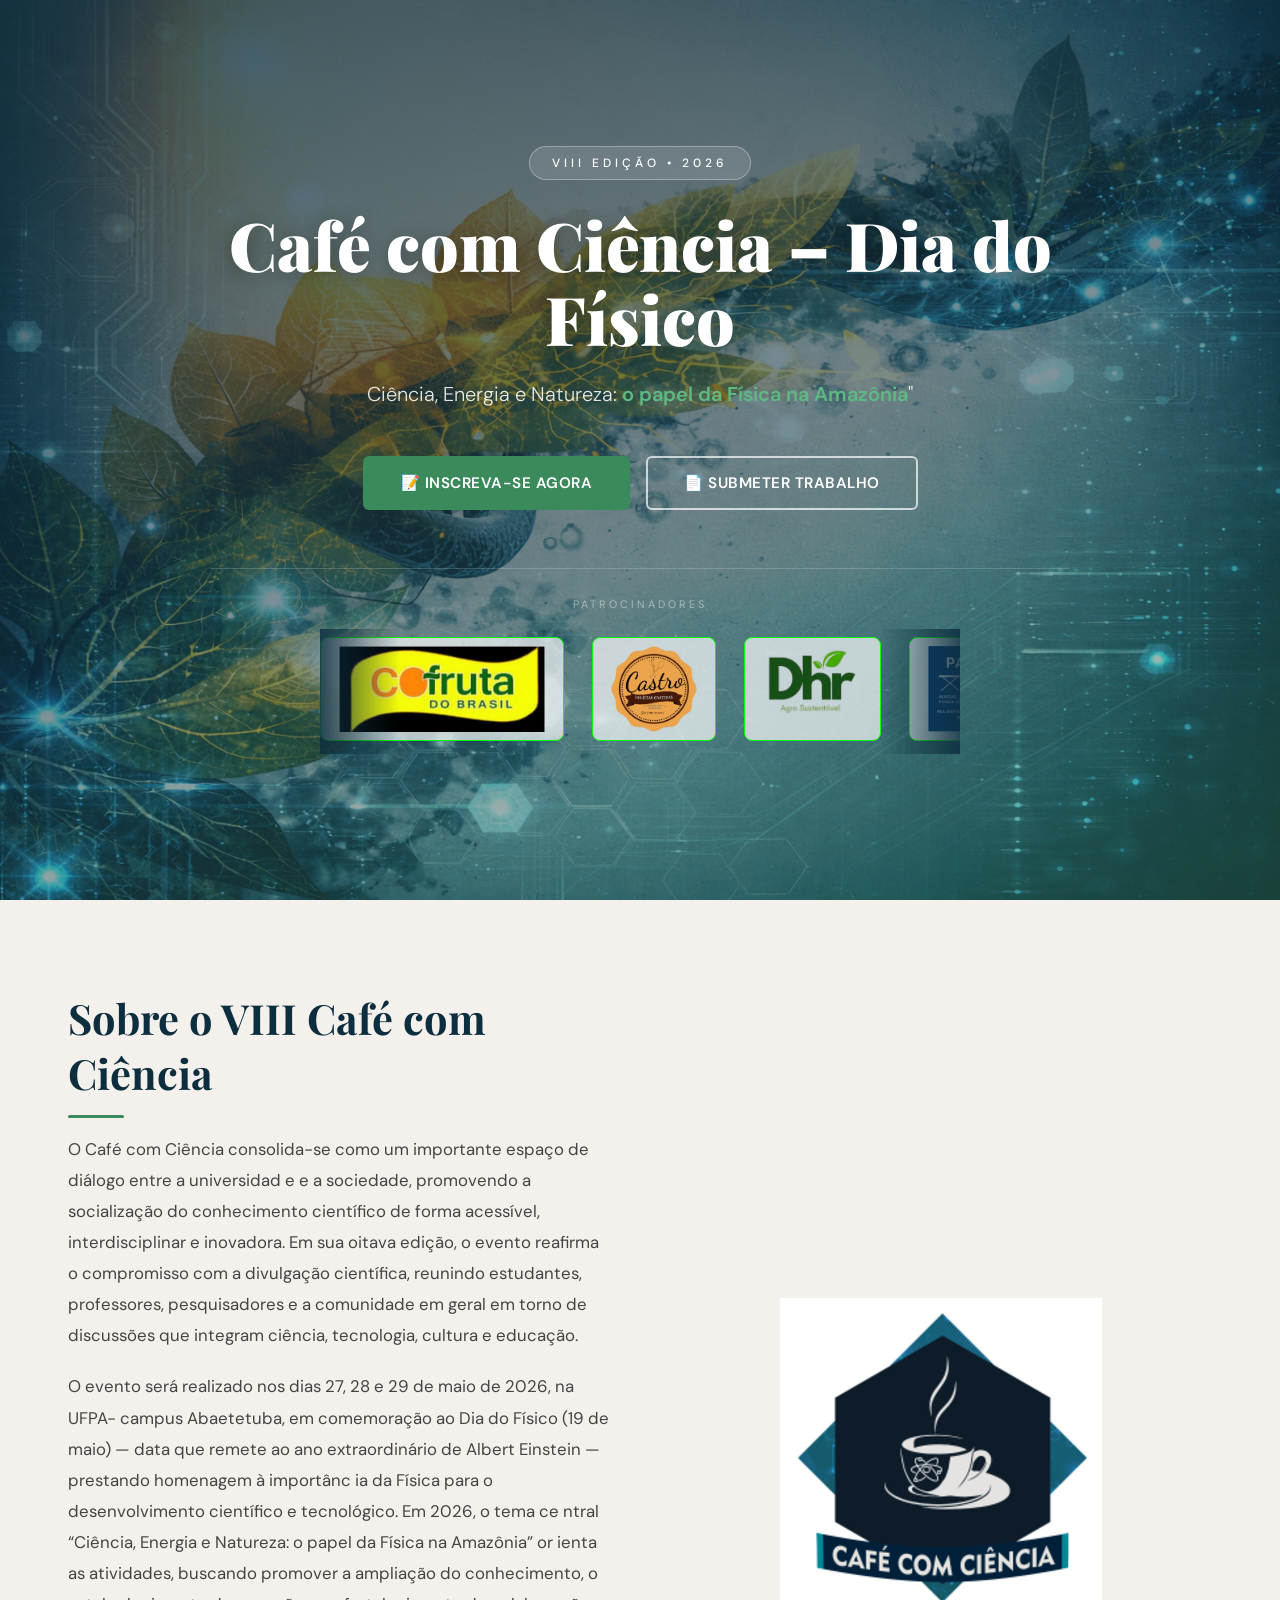
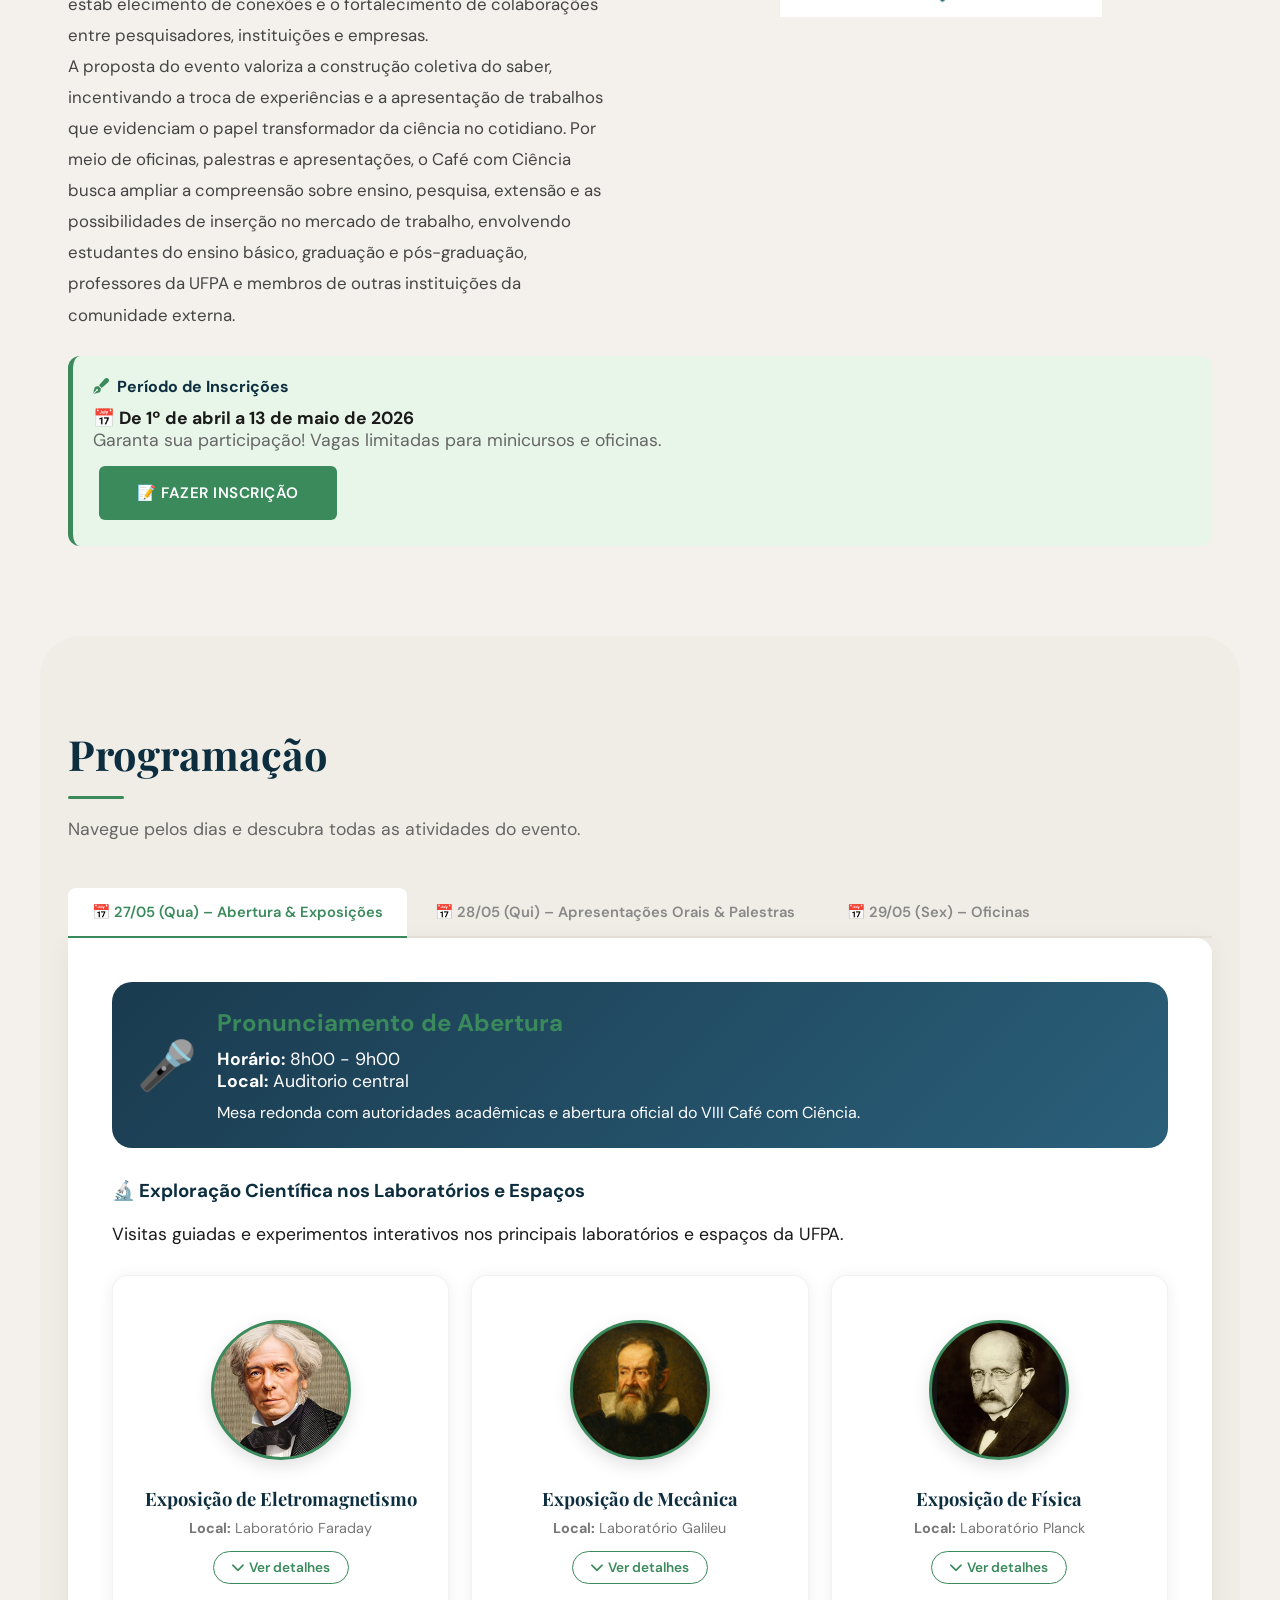
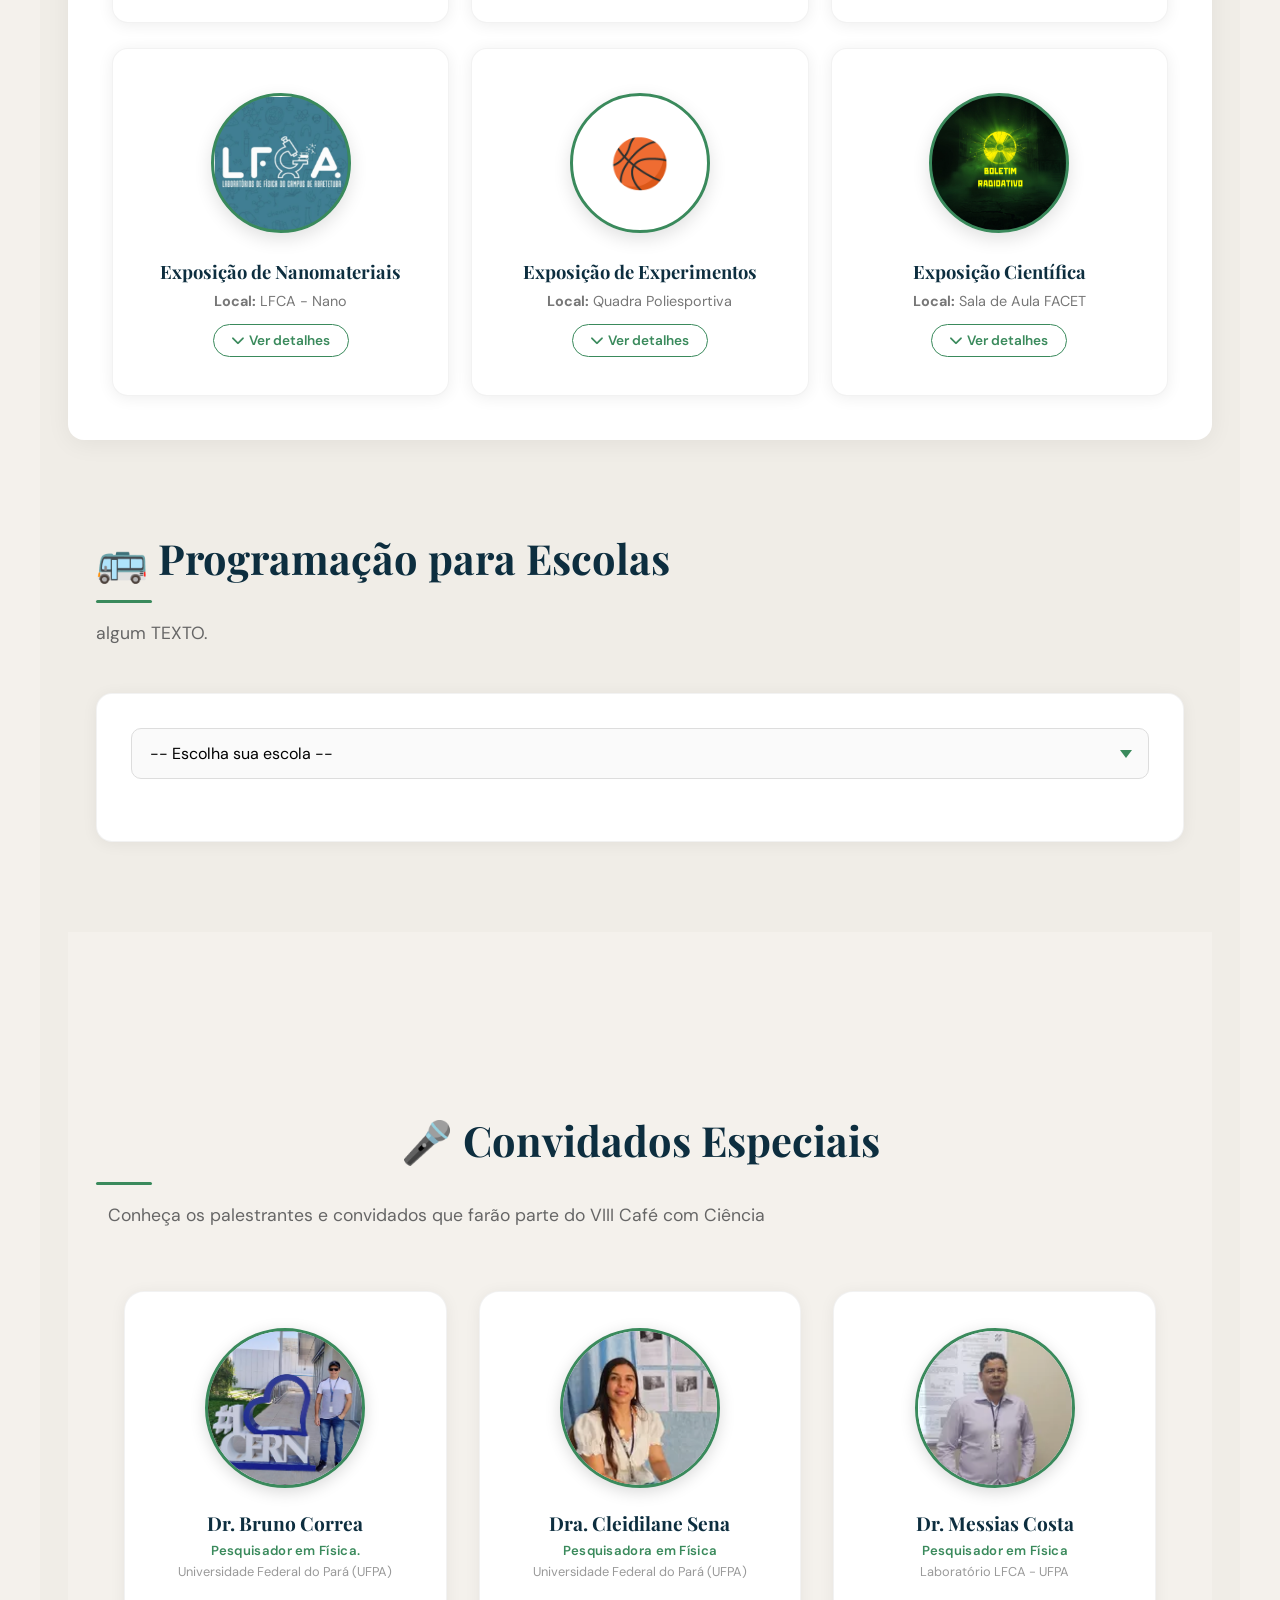
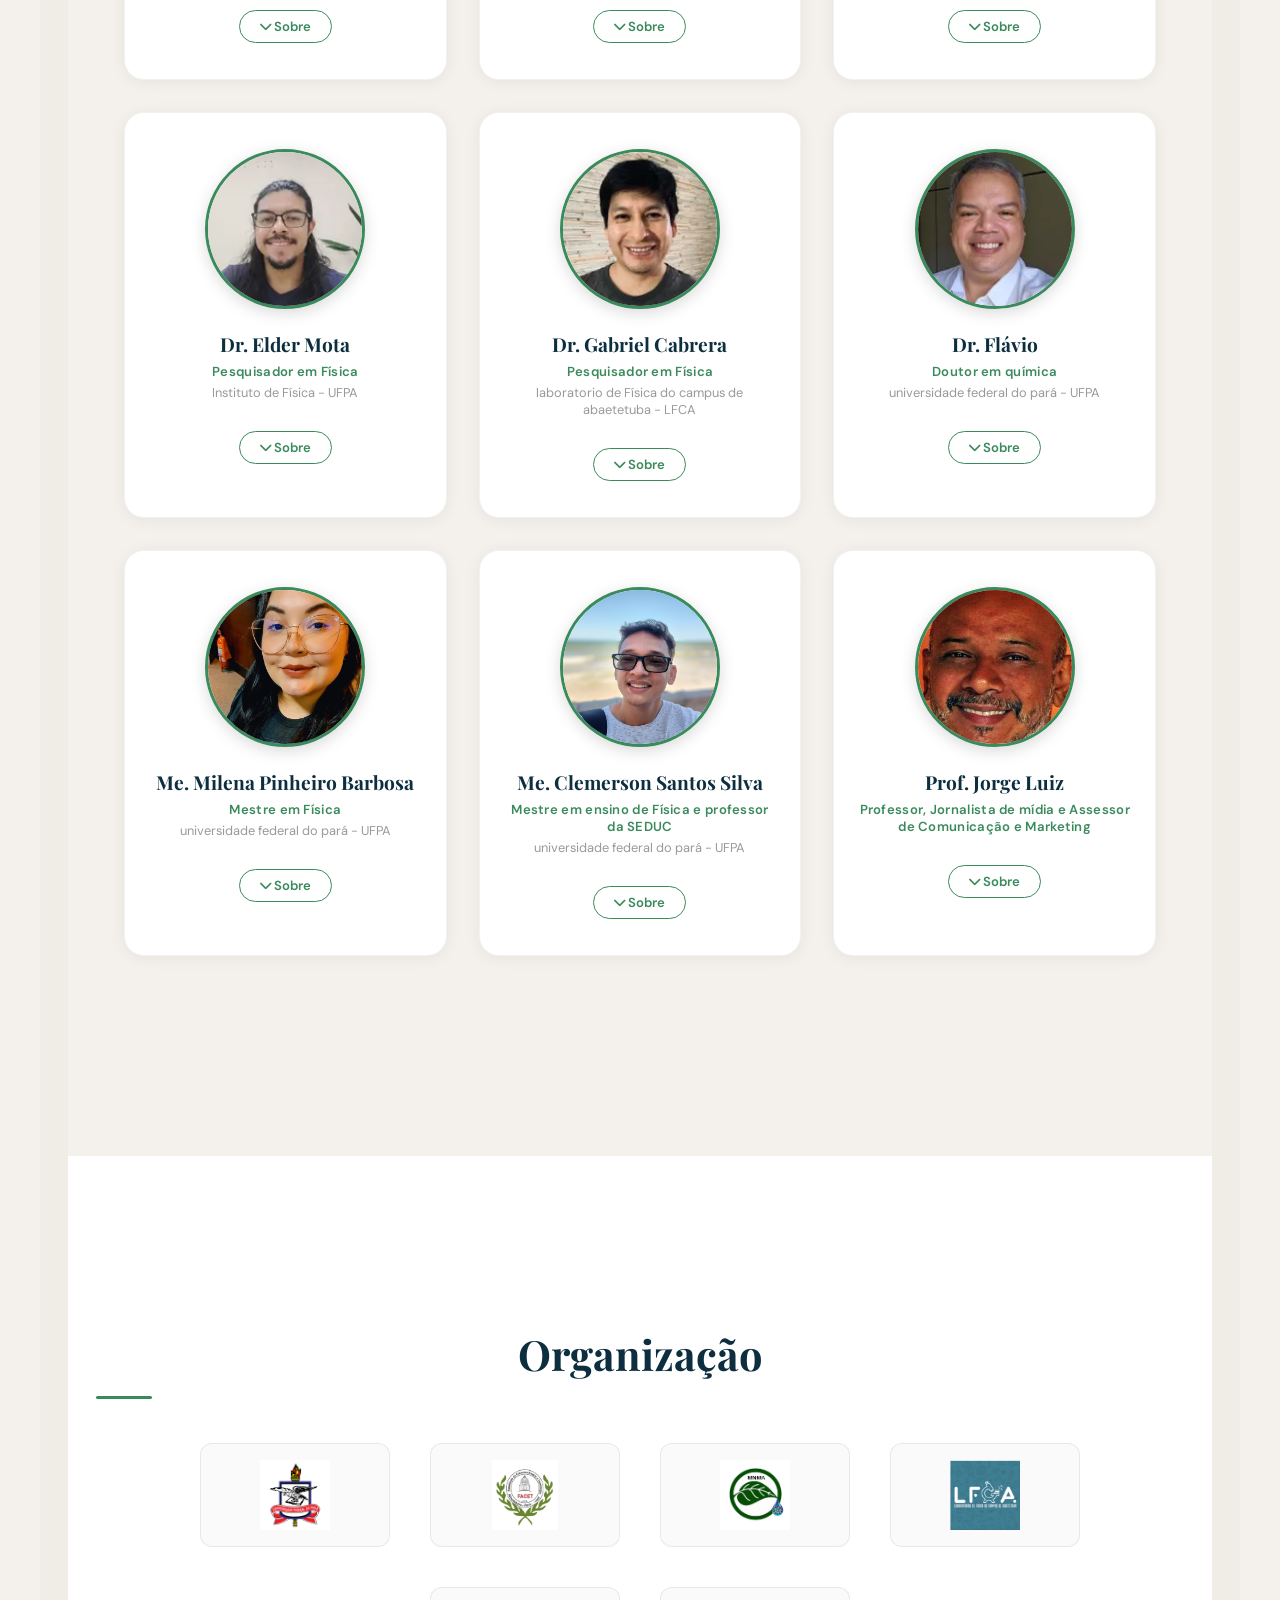
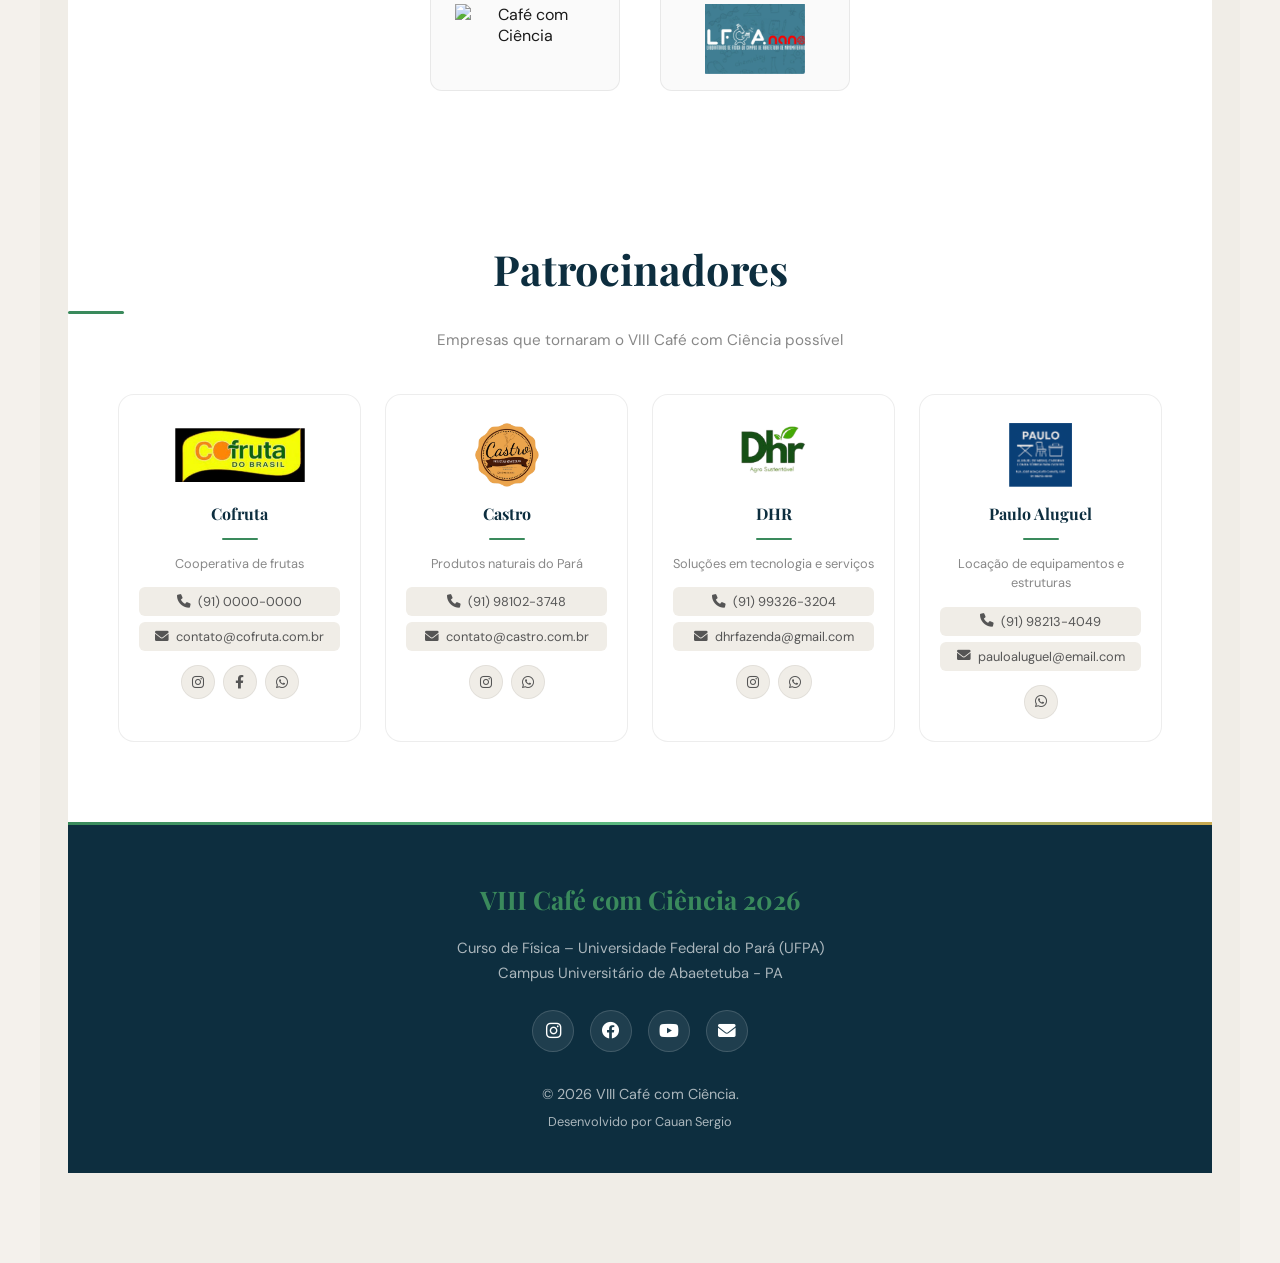
==== index.html @ 73e0e680 "Update index.html" ====
<!DOCTYPE html>
<html lang="pt-br">
<head>
    <meta charset="UTF-8">
    <meta name="viewport" content="width=device-width, initial-scale=1.0">
    <title>VIII Café com Ciência 2026 – Dia do Físico</title>
    <!-- CSS -->
    <link rel="stylesheet" href="CSS2.css">
    <!-- Font Awesome para ícones -->
    <link rel="stylesheet" href="https://cdnjs.cloudflare.com/ajax/libs/font-awesome/6.0.0/css/all.min.css">
</head>
<body>
    <!-- HERO SECTION -->
    <section class="hero">
        <div class="hero-content">
            <div class="hero-tag">VIII EDIÇÃO • 2026</div>
            <h1>Café com Ciência – Dia do Físico</h1>
            <h2>Ciência, Energia e Natureza:<span> o papel da Física na Amazônia</span>"</h2>
            <div>
                <a href="https://docs.google.com/forms/d/e/1FAIpQLSec4xkJXMQehCAMhsRklvFNnPOOvXNdhwg5lZ9LJxS0Gt-omw/viewform?usp=publish-editor" class="btn" target="_blank">📝 INSCREVA-SE AGORA</a>
                <a href="#" class="btn btn-outline" onclick="openModal(event)">📄 SUBMETER TRABALHO</a>
            </div>
              <!-- Adicione isso dentro de .hero-content, logo abaixo do <div> com os botões -->
<!-- ════════════════════════════════════════════════════
     1. CARROSSEL DE PATROCINADORES — dentro de .hero-content
     Substitua o bloco .hero-sponsors existente por este:
════════════════════════════════════════════════════ -->
 
<div class="hero-sponsors">
    <p class="sponsors-label">Patrocinadores</p>
    <div class="sponsors-carousel-wrapper">
        <div class="sponsors-carousel" id="sponsorsCarousel">
            <!-- imagens originais -->
            <a href="#patrocinadores-grid"><img src="src/imagens/logo-cofruta.png" alt="Cofruta"></a>
            <a href="#patrocinadores-grid"><img src="src/imagens/castro-logo.png" alt="Castro"></a>
            <a href="#patrocinadores-grid"><img src="src/imagens/Dhr-logo.png" alt="DHR"></a>
            <a href="#patrocinadores-grid"><img src="src/imagens/logo-paulo-aluguel.png" alt="Paulo Aluguel"></a>
            <!-- duplicadas para loop contínuo -->
            <a href="#patrocinadores-grid"><img src="src/imagens/logo-cofruta.png" alt="Cofruta"></a>
            <a href="#patrocinadores-grid"><img src="src/imagens/castro-logo.png" alt="Castro"></a>
            <a href="#patrocinadores-grid"><img src="src/imagens/Dhr-logo.png" alt="DHR"></a>
            <a href="#patrocinadores-grid"><img src="src/imagens/logo-paulo-aluguel.png" alt="Paulo Aluguel"></a>
        </div>
    </div>
</div>

        </div>
      
    </section>

    <!-- PELO AMOR DE DEUS, NÃO MECHE NISSO -->
<div class="modal" id="modalTrabalho">
    <div class="modal-content" style="max-width: 700px;">
        <span class="modal-close" onclick="closeModal()">&times;</span>
        <h2 style="color: var(--verde-folha); margin-bottom: 10px;">📄 Submeter Trabalho</h2>
        <p style="color: #666; margin-bottom: 30px; font-size: 0.95rem;">VIII Café com Ciência 2026 – Submissão de resumos</p>
        
        <form action="https://formsubmit.co/cafe.ciencia0@gmail.com" method="POST" enctype="multipart/form-data">
            <!-- Configurações FormSubmit -->
            <input type="hidden" name="_subject" value="Nova submissão de trabalho - Café com Ciência 2026">
            <input type="hidden" name="_captcha" value="false">
            <input type="hidden" name="_template" value="table">
            <input type="hidden" name="_next" value="https://cauansergio.github.io/VII_cafe_com_ciencia/obrigado.html">
            
            <!-- Informação importante-->
            <div style="background-color: #f0f7fa; padding: 15px; border-radius: 8px; margin-bottom: 25px; border-left: 4px solid var(--azul-petroleo);">
                <p style="margin: 0; font-size: 0.9rem;">
                    <strong>Instruções:</strong> Cada inscrição dá direito à submissão de um trabalho. 
                    O resumo deve ter no máximo 250 palavras e pode ser submetido para uma das áreas temáticas abaixo. 
                    
                </p>
            </div>
            
            <div style="display: grid; grid-template-columns: 1fr 1fr; gap: 20px;">
                <!-- Coluna esquerda -->
                <div>
                    <div class="form-group">
                        <label>Título do Trabalho *</label>
                        <input type="text" name="titulo" placeholder="Digite o título completo" required>
                    </div>

                    <div class="form-group">
                        <label>Autor principal *</label>
                        <input type="text" name="autor" placeholder="Nome completo" required>
                    </div>

                    <div class="form-group">
                        <label>E-mail para contato *</label>
                        <input type="email" name="email" placeholder="seu@email.com" required>
                    </div>

                    <div class="form-group">
                        <label>Instituição *</label>
                        <input type="text" name="instituicao" placeholder="UFPA / IFPA / etc" required>
                    </div>
                </div>
                
                <!-- Coluna direita -->
                <div>
                    <div class="form-group">
                        <label>Coautores</label>
                        <input type="text" name="coautores" placeholder="Nome dos coautores (separados por vírgula)">
                    </div>

                    <div class="form-group">
                        <label>Área temática *</label>
                        <select name="area" required>
                            <option value="">Selecione a área...</option>
                            <option value="ensino">👉 Ensino de Física</option>
                            <option value="pesquisa">🔬 Pesquisa em Física</option>
                            <option value="extensao">🌱 Extensão Universitária</option>
                            <option value="energia">⚡ Energia e Sustentabilidade</option>
                            <option value="materiais">🧪 Ciência dos Materiais</option>
                            <option value="amazonia">🌳 Física na Amazônia</option>
                            <option value="outra">📌 Outra</option>
                        </select>
                    </div>

                    <div class="form-group">
                        <label>Tipo de Apresentação *</label>
                        <select name="tipo_apresentacao" required>
                            <option value="">Selecione...</option>
                            <option value="oral">🎤 Apresentação Oral</option>
                            <option value="painel">📊 Pôster / Painel</option>
                            <option value="experimento">⚗️ Apresentar Experimento</option>
                        </select>
                    </div>

                    <!-- Descrição do Experimento (aparece condicionalmente) -->
                    <div class="form-group" id="campo_experimento" style="display: none;">
                        <label>Descrição do Experimento *</label>
                        <textarea name="descricao_experimento" placeholder="Descreva o experimento, materiais necessários, espaço físico, duração, etc." rows="3"></textarea>
                    </div>
                </div>
            </div>

            <!-- Resumo (ocupa largura total) -->
           <!-- <div class="form-group">
                <label>Resumo do trabalho (máx. 250 palavras) *</label>
                <textarea name="resumo" placeholder="Insira o resumo do seu trabalho seguindo as normas: introdução, objetivos, metodologia, resultados e conclusões." required rows="6"></textarea>
                <small style="color: #666; display: block; margin-top: 5px;">⚠️ Limite máximo: 250 palavras. Resumos fora do padrão não serão considerados.</small>
            </div>
-->
            <div style="display: grid; grid-template-columns: 1fr 1fr; gap: 20px; margin-top: 15px;">
                <div class="form-group">
                    <label>Palavras-chave</label>
                    <input type="text" name="palavras_chave" placeholder="Ex: energia solar; ensino; Amazônia">
                    <small style="color: #666;">max. 5 palavras-chave</small>
                </div>

                <div class="form-group">
                    <label>Anexar arquivo (PDF ou Word) *</label>
                    <input type="file" name="arquivo" accept=".pdf,.doc,.docx" required>
                    <small style="color: #666;">PDF ou Word (máx. 5MB)</small> • <a href="src/imagens/modelo-de-submis.jpeg" download style="color: var(--azul-petroleo);">Baixar modelo</a>

                </div>
            </div>

            <!-- Termo de concordância estilo EOSBF -->
            <div style="margin: 25px 0 20px; padding: 15px; background-color: #f9f9f9; border-radius: 8px;">
                <label style="display: flex; align-items: flex-start; gap: 10px; cursor: pointer;">
                    <input type="checkbox" name="concordo" required style="margin-top: 3px;">
                    <span style="font-size: 0.9rem; color: #444;">
                        Declaro que li e concordo com as normas de submissão do VIII Café com Ciência, 
                        que todos os coautores estão cientes da submissão. 
                        Autorizo a publicação do resumo nos Anais do evento em caso de aceite.
                    </span>
                </label>
            </div>

            <!-- Botões -->
            <div style="display: flex; gap: 15px; margin-top: 20px;">
                <button type="submit" class="btn" style="flex: 2;">📨 Enviar Trabalho</button>
                <button type="button" class="btn btn-outline" onclick="closeModal()" style="flex: 1;">Cancelar</button>
            </div>
            
            <p style="text-align: center; margin-top: 20px; font-size: 0.8rem; color: #999;">
                ⏱️ Prazo final para submissão: 13 de maio de 2026
            </p>
        </form>
    </div>
</div>

<!-- Script para mostrar/ocultar campo de experimento -->
<script>
    document.addEventListener('DOMContentLoaded', function() {
        const selectTipo = document.querySelector('select[name="tipo_apresentacao"]');
        const campoExperimento = document.getElementById('campo_experimento');
        
        if (selectTipo) {
            selectTipo.addEventListener('change', function() {
                if (this.value === 'experimento') {
                    campoExperimento.style.display = 'block';
                    campoExperimento.querySelector('textarea').setAttribute('required', 'required');
                } else {
                    campoExperimento.style.display = 'none';
                    campoExperimento.querySelector('textarea').removeAttribute('required');
                }
            });
        }
    });
</script>

    <!-- SOBRE O EVENTO -->
    <section class="container">
        <div class="sobre-grid">
            <div class="sobre-texto">
                <h2 class="section-title">Sobre o VIII Café com Ciência</h2>
                <p>O Café com Ciência consolida-se como um importante espaço de diálogo entre a universidad
                    e e a sociedade, promovendo a socialização do conhecimento científico de forma acessível, interdisciplinar e inovadora. Em sua oitava edição, o evento reafirma o compromisso com a divulgação científica, reunindo estudantes, professores, pesquisadores e a comunidade em geral em torno de discussões que integram ciência, tecnologia, cultura e educação.</p>
               
                <p style="margin-top: 20px;">O evento será realizado nos dias 27, 28 e 29 de maio de 
                    2026,  na UFPA- campus Abaetetuba, em comemoração ao Dia do Físico (19 de maio)
                     — data que remete ao ano extraordinário de Albert Einstein — prestando homenagem à importânc
                     ia da Física para o desenvolvimento científico e tecnológico. Em 2026, o tema ce
                     ntral “Ciência, Energia e Natureza: o papel da Física na Amazônia” or
                     ienta as atividades, buscando promover a ampliação do conhecimento, o estab
                     elecimento de conexões e o fortalecimento de colaborações entre pesquisadores, instituições e empresas.</p>
                     <p>A proposta do evento valoriza a construção coletiva do saber, incentivando a troca de experiências e a apresentação de trabalhos que evidenciam o papel transformador da ciência no cotidiano. Por meio de oficinas, palestras e apresentações, o Café com Ciência busca ampliar a compreensão sobre ensino, pesquisa, extensão e as possibilidades de inserção no mercado de trabalho, envolvendo estudantes do ensino básico, 
                        graduação e pós-graduação, professores da UFPA e membros de outras instituições da comunidade externa.</p>
            </div>
            <div class="sobre-imagem">
                <img src="src/imagens/logo-cafe.png" alt="">
            </div>
        </div>
    
    <div style="background-color: #e8f5e9; padding: 20px; border-radius: 12px; margin-top: 25px; border-left: 5px solid var(--verde-folha);">
                <h4 style="color: var(--azul-petroleo); margin-bottom: 10px; display: flex; align-items: center; gap: 8px;">
                    <i class="fas fa-pen-fancy" style="color: var(--verde-folha);"></i> 
                    Período de Inscrições
                </h4>
                <p style="margin: 0; font-size: 1.1rem;">
                    <strong>📅 De 1º de abril a 13 de maio de 2026</strong><br>
                    <span style="color: #666;">Garanta sua participação! Vagas limitadas para minicursos e oficinas.</span>
                </p>
                <a href="https://docs.google.com/forms/d/e/1FAIpQLSec4xkJXMQehCAMhsRklvFNnPOOvXNdhwg5lZ9LJxS0Gt-omw/viewform?usp=pp_url" target="_blank" class="btn" style="margin-top: 15px; display: inline-block;">📝 FAZER INSCRIÇÃO</a>
            </div>
        </section>

    <!-- PROGRAMAÇÃO INTERATIVA -->
    <section class="container" style="background-color: var(--cinza-claro); border-radius: 40px 40px 0 0;" id="programacao">
        <h2 class="section-title">Programação</h2>
        <p class="section-subtitle">Navegue pelos dias e descubra todas as atividades do evento.</p>

       <div class="tab-buttons">
    <button class="tab-btn active" onclick="openTab(event, 'dia27')">📅 27/05 (Qua) – Abertura & Exposições</button>
    <button class="tab-btn" onclick="openTab(event, 'dia28')">📅 28/05 (Qui) – Apresentações Orais & Palestras</button>
    <button class="tab-btn" onclick="openTab(event, 'dia29')">📅 29/05 (Sex) – Oficinas</button>
</div>

    <!-- DIA 27 - EXPOSIÇÕES E ABERTURA -->
<div id="dia27" class="tab-content active">
   
    <!-- PRONUNCIAMENTO DE ABERTURA -->
    <div style="background: linear-gradient(135deg, #1a3b4f, #2a5f7a); color: white; padding: 25px; border-radius: 20px; margin-bottom: 30px;">
        <div style="display: flex; align-items: center; gap: 20px; flex-wrap: wrap;">
            <div style="font-size: 3rem;">🎤</div>
            <div>
                <h4 style="color: var(--verde-folha); font-size: 1.5rem; margin-bottom: 10px;">Pronunciamento de Abertura</h4>
                <p style="font-size: 1.1rem;"><strong>Horário:</strong> 8h00 - 9h00</p>
                <p style="font-size: 1.1rem;"><strong>Local:</strong> Auditorio central</p>
                <p style="margin-top: 10px;">Mesa redonda com autoridades acadêmicas e abertura oficial do VIII Café com Ciência.</p>
            </div>
        </div>
    </div>
    
    <h3 style="color: var(--azul-petroleo); margin-bottom: 20px;">🔬 Exploração Científica nos Laboratórios e Espaços</h3>
    
    <p style="margin-bottom: 25px; font-size: 1.1rem;">Visitas guiadas e experimentos interativos nos principais laboratórios e espaços da UFPA.</p>
    
    <!-- PRIMEIRA LINHA: 3 CARDS -->
    <div class="cards-grid cards-grid-3">
        <!-- Laboratório Faraday -->
        <div class="card" id="card-faraday">
            <div class="card-img lab-faraday"></div>
            <div class="card-content">
                <h4>Exposição de Eletromagnetismo</h4>
                <p><strong>Local:</strong> Laboratório Faraday</p>
                <button class="btn-card" onclick="toggleCard('faraday')">
                    <i class="fas fa-chevron-down"></i> Ver detalhes
                </button>
                <div class="card-details" id="details-faraday">
                    <p><strong>🧪 Experimento:</strong> A preencher.</p>
                </div>
            </div>
        </div>

        <!-- Laboratório Galileu -->
        <div class="card" id="card-galileu">
            <div class="card-img lab-galileu"></div>
            <div class="card-content">
                <h4>Exposição de Mecânica</h4>
                <p><strong>Local:</strong> Laboratório Galileu</p>
                <button class="btn-card" onclick="toggleCard('galileu')">
                    <i class="fas fa-chevron-down"></i> Ver detalhes
                </button>
                <div class="card-details" id="details-galileu">
                    <p><strong>🧪 Experimento:</strong> A preencher.</p>
                </div>
            </div>
        </div>

        <!-- Laboratório Planck -->
        <div class="card" id="card-planck">
            <div class="card-img lab-planck"></div>
            <div class="card-content">
                <h4>Exposição de Física</h4>
                <p><strong>Local:</strong> Laboratório Planck</p>
                <button class="btn-card" onclick="toggleCard('planck')">
                    <i class="fas fa-chevron-down"></i> Ver detalhes
                </button>
                <div class="card-details" id="details-planck">
                    <p><strong>🧪 Experimento:</strong> A preencher.</p>
                </div>
            </div>
        </div>
    </div>
    
    <!-- SEGUNDA LINHA: 3 CARDS -->
    <div class="cards-grid cards-grid-3" style="margin-top: 25px;">
        <!-- LFCA - Nano -->
        <div class="card" id="card-lfca">
            <div class="card-img lab-lfca"></div>
            <div class="card-content">
                <h4>Exposição de Nanomateriais</h4>
                <p><strong>Local:</strong> LFCA - Nano</p>
                <button class="btn-card" onclick="toggleCard('lfca')">
                    <i class="fas fa-chevron-down"></i> Ver detalhes
                </button>
                <div class="card-details" id="details-lfca">
                    <p><strong>🧪 Experimentos:</strong></p>
                    <ul>
                        <li><strong>Desenvolvimento de Bioplasticos com DNA Amazônico</strong><br><em>Por: Rayna Kessia R e Rodrigues e João Henrik Farias da Silva</em></li>
                        <li><strong>A preencher</strong><br><em>Por: Cauan Sergio P. Marques e Camila Martins</em></li>
                        <li><strong>Prancha</strong><br><em>Por: Railson Lago e Jao</em></li>
                    </ul>
                </div>
            </div>
        </div>

        <!-- Quadra Poliesportiva -->
        <div class="card" id="card-quadra">
            <div class="card-img lab-quadra"></div>
            <div class="card-content">
                <h4>Exposição de Experimentos</h4>
                <p><strong>Local:</strong> Quadra Poliesportiva</p>
                <button class="btn-card" onclick="toggleCard('quadra')">
                    <i class="fas fa-chevron-down"></i> Ver detalhes
                </button>
                <div class="card-details" id="details-quadra">
                    <p><strong>🧪 Atividades:</strong> Apresentações de experimentos de física e exposição de HQs da física.</p>
                </div>
            </div>
        </div>

        <!-- Sala de Aula FACET -->
        <div class="card" id="card-facet">
            <div class="card-img lab-facet"></div>
            <div class="card-content">
                <h4>Exposição Científica</h4>
                <p><strong>Local:</strong> Sala de Aula FACET</p>
                <button class="btn-card" onclick="toggleCard('facet')">
                    <i class="fas fa-chevron-down"></i> Ver detalhes
                </button>
                <div class="card-details" id="details-facet">
                    <p><strong>☢️ Muito além do que se vê:</strong> conheça o universo da Radiação</p>
                </div>
            </div>
        </div>
    </div>
</div>

 


        


 <!-- DIA 28 - Palestras e apresentações -->
 <div id="dia28" class="tab-content">
                <div style="display: grid; grid-template-columns: 1fr 1fr; gap: 40px;">
                    <div>
                        <h3 style="color: var(--azul-petroleo); margin-bottom: 20px;">☕ Manhã – Apresentações Orais</h3>
                        <div class="event-list">
                            <div class="event-item">
                                <span class="time">08h30 - 09h15</span>
                                <div class="theme">tema:</div>
                                <div class="title">a prencher</div>
                                <div class="speaker">Prof. Sonclayton</div>
                                <div>Sala A</div>
                            </div>
                            <div class="event-item">
                                <span class="time">09h15 - 10h00</span>
                                <div class="theme">tema:</div>    
                                <div class="title"><strong>Relato de experiência:</strong>Sequência didática no ensino
                                de eletrostática via google classroon</div>
                                <div class="speaker">Prof. Clemersom santos silva</div>
                                <div>Auditório central</div>
                            </div>
                            <div class="event-item">
                                <span class="time">10h15 - 11h00</span>
                                <div class="title">DHR</div>
                                <div class="speaker">Prof. a prencher</div>
                                <div>Sala C</div>
                            </div>
                            <div class="event-item">
                                <span class="time">11h00 - 11h45</span>
                                <div class="title">DHR</div>
                                <div class="speaker">Prof. a prencher</div>
                                <div>Sala D</div>
                            </div>
                        </div>
                    </div>
                    <div>
                        <h3 style="color: var(--azul-petroleo); margin-bottom: 20px;">🎤 Tarde – Palestras</h3>
                        <div class="event-list">
                            <div class="event-item">
                                <span class="time">14h00 - 15h00</span>
                                <div class="title">a prencher</div>
                                <div class="speaker">Dr. Messias Costa</div>
                                <div>Auditório central</div>
                            </div>
                            <div class="event-item">
                                <span class="time">15h00 - 15h45</span>
                                <div class="title">Entrevista com o Einstein</div>
                                <div class="speaker">Turma de física 2024</div>
                                <div>Auditório central</div>
                                
                            </div>
                             <div class="event-item">
                                <span class="time">16h00 - 16h30</span>
                                <div class="title"> Palestra sobre buracos negros</div>
                                <div class="speaker">Prof. Mateus Malato</div>
                                <div>Auditório central</div>
                                
                            </div>
                            <div class="event-item">
                                <span class="time">16h30 - 17h10</span>
                                <div class="title">Encerramento</div>
                                <div class="speaker"></div>
                                <div>Auditório central</div>
                                
                            </div>
                        </div>
                    </div>
                </div>
 </div>

        

<!-- DIA 29 - OFICINAS -->
<div id="dia29" class="tab-content">
    <h3 style="color: var(--azul-petroleo); margin-bottom: 30px; text-align: center;">🎯 Oficinas</h3> 
    
    <!-- PRIMEIRA LINHA: OFICINAS DA MANHÃ -->
    <div class="oficinas-grid-2">
        
        <!-- Oficina de Mídia - Manhã -->
        <div style="background: linear-gradient(135deg, #30cfd020, #460b8f20); border-radius: 20px; padding: 25px; display: flex; flex-direction: column;">
            <div style="font-size: 3rem; margin-bottom: 15px;">🎙️</div>
            <h4 style="color: var(--azul-petroleo); font-size: 1.5rem; margin-bottom: 10px;">Oficina de Mídia</h4>
            <h5 style="color: var(--azul-petroleo); margin-top: 2px;">Educomunicação e Divulgação Científica: Produção de Mídias Visuais e Audiovisuais</h5>
            <div style="background-color: var(--verde-folha); color: white; display: inline-block; padding: 5px 15px; border-radius: 50px; font-weight: bold; margin-bottom: 15px; align-self: flex-start; margin-top: 10px;">MANHÃ</div>
            <p><strong>⏰ Horário:</strong> 08h00 - 09h40</p>
            <p><strong>📍 Local:</strong> Auditório central</p>
            <p><strong>👥 Vagas:</strong> 200 participantes</p>
            <p><strong>⏳ Carga horária:</strong> 2h</p>
          
            <p><strong>Palestrantes:</strong><br>
                João Luiz Ferreira de Araujo;<br>
                Dielson Barros Monteiro;<br>
                Edson Vasconcelos Nunes;<br>
                Joseane Rosa Ferreira Lima;<br>
                Jodiane Cristina Pinheiro Alfais;<br>
                Cleidilane Sena Costa.
            </p>
              <p style="margin-top: 10px; flex-grow: 1;">Aprenda técnicas de comunicação para mídias digitais, produção de conteúdo científico e divulgação nas redes sociais.</p>
            
            <button class="btn-saiba-mais" onclick="toggleProgramacao(this)" style="margin-top: 15px;">
                <i class="fas fa-info-circle"></i> Mais detalhes
            </button>
            <div class="programacao-detalhes" style="display: none;">
                <p>A oficina "Educomunicação e Divulgação Científica: Produção de Mídias Visuais e Audiovisuais" tem como objetivo capacitar estudantes e colaboradores na criação de conteúdos digitais voltados à popularização da ciência e à comunicação institucional. A proposta destaca o uso de ferramentas acessíveis, em sua maioria livres, como Canva e GIMP para produção gráfica, e Kdenlive e CapCut para edição de áudio e vídeo, promovendo a democratização das tecnologias digitais. A atividade será ofertada pela equipe do programa "A Hora da Universidade" e articula fundamentos da educomunicação com práticas colaborativas, permitindo o desenvolvimento de materiais para rádio, redes sociais e ações educativas, com atenção à inclusão e acessibilidade. A oficina busca fortalecer a relação entre universidade e sociedade, incentivando a produção de conteúdos criativos, críticos e socialmente relevantes. A metodologia integra momentos teóricos e práticos, estimulando a autonomia dos participantes na produção de narrativas midiáticas voltadas à ciência, cultura e cidadania.</p>
            </div>
            
            <a href="https://docs.google.com/forms/d/e/1FAIpQLSe_UJta8rpUpJsDbgV-jGw8rql_PUpWpO6plnt_N2Hn-l5fFw/viewform?usp=publish-editor" target="_blank" class="btn" style="margin-top: 20px; text-align: center; width: 100%;">📝 INSCREVER-SE</a>
        </div>
        
        <!-- OFICINA DE ORATÓRIA - MANHÃ -->
        <div style="background: linear-gradient(135deg, #0cec1752, #8324b942); border-radius: 20px; padding: 25px; display: flex; flex-direction: column;">
            <div style="font-size: 3rem; margin-bottom: 15px;">🗣️</div>
            <h4 style="color: var(--azul-petroleo); font-size: 1.5rem; margin-bottom: 15px;">Oficina de Oratória</h4>
            <div style="background-color: var(--verde-folha); color: white; display: inline-block; padding: 5px 15px; border-radius: 50px; font-weight: bold; margin-bottom: 15px; align-self: flex-start;">MANHÃ</div>
            <p><strong>⏰ Horário:</strong> 10h00 - 12h00</p>
            <p><strong>📍 Local:</strong> Auditório central</p>
            <p><strong>👥 Vagas:</strong> 200 participantes</p>
            <p><strong>⏳ Carga horária:</strong> 4h</p>
            <p style="margin-top: 10px;"><strong>🎤 Palestrante:</strong> Prof. Jorge Luiz Vidal<br><small>Jornalista, Assessor de Comunicação e Marketing</small></p>
            <p style="margin-top: 10px; flex-grow: 1;">Desenvolva sua capacidade de falar em público com segurança, dicção clara e presença de palco.</p>
            
            <button class="btn-saiba-mais" onclick="toggleProgramacao(this)" style="margin-top: 15px;">
                <i class="fas fa-info-circle"></i> Mais detalhes
            </button>
            <div class="programacao-detalhes" style="display: none;">
                <ul style="margin-top: 15px; padding-left: 20px; text-align: left; font-size: 0.9rem;">
                    <li><strong>1.</strong> Considerações iniciais sobre Dicção e Oratória</li>
                    <li><strong>2.</strong> Técnica de Respiração Diafragmática (eliminar ansiedade e redescobrir o timbre natural)</li>
                    <li><strong>3.</strong> Técnica de Silabação (melhorar pronúncia, desacelerar a fala e projeção vocal)</li>
                    <li><strong>4.</strong> Variação Tonal (tons agudo, médio e grave para evitar monotonia)</li>
                    <li><strong>5.</strong> Desenvoltura Corporal (sincronização de palavras e gestos)</li>
                </ul>
            </div>

            <a href="https://docs.google.com/forms/d/e/1FAIpQLSdacZqt3hfFmyhWm9XpKmh1KnQxXw1OLcEXPILV5uxoQZ1dbQ/viewform?usp=publish-editor" target="_blank" class="btn" style="margin-top: 20px; text-align: center; width: 100%;">📝 INSCREVER-SE</a>
        </div>
    </div>
    
    <!-- SEGUNDA LINHA: OFICINAS DA TARDE -->
    <div class="oficinas-grid-2" style="margin-top: 25px;">
        
        <!-- OFICINA DE ORATÓRIA - TARDE -->
        <div style="background: linear-gradient(135deg, #fa709a20, #fee14020); border-radius: 20px; padding: 25px; display: flex; flex-direction: column;">
            <div style="font-size: 3rem; margin-bottom: 15px;">🎤</div>
            <h4 style="color: var(--azul-petroleo); font-size: 1.5rem; margin-bottom: 15px;">Oficina de Oratória</h4>
            <div style="background-color: var(--laranja-queimado); color: white; display: inline-block; padding: 5px 15px; border-radius: 50px; font-weight: bold; margin-bottom: 15px; align-self: flex-start;">TARDE</div>
            <p><strong>⏰ Horário:</strong> 14h00 - 16h00</p>
            <p><strong>📍 Local:</strong> Auditório central</p>
            <p><strong>👥 Vagas:</strong> 200 participantes</p>
            <p><strong>⏳ Carga horária:</strong> 4h</p>
            <p style="margin-top: 10px;"><strong>🎤 Palestrante:</strong> Prof. Jorge Luiz Vidal<br><small>Jornalista, Assessor de Comunicação e Marketing</small></p>
            <p style="margin-top: 10px; flex-grow: 1;">Desenvolva sua capacidade de falar em público com segurança, dicção clara e presença de palco.</p>
            
            <button class="btn-saiba-mais" onclick="toggleProgramacao(this)" style="margin-top: 15px;">
                <i class="fas fa-info-circle"></i> Mais detalhes
            </button>
            <div class="programacao-detalhes" style="display: none;">
                <ul style="margin-top: 15px; padding-left: 20px; text-align: left; font-size: 0.9rem;">
                    <li><strong>1.</strong> Considerações iniciais sobre Dicção e Oratória</li>
                    <li><strong>2.</strong> Técnica de Respiração Diafragmática (eliminar ansiedade e redescobrir o timbre natural)</li>
                    <li><strong>3.</strong> Técnica de Silabação (melhorar pronúncia, desacelerar a fala e projeção vocal)</li>
                    <li><strong>4.</strong> Variação Tonal (tons agudo, médio e grave para evitar monotonia)</li>
                    <li><strong>5.</strong> Desenvoltura Corporal (sincronização de palavras e gestos)</li>
                </ul>
            </div>

            <a href="https://docs.google.com/forms/d/e/1FAIpQLSeSZNuf8TUTs6sPPWP2ssGZpePuwbtTboL-7uXqE6eiLCkPJQ/viewform?usp=publish-editor" target="_blank" class="btn" style="margin-top: 20px; text-align: center; width: 100%;">📝 INSCREVER-SE</a>
        </div>
        
        <!-- Oficina de Mídia - Tarde -->
        <div style="background: linear-gradient(135deg, #30cfd020, #460b8f20); border-radius: 20px; padding: 25px; display: flex; flex-direction: column;">
            <div style="font-size: 3rem; margin-bottom: 15px;">📱</div>
            <h4 style="color: var(--azul-petroleo); font-size: 1.5rem; margin-bottom: 10px;">Oficina de Mídia</h4>
            <h5 style="color: var(--azul-petroleo); margin-top: 2px;">Educomunicação e Divulgação Científica: Produção de Mídias Visuais e Audiovisuais</h5>
            <div style="background-color: var(--laranja-queimado); color: white; display: inline-block; padding: 5px 15px; border-radius: 50px; font-weight: bold; margin-bottom: 15px; align-self: flex-start; margin-top: 10px;">TARDE</div>
            <p><strong>⏰ Horário:</strong> 16h40 - 17h30</p>
            <p><strong>📍 Local:</strong> Auditório central</p>
            <p><strong>👥 Vagas:</strong> 200 participantes</p>
            <p><strong>⏳ Carga horária:</strong> 2h</p>
          
            <p><strong>Palestrantes:</strong><br>
                João Luiz Ferreira de Araujo;<br>
                Dielson Barros Monteiro;<br>
                Edson Vasconcelos Nunes;<br>
                Joseane Rosa Ferreira Lima;<br>
                Jodiane Cristina Pinheiro Alfais;<br>
                Cleidilane Sena Costa.
            </p>
              <p style="margin-top: 10px; flex-grow: 1;">Estratégias práticas para melhorar a comunicação visual e textual dos projetos de pesquisa e extensão.</p>
            
            <button class="btn-saiba-mais" onclick="toggleProgramacao(this)" style="margin-top: 15px;">
                <i class="fas fa-info-circle"></i> Mais detalhes
            </button>
            <div class="programacao-detalhes" style="display: none;">
                <p>A oficina "Educomunicação e Divulgação Científica: Produção de Mídias Visuais e Audiovisuais" tem como objetivo capacitar estudantes e colaboradores na criação de conteúdos digitais voltados à popularização da ciência e à comunicação institucional. A proposta destaca o uso de ferramentas acessíveis, em sua maioria livres, como Canva e GIMP para produção gráfica, e Kdenlive e CapCut para edição de áudio e vídeo, promovendo a democratização das tecnologias digitais. A atividade será ofertada pela equipe do programa "A Hora da Universidade" e articula fundamentos da educomunicação com práticas colaborativas, permitindo o desenvolvimento de materiais para rádio, redes sociais e ações educativas, com atenção à inclusão e acessibilidade. A oficina busca fortalecer a relação entre universidade e sociedade, incentivando a produção de conteúdos criativos, críticos e socialmente relevantes. A metodologia integra momentos teóricos e práticos, estimulando a autonomia dos participantes na produção de narrativas midiáticas voltadas à ciência, cultura e cidadania.</p>
            </div>
                     
            <a href="https://docs.google.com/forms/d/e/1FAIpQLScRjuaAQdDi7Z07-niwN-ssv-e_-pIOKB_loekVwCcP3v6FVg/viewform?usp=publish-editor" target="_blank" class="btn" style="margin-top: 20px; text-align: center; width: 100%;">📝 INSCREVER-SE</a>
        </div>
    </div>
    
    <!-- Informações adicionais -->
    <div style="background-color: var(--cinza-claro); padding: 25px; border-radius: 20px; margin-top: 40px;">
        <h4 style="color: var(--azul-petroleo); margin-bottom: 15px;">📌 Informações importantes:</h4>
        <ul style="list-style-type: none; padding: 0;">
            <li style="margin-bottom: 10px;">✓ <strong>Inscrições:</strong> As vagas são limitadas e serão preenchidas por ordem de inscrição</li>
            <li style="margin-bottom: 10px;">✓ <strong>Certificação:</strong> Haverá certificado de participação para cada oficina</li>
            <li style="margin-bottom: 10px;">✓ <strong>Material:</strong> Recomendamos levar notebook ou tablet para as oficinas de mídia</li>
            <li style="margin-bottom: 10px;">✓ <strong>Contato:</strong> Dúvidas sobre as oficinas? Entre em contato pelo e-mail <a href="mailto:cafe.ciencia0@gmail.com" style="color: var(--azul-petroleo); font-weight: bold;">cafe.ciencia0@gmail.com</a></li>
        </ul>
    </div>
</div>

    <!-- ÁREA DAS ESCOLAS (FILTRO) -->
    <section class="container">
        <h2 class="section-title">🚌 Programação para Escolas</h2>
        <p class="section-subtitle">algum TEXTO.</p>

        <div class="filtro-escolas">
            <select id="escolaSelect" onchange="mostrarEscola()">
                <option value="">-- Escolha sua escola --</option>
                <option value="terezinha">EEEFM Terezinha de Souza</option>
                <option value="visconde">Escola Estadual Visconde de Mauá</option>
                <option value="apoio">Colégio Apoio</option>
                <option value="pedro">Escola Pedro Amazonas</option>
                <option value="santa">Colégio Santa Maria</option>
            </select>

            <div id="info-terezinha" class="escola-info">
                <div class="info-row"><span class="info-label">Escola:</span><span class="info-value">EEEFM Terezinha de Souza</span></div>
                <div class="info-row"><span class="info-label">Horário saída:</span><span class="info-value">08h00</span></div>
                <div class="info-row"><span class="info-label">Ônibus:</span><span class="info-value">Ônibus 01 (Azul)</span></div>
                <div class="info-row"><span class="info-label">Rota:</span><span class="info-value">09h Lab. Faraday | 10h Lab. Galileu | 11h Lab. Planck</span></div>
            </div>

            <div id="info-visconde" class="escola-info">
                <div class="info-row"><span class="info-label">Escola:</span><span class="info-value">Escola Estadual Visconde de Mauá</span></div>
                <div class="info-row"><span class="info-label">Horário saída:</span><span class="info-value">08h30</span></div>
                <div class="info-row"><span class="info-label">Ônibus:</span><span class="info-value">Ônibus 02 (Verde)</span></div>
                <div class="info-row"><span class="info-label">Rota:</span><span class="info-value">09h Lab. Planck | 10h Lab. Faraday | 11h Lab. Galileu</span></div>
            </div>

            <div id="info-apoio" class="escola-info">
                <div class="info-row"><span class="info-label">Escola:</span><span class="info-value">Colégio Apoio</span></div>
                <div class="info-row"><span class="info-label">Horário saída:</span><span class="info-value">09h00</span></div>
                <div class="info-row"><span class="info-label">Ônibus:</span><span class="info-value">Ônibus 03 (Amarelo)</span></div>
                <div class="info-row"><span class="info-label">Rota:</span><span class="info-value">10h Lab. Galileu | 11h Lab. Planck | 14h Lab. Faraday</span></div>
            </div>

            <div id="info-pedro" class="escola-info">
                <div class="info-row"><span class="info-label">Escola:</span><span class="info-value">Escola Pedro Amazonas</span></div>
                <div class="info-row"><span class="info-label">Horário saída:</span><span class="info-value">08h15</span></div>
                <div class="info-row"><span class="info-label">Ônibus:</span><span class="info-value">Ônibus 04 (Vermelho)</span></div>
                <div class="info-row"><span class="info-label">Rota:</span><span class="info-value">09h LFCA Nano | 10h Lab. Planck | 11h Lab. Faraday</span></div>
            </div>

            <div id="info-santa" class="escola-info">
                <div class="info-row"><span class="info-label">Escola:</span><span class="info-value">Colégio Santa Maria</span></div>
                <div class="info-row"><span class="info-label">Horário saída:</span><span class="info-value">09h30</span></div>
                <div class="info-row"><span class="info-label">Ônibus:</span><span class="info-value">Ônibus 05 (Branco)</span></div>
                <div class="info-row"><span class="info-label">Rota:</span><span class="info-value">10h Lab. Galileu | 11h LFCA Nano | 14h Lab. Planck</span></div>
            </div>
        </div>
    </section>
<!-- SEÇÃO DE CONVIDADOS -->
<section class="convidados-section">
    <div class="container">
        <h2 class="section-title" style="text-align: center;">🎤 Convidados Especiais</h2>
        <p class="section-subtitle" style="text-align: center; margin-bottom: 40px;">
            Conheça os palestrantes e convidados que farão parte do VIII Café com Ciência
        </p>
        
        <div class="convidados-grid">
            <!-- Convidado 1 -->
            <div class="convidado-card">
                <div class="foto-container">
                    <img src="src/imagens/convidados/bruno.png" alt="Dr. Bruno" onerror="this.src='https://via.placeholder.com/180x180?text=Foto'">
                </div>
                <h3 class="convidado-nome">Dr. Bruno Correa</h3>
                <div class="convidado-funcao">Pesquisador em Física.</div>
                <div class="convidado-instituicao">Universidade Federal do Pará (UFPA)</div>
                <button class="btn-convidado" onclick="event.stopPropagation(); toggleDescricao(this)">
                    <i class="fas fa-chevron-down"></i> Sobre
                </button>
                <div class="convidado-descricao">
                    <p>Doutor em Tecnologia Nuclear - Aplicações pela Universidade de São Paulo (USP) no Instituto de Pesquisas Energéticas e Nucleares (IPEN/USP), com mestrado em Engenharia Química pela Universidade Federal do Pará (UFPA)
                        e especialização em Engenharia da Qualidade pela mesma instituição. Graduado em Engenharia Industrial pela UFPA, Campus Abaetetuba.
                        Atualmente, atuo no projeto ''Desenvolvimento e Caracterização de Células Fotovoltaicas Fabricadas com Silício Tipo-N Dopado com Fósforo pelo Método de Transmutação com Nêutrons'', aprovado pelo CNPq/MCTI.
                        Possuo vasta experiência em pesquisa científica, incluindo a síntese e caracterização de nanopartículas para as mais diversas aplicações. No doutorado trabalhei na síntese de sistemas intermetálicos do tipo RECrGe3 e sua caracterização estrutural e magnética. Além disso, realizo importantes colaborações no Laboratório de Interações Hiperfinas do IPEN/USP, no grupo Materiais Nano e Microestruturados da Amazônia (MNMA) da UFPA - Campus Abaetetuba, e no Grupo de Fluídos Complexos, RMN e Superfícies do Instituto Superior Técnico (IST), em Lisboa. Também participei de experimentos de difração de nêutrons no National Institute of Standards and Technology (NIST), EUA, e tenho colaborações contínuas com pesquisadores desse instituto. Além dessas atuações, sou membro e colaborador em quatro projetos de pesquisa no European Organization for Nuclear Research (CERN), onde participei de experimentos em diversas ocasiões entre 2022 e 2024.
                        Assim, possuo sólida expertise na área de física e engenharia (nano)materiais, contribuindo para avanços científicos e tecnológicos na área de energias renováveis e novos materiais.</p>
                </div>
            </div>
            
            <!-- Convidado 2 -->
            <div class="convidado-card">
                <div class="foto-container">
                    <img src="src/imagens/convidados/cleidlane.webp" alt="Profa. Cleidlane" onerror="this.src='https://via.placeholder.com/180x180?text=Foto'">
                </div>
                <h3 class="convidado-nome">Dra. Cleidilane Sena</h3>
                <div class="convidado-funcao">Pesquisadora em Física</div>
                <div class="convidado-instituicao">Universidade Federal do Pará (UFPA)</div>
                <button class="btn-convidado" onclick="event.stopPropagation(); toggleDescricao(this)">
                    <i class="fas fa-chevron-down"></i> Sobre
                </button>
                <div class="convidado-descricao">
                    <p> Possui graduação em Física Licenciatura pela Universidade Federal do Pará (2005), mestrado (2007) e doutorado (2011) em Ciências (Área:Física) pela Universidade de São Paulo, com doutorado-sanduíche na Universidade Nova de Lisboa (Portugal), e pós doutorado em Física pelo Instituto de Pesquisas Energéticas e Nucleares (IPEN). Atualmente é professora da Universidade Federal do Pará- Campus de Abaetetuba. Desenvolve pesquisas com ênfase na síntese e caracterização de nanopartículas, óxidos metálicos, materiais compósitos e elastoméricos, além de trabalhar com polímeros naturais da Amazônia voltados ao desenvolvimento de bioplásticos e sensores. Tem experiência em diferentes técnicas experimentais como difração de raios X, espectroscopia Raman, microscopia eletrônica de varredura e transmissão, além de espectroscopia de correlação angular perturbada (CAP) e ensaios mecânicos. Atua também na formação de professores, ministrando disciplinas como Estágio Supervisionado em Física, Física Estatística e Eletromagnetismo Clássico, além de compor o núcleo docente estruturante do curso de Licenciatura em Física da UFPA. É líder do grupo de pesquisa Materiais Nano e Microestruturados da Amazônia (MNMA) e coordenadora de projetos interdisciplinares que envolvem ensino, pesquisa e extensão, com destaque para temas como o uso sustentável da água, tecnologias da informação aplicadas à educação e valorização de recursos naturais amazônicos, o qual engloba o programa de rádio "A Hora da Universidade".</p>
                </div>
            </div>
            
            <!-- Convidado 3 -->
            <div class="convidado-card">
                <div class="foto-container">
                    <img src="src/imagens/convidados/messias.webp" alt="Dr. Messias" onerror="this.src='https://via.placeholder.com/180x180?text=Foto'">
                </div>
                <h3 class="convidado-nome">Dr. Messias Costa </h3>
                <div class="convidado-funcao">Pesquisador em Física</div>
                <div class="convidado-instituicao">Laboratório LFCA - UFPA</div>
                <button class="btn-convidado" onclick="event.stopPropagation(); toggleDescricao(this)">
                    <i class="fas fa-chevron-down"></i> Sobre
                </button>
                <div class="convidado-descricao">
                    <p>Possui graduação em Física Licenciatura pela Universidade Federal do Pará (2003), doutorado em Física pela Universidade de São Paulo (2009) e Pós doutorado em Física pelo Instituto de Pesquisas Energéticas e Nucleares (2013). Atualmente é Professor Adjunto IV com dedicação exclusiva na Universidade Federal do Pará - Campus de Abaetetuba-PA. Tem experiência na área de Física, com ênfase em Física da Matéria Condensada, atuando principalmente nos seguintes temas: estudo de interações hiperfinas em materiais magnéticos, semicondutores na forma de compostos intermetálicos ou óxidos pela técnica de correlação angular gama-gama perturbada. Desenvolve pesquisas experimentais e cálculos de primeiros princípios de propriedades estruturais, eletrônicas e magnéticas da matéria.</p>
                </div>
            </div>
            
            <!-- Convidado 4 -->
            <div class="convidado-card">
                <div class="foto-container">
                    <img src="src/imagens/convidados/elder.webp" alt="Dr. Elder" onerror="this.src='https://via.placeholder.com/180x180?text=Foto'">
                </div>
                <h3 class="convidado-nome">Dr. Elder Mota</h3>
                <div class="convidado-funcao">Pesquisador em Física</div>
                <div class="convidado-instituicao">Instituto de Física - UFPA</div>
                <button class="btn-convidado" onclick="event.stopPropagation(); toggleDescricao(this)">
                    <i class="fas fa-chevron-down"></i> Sobre
                </button>
                <div class="convidado-descricao">
                    <p>Professor da Faculdade de Ciências Exatas e Tecnologia (FACET) pertencente a UFPA - Campus Abaetetuba; Doutor em Física da Matéria Condensada pela UFPA (Belém/PPGF/2023 - Conceito CAPES 6); Mestre em Física da Matéria Condensada pela UFPA (Belém/PPGF/2019 - Conceito CAPES 5); Bacharel em Física pela UFPA (Belém/FACFIS - 2018); Licenciado em Física pela UFPA (Belém/FACFIS - 2017); Trabalhou no Laboratório de Preparação e Computação de Nanomateirais (Belém/LPCN-UFPA/2014-2016), com simulações computacionais baseadas em DFT, que visavam propor novos fotocatalizadores baseados em grafeno dopado com metais de transição, e a sua utilização na conversão de energia solar e produção de hidrogênio; Tem experiência com simulações computacionais de transporte eletrônico em estruturas de DNA e nanofitas de carbono. Atualmente, trabalha com caracterização eletrônica, estrutural e transporte eletrônico de alótropos do carbono utilizando métodos Ab-Initio, visando novos materiais para serem aplicados em diversos campos: nanoeletrônica, sensores, baterias, dentre outros. Membro do Grupo de Materiais Nano e Microestruturados da Amazônia.

</p>
                </div>
            </div>
        

            <div class="convidado-card">
                <div class="foto-container">
                    <img src="src/imagens/convidados/gabriel.webp" alt="Dr. Gabriel" onerror="this.src='https://via.placeholder.com/180x180?text=Foto'">
                </div>
                <h3 class="convidado-nome">Dr. Gabriel Cabrera</h3>
                <div class="convidado-funcao">Pesquisador em Física</div>
                <div class="convidado-instituicao">laboratorio de Física do campus de abaetetuba - LFCA</div>
                <button class="btn-convidado" onclick="event.stopPropagation(); toggleDescricao(this)">
                    <i class="fas fa-chevron-down"></i> Sobre
                </button>
                <div class="convidado-descricao">
                    <p>Com sólida formação acadêmica, obteve o Bacharelado em Física pela Universidad Nacional de San Agustín de Arequipa, Peru, em 2001. Posteriormente, concluiu o Mestrado (2005) e o Doutorado (2010) em Ciências pela Universidade de São Paulo. Realizou estágios de pós-doutorado entre 2011 e 2014 no Centro Brasileiro de Pesquisas Físicas e no Instituto de Pesquisas Energéticas e Nucleares, no Laboratório de Interações Hiperfinas, com apoio de bolsas da Conselho Nacional de Desenvolvimento Científico e Tecnológico e da Fundação de Amparo à Pesquisa do Estado de São Paulo. Em 2014, foi contemplado com a bolsa BEPE-FAPESP para estágio de pós-doutorado na McGill University, em Montreal, Canadá, onde desenvolveu pesquisas avançadas nas áreas de difração de nêutrons e espectroscopia Mössbauer. Em 2015, realizou pós-doutorado junto ao grupo de pesquisa PENSE da Universidade Federal do ABC, com foco na caracterização de materiais semicondutores e magnéticos por meio de técnicas macroscópicas, como medidas de resistência elétrica e magnetização. Desde 2016, atua como professor da Universidade Federal do Pará, contribuindo para atividades de ensino, pesquisa e formação de recursos humanos. Entre 2024 e 2025, foi bolsista de pós-doutorado da Fundação de Apoio à Universidade de São Paulo no Research Centre for Greenhouse Gas Innovation, sediado na Escola Politécnica da Universidade de São Paulo. Atualmente, coordena o LFCAnano, o primeiro laboratório de nanotecnologia localizado no interior da região do Baixo Tocantins, onde desenvolve pesquisas em nanomateriais e tecnologias avançadas de caracterização.</p>
                </div>
            </div>
 <div class="convidado-card">
                <div class="foto-container">
                    <img src="src/imagens/convidados/flavio.webp" alt="Dr. Flávio" onerror="this.src='https://via.placeholder.com/180x180?text=Foto'">
                </div>
                <h3 class="convidado-nome">Dr. Flávio</h3>
                <div class="convidado-funcao">Doutor em química</div>
                <div class="convidado-instituicao">universidade federal do pará - UFPA</div>
                <button class="btn-convidado" onclick="event.stopPropagation(); toggleDescricao(this)">
                    <i class="fas fa-chevron-down"></i> Sobre
                </button>
                <div class="convidado-descricao">
                    <p>Possui graduação em Química Bacharelado pela Universidade Federal do Pará (UFPA) (1999-2003), Mestrado em Química (Físico-Química) pela Universidade de São Paulo (USP) (2004-2006), Doutorado em Química (Físico-Química) pela Universidade Federal do Pará. Foi Professor Substituto da Faculdade de Química da Universidade Federal do Pará (UFPA) (2006-2008) e Químico Responsável da Branmix (2006-2009). Atualmente é Professor Associado 1.Foi representante do Campus de Abaetetuba no Conselho Superior de Ensino, Pesquisa e Extensão - CONSEPE - UFPA. Foi Vice- Coordenador do Campus Universitário do Baixo Tocantins - Abaetetuba (2022-2023). Foi Diretor da Faculdade de Ciências Exatas e Tecnologia, Campus Abaetetuba (2017-2021) .Foi Coordenador do Curso de Licenciatura em Física do Campus de Abaetetuba - UFPA Tem experiência na área de Química, com ênfase em Eletroquímica, atuando principalmente nos seguintes temas: Nitrato, Dems, Eletro-oxidação de Metanol e Etanol, Método Borohidreto de Sódio, Eletrocatalisadores de PtRu, PtRuRh</p>
                </div>
            </div>
            <div class="convidado-card">
                <div class="foto-container">
                    <img src="src/imagens/convidados/milena_barbosa.jpeg" alt="Me. Milena Pinheiro Barbosa" onerror="this.src='https://via.placeholder.com/180x180?text=Foto'">
                    
                </div>
                <h3 class="convidado-nome">Me. Milena Pinheiro Barbosa</h3>
                <div class="convidado-funcao">Mestre em Física</div>
                <div class="convidado-instituicao">universidade federal do pará - UFPA</div>
                <button class="btn-convidado" onclick="event.stopPropagation(); toggleDescricao(this)">
                    <i class="fas fa-chevron-down"></i> Sobre
                </button>
                <div class="convidado-descricao">
                    <p>Mestranda no Programa de Pós Graduação em Engenharia Elétrica PPGEE, da Universidade Federal do Pará - UFPA. Discente no curso de bacharelado em Engenharia Biomédica, vinculando ao Instituto de Tecnologia da Universidade Federal do Pará (ITEC/UFPA), com intuito de desenvolver pesquisas nas áreas de: Nanodispositivos, Física Computacional, Ciências dos Materiais atrelado a conceitos Biomédicos. Mestre em Ensino de Física pelo Programa de Pós-Graduação do Mestrado Nacional Profissional em Ensino de Física- MNPEF/SBF, do Instituto de Ciências Exatas e Naturais- ICEN, da Universidade Federal do Pará - UFPA (2022-2024). Especialização em Educação Especial e Neuropsicopedagogia Institucional pela Faculdade Focus (2022-2023). Graduação em Física, Licenciatura Plena, com o Título de Destaque Acadêmico, pela Universidade Federal do Pará - UFPA (2016-2020). Cursos de extensão nas áreas: Educação para Alunos com Autismo, Ensino Interdisciplinar de Biofísica e Física Médica, Libras e Robótica Educacional para ensino de Ciências. Integrante do Grupo de Pesquisa do CNPq: Grupo de Pesquisa em Ensino de Ciências e Física da UFPA (GPECF) e Grupo de Eletrônica Molecular de Ananindeua (GEMA). Atuou como Professora de Física na rede particular de ensino (2019-2024) e desenvolveu atividades na área da Educação Especial na Empresa STUDY, como colaboradora e gestora de Projetos Educacionais para pessoas com Transtornos Globais do Desenvolvimento (TGD) (2023-2025) e atuou no Programa Universidade Aberta (UAB/UFPA) como Tutora na Faculdade de Física EaD da Universidade Federal do Pará (FACFÍS/UFPA) (2023-2025). Tem experiência nas áreas de Educação Especial, Ensino Interdisciplinar, com ênfase em Metodologias Ativas e Ensino Multidisciplinar, nas áreas da Biofísica e Arqueoastronomia para a Educação Básica.

                    </p>
                </div>
            </div>
            <div class="convidado-card">
                <div class="foto-container">
                    <img src="src/imagens/convidados/clemersom.jpg" alt="Me. Clemerson silva" onerror="this.src='https://via.placeholder.com/180x180?text=Foto'">

                </div>
                <h3 class="convidado-nome">Me. Clemerson Santos Silva</h3>
                <div class="convidado-funcao">Mestre em ensino de  Física e professor da SEDUC</div>
                <div class="convidado-instituicao">universidade federal do pará - UFPA</div>
                <button class="btn-convidado" onclick="event.stopPropagation(); toggleDescricao(this)">
                    <i class="fas fa-chevron-down"></i> Sobre
                </button>
                <div class="convidado-descricao">
                    <p>a preencher
                    
</p>
                </div>
            </div>
            <div class="convidado-card">
                <div class="foto-container">
                    <img src="src/imagens/convidados/jorge luiz.jpeg" alt="Dr. Jorge Luiz" onerror="this.src='https://via.placeholder.com/180x180?text=Foto'">
                </div>
                <h3 class="convidado-nome">Prof. Jorge Luiz</h3>
                <div class="convidado-funcao"> Professor, Jornalista de mídia e Assessor de Comunicação e Marketing </div>
                <div class="convidado-instituicao"></div>
                <button class="btn-convidado" onclick="event.stopPropagation(); toggleDescricao(this)">
                    <i class="fas fa-chevron-down"></i> Sobre
                </button>
                <div class="convidado-descricao">
                    <p>a prencher
                    </p>
                </div>
            </div>

           
         </div>
    </div>
    </div>  
    </div>
</section>

<!-- MODAL PARA AMPLIAR FOTO -->
<div id="modalFoto" class="modal-foto" onclick="fecharModalFoto()">
    <span class="modal-foto-close" onclick="fecharModalFoto()">&times;</span>
    <div class="modal-foto-content" onclick="event.stopPropagation()">
        <img id="fotoAmpliada" src="" alt="Foto ampliada">
    </div>
</div>
    <!-- ORGANIZAÇÃO E PATROCÍNIO -->
    <section class="logos-section">
        <div class="container">
            <h2 class="section-title" style="text-align: center;">Organização</h2>
            <div class="logos-grid">
                <div class="logo-item"><img src="src/imagens/logo-ufpa.png" alt="UFPA" class="logo-img"></div>
                <div class="logo-item"><img src="src/imagens/logo-facet.png" alt="FACET" class="logo-img"></div>
                <div class="logo-item"><img src="src/imagens/logo-mnma.png" alt="MNMA" class="logo-img"></div>
                <div class="logo-item"><img src="src/imagens/logo-lfca.png" alt="LFCA" class="logo-img"></div>
                  <div class="logo-item"><img src="src/imagens/cafe-logo.png" alt="Café com Ciência" class="logo-img"></div>
                  <div class="logo-item"><img src="src/imagens/lfcananologo.png" alt="LFCAnano" class="logo-img"></div>
            </div>

            </div>

            <!-- ════════════════════════════════════════════════════
     2. CARDS DE PATROCINADORES — seção de Patrocinadores no rodapé
     Substitua o bloco:
       <h2 class="section-title" style="...">Patrocinadores</h2>
       <div class="logos-grid"> ... </div>
     por este:
════════════════════════════════════════════════════ -->
 
<h2 class="section-title" style="text-align: center; margin-top: 60px;">Patrocinadores</h2>
<p style="text-align:center; color:#888; margin-top: 8px; font-size:0.95rem;">
    Empresas que tornaram o VIII Café com Ciência possível
</p>
 
<div class="patrocinadores-grid">
 
    <!-- COFRUTA -->
    <div class="patrocinador-card">
        <img src="src/imagens/logo-cofruta.png" alt="Cofruta" class="patrocinador-logo">
        <h4 class="patrocinador-nome">Cofruta</h4>
        <div class="patrocinador-divider"></div>
        <p class="patrocinador-desc">Cooperativa de frutas</p>
        <div class="patrocinador-contato">
            <a href="tel:+559100000000">
                <i class="fas fa-phone"></i> (91) 0000-0000
            </a>
            <a href="mailto:contato@cofruta.com.br">
                <i class="fas fa-envelope"></i> contato@cofruta.com.br
            </a>
        </div>
        <div class="patrocinador-redes">
            <a href="https://www.instagram.com/cofrutadobrasil/" target="_blank" title="Instagram"><i class="fab fa-instagram"></i></a>
            <a href="https://www.facebook.com/share/18Pqyo3Jee/" target="_blank" title="Facebook"><i class="fab fa-facebook-f"></i></a>
            <a href="https://wa.me/559100000000" target="_blank" title="WhatsApp"><i class="fab fa-whatsapp"></i></a>
        </div>
    </div>
 
    <!-- CASTRO -->
    <div class="patrocinador-card">
        <img src="src/imagens/castro-logo.png" alt="Castro" class="patrocinador-logo">
        <h4 class="patrocinador-nome">Castro</h4>
        <div class="patrocinador-divider"></div>
        <p class="patrocinador-desc">Produtos naturais do Pará</p>
        <div class="patrocinador-contato">
            <a href="tel:+5591981023748">
                <i class="fas fa-phone"></i> (91) 98102-3748
            </a>
            <a href="mailto:contato@castro.com.br">
                <i class="fas fa-envelope"></i> contato@castro.com.br
            </a>
        </div>
        <div class="patrocinador-redes">
            <a href="https://www.instagram.com/castroprodutos" target="_blank" title="Instagram"><i class="fab fa-instagram"></i></a>
           <!-- <a href="https://www.facebook.com/castroprodutos" target="_blank" title="Facebook"><i class="fab fa-facebook-f"></i></a>-->
            <a href="https://wa.me/5591981023748" target="_blank" title="WhatsApp"><i class="fab fa-whatsapp"></i></a>
        </div>
    </div>
 
    <!-- DHR -->
    <div class="patrocinador-card">
        <img src="src/imagens/Dhr-logo.png" alt="DHR" class="patrocinador-logo">
        <h4 class="patrocinador-nome">DHR</h4>
        <div class="patrocinador-divider"></div>
        <p class="patrocinador-desc">Soluções em tecnologia e serviços</p>
        <div class="patrocinador-contato">
            <a href="tel:+5591993263204">
                <i class="fas fa-phone"></i>  (91) 99326-3204
            </a>
            <a href="mailto:dhrfazenda@gmail.com">
                <i class="fas fa-envelope"></i>  dhrfazenda@gmail.com
            </a>
        </div>
        <div class="patrocinador-redes">
            <a href="https://www.instagram.com/dohara_dhr" target="_blank" title="Instagram"><i class="fab fa-instagram"></i></a>
           
            <a href="https://wa.me/5591993263204" target="_blank" title="WhatsApp"><i class="fab fa-whatsapp"></i></a>
        </div>
    </div>
 
    <!-- PAULO ALUGUEL -->
    <div class="patrocinador-card">
        <img src="src/imagens/logo-paulo-aluguel.png" alt="Paulo Aluguel" class="patrocinador-logo">
        <h4 class="patrocinador-nome">Paulo Aluguel</h4>
        <div class="patrocinador-divider"></div>
        <p class="patrocinador-desc">Locação de equipamentos e estruturas</p>
        <div class="patrocinador-contato">
            <a href="https://wa.me/55919982134049">
                <i class="fas fa-phone"></i> (91) 98213-4049
            </a>
            <a href="mailto:contato@pauloaluguel.com.br">
                <i class="fas fa-envelope"></i> pauloaluguel@email.com
            </a>
        </div>
        <div class="patrocinador-redes">
            <!--<a href="#" target="_blank" title="Instagram"><i class="fab fa-instagram"></i></a>
            <a href="#" target="_blank" title="Facebook"><i class="fab fa-facebook-f"></i></a>-->
            <a href="https://wa.me/55919982134049" target="_blank" title="WhatsApp"><i class="fab fa-whatsapp"></i></a>
        </div>
    </div>
 
</div>
<!-- fim .patrocinadores-grid -->
        </div>
    </section>

    <!-- RODAPÉ -->
    <footer>
        <div class="footer-info">
            <h3 style="color: var(--verde-folha); margin-bottom: 20px;">VIII Café com Ciência 2026</h3>
            <p>Curso de Física – Universidade Federal do Pará (UFPA)</p>
            <p>Campus Universitário de Abaetetuba - PA</p>
            <div class="social-icons">
                <a href="https://www.instagram.com/cafecomciencia_ufpa/" target="_blank">
                    <i class="fab fa-instagram"></i>
                </a>
                <a href="https://www.facebook.com/share/v/1CzgucBdns/" target="_blank">
                    <i class="fab fa-facebook"></i>
                </a>
                <a href="https://youtube.com/shorts/BmYcSkB1yfk?si=aydjt973rU95ovrd" target="_blank">
                    <i class="fab fa-youtube"></i>
                </a>
                <a href="mailto:cafe.ciencia0@gmail.com" target="_blank">
                    <i class="fas fa-envelope"></i>
                </a>
            </div>
            <p style="margin-top: 30px; font-size: 0.9rem;">© 2026 VIII Café com Ciência.</p>
            <p style="margin-top: 5px; font-size: 0.8rem;">Desenvolvido por Cauan Sergio</p>
        </div>
    </footer>

    <!-- JavaScript -->
    <script src="script.js"></script>
</body>
</html>
---- CSS2.css ----
@import url('https://fonts.googleapis.com/css2?family=Playfair+Display:wght@400;700;900&family=DM+Sans:wght@300;400;500;600&display=swap');

* {
    margin: 0;
    padding: 0;
    box-sizing: border-box;

}
html, body {
    overflow-x: hidden;
    width: 100%;
    max-width: 100%;
}
body {
    background-color: #f4f1ec;
    color: #1a1a1a;
    font-family: 'DM Sans', sans-serif;
    overflow-x: hidden;
}

:root {
    --laranja-queimado: #c8622a;
    --azul-petroleo: #0d2e3f;
    --verde-folha: #3a8a5c;
    --verde-claro: #5dba82;
    --creme: #f4f1ec;
    --creme-escuro: #e8e3d9;
    --branco: #ffffff;
    --cinza-claro: #f0ede7;
    --cinza-escuro: #2c3e50;
    --dourado: #c8a951;
}

/* ══════════════════════════════════════
   HERO
══════════════════════════════════════ */
.hero {
    background-image: url("src/imagens/fungdo-gpt.png");
    background-size: cover;
    background-position: center;
    background-repeat: no-repeat;
    min-height: 100vh;
    display: flex;
    align-items: center;
    justify-content: center;
    text-align: center;
    color: var(--branco);
    padding: 40px 20px;
    position: relative;
}

.hero::before {
    content: '';
    position: absolute;
    inset: 0;
    background: linear-gradient(
        160deg,
        rgba(13, 46, 63, 0.82) 0%,
        rgba(13, 46, 63, 0.55) 50%,
        rgba(58, 138, 92, 0.35) 100%
    );
    z-index: 1;
}

.hero-content {
    position: relative;
    z-index: 2;
    max-width: 860px;
    display: flex;
    flex-direction: column;
    align-items: center;
    animation: fadeUp 0.9s ease both;
}

@keyframes fadeUp {
    from { opacity: 0; transform: translateY(30px); }
    to   { opacity: 1; transform: translateY(0); }
}

.hero-tag {
    display: inline-block;
    background: rgba(255,255,255,0.12);
    border: 1px solid rgba(255,255,255,0.3);
    color: var(--branco);
    font-size: 0.75rem;
    letter-spacing: 4px;
    padding: 8px 22px;
    border-radius: 50px;
    margin-bottom: 28px;
    font-weight: 500;
    backdrop-filter: blur(6px);
}

.hero h1 {
    font-family: 'Playfair Display', serif;
    font-size: 4.2rem;
    font-weight: 900;
    line-height: 1.1;
    margin-bottom: 22px;
    text-shadow: 0 2px 20px rgba(0,0,0,0.3);
}

.hero h2 {
    font-size: 1.25rem;
    font-weight: 300;
    margin-bottom: 40px;
    line-height: 1.6;
    color: rgba(255,255,255,0.88);
    max-width: 680px;
}

.hero h2 span {
    color: var(--verde-claro);
    font-weight: 600;
}

/* Botões Hero */
.hero .btn-group {
    display: flex;
    gap: 16px;
    flex-wrap: wrap;
    justify-content: center;
    margin-bottom: 0;
}

.btn {
    display: inline-block;
    background-color: var(--verde-folha);
    color: var(--branco);
    padding: 15px 36px;
    border-radius: 6px;
    text-decoration: none;
    font-weight: 600;
    font-size: 0.95rem;
    letter-spacing: 0.5px;
    transition: all 0.25s ease;
    border: 2px solid transparent;
    cursor: pointer;
    margin: 6px;
}

.btn:hover {
    background-color: var(--verde-claro);
    transform: translateY(-2px);
    box-shadow: 0 8px 24px rgba(58,138,92,0.4);
}

.btn-outline {
    background-color: transparent;
    border: 2px solid rgba(255,255,255,0.7);
    color: var(--branco);
}

.btn-outline:hover {
    background-color: rgba(255,255,255,0.15);
    border-color: var(--branco);
    transform: translateY(-2px);
}

/* Patrocinadores na hero — carrossel com fade */
.hero-sponsors {
    margin-top: 52px;
    padding-top: 28px;
    border-top: 1px solid rgba(255,255,255,0.18);
    width: 100%;
}

.sponsors-label {
    font-size: 0.68rem;
    letter-spacing: 3px;
    text-transform: uppercase;
    color: rgba(255,255,255,0.45);
    margin-bottom: 18px;
}

.sponsors-carousel-wrapper {
    position: relative;
    overflow: hidden;
    width: 100%;
    max-width: 640px;
    margin: 0 auto;
}

.sponsors-carousel-wrapper::before,
.sponsors-carousel-wrapper::after {
    content: '';
    position: absolute;
    top: 0;
    bottom: 0;
    width: 80px;
    z-index: 2;
    pointer-events: none;
}

.sponsors-carousel-wrapper::before {
    left: 0;
    background: linear-gradient(to right, rgba(13,46,63,0.85), transparent);
}

.sponsors-carousel-wrapper::after {
    right: 0;
    background: linear-gradient(to left, rgba(13,46,63,0.85), transparent);
}

.sponsors-carousel {
    display: flex;
    align-items: center;
    gap: 28px;
    padding: 8px 0;
    animation: sponsorScroll 18s linear infinite;
    width: max-content;
}

.sponsors-carousel:hover {
    animation-play-state: paused;
}

@keyframes sponsorScroll {
    0%   { transform: translateX(0); }
    100% { transform: translateX(-50%); }
}

.sponsors-carousel img {
    height: 104px;
    width: auto;
    object-fit: contain;
    background-color: rgba(253, 253, 253, 0.699);
    padding: 8px 18px;
    border-radius: 8px;
    border: 1px solid rgb(9, 255, 0);
    backdrop-filter: var(--branco);
    transition: background 0.3s, transform 0.3s;
    flex-shrink: 0;
}

.sponsors-carousel img:hover {
    background-color: rgb(255, 255, 255);
    transform: scale(1.07);
}

/* ══════════════════════════════════════
   MODAL
══════════════════════════════════════ */
.modal {
    display: none;
    position: fixed;
    top: 0; left: 0;
    width: 100%; height: 100%;
    background-color: rgba(13,46,63,0.75);
    z-index: 1000;
    align-items: center;
    justify-content: center;
    backdrop-filter: blur(4px);
}

.modal.active { display: flex; }

.modal-content {
    background-color: var(--branco);
    padding: 44px;
    border-radius: 16px;
    max-width: 600px;
    width: 90%;
    max-height: 90vh;
    overflow-y: auto;
    position: relative;
    border-top: 4px solid var(--verde-folha);
}

.modal-close {
    position: absolute;
    top: 18px; right: 22px;
    font-size: 1.5rem;
    cursor: pointer;
    color: #bbb;
    transition: color 0.2s;
}

.modal-close:hover { color: var(--azul-petroleo); }

.form-group { margin-bottom: 20px; }

.form-group label {
    display: block;
    margin-bottom: 8px;
    color: var(--azul-petroleo);
    font-weight: 600;
    font-size: 0.88rem;
    letter-spacing: 0.3px;
}

.form-group input,
.form-group select,
.form-group textarea {
    width: 100%;
    padding: 11px 14px;
    border: 1.5px solid #ddd;
    border-radius: 8px;
    font-size: 0.95rem;
    font-family: 'DM Sans', sans-serif;
    transition: border-color 0.2s;
    background: #fafafa;
}

.form-group input:focus,
.form-group select:focus,
.form-group textarea:focus {
    outline: none;
    border-color: var(--verde-folha);
    background: #fff;
}

.form-group textarea {
    resize: vertical;
    min-height: 120px;
}

/* ══════════════════════════════════════
   CONTAINER & SEÇÕES
══════════════════════════════════════ */
.container {
    max-width: 1200px;
    margin: 0 auto;
    padding: 90px 28px;
}

.section-title {
    font-family: 'Playfair Display', serif;
    color: var(--azul-petroleo);
    font-size: 2.6rem;
    font-weight: 700;
    margin-bottom: 16px;
    position: relative;
    padding-bottom: 18px;
}

.section-title:after {
    content: '';
    position: absolute;
    bottom: 0; left: 0;
    width: 56px; height: 3px;
    background: var(--verde-folha);
    border-radius: 2px;
}

.section-subtitle {
    color: #666;
    font-size: 1.1rem;
    margin-bottom: 44px;
    max-width: 680px;
    line-height: 1.7;
}

/* ══════════════════════════════════════
   SOBRE
══════════════════════════════════════ */
.sobre-grid {
    display: grid;
    grid-template-columns: 1fr 1fr;
    gap: 60px;
    align-items: center;
}

.sobre-texto p {
    font-size: 1.05rem;
    line-height: 1.85;
    color: #444;
}

.sobre-imagem { text-align: center; }

/* ══════════════════════════════════════
   ABAS
══════════════════════════════════════ */
.tab-buttons {
    display: flex;
    gap: 4px;
    margin-bottom: 0;
    border-bottom: 2px solid var(--creme-escuro);
    flex-wrap: wrap;
}

.tab-btn {
    background: none;
    border: none;
    padding: 14px 24px;
    font-size: 0.92rem;
    font-weight: 600;
    font-family: 'DM Sans', sans-serif;
    color: #888;
    cursor: pointer;
    position: relative;
    transition: all 0.25s;
    border-radius: 8px 8px 0 0;
}

.tab-btn:hover { color: var(--azul-petroleo); }

.tab-btn.active {
    color: var(--verde-folha);
    background-color: var(--branco);
}

.tab-btn.active:after {
    content: '';
    position: absolute;
    bottom: -2px; left: 0; right: 0;
    height: 2px;
    background-color: var(--verde-folha);
}

.tab-content {
    background-color: var(--branco);
    border-radius: 0 16px 16px 16px;
    padding: 44px;
    box-shadow: 0 4px 24px rgba(0,0,0,0.06);
    display: none;
}

.tab-content.active { display: block; }

/* ══════════════════════════════════════
   CARDS DE LABORATÓRIO
══════════════════════════════════════ */
.cards-grid {
    display: grid;
    grid-template-columns: repeat(auto-fit, minmax(240px, 1fr));
    gap: 22px;
    margin-top: 30px;
}

.card {
    background-color: var(--branco);
    border-radius: 16px;
    padding: 28px 20px;
    box-shadow: 0 2px 16px rgba(0,0,0,0.07);
    transition: all 0.3s ease;
    display: flex;
    flex-direction: column;
    align-items: center;
    text-align: center;
    border: 1px solid rgba(0,0,0,0.05);
}

.card:hover {
    transform: translateY(-6px);
    box-shadow: 0 12px 32px rgba(0,0,0,0.12);
}

.card-img {
    width: 140px;
    height: 140px;
    border-radius: 50%;
    margin: 16px auto;
    background-size: cover;
    background-position: center;
    border: 3px solid var(--verde-folha);
    box-shadow: 0 6px 18px rgba(0,0,0,0.12);
    transition: all 0.3s ease;
    position: relative;
}

.card:hover .card-img {
    transform: scale(1.06);
    border-color: var(--azul-petroleo);
}

.card-img.lab-faraday  { background-image: url("src/imagens/Faraday.jpg"); }
.card-img.lab-galileu  { background-image: url("src/imagens/galileu.jpg"); }
.card-img.lab-planck   { background-image: url("src/imagens/planck.png"); }
.card-img.lab-lfca     { background-image: url("src/imagens/logo-lfca.png"); }
.card-img.lab-quadra   { background-image: url("src/imagens/quadra.jpg"); }
.card-img.lab-facet    { background-image: url("src/imagens/sala-facet.jpeg"); }

.card-img.lab-faraday::before,
.card-img.lab-galileu::before,
.card-img.lab-planck::before,
.card-img.lab-lfca::before,
.card-img.lab-quadra::before,
.card-img.lab-facet::before {
    content: "";
    font-size: 3rem;
    position: absolute;
    top: 50%; left: 50%;
    transform: translate(-50%, -50%);
    color: white;
    z-index: 1;
}

.card-img.lab-quadra::before { content: "🏀"; }

.card-content { padding: 10px 0; width: 100%; }

.card h4 {
    color: var(--azul-petroleo);
    margin-bottom: 8px;
    font-size: 1.15rem;
    font-family: 'Playfair Display', serif;
}

.card p { color: #777; margin-bottom: 14px; font-size: 0.9rem; }

.card-details {
    max-height: 0;
    overflow: hidden;
    transition: max-height 0.3s ease;
    background-color: var(--cinza-claro);
    padding: 0 15px;
    border-radius: 8px;
    text-align: left;
}

.card.expanded .card-details {
    max-height: 200px;
    padding: 15px;
}

.btn-card {
    background: none;
    border: 1.5px solid var(--verde-folha);
    color: var(--verde-folha);
    font-weight: 600;
    font-family: 'DM Sans', sans-serif;
    font-size: 0.85rem;
    cursor: pointer;
    display: flex;
    align-items: center;
    gap: 5px;
    margin: 0 auto;
    padding: 7px 18px;
    border-radius: 50px;
    transition: all 0.25s ease;
}

.btn-card:hover {
    background-color: var(--verde-folha);
    color: white;
}

/* ══════════════════════════════════════
   LISTA DE EVENTOS
══════════════════════════════════════ */
.event-list { margin-top: 20px; }

.event-item {
    padding: 18px 20px;
    border-left: 3px solid var(--verde-folha);
    background-color: var(--cinza-claro);
    margin-bottom: 12px;
    border-radius: 0 10px 10px 0;
    transition: background 0.2s;
}

.event-item:hover { background-color: var(--creme-escuro); }

.event-item .time {
    color: var(--verde-folha);
    font-weight: 700;
    font-size: 0.85rem;
    letter-spacing: 0.5px;
    display: block;
    margin-bottom: 4px;
}

.event-item .title {
    font-size: 1rem;
    font-weight: 600;
    color: var(--azul-petroleo);
    margin-bottom: 4px;
}

.event-item .speaker {
    color: #888;
    font-size: 0.88rem;
    font-style: italic;
}

/* ══════════════════════════════════════
   FILTRO ESCOLAS
══════════════════════════════════════ */
.filtro-escolas {
    background-color: var(--branco);
    padding: 34px;
    border-radius: 16px;
    box-shadow: 0 2px 16px rgba(0,0,0,0.06);
    margin-top: 30px;
    border: 1px solid rgba(0,0,0,0.05);
}

select {
    width: 100%;
    padding: 14px 18px;
    border: 1.5px solid #ddd;
    border-radius: 10px;
    font-size: 1rem;
    font-family: 'DM Sans', sans-serif;
    margin-bottom: 28px;
    cursor: pointer;
    transition: border-color 0.2s;
    background: #fafafa;
    appearance: none;
    background-image: url("data:image/svg+xml,%3Csvg xmlns='http://www.w3.org/2000/svg' width='12' height='8' viewBox='0 0 12 8'%3E%3Cpath fill='%233a8a5c' d='M6 8L0 0h12z'/%3E%3C/svg%3E");
    background-repeat: no-repeat;
    background-position: right 16px center;
}

select:focus {
    outline: none;
    border-color: var(--verde-folha);
}

.escola-info {
    background: linear-gradient(135deg, #f0f7f3, #e8f4ee);
    padding: 28px;
    border-radius: 12px;
    display: none;
    border-left: 4px solid var(--verde-folha);
}

.escola-info.active { display: block; animation: fadeUp 0.3s ease; }

.info-row {
    display: flex;
    margin-bottom: 14px;
    padding-bottom: 14px;
    border-bottom: 1px solid rgba(0,0,0,0.07);
    align-items: flex-start;
    gap: 12px;
}

.info-row:last-child { border-bottom: none; margin-bottom: 0; padding-bottom: 0; }

.info-label {
    font-weight: 600;
    min-width: 130px;
    color: var(--azul-petroleo);
    font-size: 0.88rem;
    letter-spacing: 0.3px;
}

.info-value { flex: 1; color: #444; font-size: 0.95rem; }

/* ══════════════════════════════════════
   LOGOS ORGANIZAÇÃO
══════════════════════════════════════ */
.logos-section {
    background-color: var(--branco);
    padding: 80px 0;
    text-align: center;
}

.logos-grid {
    display: flex;
    flex-wrap: wrap;
    justify-content: center;
    align-items: center;
    gap: 40px;
    margin-top: 44px;
}

.logo-item {
    display: flex;
    align-items: center;
    justify-content: center;
    transition: transform 0.25s;
    padding: 16px 24px;
    border-radius: 12px;
    border: 1px solid rgba(0,0,0,0.07);
    background: #fafafa;
}

.logo-item:hover {
    transform: scale(1.06);
    border-color: var(--verde-folha);
    box-shadow: 0 4px 16px rgba(58,138,92,0.1);
}

.logo-img {
    width: 140px;
    height: 70px;
    object-fit: contain;
}

/* ══════════════════════════════════════
   CARDS DE PATROCINADORES
══════════════════════════════════════ */
.patrocinadores-grid {
    display: grid;
    grid-template-columns: repeat(auto-fit, minmax(220px, 1fr));
    gap: 24px;
    margin-top: 44px;
    max-width: 1100px;
    margin-left: auto;
    margin-right: auto;
    padding: 0 28px;
}

.patrocinador-card {
    background: var(--branco);
    border-radius: 16px;
    border: 1px solid rgba(0,0,0,0.07);
    padding: 28px 20px 22px;
    text-align: center;
    transition: all 0.3s ease;
    display: flex;
    flex-direction: column;
    align-items: center;
    gap: 10px;
}

.patrocinador-card:hover {
    transform: translateY(-6px);
    box-shadow: 0 12px 32px rgba(0,0,0,0.1);
    border-color: rgba(58,138,92,0.25);
}

.patrocinador-logo {
    width: 130px;
    height: 64px;
    object-fit: contain;
    margin-bottom: 6px;
}

.patrocinador-nome {
    font-family: 'Playfair Display', serif;
    font-size: 1rem;
    font-weight: 700;
    color: var(--azul-petroleo);
    margin: 0;
}

.patrocinador-desc {
    font-size: 0.8rem;
    color: #888;
    line-height: 1.5;
    margin: 0;
}

.patrocinador-divider {
    width: 36px;
    height: 2px;
    background: var(--verde-folha);
    border-radius: 2px;
    margin: 4px auto;
}

.patrocinador-contato {
    display: flex;
    flex-direction: column;
    gap: 6px;
    width: 100%;
    margin-top: 4px;
}

.patrocinador-contato a {
    display: flex;
    align-items: center;
    justify-content: center;
    gap: 7px;
    font-size: 0.8rem;
    color: #555;
    text-decoration: none;
    padding: 6px 10px;
    border-radius: 6px;
    background: var(--cinza-claro);
    transition: all 0.2s;
}

.patrocinador-contato a:hover {
    background: var(--verde-folha);
    color: white;
}

.patrocinador-contato a i {
    font-size: 0.85rem;
    width: 14px;
    text-align: center;
}

.patrocinador-redes {
    display: flex;
    justify-content: center;
    gap: 8px;
    margin-top: 4px;
}

.patrocinador-redes a {
    width: 34px;
    height: 34px;
    border-radius: 50%;
    background: var(--cinza-claro);
    display: flex;
    align-items: center;
    justify-content: center;
    color: #555;
    text-decoration: none;
    font-size: 0.85rem;
    transition: all 0.2s;
    border: 1px solid rgba(0,0,0,0.06);
}

.patrocinador-redes a:hover {
    background: var(--azul-petroleo);
    color: white;
    transform: scale(1.1);
}

/* ══════════════════════════════════════
   CONVIDADOS
══════════════════════════════════════ */
.convidados-section {
    padding: 90px 0;
    background: var(--creme);
}

.convidados-grid {
    display: grid;
    grid-template-columns: repeat(auto-fit, minmax(270px, 1fr));
    gap: 32px;
    max-width: 1200px;
    margin: 0 auto;
    padding: 20px 28px;
}

.convidado-card {
    text-align: center;
    background: var(--branco);
    border-radius: 20px;
    padding: 36px 24px;
    transition: all 0.3s ease;
    box-shadow: 0 2px 16px rgba(0,0,0,0.06);
    cursor: pointer;
    border: 1px solid rgba(0,0,0,0.05);
}

.convidado-card:hover {
    transform: translateY(-8px);
    box-shadow: 0 16px 40px rgba(0,0,0,0.1);
    border-color: rgba(58,138,92,0.2);
}

.foto-container {
    width: 160px;
    height: 160px;
    margin: 0 auto 22px;
    border-radius: 50%;
    overflow: hidden;
    border: 3px solid var(--verde-folha);
    box-shadow: 0 4px 16px rgba(0,0,0,0.15);
    transition: all 0.3s ease;
}

.convidado-card:hover .foto-container {
    border-color: var(--azul-petroleo);
    transform: scale(1.04);
}

.foto-container img {
    width: 100%;
    height: 100%;
    object-fit: cover;
    transition: transform 0.3s ease;
}

.convidado-card:hover .foto-container img { transform: scale(1.08); }

.convidado-nome {
    font-family: 'Playfair Display', serif;
    font-size: 1.2rem;
    font-weight: 700;
    color: var(--azul-petroleo);
    margin-bottom: 6px;
}

.convidado-funcao {
    font-size: 0.82rem;
    color: var(--verde-folha);
    font-weight: 600;
    margin-bottom: 4px;
    letter-spacing: 0.3px;
}

.convidado-instituicao {
    font-size: 0.8rem;
    color: #999;
    margin-bottom: 16px;
}

.convidado-descricao {
    font-size: 0.88rem;
    color: #555;
    line-height: 1.65;
    padding: 0 8px;
    margin-top: 12px;
    display: none;
    text-align: left;
}

.convidado-descricao.ativo {
    display: block;
    animation: fadeUp 0.3s ease;
}

.btn-convidado {
    background: transparent;
    border: 1.5px solid var(--verde-folha);
    color: var(--verde-folha);
    padding: 7px 20px;
    border-radius: 50px;
    font-size: 0.82rem;
    font-weight: 600;
    font-family: 'DM Sans', sans-serif;
    cursor: pointer;
    margin-top: 14px;
    transition: all 0.25s ease;
}

.btn-convidado:hover {
    background: var(--verde-folha);
    color: white;
}

/* ══════════════════════════════════════
   OFICINAS
══════════════════════════════════════ */
.oficinas-grid-2 {
    display: grid;
    grid-template-columns: repeat(2, 1fr);
    gap: 24px;
}

.btn-saiba-mais {
    background: none;
    border: 1.5px dashed var(--azul-petroleo);
    color: var(--azul-petroleo);
    padding: 8px 18px;
    border-radius: 50px;
    font-size: 0.88rem;
    font-weight: 600;
    font-family: 'DM Sans', sans-serif;
    cursor: pointer;
    transition: all 0.25s ease;
    width: fit-content;
    background-color: rgba(255,255,255,0.5);
    margin: 10px auto;
}

.btn-saiba-mais:hover {
    background-color: var(--azul-petroleo);
    color: white;
    border-style: solid;
}

.programacao-detalhes {
    background-color: rgba(255,255,255,0.75);
    padding: 14px 18px;
    border-radius: 10px;
    margin-top: 12px;
    border-left: 3px solid var(--verde-folha);
    animation: fadeUp 0.3s ease;
    text-align: left;
}

.programacao-detalhes ul { list-style-position: inside; }
.programacao-detalhes li { margin-bottom: 7px; font-size: 0.9rem; }

/* ══════════════════════════════════════
   MODAL FOTO
══════════════════════════════════════ */
.modal-foto {
    display: none;
    position: fixed;
    inset: 0;
    background: rgba(0,0,0,0.88);
    z-index: 2000;
    justify-content: center;
    align-items: center;
    cursor: pointer;
    backdrop-filter: blur(6px);
}

.modal-foto.active {
    display: flex;
    animation: fadeUp 0.3s ease;
}

.modal-foto-content {
    max-width: 90%;
    max-height: 90%;
    border-radius: 16px;
    overflow: hidden;
}

.modal-foto-content img { width: 100%; height: auto; object-fit: contain; }

.modal-foto-close {
    position: absolute;
    top: 20px; right: 28px;
    color: white;
    font-size: 38px;
    font-weight: 300;
    cursor: pointer;
    transition: all 0.2s;
    line-height: 1;
}

.modal-foto-close:hover { color: var(--verde-claro); transform: scale(1.1); }

/* ══════════════════════════════════════
   RODAPÉ
══════════════════════════════════════ */
footer {
    background-color: var(--azul-petroleo);
    color: var(--branco);
    padding: 60px 28px 40px;
    text-align: center;
    position: relative;
}

footer::before {
    content: '';
    position: absolute;
    top: 0; left: 0; right: 0;
    height: 3px;
    background: linear-gradient(90deg, var(--verde-folha), var(--verde-claro), var(--dourado));
}

.footer-info {
    max-width: 560px;
    margin: 0 auto;
}

.footer-info h3 {
    font-family: 'Playfair Display', serif;
    color: var(--verde-claro);
    font-size: 1.6rem;
    margin-bottom: 16px;
}

.footer-info p {
    color: rgba(255,255,255,0.65);
    font-size: 0.92rem;
    line-height: 1.7;
}

.social-icons { margin: 24px 0; }

.social-icons a {
    display: inline-flex;
    align-items: center;
    justify-content: center;
    width: 42px; height: 42px;
    border-radius: 50%;
    background: rgba(255,255,255,0.08);
    border: 1px solid rgba(255,255,255,0.15);
    color: var(--branco);
    text-decoration: none;
    margin: 0 6px;
    transition: all 0.25s;
}

.social-icons a:hover {
    background: var(--verde-folha);
    border-color: var(--verde-folha);
    transform: translateY(-3px);
}

.social-icons i { font-size: 1.1rem; }

/* ══════════════════════════════════════
   ANIMAÇÕES
══════════════════════════════════════ */
@keyframes fadeIn {
    from { opacity: 0; transform: translateY(-8px); }
    to   { opacity: 1; transform: translateY(0); }
}

/* ══════════════════════════════════════
   RESPONSIVO
══════════════════════════════════════ */
@media (max-width: 768px) {
    .hero h1 { font-size: 2rem; }
    .hero h2 { font-size: 1.1rem; }
    .sobre-grid { grid-template-columns: 1fr; gap: 32px; }
    .tab-buttons { flex-direction: column; }
    .tab-btn { width: 100%; text-align: left; }
    .tab-content { padding: 24px; }
    .foto-container { width: 130px; height: 130px; }
    .convidados-grid { gap: 20px; padding: 10px 16px; }
    .logo-img { width: 110px; height: 56px; }
    .card-img { width: 110px; height: 110px; }
    .oficinas-grid-2 { grid-template-columns: 1fr; }
    .section-title { font-size: 2rem; }
    .sponsors-carousel img { height: 50px; }
    .patrocinadores-grid { grid-template-columns: 1fr 1fr; gap: 14px; padding: 0 16px; }
}

@media (max-width: 480px) {
    .patrocinadores-grid { grid-template-columns: 1fr; }
}
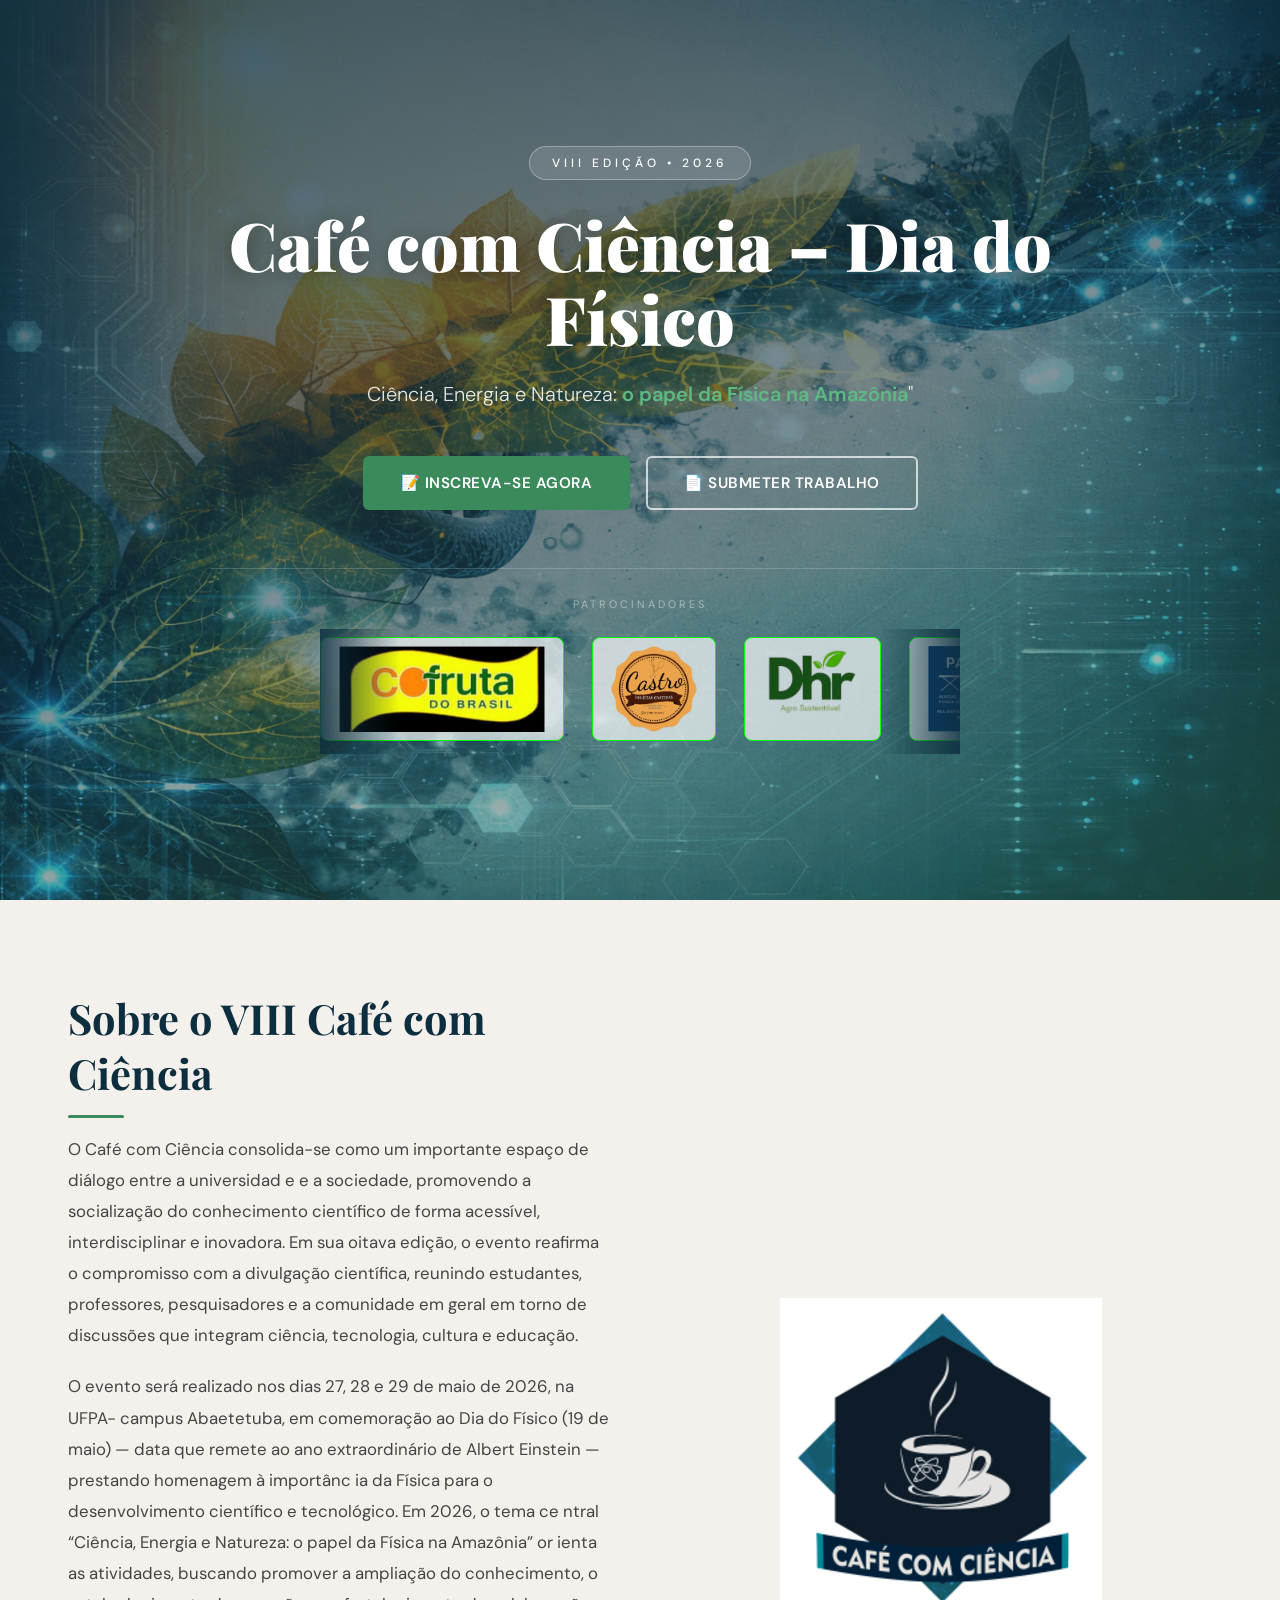
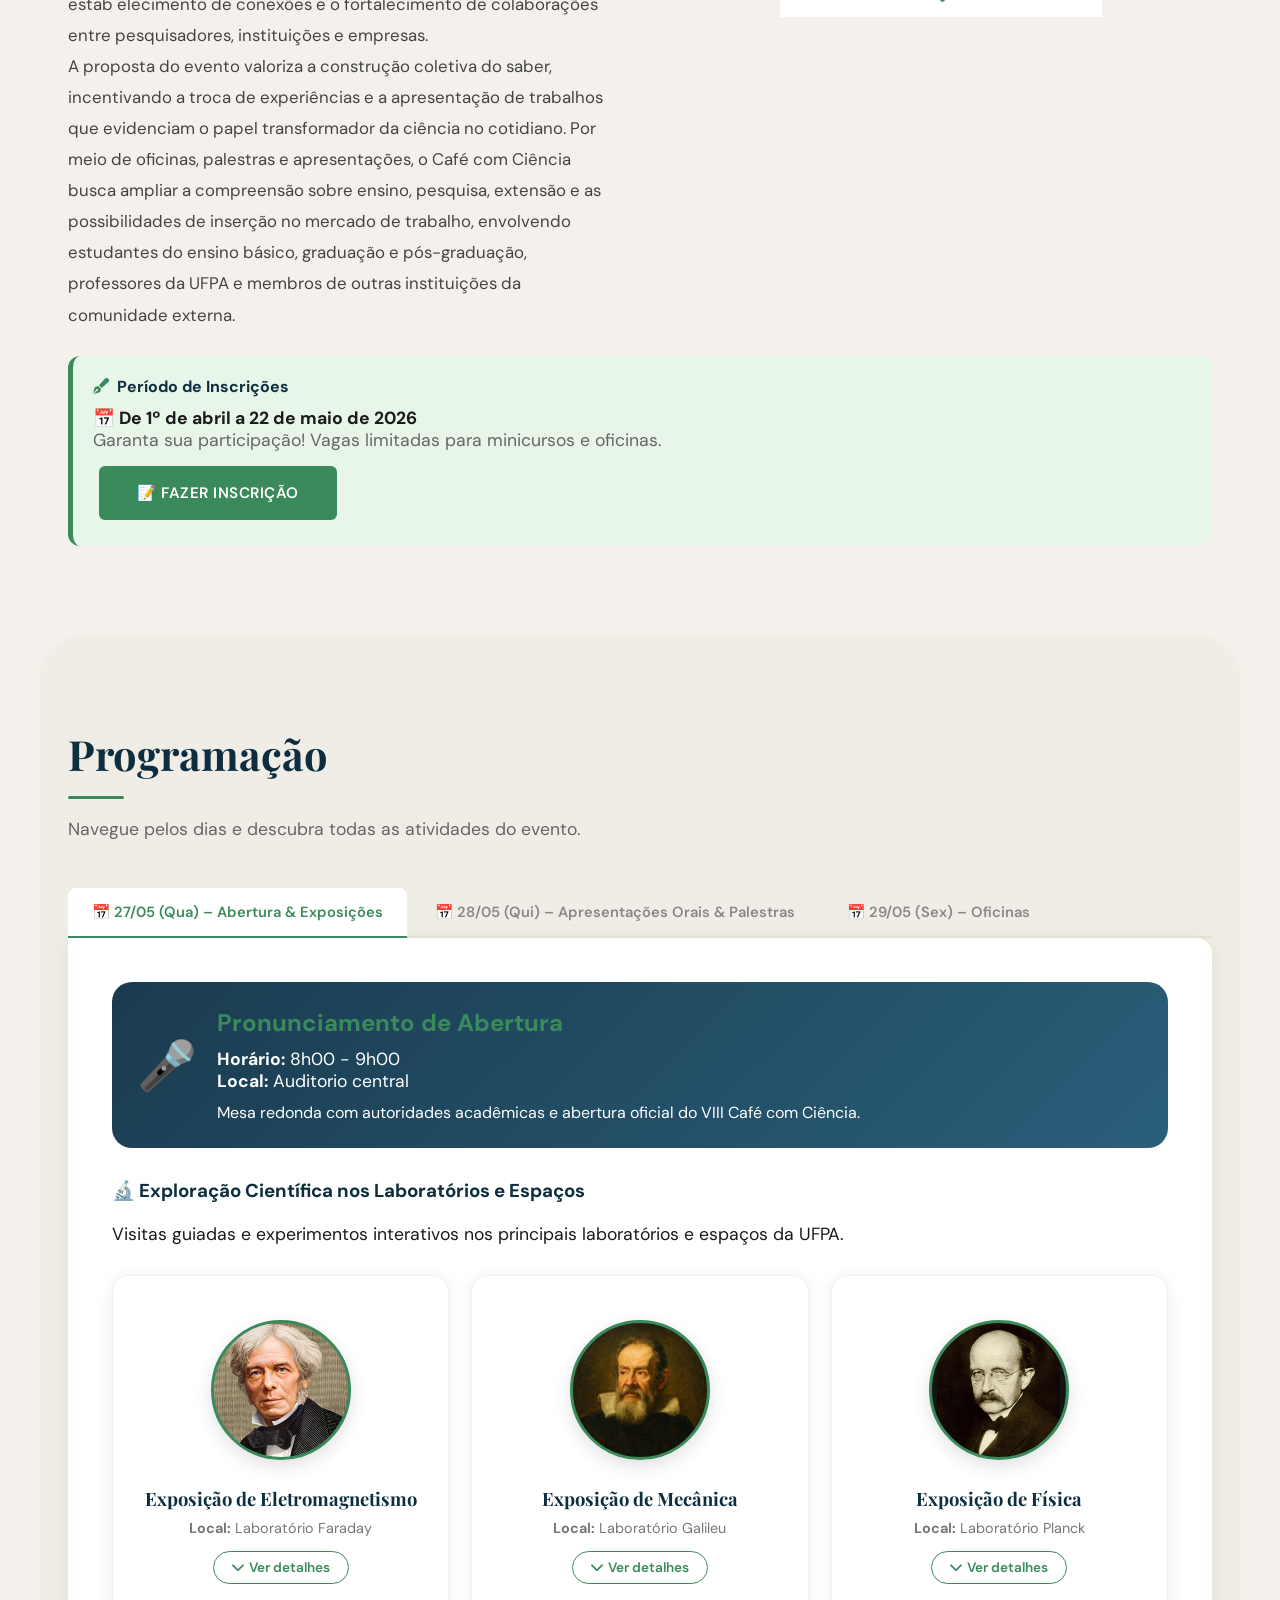
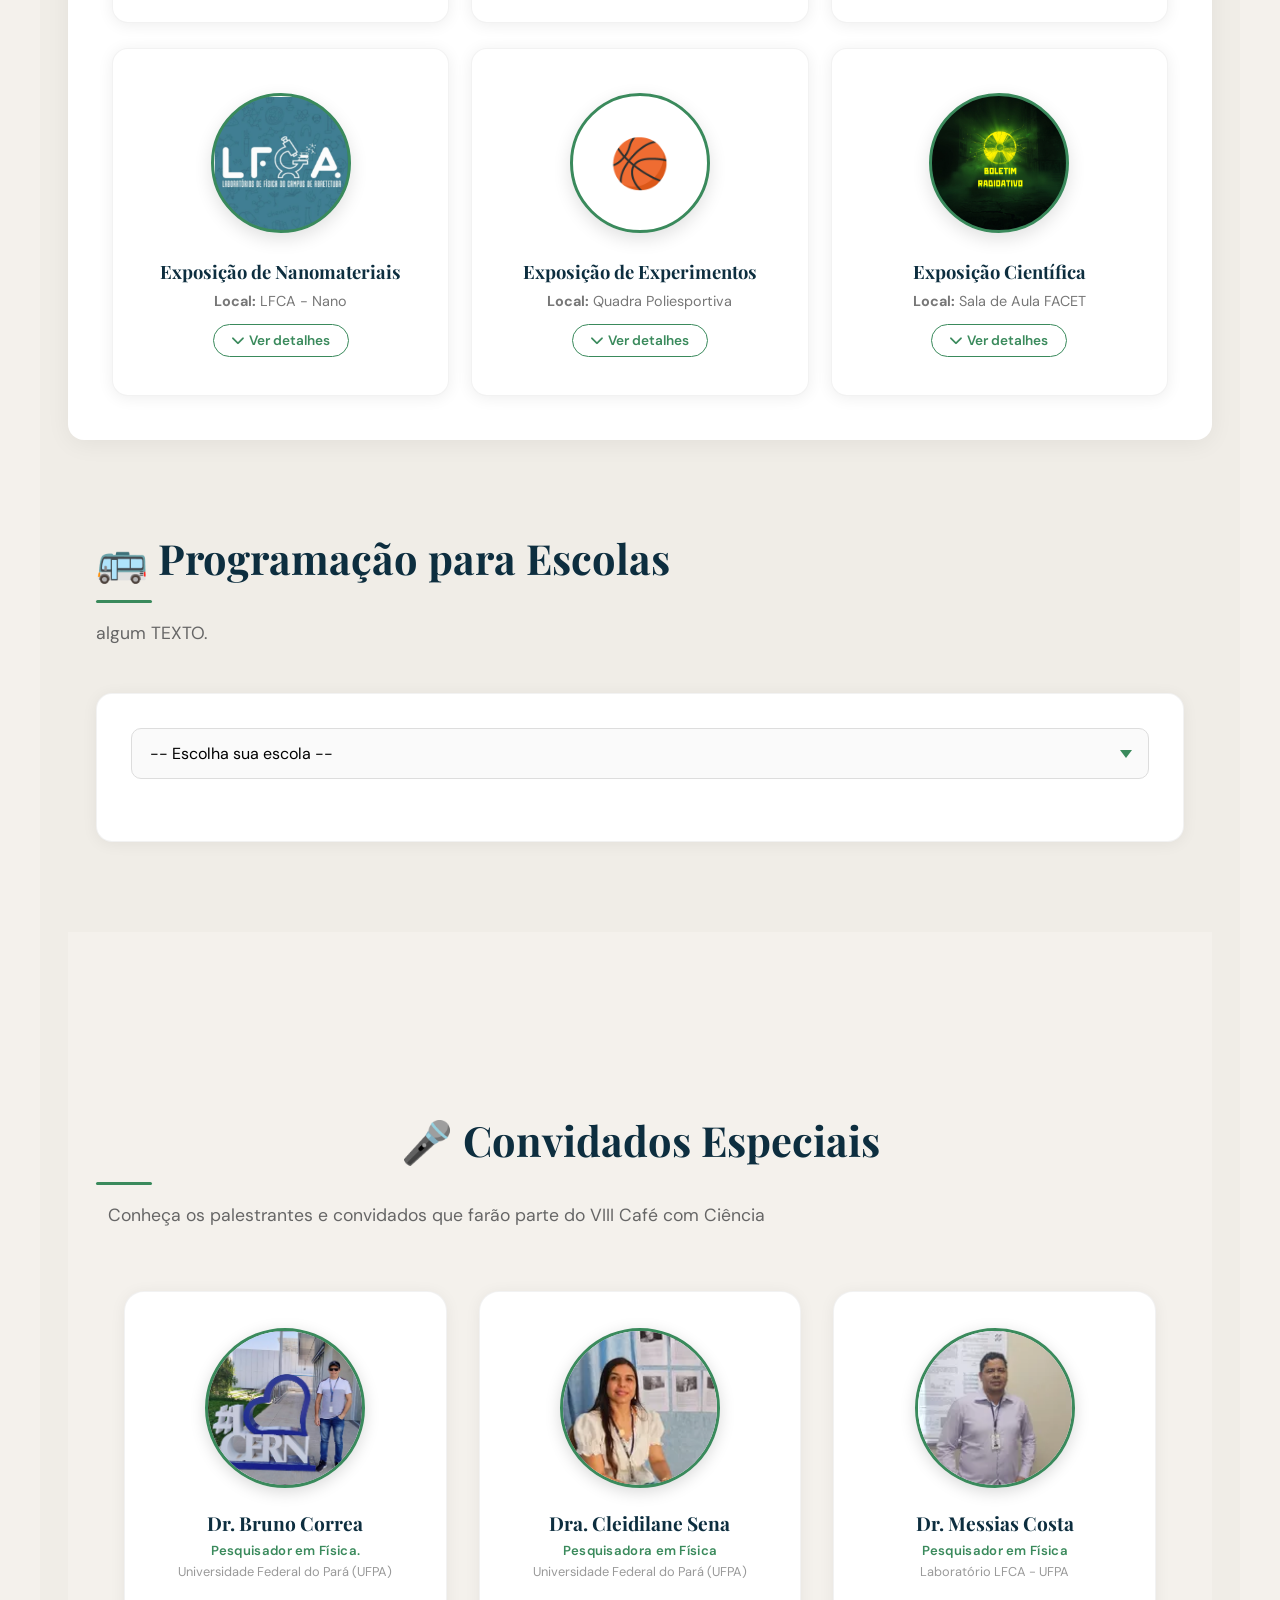
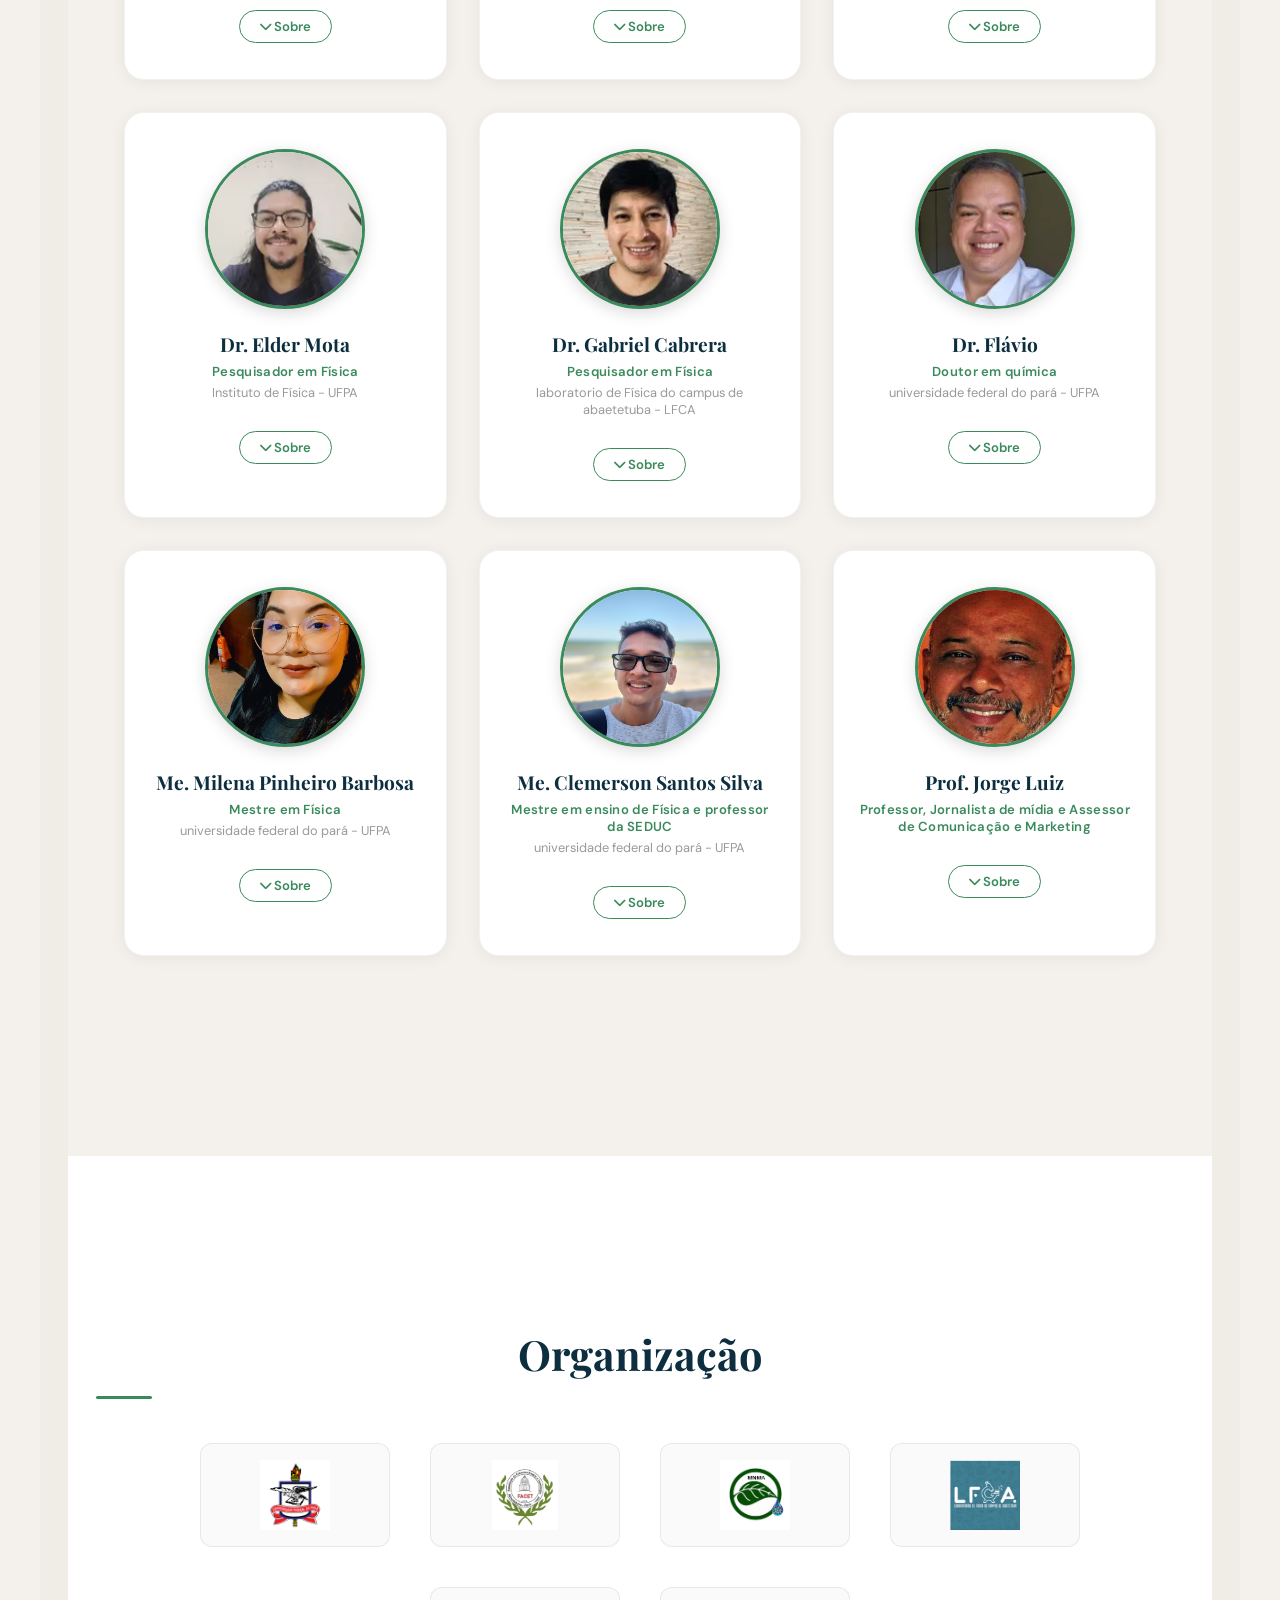
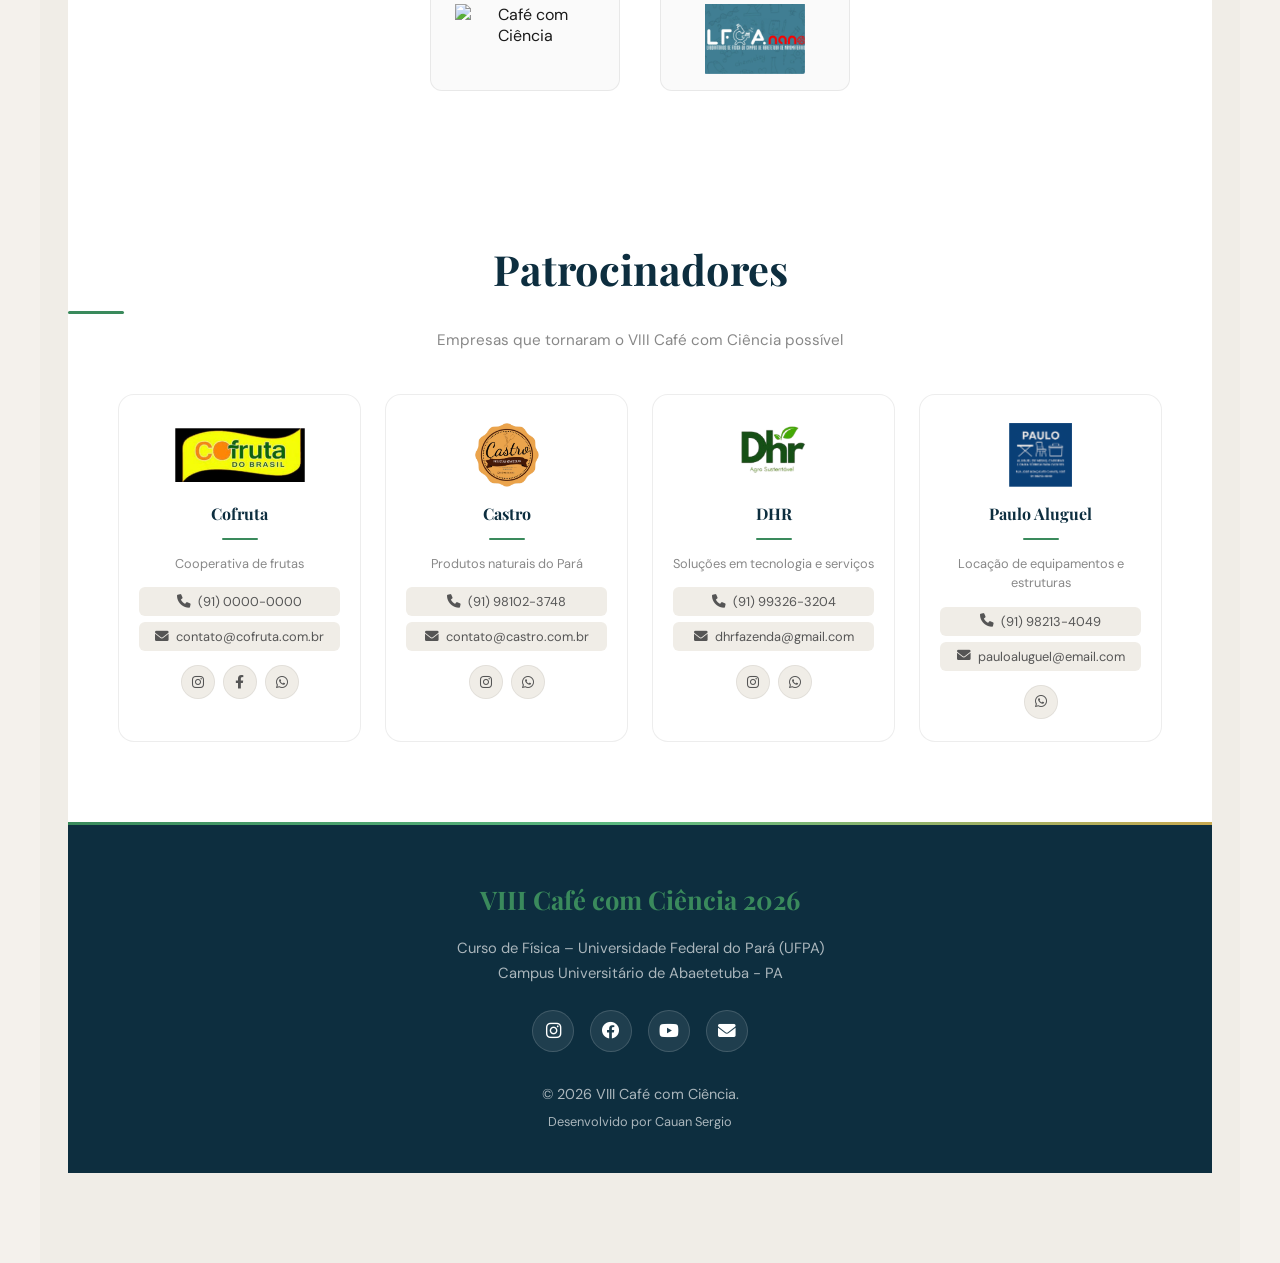
==== commit c1e843d1: "Add files via upload" ====
--- a/index.html
+++ b/index.html
@@ -120,7 +120,7 @@
                         <label>Tipo de Apresentação *</label>
                         <select name="tipo_apresentacao" required>
                             <option value="">Selecione...</option>
-                            <option value="oral">🎤 Apresentação Oral</option>
+                            <option value="oral">🎤 Apresentação Oral(28/05)</option>
                             <option value="painel">📊 Pôster / Painel</option>
                             <option value="experimento">⚗️ Apresentar Experimento</option>
                         </select>
@@ -175,7 +175,8 @@
             </div>
             
             <p style="text-align: center; margin-top: 20px; font-size: 0.8rem; color: #999;">
-                ⏱️ Prazo final para submissão: 13 de maio de 2026
+                ⏱️ Prazo final para submissão: 21 de maio de 2026
+                
             </p>
         </form>
     </div>
@@ -230,7 +231,7 @@
                     Período de Inscrições
                 </h4>
                 <p style="margin: 0; font-size: 1.1rem;">
-                    <strong>📅 De 1º de abril a 13 de maio de 2026</strong><br>
+                    <strong>📅 De 1º de abril a 22 de maio de 2026</strong><br>
                     <span style="color: #666;">Garanta sua participação! Vagas limitadas para minicursos e oficinas.</span>
                 </p>
                 <a href="https://docs.google.com/forms/d/e/1FAIpQLSec4xkJXMQehCAMhsRklvFNnPOOvXNdhwg5lZ9LJxS0Gt-omw/viewform?usp=pp_url" target="_blank" class="btn" style="margin-top: 15px; display: inline-block;">📝 FAZER INSCRIÇÃO</a>
@@ -384,30 +385,37 @@
                         <div class="event-list">
                             <div class="event-item">
                                 <span class="time">08h30 - 09h15</span>
-                                <div class="theme">tema:</div>
+                               
                                 <div class="title">a prencher</div>
-                                <div class="speaker">Prof. Sonclayton</div>
+                                <div class="speaker">Prof.Sonclayton</div>
                                 <div>Sala A</div>
                             </div>
                             <div class="event-item">
                                 <span class="time">09h15 - 10h00</span>
-                                <div class="theme">tema:</div>    
+                                  
                                 <div class="title"><strong>Relato de experiência:</strong>Sequência didática no ensino
                                 de eletrostática via google classroon</div>
-                                <div class="speaker">Prof. Clemersom santos silva</div>
+                                <div class="speaker">Prof. Me. Clemersom santos silva</div>
                                 <div>Auditório central</div>
                             </div>
                             <div class="event-item">
                                 <span class="time">10h15 - 11h00</span>
                                 <div class="title">DHR</div>
                                 <div class="speaker">Prof. a prencher</div>
-                                <div>Sala C</div>
+                                <div>Auditório central</div>
                             </div>
                             <div class="event-item">
                                 <span class="time">11h00 - 11h45</span>
-                                <div class="title">DHR</div>
-                                <div class="speaker">Prof. a prencher</div>
-                                <div>Sala D</div>
+                                <div class="title">Comunições orais </div>
+                                <div>comunicação oral 1 <h6>11h00 - 11h15</h6></div>
+                                <div>comunicação oral 2 <h6>11h15 - 11h30</h6></div>
+                                <div>comunicação oral 3 <h6>11h30-11h45</h6></div>
+                                <div class="speaker"></div>
+                                <div>Sala auditório central</div>
+                                 <p style="text-align: center; margin-top: 20px; font-size: 0.8rem; color: #999;">
+                As comunicações orais serão escritas por meio de submição    <a href="#" class="btn btn-outline" onclick="openModal(event)">SUBMETER</a>
+                
+            </p>
                             </div>
                         </div>
                     </div>
@@ -416,8 +424,8 @@
                         <div class="event-list">
                             <div class="event-item">
                                 <span class="time">14h00 - 15h00</span>
-                                <div class="title">a prencher</div>
-                                <div class="speaker">Dr. Messias Costa</div>
+                                <div class="title">Utilização de IA como ferramenta no aprendizado de fisica </div>
+                                <div class="speaker">Prof. Dr. Messias Costa</div>
                                 <div>Auditório central</div>
                             </div>
                             <div class="event-item">
@@ -429,8 +437,8 @@
                             </div>
                              <div class="event-item">
                                 <span class="time">16h00 - 16h30</span>
-                                <div class="title"> Palestra sobre buracos negros</div>
-                                <div class="speaker">Prof. Mateus Malato</div>
+                                <div class="title"><strong>Relatividade geral:</strong>um breve contato com a gravitação atual</div>
+                                <div class="speaker">Prof. Dr. Mateus Malato</div>
                                 <div>Auditório central</div>
                                 
                             </div>
@@ -543,7 +551,7 @@
                 </ul>
             </div>
 
-            <a href="https://docs.google.com/forms/d/e/1FAIpQLSeSZNuf8TUTs6sPPWP2ssGZpePuwbtTboL-7uXqE6eiLCkPJQ/viewform?usp=publish-editor" target="_blank" class="btn" style="margin-top: 20px; text-align: center; width: 100%;">📝 INSCREVER-SE</a>
+            <a href="https://docs.google.com/forms/d/e/1FAIpQLSdacZqt3hfFmyhWm9XpKmh1KnQxXw1OLcEXPILV5uxoQZ1dbQ/viewform?usp=publish-editor" target="_blank" class="btn" style="margin-top: 20px; text-align: center; width: 100%;">📝 INSCREVER-SE</a>
         </div>
         
         <!-- Oficina de Mídia - Tarde -->
@@ -574,7 +582,7 @@
                 <p>A oficina "Educomunicação e Divulgação Científica: Produção de Mídias Visuais e Audiovisuais" tem como objetivo capacitar estudantes e colaboradores na criação de conteúdos digitais voltados à popularização da ciência e à comunicação institucional. A proposta destaca o uso de ferramentas acessíveis, em sua maioria livres, como Canva e GIMP para produção gráfica, e Kdenlive e CapCut para edição de áudio e vídeo, promovendo a democratização das tecnologias digitais. A atividade será ofertada pela equipe do programa "A Hora da Universidade" e articula fundamentos da educomunicação com práticas colaborativas, permitindo o desenvolvimento de materiais para rádio, redes sociais e ações educativas, com atenção à inclusão e acessibilidade. A oficina busca fortalecer a relação entre universidade e sociedade, incentivando a produção de conteúdos criativos, críticos e socialmente relevantes. A metodologia integra momentos teóricos e práticos, estimulando a autonomia dos participantes na produção de narrativas midiáticas voltadas à ciência, cultura e cidadania.</p>
             </div>
                      
-            <a href="https://docs.google.com/forms/d/e/1FAIpQLScRjuaAQdDi7Z07-niwN-ssv-e_-pIOKB_loekVwCcP3v6FVg/viewform?usp=publish-editor" target="_blank" class="btn" style="margin-top: 20px; text-align: center; width: 100%;">📝 INSCREVER-SE</a>
+            <a href="https://docs.google.com/forms/d/e/1FAIpQLSe_UJta8rpUpJsDbgV-jGw8rql_PUpWpO6plnt_N2Hn-l5fFw/viewform?usp=publish-editor" target="_blank" class="btn" style="margin-top: 20px; text-align: center; width: 100%;">📝 INSCREVER-SE</a>
         </div>
     </div>
     
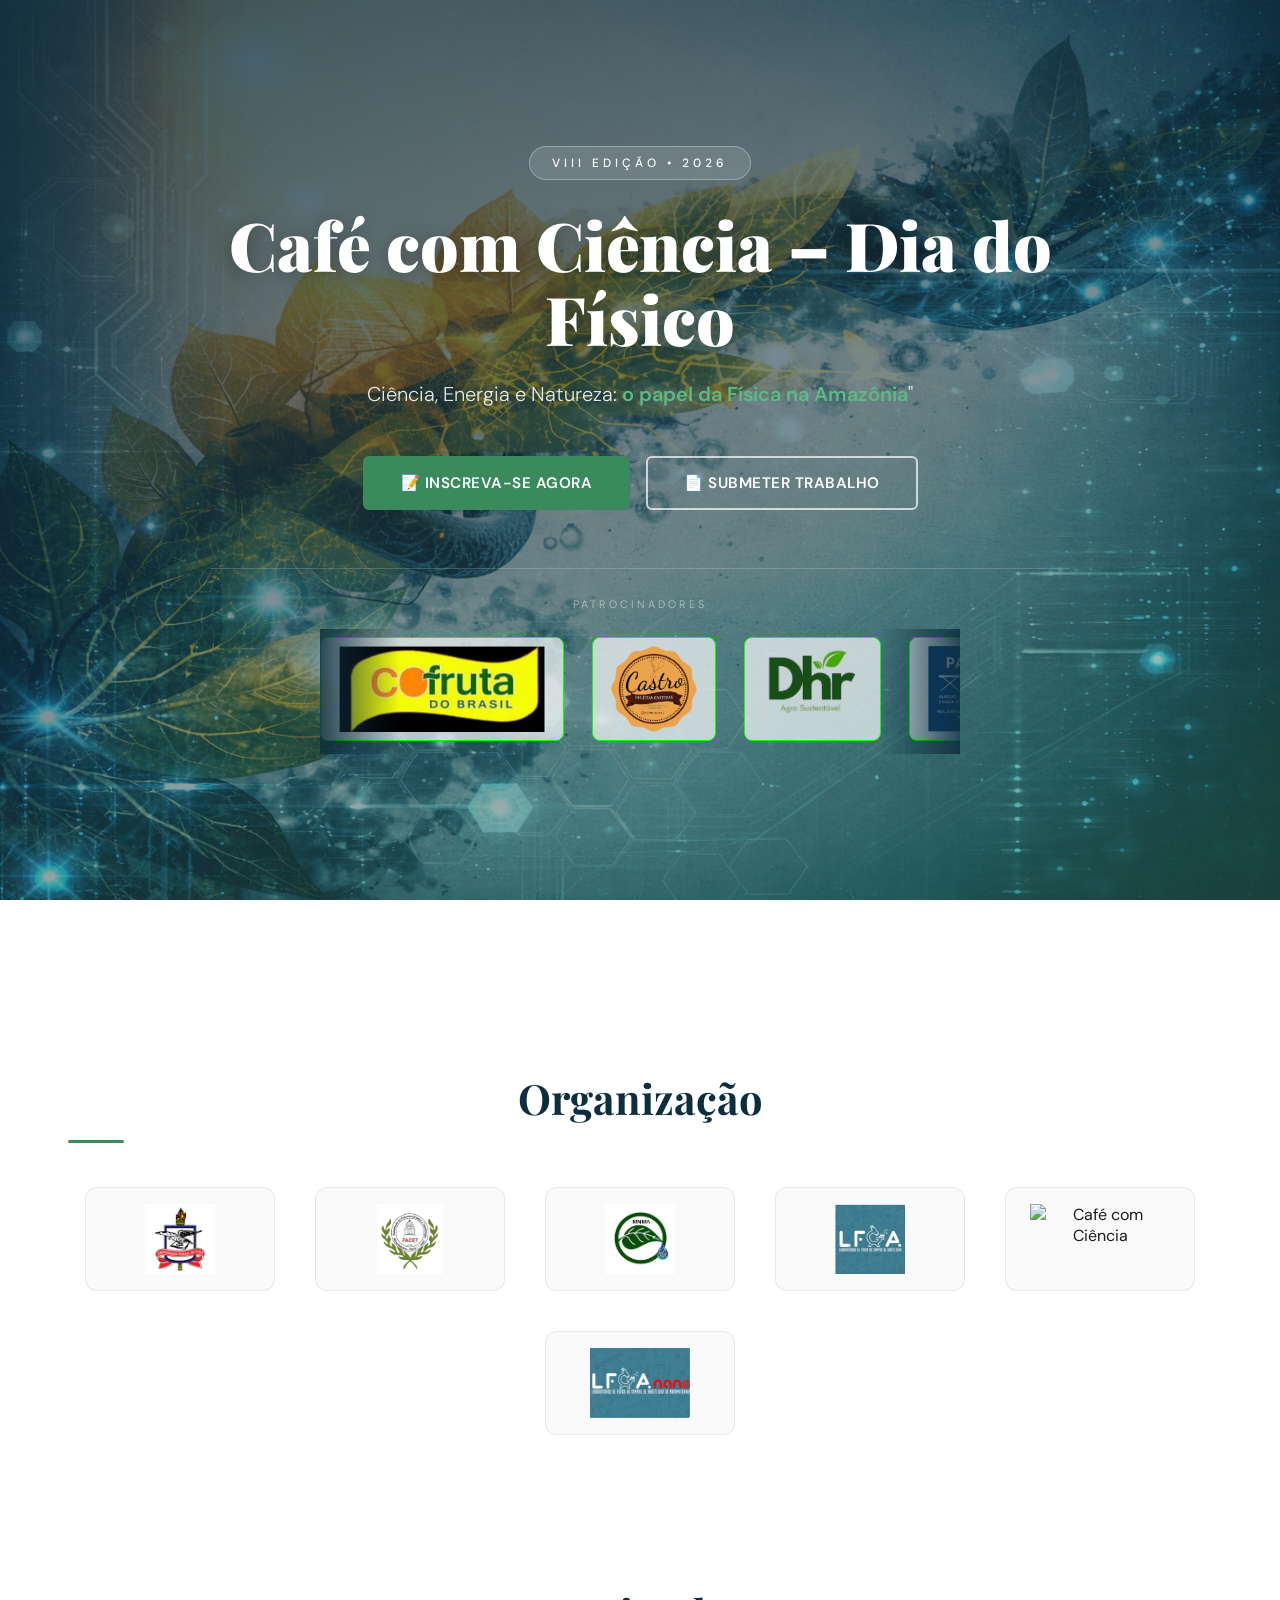
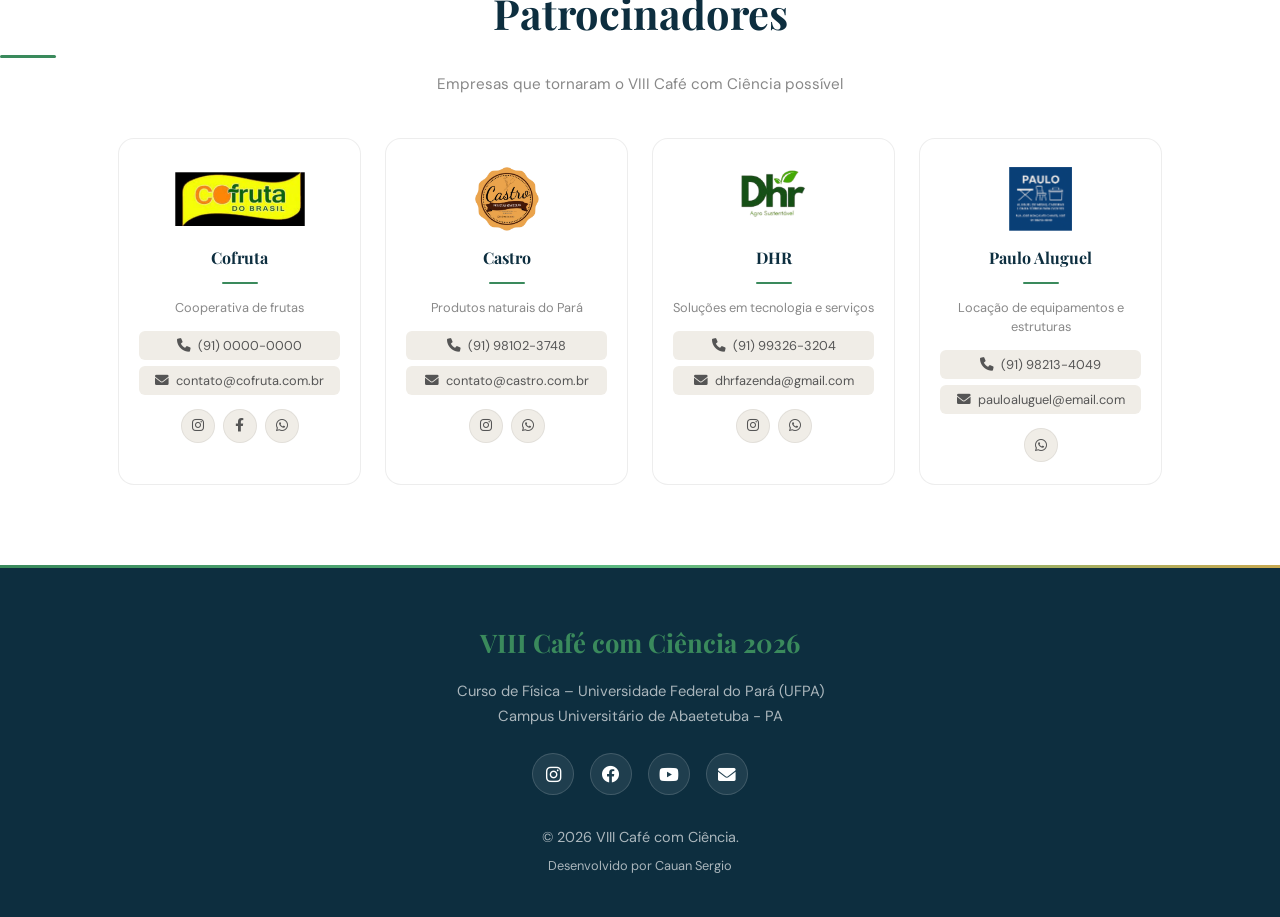
==== commit 1a11ae00: "Update index.html" ====
--- a/index.html
+++ b/index.html
@@ -54,132 +54,190 @@
         <span class="modal-close" onclick="closeModal()">&times;</span>
         <h2 style="color: var(--verde-folha); margin-bottom: 10px;">📄 Submeter Trabalho</h2>
         <p style="color: #666; margin-bottom: 30px; font-size: 0.95rem;">VIII Café com Ciência 2026 – Submissão de resumos</p>
-        
-        <form action="https://formsubmit.co/cafe.ciencia0@gmail.com" method="POST" enctype="multipart/form-data">
-            <!-- Configurações FormSubmit -->
-            <input type="hidden" name="_subject" value="Nova submissão de trabalho - Café com Ciência 2026">
-            <input type="hidden" name="_captcha" value="false">
-            <input type="hidden" name="_template" value="table">
-            <input type="hidden" name="_next" value="https://cauansergio.github.io/VII_cafe_com_ciencia/obrigado.html">
-            
-            <!-- Informação importante-->
-            <div style="background-color: #f0f7fa; padding: 15px; border-radius: 8px; margin-bottom: 25px; border-left: 4px solid var(--azul-petroleo);">
-                <p style="margin: 0; font-size: 0.9rem;">
-                    <strong>Instruções:</strong> Cada inscrição dá direito à submissão de um trabalho. 
-                    O resumo deve ter no máximo 250 palavras e pode ser submetido para uma das áreas temáticas abaixo. 
-                    
-                </p>
-            </div>
-            
-            <div style="display: grid; grid-template-columns: 1fr 1fr; gap: 20px;">
-                <!-- Coluna esquerda -->
-                <div>
-                    <div class="form-group">
-                        <label>Título do Trabalho *</label>
-                        <input type="text" name="titulo" placeholder="Digite o título completo" required>
-                    </div>
-
-                    <div class="form-group">
-                        <label>Autor principal *</label>
-                        <input type="text" name="autor" placeholder="Nome completo" required>
-                    </div>
-
-                    <div class="form-group">
-                        <label>E-mail para contato *</label>
-                        <input type="email" name="email" placeholder="seu@email.com" required>
-                    </div>
-
-                    <div class="form-group">
-                        <label>Instituição *</label>
-                        <input type="text" name="instituicao" placeholder="UFPA / IFPA / etc" required>
-                    </div>
-                </div>
-                
-                <!-- Coluna direita -->
-                <div>
-                    <div class="form-group">
-                        <label>Coautores</label>
-                        <input type="text" name="coautores" placeholder="Nome dos coautores (separados por vírgula)">
-                    </div>
-
-                    <div class="form-group">
-                        <label>Área temática *</label>
-                        <select name="area" required>
-                            <option value="">Selecione a área...</option>
-                            <option value="ensino">👉 Ensino de Física</option>
-                            <option value="pesquisa">🔬 Pesquisa em Física</option>
-                            <option value="extensao">🌱 Extensão Universitária</option>
-                            <option value="energia">⚡ Energia e Sustentabilidade</option>
-                            <option value="materiais">🧪 Ciência dos Materiais</option>
-                            <option value="amazonia">🌳 Física na Amazônia</option>
-                            <option value="outra">📌 Outra</option>
-                        </select>
-                    </div>
-
-                    <div class="form-group">
-                        <label>Tipo de Apresentação *</label>
-                        <select name="tipo_apresentacao" required>
-                            <option value="">Selecione...</option>
-                            <option value="oral">🎤 Apresentação Oral(28/05)</option>
-                            <option value="painel">📊 Pôster / Painel</option>
-                            <option value="experimento">⚗️ Apresentar Experimento</option>
-                        </select>
-                    </div>
-
-                    <!-- Descrição do Experimento (aparece condicionalmente) -->
-                    <div class="form-group" id="campo_experimento" style="display: none;">
-                        <label>Descrição do Experimento *</label>
-                        <textarea name="descricao_experimento" placeholder="Descreva o experimento, materiais necessários, espaço físico, duração, etc." rows="3"></textarea>
-                    </div>
-                </div>
-            </div>
-
-            <!-- Resumo (ocupa largura total) -->
-           <!-- <div class="form-group">
-                <label>Resumo do trabalho (máx. 250 palavras) *</label>
-                <textarea name="resumo" placeholder="Insira o resumo do seu trabalho seguindo as normas: introdução, objetivos, metodologia, resultados e conclusões." required rows="6"></textarea>
-                <small style="color: #666; display: block; margin-top: 5px;">⚠️ Limite máximo: 250 palavras. Resumos fora do padrão não serão considerados.</small>
-            </div>
--->
-            <div style="display: grid; grid-template-columns: 1fr 1fr; gap: 20px; margin-top: 15px;">
-                <div class="form-group">
-                    <label>Palavras-chave</label>
-                    <input type="text" name="palavras_chave" placeholder="Ex: energia solar; ensino; Amazônia">
-                    <small style="color: #666;">max. 5 palavras-chave</small>
-                </div>
-
-                <div class="form-group">
-                    <label>Anexar arquivo (PDF ou Word) *</label>
-                    <input type="file" name="arquivo" accept=".pdf,.doc,.docx" required>
-                    <small style="color: #666;">PDF ou Word (máx. 5MB)</small> • <a href="src/imagens/modelo-de-submis.jpeg" download style="color: var(--azul-petroleo);">Baixar modelo</a>
-
-                </div>
-            </div>
-
-            <!-- Termo de concordância estilo EOSBF -->
-            <div style="margin: 25px 0 20px; padding: 15px; background-color: #f9f9f9; border-radius: 8px;">
-                <label style="display: flex; align-items: flex-start; gap: 10px; cursor: pointer;">
-                    <input type="checkbox" name="concordo" required style="margin-top: 3px;">
-                    <span style="font-size: 0.9rem; color: #444;">
-                        Declaro que li e concordo com as normas de submissão do VIII Café com Ciência, 
-                        que todos os coautores estão cientes da submissão. 
-                        Autorizo a publicação do resumo nos Anais do evento em caso de aceite.
-                    </span>
-                </label>
-            </div>
-
-            <!-- Botões -->
-            <div style="display: flex; gap: 15px; margin-top: 20px;">
-                <button type="submit" class="btn" style="flex: 2;">📨 Enviar Trabalho</button>
-                <button type="button" class="btn btn-outline" onclick="closeModal()" style="flex: 1;">Cancelar</button>
-            </div>
-            
-            <p style="text-align: center; margin-top: 20px; font-size: 0.8rem; color: #999;">
-                ⏱️ Prazo final para submissão: 21 de maio de 2026
-                
-            </p>
-        </form>
-    </div>
+
+<form id="formTrabalho">
+    <!-- Web3Forms Access Key -->
+    <input type="hidden" name="access_key" value="SUA_ACCESS_KEY_AQUI">
+    <input type="hidden" name="subject" value="Nova submissão de trabalho - Café com Ciência 2026">
+    <input type="hidden" name="from_name" value="Café com Ciência 2026">
+    <!-- Redireciona após envio (opcional, pode remover) -->
+    <!-- <input type="hidden" name="redirect" value="https://cauansergio.github.io/VII_cafe_com_ciencia/obrigado.html"> -->
+
+    <!-- Informação importante -->
+    <div style="background-color: #f0f7fa; padding: 15px; border-radius: 8px; margin-bottom: 25px; border-left: 4px solid var(--azul-petroleo);">
+        <p style="margin: 0; font-size: 0.9rem;">
+            <strong>Instruções:</strong> Cada inscrição dá direito à submissão de um trabalho.
+            O resumo deve ter no máximo 250 palavras e pode ser submetido para uma das áreas temáticas abaixo.
+        </p>
+    </div>
+
+    <div style="display: grid; grid-template-columns: 1fr 1fr; gap: 20px;">
+        <!-- Coluna esquerda -->
+        <div>
+            <div class="form-group">
+                <label>Título do Trabalho *</label>
+                <input type="text" name="titulo" placeholder="Digite o título completo" required>
+            </div>
+            <div class="form-group">
+                <label>Autor principal *</label>
+                <input type="text" name="autor" placeholder="Nome completo" required>
+            </div>
+            <div class="form-group">
+                <label>E-mail para contato *</label>
+                <input type="email" name="email" placeholder="seu@email.com" required>
+            </div>
+            <div class="form-group">
+                <label>Instituição *</label>
+                <input type="text" name="instituicao" placeholder="UFPA / IFPA / etc" required>
+            </div>
+        </div>
+
+        <!-- Coluna direita -->
+        <div>
+            <div class="form-group">
+                <label>Coautores</label>
+                <input type="text" name="coautores" placeholder="Nome dos coautores (separados por vírgula)">
+            </div>
+            <div class="form-group">
+                <label>Área temática *</label>
+                <select name="area" required>
+                    <option value="">Selecione a área...</option>
+                    <option value="ensino">👉 Ensino de Física</option>
+                    <option value="pesquisa">🔬 Pesquisa em Física</option>
+                    <option value="extensao">🌱 Extensão Universitária</option>
+                    <option value="energia">⚡ Energia e Sustentabilidade</option>
+                    <option value="materiais">🧪 Ciência dos Materiais</option>
+                    <option value="amazonia">🌳 Física na Amazônia</option>
+                    <option value="outra">📌 Outra</option>
+                </select>
+            </div>
+            <div class="form-group">
+                <label>Tipo de Apresentação *</label>
+                <select name="tipo_apresentacao" required>
+                    <option value="">Selecione...</option>
+                    <option value="oral">🎤 Apresentação Oral (28/05)</option>
+                    <option value="painel">📊 Pôster / Painel</option>
+                    <option value="experimento">⚗️ Apresentar Experimento</option>
+                </select>
+            </div>
+            <div class="form-group" id="campo_experimento" style="display: none;">
+                <label>Descrição do Experimento *</label>
+                <textarea name="descricao_experimento" placeholder="Descreva o experimento, materiais necessários, espaço físico, duração, etc." rows="3"></textarea>
+            </div>
+        </div>
+    </div>
+
+    <div style="display: grid; grid-template-columns: 1fr 1fr; gap: 20px; margin-top: 15px;">
+        <div class="form-group">
+            <label>Palavras-chave</label>
+            <input type="text" name="palavras_chave" placeholder="Ex: energia solar; ensino; Amazônia">
+            <small style="color: #666;">máx. 5 palavras-chave</small>
+        </div>
+        <div class="form-group">
+            <label>Link do arquivo (Google Drive ou similar) *</label>
+            <input type="url" name="link_arquivo" placeholder="https://drive.google.com/..." required>
+            <small style="color: #666;">
+                Suba o PDF/Word no Google Drive (compartilhado como "qualquer pessoa com o link") e cole o link aqui.
+            </small>
+        </div>
+    </div>
+
+    <!-- Termo de concordância -->
+    <div style="margin: 25px 0 20px; padding: 15px; background-color: #f9f9f9; border-radius: 8px;">
+        <label style="display: flex; align-items: flex-start; gap: 10px; cursor: pointer;">
+            <input type="checkbox" name="concordo" required style="margin-top: 3px;">
+            <span style="font-size: 0.9rem; color: #444;">
+                Declaro que li e concordo com as normas de submissão do VIII Café com Ciência,
+                que todos os coautores estão cientes da submissão.
+                Autorizo a publicação do resumo nos Anais do evento em caso de aceite.
+            </span>
+        </label>
+    </div>
+
+    <!-- Mensagem de status -->
+    <div id="form-status" style="display:none; padding: 12px; border-radius: 8px; margin-bottom: 15px; font-weight: bold; text-align: center;"></div>
+
+    <!-- Botões -->
+    <div style="display: flex; gap: 15px; margin-top: 20px;">
+        <button type="submit" class="btn" style="flex: 2;">📨 Enviar Trabalho</button>
+        <button type="button" class="btn btn-outline" onclick="closeModal()" style="flex: 1;">Cancelar</button>
+    </div>
+
+    <p style="text-align: center; margin-top: 20px; font-size: 0.8rem; color: #999;">
+        ⏱️ Prazo final para submissão: 21 de maio de 2026
+    </p>
+</form>
+
+<!-- ══════════════════════════════════════════════════════════════
+     ADICIONE este <script> logo antes do </body> (ou substitua
+     o script existente do tipo_apresentacao):
+══════════════════════════════════════════════════════════════ -->
+<script>
+document.addEventListener('DOMContentLoaded', function () {
+
+    // Mostrar/ocultar campo experimento
+    const selectTipo = document.querySelector('select[name="tipo_apresentacao"]');
+    const campoExperimento = document.getElementById('campo_experimento');
+    if (selectTipo) {
+        selectTipo.addEventListener('change', function () {
+            if (this.value === 'experimento') {
+                campoExperimento.style.display = 'block';
+                campoExperimento.querySelector('textarea').setAttribute('required', 'required');
+            } else {
+                campoExperimento.style.display = 'none';
+                campoExperimento.querySelector('textarea').removeAttribute('required');
+            }
+        });
+    }
+
+    // Envio via Web3Forms (sem redirecionamento, sem recarregar a página)
+    const form = document.getElementById('formTrabalho');
+    const statusDiv = document.getElementById('form-status');
+
+    if (form) {
+        form.addEventListener('submit', async function (e) {
+            e.preventDefault();
+
+            const submitBtn = form.querySelector('button[type="submit"]');
+            submitBtn.disabled = true;
+            submitBtn.textContent = '⏳ Enviando...';
+
+            const formData = new FormData(form);
+            // Web3Forms não aceita upload de arquivo, por isso usamos link.
+            // O campo "arquivo" foi substituído por "link_arquivo".
+
+            try {
+                const response = await fetch('https://api.web3forms.com/submit', {
+                    method: 'POST',
+                    body: formData
+                });
+
+                const data = await response.json();
+
+                if (data.success) {
+                    statusDiv.style.display = 'block';
+                    statusDiv.style.backgroundColor = '#e8f5e9';
+                    statusDiv.style.color = '#2e7d32';
+                    statusDiv.textContent = '✅ Trabalho enviado com sucesso! Em breve você receberá uma confirmação.';
+                    form.reset();
+                    // Fecha o modal após 3 segundos
+                    setTimeout(() => { closeModal(); statusDiv.style.display = 'none'; }, 3000);
+                } else {
+                    throw new Error(data.message || 'Erro desconhecido');
+                }
+            } catch (error) {
+                statusDiv.style.display = 'block';
+                statusDiv.style.backgroundColor = '#ffebee';
+                statusDiv.style.color = '#c62828';
+                statusDiv.textContent = '❌ Erro ao enviar. Tente novamente ou envie por e-mail: cafe.ciencia0@gmail.com';
+            } finally {
+                submitBtn.disabled = false;
+                submitBtn.textContent = '📨 Enviar Trabalho';
+            }
+        });
+    }
+});
+</script>
 </div>
 
 <!-- Script para mostrar/ocultar campo de experimento -->
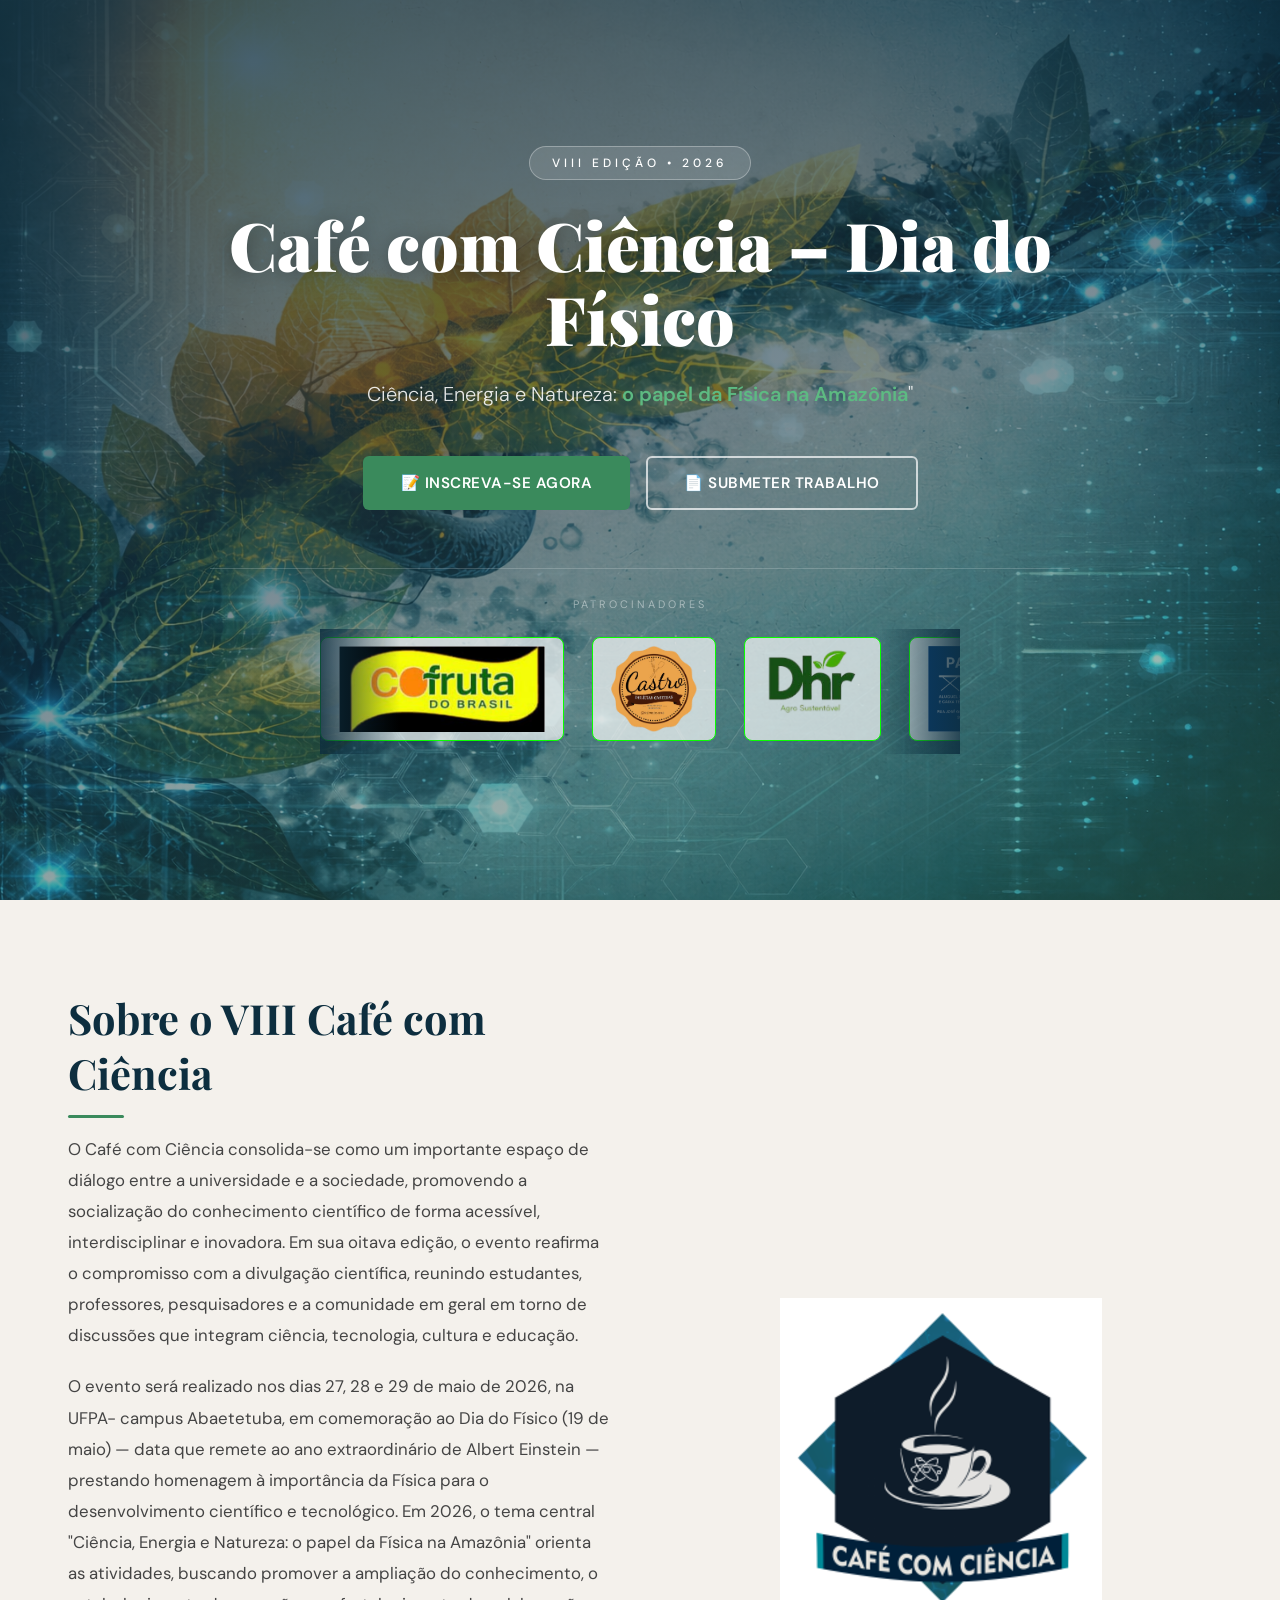
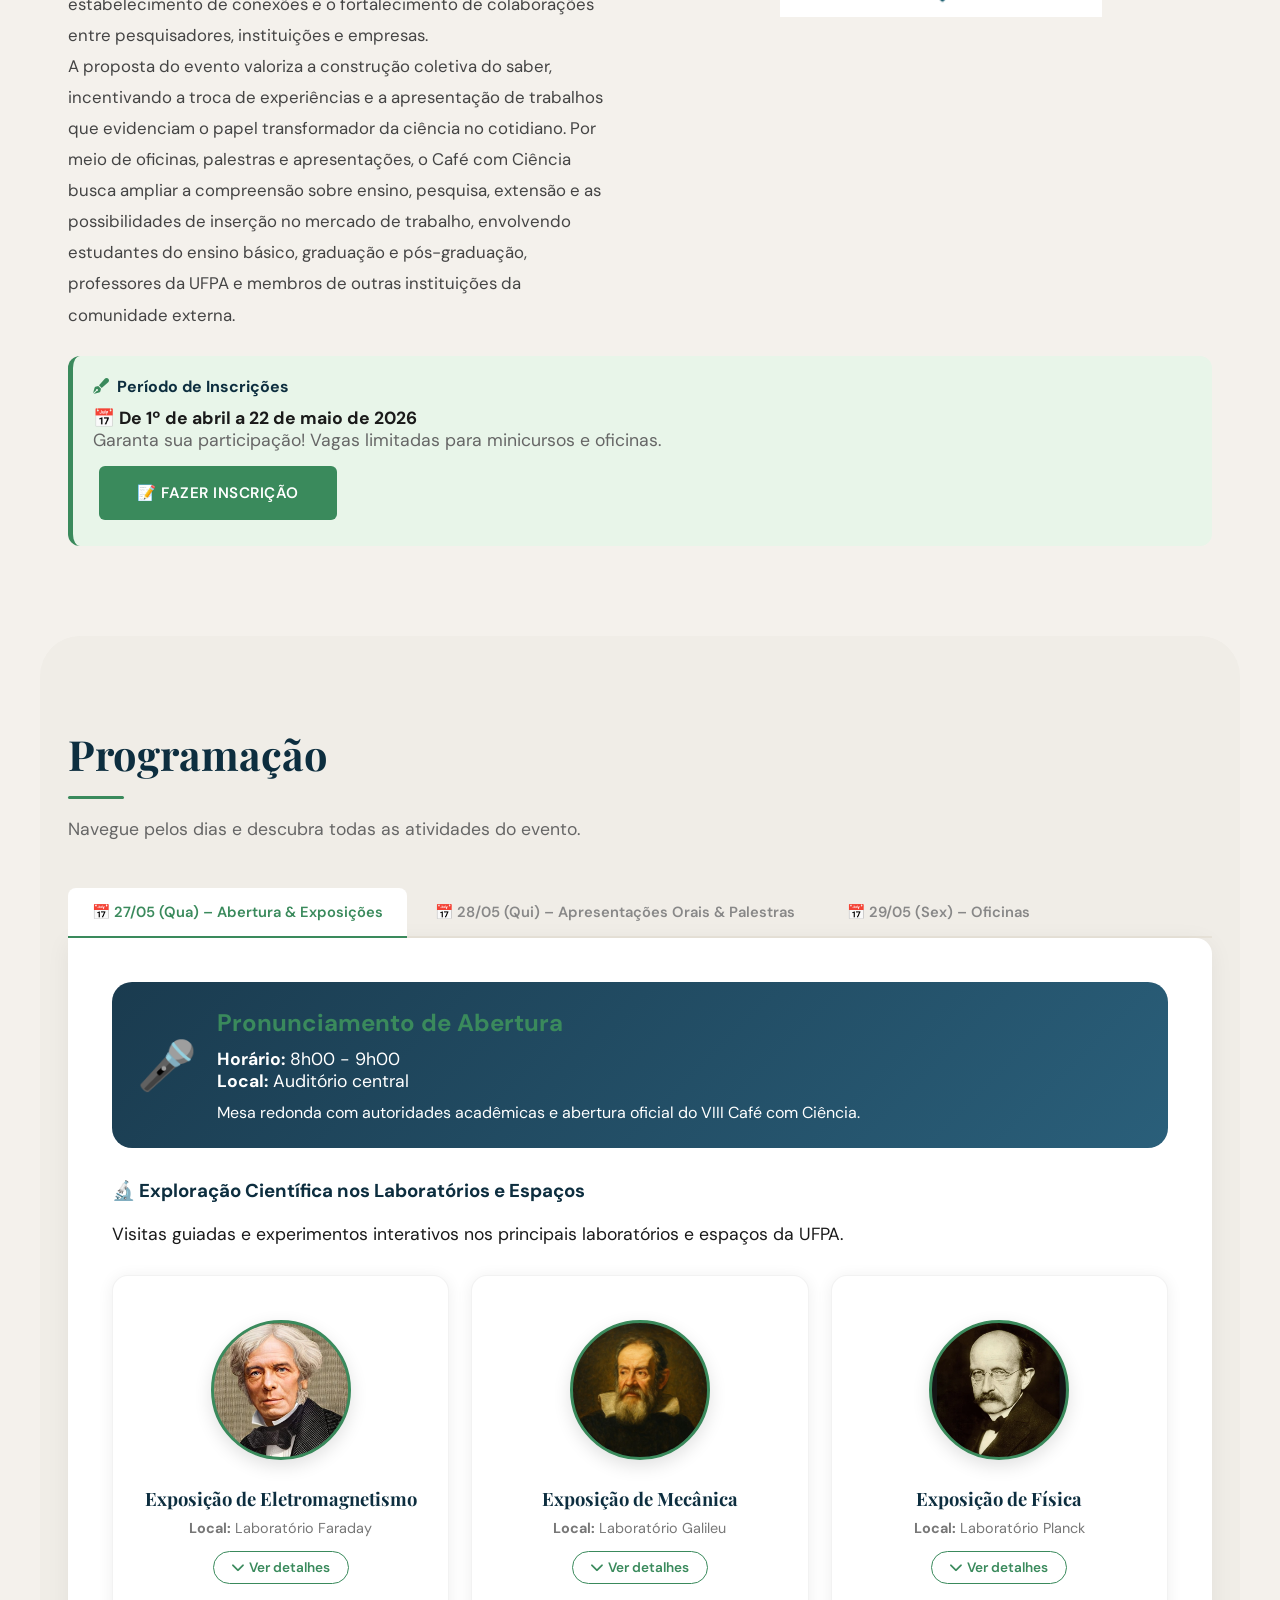
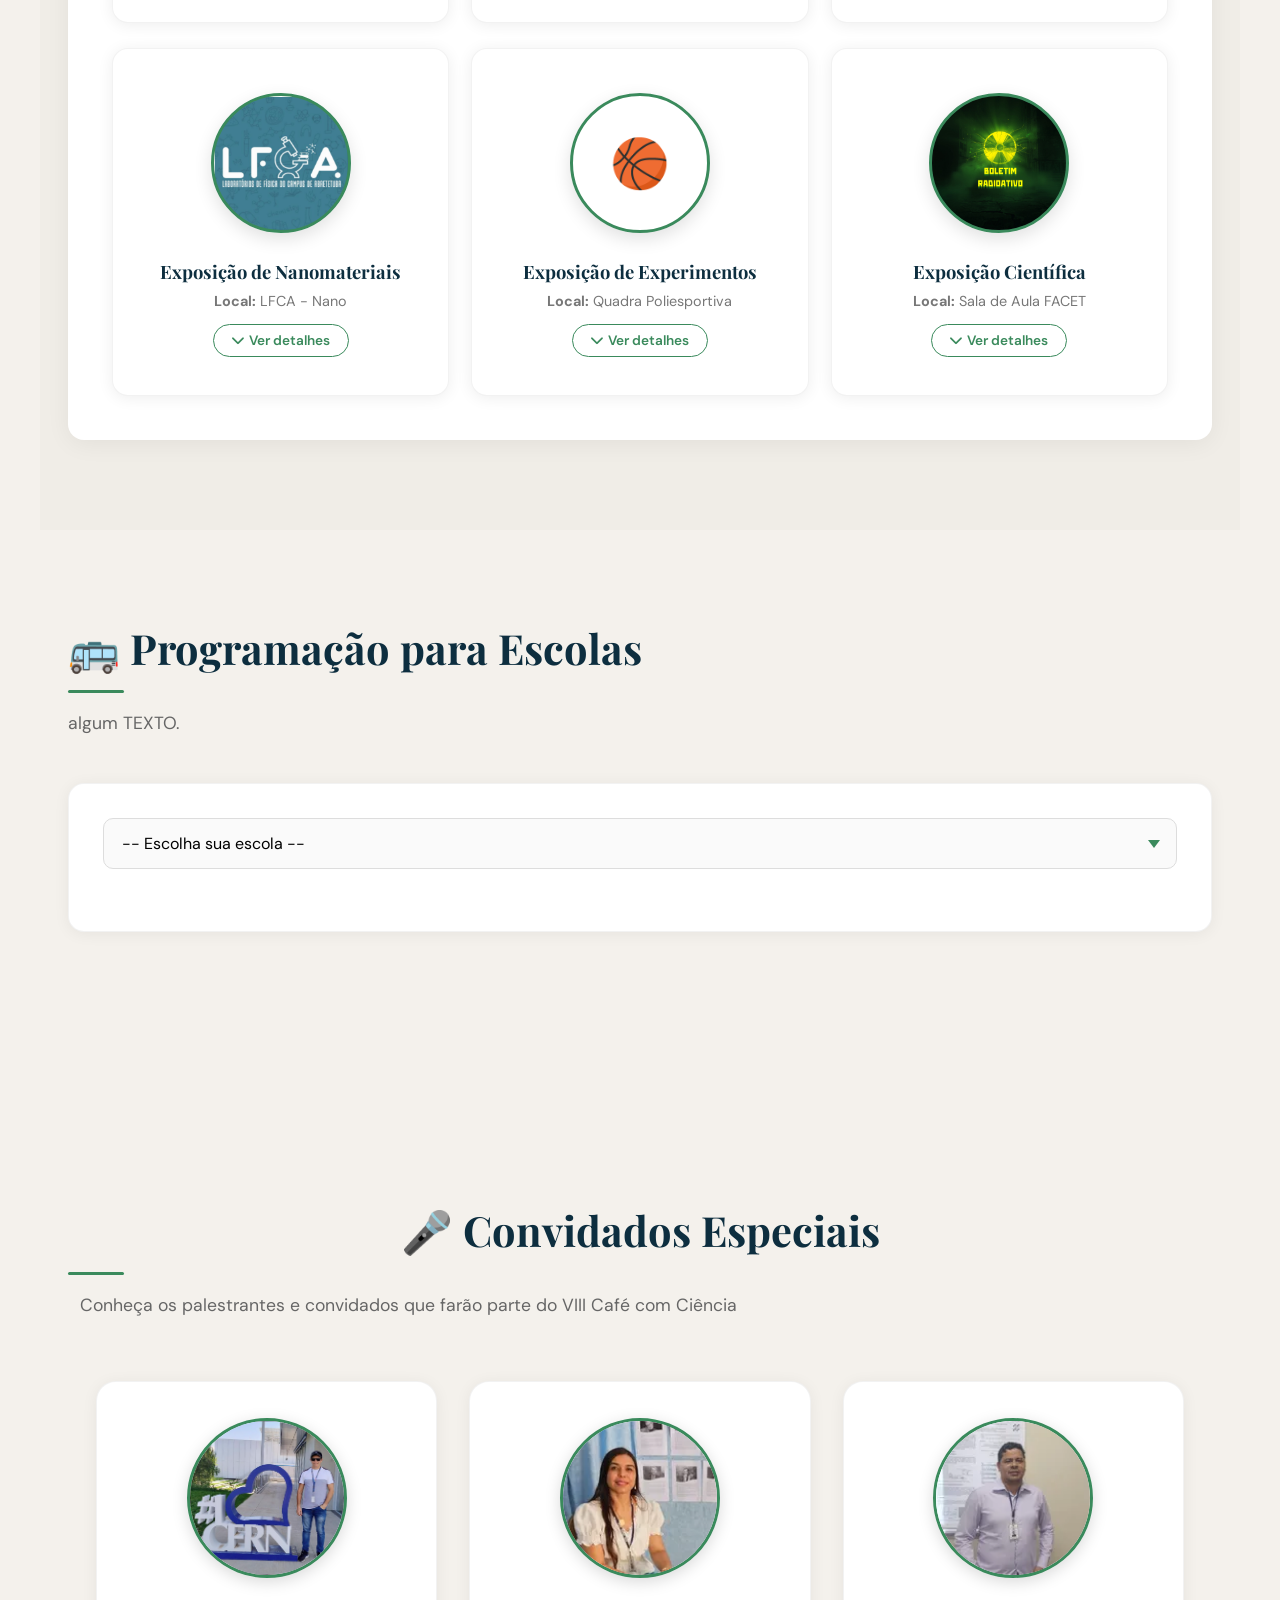
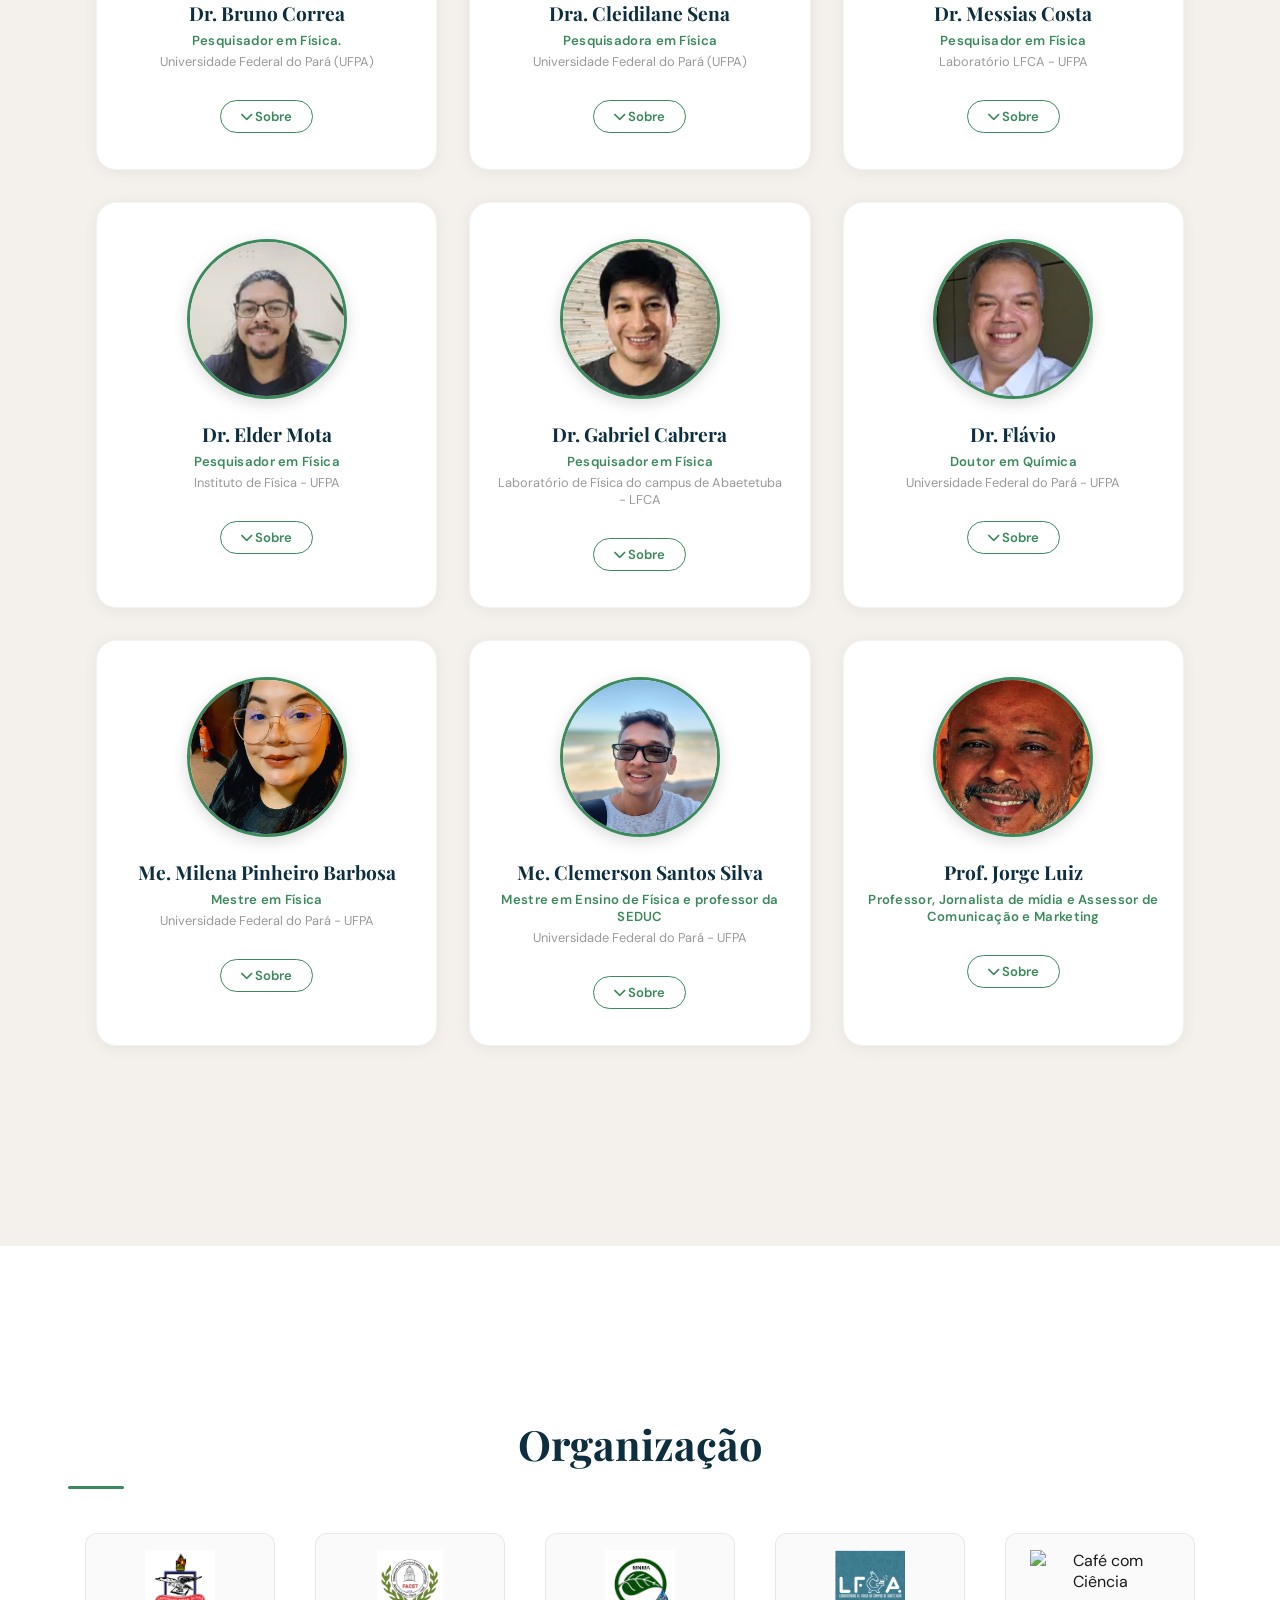
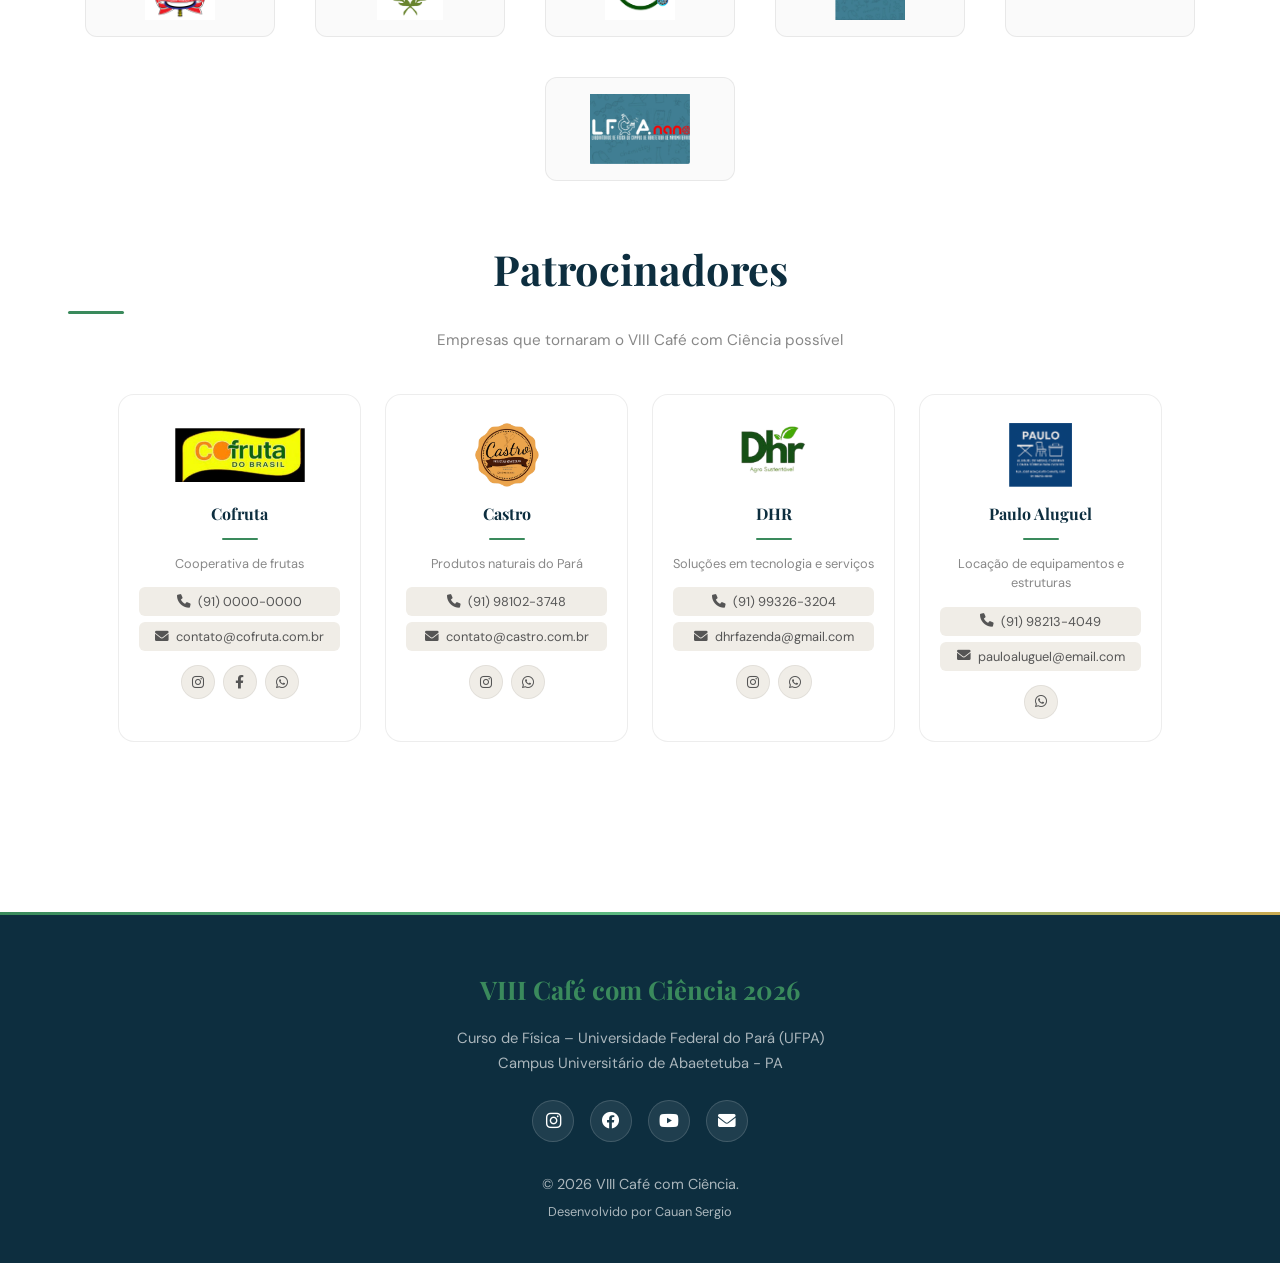
==== commit 105e55ce: "Update print statement from 'Hello' to 'Goodbye'" ====
--- a/index.html
+++ b/index.html
@@ -4,12 +4,11 @@
     <meta charset="UTF-8">
     <meta name="viewport" content="width=device-width, initial-scale=1.0">
     <title>VIII Café com Ciência 2026 – Dia do Físico</title>
-    <!-- CSS -->
     <link rel="stylesheet" href="CSS2.css">
-    <!-- Font Awesome para ícones -->
     <link rel="stylesheet" href="https://cdnjs.cloudflare.com/ajax/libs/font-awesome/6.0.0/css/all.min.css">
 </head>
 <body>
+
     <!-- HERO SECTION -->
     <section class="hero">
         <div class="hero-content">
@@ -20,234 +19,701 @@
                 <a href="https://docs.google.com/forms/d/e/1FAIpQLSec4xkJXMQehCAMhsRklvFNnPOOvXNdhwg5lZ9LJxS0Gt-omw/viewform?usp=publish-editor" class="btn" target="_blank">📝 INSCREVA-SE AGORA</a>
                 <a href="#" class="btn btn-outline" onclick="openModal(event)">📄 SUBMETER TRABALHO</a>
             </div>
-              <!-- Adicione isso dentro de .hero-content, logo abaixo do <div> com os botões -->
-<!-- ════════════════════════════════════════════════════
-     1. CARROSSEL DE PATROCINADORES — dentro de .hero-content
-     Substitua o bloco .hero-sponsors existente por este:
-════════════════════════════════════════════════════ -->
- 
-<div class="hero-sponsors">
-    <p class="sponsors-label">Patrocinadores</p>
-    <div class="sponsors-carousel-wrapper">
-        <div class="sponsors-carousel" id="sponsorsCarousel">
-            <!-- imagens originais -->
-            <a href="#patrocinadores-grid"><img src="src/imagens/logo-cofruta.png" alt="Cofruta"></a>
-            <a href="#patrocinadores-grid"><img src="src/imagens/castro-logo.png" alt="Castro"></a>
-            <a href="#patrocinadores-grid"><img src="src/imagens/Dhr-logo.png" alt="DHR"></a>
-            <a href="#patrocinadores-grid"><img src="src/imagens/logo-paulo-aluguel.png" alt="Paulo Aluguel"></a>
-            <!-- duplicadas para loop contínuo -->
-            <a href="#patrocinadores-grid"><img src="src/imagens/logo-cofruta.png" alt="Cofruta"></a>
-            <a href="#patrocinadores-grid"><img src="src/imagens/castro-logo.png" alt="Castro"></a>
-            <a href="#patrocinadores-grid"><img src="src/imagens/Dhr-logo.png" alt="DHR"></a>
-            <a href="#patrocinadores-grid"><img src="src/imagens/logo-paulo-aluguel.png" alt="Paulo Aluguel"></a>
+
+            <div class="hero-sponsors">
+                <p class="sponsors-label">Patrocinadores</p>
+                <div class="sponsors-carousel-wrapper">
+                    <div class="sponsors-carousel" id="sponsorsCarousel">
+                        <a href="#patrocinadores-grid"><img src="src/imagens/logo-cofruta.png" alt="Cofruta"></a>
+                        <a href="#patrocinadores-grid"><img src="src/imagens/castro-logo.png" alt="Castro"></a>
+                        <a href="#patrocinadores-grid"><img src="src/imagens/Dhr-logo.png" alt="DHR"></a>
+                        <a href="#patrocinadores-grid"><img src="src/imagens/logo-paulo-aluguel.png" alt="Paulo Aluguel"></a>
+                        <a href="#patrocinadores-grid"><img src="src/imagens/logo-cofruta.png" alt="Cofruta"></a>
+                        <a href="#patrocinadores-grid"><img src="src/imagens/castro-logo.png" alt="Castro"></a>
+                        <a href="#patrocinadores-grid"><img src="src/imagens/Dhr-logo.png" alt="DHR"></a>
+                        <a href="#patrocinadores-grid"><img src="src/imagens/logo-paulo-aluguel.png" alt="Paulo Aluguel"></a>
+                    </div>
+                </div>
+            </div>
+        </div>
+    </section>
+
+    <!-- MODAL SUBMETER TRABALHO (Web3Forms) -->
+    <div class="modal" id="modalTrabalho">
+        <div class="modal-content" style="max-width: 700px;">
+            <span class="modal-close" onclick="closeModal()">&times;</span>
+            <h2 style="color: var(--verde-folha); margin-bottom: 10px;">📄 Submeter Trabalho</h2>
+            <p style="color: #666; margin-bottom: 30px; font-size: 0.95rem;">VIII Café com Ciência 2026 – Submissão de resumos</p>
+
+            <form id="formTrabalho">
+                <!-- Web3Forms -->
+                <input type="hidden" name="access_key" value="075d2395-7b75-4208-884d-6d5640dbda0e">
+                <input type="hidden" name="subject" value="Nova submissão de trabalho - Café com Ciência 2026">
+                <input type="hidden" name="from_name" value="Café com Ciência 2026">
+
+                <!-- Instrução -->
+                <div style="background-color: #f0f7fa; padding: 15px; border-radius: 8px; margin-bottom: 25px; border-left: 4px solid var(--azul-petroleo);">
+                    <p style="margin: 0; font-size: 0.9rem;">
+                        <strong>Instruções:</strong> Cada inscrição dá direito à submissão de um trabalho.
+                        O resumo deve ter no máximo 250 palavras e pode ser submetido para uma das áreas temáticas abaixo.
+                    </p>
+                </div>
+
+                <div style="display: grid; grid-template-columns: 1fr 1fr; gap: 20px;">
+                    <!-- Coluna esquerda -->
+                    <div>
+                        <div class="form-group">
+                            <label>Título do Trabalho *</label>
+                            <input type="text" name="titulo" placeholder="Digite o título completo" required>
+                        </div>
+                        <div class="form-group">
+                            <label>Autor principal *</label>
+                            <input type="text" name="autor" placeholder="Nome completo" required>
+                        </div>
+                        <div class="form-group">
+                            <label>E-mail para contato *</label>
+                            <input type="email" name="email" placeholder="seu@email.com" required>
+                        </div>
+                        <div class="form-group">
+                            <label>Instituição *</label>
+                            <input type="text" name="instituicao" placeholder="UFPA / IFPA / etc" required>
+                        </div>
+                    </div>
+
+                    <!-- Coluna direita -->
+                    <div>
+                        <div class="form-group">
+                            <label>Coautores</label>
+                            <input type="text" name="coautores" placeholder="Nome dos coautores (separados por vírgula)">
+                        </div>
+                        <div class="form-group">
+                            <label>Área temática *</label>
+                            <select name="area" required>
+                                <option value="">Selecione a área...</option>
+                                <option value="ensino">👉 Ensino de Física</option>
+                                <option value="pesquisa">🔬 Pesquisa em Física</option>
+                                <option value="extensao">🌱 Extensão Universitária</option>
+                                <option value="energia">⚡ Energia e Sustentabilidade</option>
+                                <option value="materiais">🧪 Ciência dos Materiais</option>
+                                <option value="amazonia">🌳 Física na Amazônia</option>
+                                <option value="outra">📌 Outra</option>
+                            </select>
+                        </div>
+                        <div class="form-group">
+                            <label>Tipo de Apresentação *</label>
+                            <select name="tipo_apresentacao" required>
+                                <option value="">Selecione...</option>
+                                <option value="oral">🎤 Apresentação Oral (28/05)</option>
+                                <option value="painel">📊 Pôster / Painel</option>
+                                <option value="experimento">⚗️ Apresentar Experimento</option>
+                            </select>
+                        </div>
+                        <div class="form-group" id="campo_experimento" style="display: none;">
+                            <label>Descrição do Experimento *</label>
+                            <textarea name="descricao_experimento" placeholder="Descreva o experimento, materiais necessários, espaço físico, duração, etc." rows="3"></textarea>
+                        </div>
+                    </div>
+                </div>
+
+                <div style="display: grid; grid-template-columns: 1fr 1fr; gap: 20px; margin-top: 15px;">
+                    <div class="form-group">
+                        <label>Palavras-chave</label>
+                        <input type="text" name="palavras_chave" placeholder="Ex: energia solar; ensino; Amazônia">
+                        <small style="color: #666;">máx. 5 palavras-chave</small>
+                    </div>
+                    <div class="form-group">
+                        <label>Link do arquivo (Google Drive ou similar) *</label>
+                        <input type="url" name="link_arquivo" placeholder="https://drive.google.com/..." required>
+                        <small style="color: #666;">
+                            Suba o PDF/Word no Google Drive (compartilhado como "qualquer pessoa com o link") e cole o link aqui.
+                        </small>
+                        • <a href="src/imagens/modelo-de-submis.jpeg" download style="color: var(--azul-petroleo);">Baixar modelo</a>
+                    </div>
+                </div>
+
+                <!-- Termo de concordância -->
+                <div style="margin: 25px 0 20px; padding: 15px; background-color: #f9f9f9; border-radius: 8px;">
+                    <label style="display: flex; align-items: flex-start; gap: 10px; cursor: pointer;">
+                        <input type="checkbox" name="concordo" required style="margin-top: 3px;">
+                        <span style="font-size: 0.9rem; color: #444;">
+                            Declaro que li e concordo com as normas de submissão do VIII Café com Ciência,
+                            que todos os coautores estão cientes da submissão.
+                            Autorizo a publicação do resumo nos Anais do evento em caso de aceite.
+                        </span>
+                    </label>
+                </div>
+
+                <!-- Mensagem de status -->
+                <div id="form-status" style="display:none; padding: 12px; border-radius: 8px; margin-bottom: 15px; font-weight: bold; text-align: center;"></div>
+
+                <!-- Botões -->
+                <div style="display: flex; gap: 15px; margin-top: 20px;">
+                    <button type="submit" class="btn" style="flex: 2;">📨 Enviar Trabalho</button>
+                    <button type="button" class="btn btn-outline" onclick="closeModal()" style="flex: 1;">Cancelar</button>
+                </div>
+
+                <p style="text-align: center; margin-top: 20px; font-size: 0.8rem; color: #999;">
+                    ⏱️ Prazo final para submissão: 21 de maio de 2026
+                </p>
+            </form>
         </div>
     </div>
-</div>
-
-        </div>
-      
+
+    <!-- SOBRE O EVENTO -->
+    <section class="container">
+        <div class="sobre-grid">
+            <div class="sobre-texto">
+                <h2 class="section-title">Sobre o VIII Café com Ciência</h2>
+                <p>O Café com Ciência consolida-se como um importante espaço de diálogo entre a universidade e a sociedade, promovendo a socialização do conhecimento científico de forma acessível, interdisciplinar e inovadora. Em sua oitava edição, o evento reafirma o compromisso com a divulgação científica, reunindo estudantes, professores, pesquisadores e a comunidade em geral em torno de discussões que integram ciência, tecnologia, cultura e educação.</p>
+                <p style="margin-top: 20px;">O evento será realizado nos dias 27, 28 e 29 de maio de 2026, na UFPA- campus Abaetetuba, em comemoração ao Dia do Físico (19 de maio) — data que remete ao ano extraordinário de Albert Einstein — prestando homenagem à importância da Física para o desenvolvimento científico e tecnológico. Em 2026, o tema central "Ciência, Energia e Natureza: o papel da Física na Amazônia" orienta as atividades, buscando promover a ampliação do conhecimento, o estabelecimento de conexões e o fortalecimento de colaborações entre pesquisadores, instituições e empresas.</p>
+                <p>A proposta do evento valoriza a construção coletiva do saber, incentivando a troca de experiências e a apresentação de trabalhos que evidenciam o papel transformador da ciência no cotidiano. Por meio de oficinas, palestras e apresentações, o Café com Ciência busca ampliar a compreensão sobre ensino, pesquisa, extensão e as possibilidades de inserção no mercado de trabalho, envolvendo estudantes do ensino básico, graduação e pós-graduação, professores da UFPA e membros de outras instituições da comunidade externa.</p>
+            </div>
+            <div class="sobre-imagem">
+                <img src="src/imagens/logo-cafe.png" alt="">
+            </div>
+        </div>
+
+        <div style="background-color: #e8f5e9; padding: 20px; border-radius: 12px; margin-top: 25px; border-left: 5px solid var(--verde-folha);">
+            <h4 style="color: var(--azul-petroleo); margin-bottom: 10px; display: flex; align-items: center; gap: 8px;">
+                <i class="fas fa-pen-fancy" style="color: var(--verde-folha);"></i>
+                Período de Inscrições
+            </h4>
+            <p style="margin: 0; font-size: 1.1rem;">
+                <strong>📅 De 1º de abril a 22 de maio de 2026</strong><br>
+                <span style="color: #666;">Garanta sua participação! Vagas limitadas para minicursos e oficinas.</span>
+            </p>
+            <a href="https://docs.google.com/forms/d/e/1FAIpQLSec4xkJXMQehCAMhsRklvFNnPOOvXNdhwg5lZ9LJxS0Gt-omw/viewform?usp=pp_url" target="_blank" class="btn" style="margin-top: 15px; display: inline-block;">📝 FAZER INSCRIÇÃO</a>
+        </div>
     </section>
 
-    <!-- PELO AMOR DE DEUS, NÃO MECHE NISSO -->
-<div class="modal" id="modalTrabalho">
-    <div class="modal-content" style="max-width: 700px;">
-        <span class="modal-close" onclick="closeModal()">&times;</span>
-        <h2 style="color: var(--verde-folha); margin-bottom: 10px;">📄 Submeter Trabalho</h2>
-        <p style="color: #666; margin-bottom: 30px; font-size: 0.95rem;">VIII Café com Ciência 2026 – Submissão de resumos</p>
-
-<form id="formTrabalho">
-    <!-- Web3Forms Access Key -->
-    <input type="hidden" name="access_key" value="SUA_ACCESS_KEY_AQUI">
-    <input type="hidden" name="subject" value="Nova submissão de trabalho - Café com Ciência 2026">
-    <input type="hidden" name="from_name" value="Café com Ciência 2026">
-    <!-- Redireciona após envio (opcional, pode remover) -->
-    <!-- <input type="hidden" name="redirect" value="https://cauansergio.github.io/VII_cafe_com_ciencia/obrigado.html"> -->
-
-    <!-- Informação importante -->
-    <div style="background-color: #f0f7fa; padding: 15px; border-radius: 8px; margin-bottom: 25px; border-left: 4px solid var(--azul-petroleo);">
-        <p style="margin: 0; font-size: 0.9rem;">
-            <strong>Instruções:</strong> Cada inscrição dá direito à submissão de um trabalho.
-            O resumo deve ter no máximo 250 palavras e pode ser submetido para uma das áreas temáticas abaixo.
-        </p>
+    <!-- PROGRAMAÇÃO INTERATIVA -->
+    <section class="container" style="background-color: var(--cinza-claro); border-radius: 40px 40px 0 0;" id="programacao">
+        <h2 class="section-title">Programação</h2>
+        <p class="section-subtitle">Navegue pelos dias e descubra todas as atividades do evento.</p>
+
+        <div class="tab-buttons">
+            <button class="tab-btn active" onclick="openTab(event, 'dia27')">📅 27/05 (Qua) – Abertura & Exposições</button>
+            <button class="tab-btn" onclick="openTab(event, 'dia28')">📅 28/05 (Qui) – Apresentações Orais & Palestras</button>
+            <button class="tab-btn" onclick="openTab(event, 'dia29')">📅 29/05 (Sex) – Oficinas</button>
+        </div>
+
+        <!-- DIA 27 -->
+        <div id="dia27" class="tab-content active">
+            <div style="background: linear-gradient(135deg, #1a3b4f, #2a5f7a); color: white; padding: 25px; border-radius: 20px; margin-bottom: 30px;">
+                <div style="display: flex; align-items: center; gap: 20px; flex-wrap: wrap;">
+                    <div style="font-size: 3rem;">🎤</div>
+                    <div>
+                        <h4 style="color: var(--verde-folha); font-size: 1.5rem; margin-bottom: 10px;">Pronunciamento de Abertura</h4>
+                        <p style="font-size: 1.1rem;"><strong>Horário:</strong> 8h00 - 9h00</p>
+                        <p style="font-size: 1.1rem;"><strong>Local:</strong> Auditório central</p>
+                        <p style="margin-top: 10px;">Mesa redonda com autoridades acadêmicas e abertura oficial do VIII Café com Ciência.</p>
+                    </div>
+                </div>
+            </div>
+
+            <h3 style="color: var(--azul-petroleo); margin-bottom: 20px;">🔬 Exploração Científica nos Laboratórios e Espaços</h3>
+            <p style="margin-bottom: 25px; font-size: 1.1rem;">Visitas guiadas e experimentos interativos nos principais laboratórios e espaços da UFPA.</p>
+
+            <div class="cards-grid cards-grid-3">
+                <div class="card" id="card-faraday">
+                    <div class="card-img lab-faraday"></div>
+                    <div class="card-content">
+                        <h4>Exposição de Eletromagnetismo</h4>
+                        <p><strong>Local:</strong> Laboratório Faraday</p>
+                        <button class="btn-card" onclick="toggleCard('faraday')"><i class="fas fa-chevron-down"></i> Ver detalhes</button>
+                        <div class="card-details" id="details-faraday"><p><strong>🧪 Experimento:</strong> A preencher.</p></div>
+                    </div>
+                </div>
+                <div class="card" id="card-galileu">
+                    <div class="card-img lab-galileu"></div>
+                    <div class="card-content">
+                        <h4>Exposição de Mecânica</h4>
+                        <p><strong>Local:</strong> Laboratório Galileu</p>
+                        <button class="btn-card" onclick="toggleCard('galileu')"><i class="fas fa-chevron-down"></i> Ver detalhes</button>
+                        <div class="card-details" id="details-galileu"><p><strong>🧪 Experimento:</strong> A preencher.</p></div>
+                    </div>
+                </div>
+                <div class="card" id="card-planck">
+                    <div class="card-img lab-planck"></div>
+                    <div class="card-content">
+                        <h4>Exposição de Física</h4>
+                        <p><strong>Local:</strong> Laboratório Planck</p>
+                        <button class="btn-card" onclick="toggleCard('planck')"><i class="fas fa-chevron-down"></i> Ver detalhes</button>
+                        <div class="card-details" id="details-planck"><p><strong>🧪 Experimento:</strong> A preencher.</p></div>
+                    </div>
+                </div>
+            </div>
+
+            <div class="cards-grid cards-grid-3" style="margin-top: 25px;">
+                <div class="card" id="card-lfca">
+                    <div class="card-img lab-lfca"></div>
+                    <div class="card-content">
+                        <h4>Exposição de Nanomateriais</h4>
+                        <p><strong>Local:</strong> LFCA - Nano</p>
+                        <button class="btn-card" onclick="toggleCard('lfca')"><i class="fas fa-chevron-down"></i> Ver detalhes</button>
+                        <div class="card-details" id="details-lfca">
+                            <p><strong>🧪 Experimentos:</strong></p>
+                            <ul>
+                                <li><strong>Desenvolvimento de Bioplasticos com DNA Amazônico</strong><br><em>Por: Rayna Kessia R e Rodrigues e João Henrik Farias da Silva</em></li>
+                                <li><strong>A preencher</strong><br><em>Por: Cauan Sergio P. Marques e Camila Martins</em></li>
+                                <li><strong>Prancha</strong><br><em>Por: Railson Lago e Jao</em></li>
+                            </ul>
+                        </div>
+                    </div>
+                </div>
+                <div class="card" id="card-quadra">
+                    <div class="card-img lab-quadra"></div>
+                    <div class="card-content">
+                        <h4>Exposição de Experimentos</h4>
+                        <p><strong>Local:</strong> Quadra Poliesportiva</p>
+                        <button class="btn-card" onclick="toggleCard('quadra')"><i class="fas fa-chevron-down"></i> Ver detalhes</button>
+                        <div class="card-details" id="details-quadra"><p><strong>🧪 Atividades:</strong> Apresentações de experimentos de física e exposição de HQs da física.</p></div>
+                    </div>
+                </div>
+                <div class="card" id="card-facet">
+                    <div class="card-img lab-facet"></div>
+                    <div class="card-content">
+                        <h4>Exposição Científica</h4>
+                        <p><strong>Local:</strong> Sala de Aula FACET</p>
+                        <button class="btn-card" onclick="toggleCard('facet')"><i class="fas fa-chevron-down"></i> Ver detalhes</button>
+                        <div class="card-details" id="details-facet"><p><strong>☢️ Muito além do que se vê:</strong> conheça o universo da Radiação</p></div>
+                    </div>
+                </div>
+            </div>
+        </div>
+
+        <!-- DIA 28 -->
+        <div id="dia28" class="tab-content">
+            <div style="display: grid; grid-template-columns: 1fr 1fr; gap: 40px;">
+                <div>
+                    <h3 style="color: var(--azul-petroleo); margin-bottom: 20px;">☕ Manhã – Apresentações Orais</h3>
+                    <div class="event-list">
+                        <div class="event-item">
+                            <span class="time">08h30 - 09h15</span>
+                            <div class="title">A preencher</div>
+                            <div class="speaker">Prof. Sonclayton</div>
+                            <div>Sala A</div>
+                        </div>
+                        <div class="event-item">
+                            <span class="time">09h15 - 10h00</span>
+                            <div class="title"><strong>Relato de experiência:</strong> Sequência didática no ensino de eletrostática via Google Classroom</div>
+                            <div class="speaker">Prof. Me. Clemersom Santos Silva</div>
+                            <div>Auditório central</div>
+                        </div>
+                        <div class="event-item">
+                            <span class="time">10h15 - 11h00</span>
+                            <div class="title">DHR</div>
+                            <div class="speaker">Prof. a preencher</div>
+                            <div>Auditório central</div>
+                        </div>
+                        <div class="event-item">
+                            <span class="time">11h00 - 11h45</span>
+                            <div class="title">Comunicações Orais</div>
+                            <div>Comunicação oral 1 <h6>11h00 - 11h15</h6></div>
+                            <div>Comunicação oral 2 <h6>11h15 - 11h30</h6></div>
+                            <div>Comunicação oral 3 <h6>11h30 - 11h45</h6></div>
+                            <div>Auditório central</div>
+                            <p style="text-align: center; margin-top: 20px; font-size: 0.8rem; color: #999;">
+                                As comunicações orais serão inscritas por meio de submissão
+                                <a href="#" class="btn btn-outline" onclick="openModal(event)">SUBMETER</a>
+                            </p>
+                        </div>
+                    </div>
+                </div>
+                <div>
+                    <h3 style="color: var(--azul-petroleo); margin-bottom: 20px;">🎤 Tarde – Palestras</h3>
+                    <div class="event-list">
+                        <div class="event-item">
+                            <span class="time">14h00 - 15h00</span>
+                            <div class="title">Utilização de IA como ferramenta no aprendizado de Física</div>
+                            <div class="speaker">Prof. Dr. Messias Costa</div>
+                            <div>Auditório central</div>
+                        </div>
+                        <div class="event-item">
+                            <span class="time">15h00 - 15h45</span>
+                            <div class="title">Entrevista com o Einstein</div>
+                            <div class="speaker">Turma de Física 2024</div>
+                            <div>Auditório central</div>
+                        </div>
+                        <div class="event-item">
+                            <span class="time">16h00 - 16h30</span>
+                            <div class="title"><strong>Relatividade geral:</strong> um breve contato com a gravitação atual</div>
+                            <div class="speaker">Prof. Dr. Mateus Malato</div>
+                            <div>Auditório central</div>
+                        </div>
+                        <div class="event-item">
+                            <span class="time">16h30 - 17h10</span>
+                            <div class="title">Encerramento</div>
+                            <div>Auditório central</div>
+                        </div>
+                    </div>
+                </div>
+            </div>
+        </div>
+
+        <!-- DIA 29 -->
+        <div id="dia29" class="tab-content">
+            <h3 style="color: var(--azul-petroleo); margin-bottom: 30px; text-align: center;">🎯 Oficinas</h3>
+
+            <div class="oficinas-grid-2">
+                <!-- Oficina de Mídia - Manhã -->
+                <div style="background: linear-gradient(135deg, #30cfd020, #460b8f20); border-radius: 20px; padding: 25px; display: flex; flex-direction: column;">
+                    <div style="font-size: 3rem; margin-bottom: 15px;">🎙️</div>
+                    <h4 style="color: var(--azul-petroleo); font-size: 1.5rem; margin-bottom: 10px;">Oficina de Mídia</h4>
+                    <h5 style="color: var(--azul-petroleo); margin-top: 2px;">Educomunicação e Divulgação Científica: Produção de Mídias Visuais e Audiovisuais</h5>
+                    <div style="background-color: var(--verde-folha); color: white; display: inline-block; padding: 5px 15px; border-radius: 50px; font-weight: bold; margin-bottom: 15px; align-self: flex-start; margin-top: 10px;">MANHÃ</div>
+                    <p><strong>⏰ Horário:</strong> 08h00 - 09h40</p>
+                    <p><strong>📍 Local:</strong> Auditório central</p>
+                    <p><strong>👥 Vagas:</strong> 200 participantes</p>
+                    <p><strong>⏳ Carga horária:</strong> 2h</p>
+                    <p><strong>Palestrantes:</strong><br>
+                        João Luiz Ferreira de Araujo;<br>Dielson Barros Monteiro;<br>Edson Vasconcelos Nunes;<br>Joseane Rosa Ferreira Lima;<br>Jodiane Cristina Pinheiro Alfais;<br>Cleidilane Sena Costa.
+                    </p>
+                    <p style="margin-top: 10px; flex-grow: 1;">Aprenda técnicas de comunicação para mídias digitais, produção de conteúdo científico e divulgação nas redes sociais.</p>
+                    <button class="btn-saiba-mais" onclick="toggleProgramacao(this)" style="margin-top: 15px;"><i class="fas fa-info-circle"></i> Mais detalhes</button>
+                    <div class="programacao-detalhes" style="display: none;">
+                        <p>A oficina tem como objetivo capacitar estudantes e colaboradores na criação de conteúdos digitais voltados à popularização da ciência e à comunicação institucional. A proposta destaca o uso de ferramentas acessíveis, como Canva, GIMP, Kdenlive e CapCut. A atividade será ofertada pela equipe do programa "A Hora da Universidade" e articula fundamentos da educomunicação com práticas colaborativas, com atenção à inclusão e acessibilidade.</p>
+                    </div>
+                    <a href="https://docs.google.com/forms/d/e/1FAIpQLSe_UJta8rpUpJsDbgV-jGw8rql_PUpWpO6plnt_N2Hn-l5fFw/viewform?usp=publish-editor" target="_blank" class="btn" style="margin-top: 20px; text-align: center; width: 100%;">📝 INSCREVER-SE</a>
+                </div>
+
+                <!-- Oficina de Oratória - Manhã -->
+                <div style="background: linear-gradient(135deg, #0cec1752, #8324b942); border-radius: 20px; padding: 25px; display: flex; flex-direction: column;">
+                    <div style="font-size: 3rem; margin-bottom: 15px;">🗣️</div>
+                    <h4 style="color: var(--azul-petroleo); font-size: 1.5rem; margin-bottom: 15px;">Oficina de Oratória</h4>
+                    <div style="background-color: var(--verde-folha); color: white; display: inline-block; padding: 5px 15px; border-radius: 50px; font-weight: bold; margin-bottom: 15px; align-self: flex-start;">MANHÃ</div>
+                    <p><strong>⏰ Horário:</strong> 10h00 - 12h00</p>
+                    <p><strong>📍 Local:</strong> Auditório central</p>
+                    <p><strong>👥 Vagas:</strong> 200 participantes</p>
+                    <p><strong>⏳ Carga horária:</strong> 4h</p>
+                    <p style="margin-top: 10px;"><strong>🎤 Palestrante:</strong> Prof. Jorge Luiz Vidal<br><small>Jornalista, Assessor de Comunicação e Marketing</small></p>
+                    <p style="margin-top: 10px; flex-grow: 1;">Desenvolva sua capacidade de falar em público com segurança, dicção clara e presença de palco.</p>
+                    <button class="btn-saiba-mais" onclick="toggleProgramacao(this)" style="margin-top: 15px;"><i class="fas fa-info-circle"></i> Mais detalhes</button>
+                    <div class="programacao-detalhes" style="display: none;">
+                        <ul style="margin-top: 15px; padding-left: 20px; text-align: left; font-size: 0.9rem;">
+                            <li><strong>1.</strong> Considerações iniciais sobre Dicção e Oratória</li>
+                            <li><strong>2.</strong> Técnica de Respiração Diafragmática</li>
+                            <li><strong>3.</strong> Técnica de Silabação</li>
+                            <li><strong>4.</strong> Variação Tonal</li>
+                            <li><strong>5.</strong> Desenvoltura Corporal</li>
+                        </ul>
+                    </div>
+                    <a href="https://docs.google.com/forms/d/e/1FAIpQLSdacZqt3hfFmyhWm9XpKmh1KnQxXw1OLcEXPILV5uxoQZ1dbQ/viewform?usp=publish-editor" target="_blank" class="btn" style="margin-top: 20px; text-align: center; width: 100%;">📝 INSCREVER-SE</a>
+                </div>
+            </div>
+
+            <div class="oficinas-grid-2" style="margin-top: 25px;">
+                <!-- Oficina de Oratória - Tarde -->
+                <div style="background: linear-gradient(135deg, #fa709a20, #fee14020); border-radius: 20px; padding: 25px; display: flex; flex-direction: column;">
+                    <div style="font-size: 3rem; margin-bottom: 15px;">🎤</div>
+                    <h4 style="color: var(--azul-petroleo); font-size: 1.5rem; margin-bottom: 15px;">Oficina de Oratória</h4>
+                    <div style="background-color: var(--laranja-queimado); color: white; display: inline-block; padding: 5px 15px; border-radius: 50px; font-weight: bold; margin-bottom: 15px; align-self: flex-start;">TARDE</div>
+                    <p><strong>⏰ Horário:</strong> 14h00 - 16h00</p>
+                    <p><strong>📍 Local:</strong> Auditório central</p>
+                    <p><strong>👥 Vagas:</strong> 200 participantes</p>
+                    <p><strong>⏳ Carga horária:</strong> 4h</p>
+                    <p style="margin-top: 10px;"><strong>🎤 Palestrante:</strong> Prof. Jorge Luiz Vidal<br><small>Jornalista, Assessor de Comunicação e Marketing</small></p>
+                    <p style="margin-top: 10px; flex-grow: 1;">Desenvolva sua capacidade de falar em público com segurança, dicção clara e presença de palco.</p>
+                    <button class="btn-saiba-mais" onclick="toggleProgramacao(this)" style="margin-top: 15px;"><i class="fas fa-info-circle"></i> Mais detalhes</button>
+                    <div class="programacao-detalhes" style="display: none;">
+                        <ul style="margin-top: 15px; padding-left: 20px; text-align: left; font-size: 0.9rem;">
+                            <li><strong>1.</strong> Considerações iniciais sobre Dicção e Oratória</li>
+                            <li><strong>2.</strong> Técnica de Respiração Diafragmática</li>
+                            <li><strong>3.</strong> Técnica de Silabação</li>
+                            <li><strong>4.</strong> Variação Tonal</li>
+                            <li><strong>5.</strong> Desenvoltura Corporal</li>
+                        </ul>
+                    </div>
+                    <a href="https://docs.google.com/forms/d/e/1FAIpQLSdacZqt3hfFmyhWm9XpKmh1KnQxXw1OLcEXPILV5uxoQZ1dbQ/viewform?usp=publish-editor" target="_blank" class="btn" style="margin-top: 20px; text-align: center; width: 100%;">📝 INSCREVER-SE</a>
+                </div>
+
+                <!-- Oficina de Mídia - Tarde -->
+                <div style="background: linear-gradient(135deg, #30cfd020, #460b8f20); border-radius: 20px; padding: 25px; display: flex; flex-direction: column;">
+                    <div style="font-size: 3rem; margin-bottom: 15px;">📱</div>
+                    <h4 style="color: var(--azul-petroleo); font-size: 1.5rem; margin-bottom: 10px;">Oficina de Mídia</h4>
+                    <h5 style="color: var(--azul-petroleo); margin-top: 2px;">Educomunicação e Divulgação Científica: Produção de Mídias Visuais e Audiovisuais</h5>
+                    <div style="background-color: var(--laranja-queimado); color: white; display: inline-block; padding: 5px 15px; border-radius: 50px; font-weight: bold; margin-bottom: 15px; align-self: flex-start; margin-top: 10px;">TARDE</div>
+                    <p><strong>⏰ Horário:</strong> 16h40 - 17h30</p>
+                    <p><strong>📍 Local:</strong> Auditório central</p>
+                    <p><strong>👥 Vagas:</strong> 200 participantes</p>
+                    <p><strong>⏳ Carga horária:</strong> 2h</p>
+                    <p><strong>Palestrantes:</strong><br>
+                        João Luiz Ferreira de Araujo;<br>Dielson Barros Monteiro;<br>Edson Vasconcelos Nunes;<br>Joseane Rosa Ferreira Lima;<br>Jodiane Cristina Pinheiro Alfais;<br>Cleidilane Sena Costa.
+                    </p>
+                    <p style="margin-top: 10px; flex-grow: 1;">Estratégias práticas para melhorar a comunicação visual e textual dos projetos de pesquisa e extensão.</p>
+                    <button class="btn-saiba-mais" onclick="toggleProgramacao(this)" style="margin-top: 15px;"><i class="fas fa-info-circle"></i> Mais detalhes</button>
+                    <div class="programacao-detalhes" style="display: none;">
+                        <p>A oficina tem como objetivo capacitar estudantes e colaboradores na criação de conteúdos digitais voltados à popularização da ciência e à comunicação institucional. A metodologia integra momentos teóricos e práticos, estimulando a autonomia dos participantes na produção de narrativas midiáticas voltadas à ciência, cultura e cidadania.</p>
+                    </div>
+                    <a href="https://docs.google.com/forms/d/e/1FAIpQLSe_UJta8rpUpJsDbgV-jGw8rql_PUpWpO6plnt_N2Hn-l5fFw/viewform?usp=publish-editor" target="_blank" class="btn" style="margin-top: 20px; text-align: center; width: 100%;">📝 INSCREVER-SE</a>
+                </div>
+            </div>
+
+            <div style="background-color: var(--cinza-claro); padding: 25px; border-radius: 20px; margin-top: 40px;">
+                <h4 style="color: var(--azul-petroleo); margin-bottom: 15px;">📌 Informações importantes:</h4>
+                <ul style="list-style-type: none; padding: 0;">
+                    <li style="margin-bottom: 10px;">✓ <strong>Inscrições:</strong> As vagas são limitadas e serão preenchidas por ordem de inscrição</li>
+                    <li style="margin-bottom: 10px;">✓ <strong>Certificação:</strong> Haverá certificado de participação para cada oficina</li>
+                    <li style="margin-bottom: 10px;">✓ <strong>Material:</strong> Recomendamos levar notebook ou tablet para as oficinas de mídia</li>
+                    <li style="margin-bottom: 10px;">✓ <strong>Contato:</strong> Dúvidas sobre as oficinas? Entre em contato pelo e-mail <a href="mailto:cafe.ciencia0@gmail.com" style="color: var(--azul-petroleo); font-weight: bold;">cafe.ciencia0@gmail.com</a></li>
+                </ul>
+            </div>
+        </div>
+    </section>
+
+    <!-- ÁREA DAS ESCOLAS -->
+    <section class="container">
+        <h2 class="section-title">🚌 Programação para Escolas</h2>
+        <p class="section-subtitle">algum TEXTO.</p>
+        <div class="filtro-escolas">
+            <select id="escolaSelect" onchange="mostrarEscola()">
+                <option value="">-- Escolha sua escola --</option>
+                <option value="terezinha">EEEFM Terezinha de Souza</option>
+                <option value="visconde">Escola Estadual Visconde de Mauá</option>
+                <option value="apoio">Colégio Apoio</option>
+                <option value="pedro">Escola Pedro Amazonas</option>
+                <option value="santa">Colégio Santa Maria</option>
+            </select>
+            <div id="info-terezinha" class="escola-info">
+                <div class="info-row"><span class="info-label">Escola:</span><span class="info-value">EEEFM Terezinha de Souza</span></div>
+                <div class="info-row"><span class="info-label">Horário saída:</span><span class="info-value">08h00</span></div>
+                <div class="info-row"><span class="info-label">Ônibus:</span><span class="info-value">Ônibus 01 (Azul)</span></div>
+                <div class="info-row"><span class="info-label">Rota:</span><span class="info-value">09h Lab. Faraday | 10h Lab. Galileu | 11h Lab. Planck</span></div>
+            </div>
+            <div id="info-visconde" class="escola-info">
+                <div class="info-row"><span class="info-label">Escola:</span><span class="info-value">Escola Estadual Visconde de Mauá</span></div>
+                <div class="info-row"><span class="info-label">Horário saída:</span><span class="info-value">08h30</span></div>
+                <div class="info-row"><span class="info-label">Ônibus:</span><span class="info-value">Ônibus 02 (Verde)</span></div>
+                <div class="info-row"><span class="info-label">Rota:</span><span class="info-value">09h Lab. Planck | 10h Lab. Faraday | 11h Lab. Galileu</span></div>
+            </div>
+            <div id="info-apoio" class="escola-info">
+                <div class="info-row"><span class="info-label">Escola:</span><span class="info-value">Colégio Apoio</span></div>
+                <div class="info-row"><span class="info-label">Horário saída:</span><span class="info-value">09h00</span></div>
+                <div class="info-row"><span class="info-label">Ônibus:</span><span class="info-value">Ônibus 03 (Amarelo)</span></div>
+                <div class="info-row"><span class="info-label">Rota:</span><span class="info-value">10h Lab. Galileu | 11h Lab. Planck | 14h Lab. Faraday</span></div>
+            </div>
+            <div id="info-pedro" class="escola-info">
+                <div class="info-row"><span class="info-label">Escola:</span><span class="info-value">Escola Pedro Amazonas</span></div>
+                <div class="info-row"><span class="info-label">Horário saída:</span><span class="info-value">08h15</span></div>
+                <div class="info-row"><span class="info-label">Ônibus:</span><span class="info-value">Ônibus 04 (Vermelho)</span></div>
+                <div class="info-row"><span class="info-label">Rota:</span><span class="info-value">09h LFCA Nano | 10h Lab. Planck | 11h Lab. Faraday</span></div>
+            </div>
+            <div id="info-santa" class="escola-info">
+                <div class="info-row"><span class="info-label">Escola:</span><span class="info-value">Colégio Santa Maria</span></div>
+                <div class="info-row"><span class="info-label">Horário saída:</span><span class="info-value">09h30</span></div>
+                <div class="info-row"><span class="info-label">Ônibus:</span><span class="info-value">Ônibus 05 (Branco)</span></div>
+                <div class="info-row"><span class="info-label">Rota:</span><span class="info-value">10h Lab. Galileu | 11h LFCA Nano | 14h Lab. Planck</span></div>
+            </div>
+        </div>
+    </section>
+
+    <!-- CONVIDADOS ESPECIAIS -->
+    <section class="convidados-section">
+        <div class="container">
+            <h2 class="section-title" style="text-align: center;">🎤 Convidados Especiais</h2>
+            <p class="section-subtitle" style="text-align: center; margin-bottom: 40px;">Conheça os palestrantes e convidados que farão parte do VIII Café com Ciência</p>
+
+            <div class="convidados-grid">
+                <div class="convidado-card">
+                    <div class="foto-container"><img src="src/imagens/convidados/bruno.png" alt="Dr. Bruno" onerror="this.src='https://via.placeholder.com/180x180?text=Foto'"></div>
+                    <h3 class="convidado-nome">Dr. Bruno Correa</h3>
+                    <div class="convidado-funcao">Pesquisador em Física.</div>
+                    <div class="convidado-instituicao">Universidade Federal do Pará (UFPA)</div>
+                    <button class="btn-convidado" onclick="event.stopPropagation(); toggleDescricao(this)"><i class="fas fa-chevron-down"></i> Sobre</button>
+                    <div class="convidado-descricao"><p>Doutor em Tecnologia Nuclear - Aplicações pela Universidade de São Paulo (USP) no Instituto de Pesquisas Energéticas e Nucleares (IPEN/USP), com mestrado em Engenharia Química pela Universidade Federal do Pará (UFPA) e especialização em Engenharia da Qualidade pela mesma instituição. Graduado em Engenharia Industrial pela UFPA, Campus Abaetetuba. Atualmente, atua no projeto de Desenvolvimento e Caracterização de Células Fotovoltaicas aprovado pelo CNPq/MCTI. Membro e colaborador em quatro projetos no CERN, com participação em experimentos entre 2022 e 2024.</p></div>
+                </div>
+
+                <div class="convidado-card">
+                    <div class="foto-container"><img src="src/imagens/convidados/cleidlane.webp" alt="Profa. Cleidlane" onerror="this.src='https://via.placeholder.com/180x180?text=Foto'"></div>
+                    <h3 class="convidado-nome">Dra. Cleidilane Sena</h3>
+                    <div class="convidado-funcao">Pesquisadora em Física</div>
+                    <div class="convidado-instituicao">Universidade Federal do Pará (UFPA)</div>
+                    <button class="btn-convidado" onclick="event.stopPropagation(); toggleDescricao(this)"><i class="fas fa-chevron-down"></i> Sobre</button>
+                    <div class="convidado-descricao"><p>Possui graduação em Física Licenciatura pela UFPA (2005), mestrado (2007) e doutorado (2011) pela USP, com doutorado-sanduíche na Universidade Nova de Lisboa, e pós-doutorado pelo IPEN. Professora da UFPA – Campus Abaetetuba. Líder do grupo de pesquisa Materiais Nano e Microestruturados da Amazônia (MNMA).</p></div>
+                </div>
+
+                <div class="convidado-card">
+                    <div class="foto-container"><img src="src/imagens/convidados/messias.webp" alt="Dr. Messias" onerror="this.src='https://via.placeholder.com/180x180?text=Foto'"></div>
+                    <h3 class="convidado-nome">Dr. Messias Costa</h3>
+                    <div class="convidado-funcao">Pesquisador em Física</div>
+                    <div class="convidado-instituicao">Laboratório LFCA - UFPA</div>
+                    <button class="btn-convidado" onclick="event.stopPropagation(); toggleDescricao(this)"><i class="fas fa-chevron-down"></i> Sobre</button>
+                    <div class="convidado-descricao"><p>Possui graduação em Física Licenciatura pela UFPA (2003), doutorado em Física pela USP (2009) e Pós-doutorado pelo IPEN (2013). Atualmente é Professor Adjunto IV na UFPA – Campus Abaetetuba. Tem experiência em Física da Matéria Condensada, atuando com materiais magnéticos e semicondutores.</p></div>
+                </div>
+
+                <div class="convidado-card">
+                    <div class="foto-container"><img src="src/imagens/convidados/elder.webp" alt="Dr. Elder" onerror="this.src='https://via.placeholder.com/180x180?text=Foto'"></div>
+                    <h3 class="convidado-nome">Dr. Elder Mota</h3>
+                    <div class="convidado-funcao">Pesquisador em Física</div>
+                    <div class="convidado-instituicao">Instituto de Física - UFPA</div>
+                    <button class="btn-convidado" onclick="event.stopPropagation(); toggleDescricao(this)"><i class="fas fa-chevron-down"></i> Sobre</button>
+                    <div class="convidado-descricao"><p>Professor da FACET/UFPA – Campus Abaetetuba. Doutor em Física da Matéria Condensada pela UFPA (2023). Trabalha com caracterização eletrônica, estrutural e transporte eletrônico de alótropos do carbono utilizando métodos Ab-Initio. Membro do Grupo MNMA.</p></div>
+                </div>
+
+                <div class="convidado-card">
+                    <div class="foto-container"><img src="src/imagens/convidados/gabriel.webp" alt="Dr. Gabriel" onerror="this.src='https://via.placeholder.com/180x180?text=Foto'"></div>
+                    <h3 class="convidado-nome">Dr. Gabriel Cabrera</h3>
+                    <div class="convidado-funcao">Pesquisador em Física</div>
+                    <div class="convidado-instituicao">Laboratório de Física do campus de Abaetetuba - LFCA</div>
+                    <button class="btn-convidado" onclick="event.stopPropagation(); toggleDescricao(this)"><i class="fas fa-chevron-down"></i> Sobre</button>
+                    <div class="convidado-descricao"><p>Bacharelado pela Universidad Nacional de San Agustín de Arequipa (2001), Mestrado (2005) e Doutorado (2010) pela USP. Pós-doutorados no CBPF, IPEN, McGill University (Canadá) e UFABC. Professor da UFPA desde 2016. Coordenador do LFCAnano, primeiro laboratório de nanotecnologia do interior do Baixo Tocantins.</p></div>
+                </div>
+
+                <div class="convidado-card">
+                    <div class="foto-container"><img src="src/imagens/convidados/flavio.webp" alt="Dr. Flávio" onerror="this.src='https://via.placeholder.com/180x180?text=Foto'"></div>
+                    <h3 class="convidado-nome">Dr. Flávio</h3>
+                    <div class="convidado-funcao">Doutor em Química</div>
+                    <div class="convidado-instituicao">Universidade Federal do Pará - UFPA</div>
+                    <button class="btn-convidado" onclick="event.stopPropagation(); toggleDescricao(this)"><i class="fas fa-chevron-down"></i> Sobre</button>
+                    <div class="convidado-descricao"><p>Graduação em Química Bacharelado pela UFPA, Mestrado e Doutorado em Química (Físico-Química) pela USP e UFPA. Professor Associado 1 na UFPA – Campus Abaetetuba. Ex-Diretor da FACET (2017–2021). Experiência em Eletroquímica e eletro-oxidação de combustíveis.</p></div>
+                </div>
+
+                <div class="convidado-card">
+                    <div class="foto-container"><img src="src/imagens/convidados/milena_barbosa.jpeg" alt="Me. Milena Pinheiro Barbosa" onerror="this.src='https://via.placeholder.com/180x180?text=Foto'"></div>
+                    <h3 class="convidado-nome">Me. Milena Pinheiro Barbosa</h3>
+                    <div class="convidado-funcao">Mestre em Física</div>
+                    <div class="convidado-instituicao">Universidade Federal do Pará - UFPA</div>
+                    <button class="btn-convidado" onclick="event.stopPropagation(); toggleDescricao(this)"><i class="fas fa-chevron-down"></i> Sobre</button>
+                    <div class="convidado-descricao"><p>Mestranda em Engenharia Elétrica (PPGEE/UFPA). Mestre em Ensino de Física pelo MNPEF/SBF (2022–2024). Especialização em Educação Especial e Neuropsicopedagogia. Graduada em Física Licenciatura pela UFPA com Título de Destaque Acadêmico. Integrante dos grupos GPECF e GEMA/CNPq.</p></div>
+                </div>
+
+                <div class="convidado-card">
+                    <div class="foto-container"><img src="src/imagens/convidados/clemersom.jpg" alt="Me. Clemerson Silva" onerror="this.src='https://via.placeholder.com/180x180?text=Foto'"></div>
+                    <h3 class="convidado-nome">Me. Clemerson Santos Silva</h3>
+                    <div class="convidado-funcao">Mestre em Ensino de Física e professor da SEDUC</div>
+                    <div class="convidado-instituicao">Universidade Federal do Pará - UFPA</div>
+                    <button class="btn-convidado" onclick="event.stopPropagation(); toggleDescricao(this)"><i class="fas fa-chevron-down"></i> Sobre</button>
+                    <div class="convidado-descricao"><p>A preencher.</p></div>
+                </div>
+
+                <div class="convidado-card">
+                    <div class="foto-container"><img src="src/imagens/convidados/jorge luiz.jpeg" alt="Prof. Jorge Luiz" onerror="this.src='https://via.placeholder.com/180x180?text=Foto'"></div>
+                    <h3 class="convidado-nome">Prof. Jorge Luiz</h3>
+                    <div class="convidado-funcao">Professor, Jornalista de mídia e Assessor de Comunicação e Marketing</div>
+                    <div class="convidado-instituicao"></div>
+                    <button class="btn-convidado" onclick="event.stopPropagation(); toggleDescricao(this)"><i class="fas fa-chevron-down"></i> Sobre</button>
+                    <div class="convidado-descricao"><p>A preencher.</p></div>
+                </div>
+            </div>
+        </div>
+    </section>
+
+    <!-- MODAL FOTO AMPLIADA -->
+    <div id="modalFoto" class="modal-foto" onclick="fecharModalFoto()">
+        <span class="modal-foto-close" onclick="fecharModalFoto()">&times;</span>
+        <div class="modal-foto-content" onclick="event.stopPropagation()">
+            <img id="fotoAmpliada" src="" alt="Foto ampliada">
+        </div>
     </div>
 
-    <div style="display: grid; grid-template-columns: 1fr 1fr; gap: 20px;">
-        <!-- Coluna esquerda -->
-        <div>
-            <div class="form-group">
-                <label>Título do Trabalho *</label>
-                <input type="text" name="titulo" placeholder="Digite o título completo" required>
-            </div>
-            <div class="form-group">
-                <label>Autor principal *</label>
-                <input type="text" name="autor" placeholder="Nome completo" required>
-            </div>
-            <div class="form-group">
-                <label>E-mail para contato *</label>
-                <input type="email" name="email" placeholder="seu@email.com" required>
-            </div>
-            <div class="form-group">
-                <label>Instituição *</label>
-                <input type="text" name="instituicao" placeholder="UFPA / IFPA / etc" required>
-            </div>
-        </div>
-
-        <!-- Coluna direita -->
-        <div>
-            <div class="form-group">
-                <label>Coautores</label>
-                <input type="text" name="coautores" placeholder="Nome dos coautores (separados por vírgula)">
-            </div>
-            <div class="form-group">
-                <label>Área temática *</label>
-                <select name="area" required>
-                    <option value="">Selecione a área...</option>
-                    <option value="ensino">👉 Ensino de Física</option>
-                    <option value="pesquisa">🔬 Pesquisa em Física</option>
-                    <option value="extensao">🌱 Extensão Universitária</option>
-                    <option value="energia">⚡ Energia e Sustentabilidade</option>
-                    <option value="materiais">🧪 Ciência dos Materiais</option>
-                    <option value="amazonia">🌳 Física na Amazônia</option>
-                    <option value="outra">📌 Outra</option>
-                </select>
-            </div>
-            <div class="form-group">
-                <label>Tipo de Apresentação *</label>
-                <select name="tipo_apresentacao" required>
-                    <option value="">Selecione...</option>
-                    <option value="oral">🎤 Apresentação Oral (28/05)</option>
-                    <option value="painel">📊 Pôster / Painel</option>
-                    <option value="experimento">⚗️ Apresentar Experimento</option>
-                </select>
-            </div>
-            <div class="form-group" id="campo_experimento" style="display: none;">
-                <label>Descrição do Experimento *</label>
-                <textarea name="descricao_experimento" placeholder="Descreva o experimento, materiais necessários, espaço físico, duração, etc." rows="3"></textarea>
-            </div>
-        </div>
-    </div>
-
-    <div style="display: grid; grid-template-columns: 1fr 1fr; gap: 20px; margin-top: 15px;">
-        <div class="form-group">
-            <label>Palavras-chave</label>
-            <input type="text" name="palavras_chave" placeholder="Ex: energia solar; ensino; Amazônia">
-            <small style="color: #666;">máx. 5 palavras-chave</small>
-        </div>
-        <div class="form-group">
-            <label>Link do arquivo (Google Drive ou similar) *</label>
-            <input type="url" name="link_arquivo" placeholder="https://drive.google.com/..." required>
-            <small style="color: #666;">
-                Suba o PDF/Word no Google Drive (compartilhado como "qualquer pessoa com o link") e cole o link aqui.
-            </small>
-        </div>
-    </div>
-
-    <!-- Termo de concordância -->
-    <div style="margin: 25px 0 20px; padding: 15px; background-color: #f9f9f9; border-radius: 8px;">
-        <label style="display: flex; align-items: flex-start; gap: 10px; cursor: pointer;">
-            <input type="checkbox" name="concordo" required style="margin-top: 3px;">
-            <span style="font-size: 0.9rem; color: #444;">
-                Declaro que li e concordo com as normas de submissão do VIII Café com Ciência,
-                que todos os coautores estão cientes da submissão.
-                Autorizo a publicação do resumo nos Anais do evento em caso de aceite.
-            </span>
-        </label>
-    </div>
-
-    <!-- Mensagem de status -->
-    <div id="form-status" style="display:none; padding: 12px; border-radius: 8px; margin-bottom: 15px; font-weight: bold; text-align: center;"></div>
-
-    <!-- Botões -->
-    <div style="display: flex; gap: 15px; margin-top: 20px;">
-        <button type="submit" class="btn" style="flex: 2;">📨 Enviar Trabalho</button>
-        <button type="button" class="btn btn-outline" onclick="closeModal()" style="flex: 1;">Cancelar</button>
-    </div>
-
-    <p style="text-align: center; margin-top: 20px; font-size: 0.8rem; color: #999;">
-        ⏱️ Prazo final para submissão: 21 de maio de 2026
-    </p>
-</form>
-
-<!-- ══════════════════════════════════════════════════════════════
-     ADICIONE este <script> logo antes do </body> (ou substitua
-     o script existente do tipo_apresentacao):
-══════════════════════════════════════════════════════════════ -->
-<script>
-document.addEventListener('DOMContentLoaded', function () {
-
-    // Mostrar/ocultar campo experimento
-    const selectTipo = document.querySelector('select[name="tipo_apresentacao"]');
-    const campoExperimento = document.getElementById('campo_experimento');
-    if (selectTipo) {
-        selectTipo.addEventListener('change', function () {
-            if (this.value === 'experimento') {
-                campoExperimento.style.display = 'block';
-                campoExperimento.querySelector('textarea').setAttribute('required', 'required');
-            } else {
-                campoExperimento.style.display = 'none';
-                campoExperimento.querySelector('textarea').removeAttribute('required');
-            }
-        });
-    }
-
-    // Envio via Web3Forms (sem redirecionamento, sem recarregar a página)
-    const form = document.getElementById('formTrabalho');
-    const statusDiv = document.getElementById('form-status');
-
-    if (form) {
-        form.addEventListener('submit', async function (e) {
-            e.preventDefault();
-
-            const submitBtn = form.querySelector('button[type="submit"]');
-            submitBtn.disabled = true;
-            submitBtn.textContent = '⏳ Enviando...';
-
-            const formData = new FormData(form);
-            // Web3Forms não aceita upload de arquivo, por isso usamos link.
-            // O campo "arquivo" foi substituído por "link_arquivo".
-
-            try {
-                const response = await fetch('https://api.web3forms.com/submit', {
-                    method: 'POST',
-                    body: formData
-                });
-
-                const data = await response.json();
-
-                if (data.success) {
-                    statusDiv.style.display = 'block';
-                    statusDiv.style.backgroundColor = '#e8f5e9';
-                    statusDiv.style.color = '#2e7d32';
-                    statusDiv.textContent = '✅ Trabalho enviado com sucesso! Em breve você receberá uma confirmação.';
-                    form.reset();
-                    // Fecha o modal após 3 segundos
-                    setTimeout(() => { closeModal(); statusDiv.style.display = 'none'; }, 3000);
-                } else {
-                    throw new Error(data.message || 'Erro desconhecido');
-                }
-            } catch (error) {
-                statusDiv.style.display = 'block';
-                statusDiv.style.backgroundColor = '#ffebee';
-                statusDiv.style.color = '#c62828';
-                statusDiv.textContent = '❌ Erro ao enviar. Tente novamente ou envie por e-mail: cafe.ciencia0@gmail.com';
-            } finally {
-                submitBtn.disabled = false;
-                submitBtn.textContent = '📨 Enviar Trabalho';
-            }
-        });
-    }
-});
-</script>
-</div>
-
-<!-- Script para mostrar/ocultar campo de experimento -->
-<script>
-    document.addEventListener('DOMContentLoaded', function() {
+    <!-- ORGANIZAÇÃO E PATROCÍNIO -->
+    <section class="logos-section">
+        <div class="container">
+            <h2 class="section-title" style="text-align: center;">Organização</h2>
+            <div class="logos-grid">
+                <div class="logo-item"><img src="src/imagens/logo-ufpa.png" alt="UFPA" class="logo-img"></div>
+                <div class="logo-item"><img src="src/imagens/logo-facet.png" alt="FACET" class="logo-img"></div>
+                <div class="logo-item"><img src="src/imagens/logo-mnma.png" alt="MNMA" class="logo-img"></div>
+                <div class="logo-item"><img src="src/imagens/logo-lfca.png" alt="LFCA" class="logo-img"></div>
+                <div class="logo-item"><img src="src/imagens/cafe-logo.png" alt="Café com Ciência" class="logo-img"></div>
+                <div class="logo-item"><img src="src/imagens/lfcananologo.png" alt="LFCAnano" class="logo-img"></div>
+            </div>
+
+            <h2 class="section-title" style="text-align: center; margin-top: 60px;">Patrocinadores</h2>
+            <p style="text-align:center; color:#888; margin-top: 8px; font-size:0.95rem;">Empresas que tornaram o VIII Café com Ciência possível</p>
+
+            <div class="patrocinadores-grid" id="patrocinadores-grid">
+                <div class="patrocinador-card">
+                    <img src="src/imagens/logo-cofruta.png" alt="Cofruta" class="patrocinador-logo">
+                    <h4 class="patrocinador-nome">Cofruta</h4>
+                    <div class="patrocinador-divider"></div>
+                    <p class="patrocinador-desc">Cooperativa de frutas</p>
+                    <div class="patrocinador-contato">
+                        <a href="tel:+559100000000"><i class="fas fa-phone"></i> (91) 0000-0000</a>
+                        <a href="mailto:contato@cofruta.com.br"><i class="fas fa-envelope"></i> contato@cofruta.com.br</a>
+                    </div>
+                    <div class="patrocinador-redes">
+                        <a href="https://www.instagram.com/cofrutadobrasil/" target="_blank"><i class="fab fa-instagram"></i></a>
+                        <a href="https://www.facebook.com/share/18Pqyo3Jee/" target="_blank"><i class="fab fa-facebook-f"></i></a>
+                        <a href="https://wa.me/559100000000" target="_blank"><i class="fab fa-whatsapp"></i></a>
+                    </div>
+                </div>
+
+                <div class="patrocinador-card">
+                    <img src="src/imagens/castro-logo.png" alt="Castro" class="patrocinador-logo">
+                    <h4 class="patrocinador-nome">Castro</h4>
+                    <div class="patrocinador-divider"></div>
+                    <p class="patrocinador-desc">Produtos naturais do Pará</p>
+                    <div class="patrocinador-contato">
+                        <a href="tel:+5591981023748"><i class="fas fa-phone"></i> (91) 98102-3748</a>
+                        <a href="mailto:contato@castro.com.br"><i class="fas fa-envelope"></i> contato@castro.com.br</a>
+                    </div>
+                    <div class="patrocinador-redes">
+                        <a href="https://www.instagram.com/castroprodutos" target="_blank"><i class="fab fa-instagram"></i></a>
+                        <a href="https://wa.me/5591981023748" target="_blank"><i class="fab fa-whatsapp"></i></a>
+                    </div>
+                </div>
+
+                <div class="patrocinador-card">
+                    <img src="src/imagens/Dhr-logo.png" alt="DHR" class="patrocinador-logo">
+                    <h4 class="patrocinador-nome">DHR</h4>
+                    <div class="patrocinador-divider"></div>
+                    <p class="patrocinador-desc">Soluções em tecnologia e serviços</p>
+                    <div class="patrocinador-contato">
+                        <a href="tel:+5591993263204"><i class="fas fa-phone"></i> (91) 99326-3204</a>
+                        <a href="mailto:dhrfazenda@gmail.com"><i class="fas fa-envelope"></i> dhrfazenda@gmail.com</a>
+                    </div>
+                    <div class="patrocinador-redes">
+                        <a href="https://www.instagram.com/dohara_dhr" target="_blank"><i class="fab fa-instagram"></i></a>
+                        <a href="https://wa.me/5591993263204" target="_blank"><i class="fab fa-whatsapp"></i></a>
+                    </div>
+                </div>
+
+                <div class="patrocinador-card">
+                    <img src="src/imagens/logo-paulo-aluguel.png" alt="Paulo Aluguel" class="patrocinador-logo">
+                    <h4 class="patrocinador-nome">Paulo Aluguel</h4>
+                    <div class="patrocinador-divider"></div>
+                    <p class="patrocinador-desc">Locação de equipamentos e estruturas</p>
+                    <div class="patrocinador-contato">
+                        <a href="https://wa.me/55919982134049"><i class="fas fa-phone"></i> (91) 98213-4049</a>
+                        <a href="mailto:contato@pauloaluguel.com.br"><i class="fas fa-envelope"></i> pauloaluguel@email.com</a>
+                    </div>
+                    <div class="patrocinador-redes">
+                        <a href="https://wa.me/55919982134049" target="_blank"><i class="fab fa-whatsapp"></i></a>
+                    </div>
+                </div>
+            </div>
+        </div>
+    </section>
+
+    <!-- RODAPÉ -->
+    <footer>
+        <div class="footer-info">
+            <h3 style="color: var(--verde-folha); margin-bottom: 20px;">VIII Café com Ciência 2026</h3>
+            <p>Curso de Física – Universidade Federal do Pará (UFPA)</p>
+            <p>Campus Universitário de Abaetetuba - PA</p>
+            <div class="social-icons">
+                <a href="https://www.instagram.com/cafecomciencia_ufpa/" target="_blank"><i class="fab fa-instagram"></i></a>
+                <a href="https://www.facebook.com/share/v/1CzgucBdns/" target="_blank"><i class="fab fa-facebook"></i></a>
+                <a href="https://youtube.com/shorts/BmYcSkB1yfk?si=aydjt973rU95ovrd" target="_blank"><i class="fab fa-youtube"></i></a>
+                <a href="mailto:cafe.ciencia0@gmail.com" target="_blank"><i class="fas fa-envelope"></i></a>
+            </div>
+            <p style="margin-top: 30px; font-size: 0.9rem;">© 2026 VIII Café com Ciência.</p>
+            <p style="margin-top: 5px; font-size: 0.8rem;">Desenvolvido por Cauan Sergio</p>
+        </div>
+    </footer>
+
+    <!-- JAVASCRIPT -->
+    <script src="script.js"></script>
+
+    <script>
+    document.addEventListener('DOMContentLoaded', function () {
+
+        // Mostrar/ocultar campo experimento
         const selectTipo = document.querySelector('select[name="tipo_apresentacao"]');
         const campoExperimento = document.getElementById('campo_experimento');
-        
         if (selectTipo) {
-            selectTipo.addEventListener('change', function() {
+            selectTipo.addEventListener('change', function () {
                 if (this.value === 'experimento') {
                     campoExperimento.style.display = 'block';
                     campoExperimento.querySelector('textarea').setAttribute('required', 'required');
@@ -257,773 +723,53 @@
                 }
             });
         }
+
+        // Envio via Web3Forms
+        const form = document.getElementById('formTrabalho');
+        const statusDiv = document.getElementById('form-status');
+
+        if (form) {
+            form.addEventListener('submit', async function (e) {
+                e.preventDefault();
+
+                const submitBtn = form.querySelector('button[type="submit"]');
+                submitBtn.disabled = true;
+                submitBtn.textContent = '⏳ Enviando...';
+
+                const formData = new FormData(form);
+
+                try {
+                    const response = await fetch('https://api.web3forms.com/submit', {
+                        method: 'POST',
+                        body: formData
+                    });
+
+                    const data = await response.json();
+
+                    if (data.success) {
+                        statusDiv.style.display = 'block';
+                        statusDiv.style.backgroundColor = '#e8f5e9';
+                        statusDiv.style.color = '#2e7d32';
+                        statusDiv.textContent = '✅ Trabalho enviado com sucesso! Em breve você receberá uma confirmação.';
+                        form.reset();
+                        setTimeout(() => { closeModal(); statusDiv.style.display = 'none'; }, 3000);
+                    } else {
+                        throw new Error(data.message || 'Erro desconhecido');
+                    }
+                } catch (error) {
+                    statusDiv.style.display = 'block';
+                    statusDiv.style.backgroundColor = '#ffebee';
+                    statusDiv.style.color = '#c62828';
+                    statusDiv.textContent = '❌ Erro ao enviar. Tente novamente ou envie por e-mail: cafe.ciencia0@gmail.com';
+                } finally {
+                    submitBtn.disabled = false;
+                    submitBtn.textContent = '📨 Enviar Trabalho';
+                }
+            });
+        }
     });
-</script>
-
-    <!-- SOBRE O EVENTO -->
-    <section class="container">
-        <div class="sobre-grid">
-            <div class="sobre-texto">
-                <h2 class="section-title">Sobre o VIII Café com Ciência</h2>
-                <p>O Café com Ciência consolida-se como um importante espaço de diálogo entre a universidad
-                    e e a sociedade, promovendo a socialização do conhecimento científico de forma acessível, interdisciplinar e inovadora. Em sua oitava edição, o evento reafirma o compromisso com a divulgação científica, reunindo estudantes, professores, pesquisadores e a comunidade em geral em torno de discussões que integram ciência, tecnologia, cultura e educação.</p>
-               
-                <p style="margin-top: 20px;">O evento será realizado nos dias 27, 28 e 29 de maio de 
-                    2026,  na UFPA- campus Abaetetuba, em comemoração ao Dia do Físico (19 de maio)
-                     — data que remete ao ano extraordinário de Albert Einstein — prestando homenagem à importânc
-                     ia da Física para o desenvolvimento científico e tecnológico. Em 2026, o tema ce
-                     ntral “Ciência, Energia e Natureza: o papel da Física na Amazônia” or
-                     ienta as atividades, buscando promover a ampliação do conhecimento, o estab
-                     elecimento de conexões e o fortalecimento de colaborações entre pesquisadores, instituições e empresas.</p>
-                     <p>A proposta do evento valoriza a construção coletiva do saber, incentivando a troca de experiências e a apresentação de trabalhos que evidenciam o papel transformador da ciência no cotidiano. Por meio de oficinas, palestras e apresentações, o Café com Ciência busca ampliar a compreensão sobre ensino, pesquisa, extensão e as possibilidades de inserção no mercado de trabalho, envolvendo estudantes do ensino básico, 
-                        graduação e pós-graduação, professores da UFPA e membros de outras instituições da comunidade externa.</p>
-            </div>
-            <div class="sobre-imagem">
-                <img src="src/imagens/logo-cafe.png" alt="">
-            </div>
-        </div>
-    
-    <div style="background-color: #e8f5e9; padding: 20px; border-radius: 12px; margin-top: 25px; border-left: 5px solid var(--verde-folha);">
-                <h4 style="color: var(--azul-petroleo); margin-bottom: 10px; display: flex; align-items: center; gap: 8px;">
-                    <i class="fas fa-pen-fancy" style="color: var(--verde-folha);"></i> 
-                    Período de Inscrições
-                </h4>
-                <p style="margin: 0; font-size: 1.1rem;">
-                    <strong>📅 De 1º de abril a 22 de maio de 2026</strong><br>
-                    <span style="color: #666;">Garanta sua participação! Vagas limitadas para minicursos e oficinas.</span>
-                </p>
-                <a href="https://docs.google.com/forms/d/e/1FAIpQLSec4xkJXMQehCAMhsRklvFNnPOOvXNdhwg5lZ9LJxS0Gt-omw/viewform?usp=pp_url" target="_blank" class="btn" style="margin-top: 15px; display: inline-block;">📝 FAZER INSCRIÇÃO</a>
-            </div>
-        </section>
-
-    <!-- PROGRAMAÇÃO INTERATIVA -->
-    <section class="container" style="background-color: var(--cinza-claro); border-radius: 40px 40px 0 0;" id="programacao">
-        <h2 class="section-title">Programação</h2>
-        <p class="section-subtitle">Navegue pelos dias e descubra todas as atividades do evento.</p>
-
-       <div class="tab-buttons">
-    <button class="tab-btn active" onclick="openTab(event, 'dia27')">📅 27/05 (Qua) – Abertura & Exposições</button>
-    <button class="tab-btn" onclick="openTab(event, 'dia28')">📅 28/05 (Qui) – Apresentações Orais & Palestras</button>
-    <button class="tab-btn" onclick="openTab(event, 'dia29')">📅 29/05 (Sex) – Oficinas</button>
-</div>
-
-    <!-- DIA 27 - EXPOSIÇÕES E ABERTURA -->
-<div id="dia27" class="tab-content active">
-   
-    <!-- PRONUNCIAMENTO DE ABERTURA -->
-    <div style="background: linear-gradient(135deg, #1a3b4f, #2a5f7a); color: white; padding: 25px; border-radius: 20px; margin-bottom: 30px;">
-        <div style="display: flex; align-items: center; gap: 20px; flex-wrap: wrap;">
-            <div style="font-size: 3rem;">🎤</div>
-            <div>
-                <h4 style="color: var(--verde-folha); font-size: 1.5rem; margin-bottom: 10px;">Pronunciamento de Abertura</h4>
-                <p style="font-size: 1.1rem;"><strong>Horário:</strong> 8h00 - 9h00</p>
-                <p style="font-size: 1.1rem;"><strong>Local:</strong> Auditorio central</p>
-                <p style="margin-top: 10px;">Mesa redonda com autoridades acadêmicas e abertura oficial do VIII Café com Ciência.</p>
-            </div>
-        </div>
-    </div>
-    
-    <h3 style="color: var(--azul-petroleo); margin-bottom: 20px;">🔬 Exploração Científica nos Laboratórios e Espaços</h3>
-    
-    <p style="margin-bottom: 25px; font-size: 1.1rem;">Visitas guiadas e experimentos interativos nos principais laboratórios e espaços da UFPA.</p>
-    
-    <!-- PRIMEIRA LINHA: 3 CARDS -->
-    <div class="cards-grid cards-grid-3">
-        <!-- Laboratório Faraday -->
-        <div class="card" id="card-faraday">
-            <div class="card-img lab-faraday"></div>
-            <div class="card-content">
-                <h4>Exposição de Eletromagnetismo</h4>
-                <p><strong>Local:</strong> Laboratório Faraday</p>
-                <button class="btn-card" onclick="toggleCard('faraday')">
-                    <i class="fas fa-chevron-down"></i> Ver detalhes
-                </button>
-                <div class="card-details" id="details-faraday">
-                    <p><strong>🧪 Experimento:</strong> A preencher.</p>
-                </div>
-            </div>
-        </div>
-
-        <!-- Laboratório Galileu -->
-        <div class="card" id="card-galileu">
-            <div class="card-img lab-galileu"></div>
-            <div class="card-content">
-                <h4>Exposição de Mecânica</h4>
-                <p><strong>Local:</strong> Laboratório Galileu</p>
-                <button class="btn-card" onclick="toggleCard('galileu')">
-                    <i class="fas fa-chevron-down"></i> Ver detalhes
-                </button>
-                <div class="card-details" id="details-galileu">
-                    <p><strong>🧪 Experimento:</strong> A preencher.</p>
-                </div>
-            </div>
-        </div>
-
-        <!-- Laboratório Planck -->
-        <div class="card" id="card-planck">
-            <div class="card-img lab-planck"></div>
-            <div class="card-content">
-                <h4>Exposição de Física</h4>
-                <p><strong>Local:</strong> Laboratório Planck</p>
-                <button class="btn-card" onclick="toggleCard('planck')">
-                    <i class="fas fa-chevron-down"></i> Ver detalhes
-                </button>
-                <div class="card-details" id="details-planck">
-                    <p><strong>🧪 Experimento:</strong> A preencher.</p>
-                </div>
-            </div>
-        </div>
-    </div>
-    
-    <!-- SEGUNDA LINHA: 3 CARDS -->
-    <div class="cards-grid cards-grid-3" style="margin-top: 25px;">
-        <!-- LFCA - Nano -->
-        <div class="card" id="card-lfca">
-            <div class="card-img lab-lfca"></div>
-            <div class="card-content">
-                <h4>Exposição de Nanomateriais</h4>
-                <p><strong>Local:</strong> LFCA - Nano</p>
-                <button class="btn-card" onclick="toggleCard('lfca')">
-                    <i class="fas fa-chevron-down"></i> Ver detalhes
-                </button>
-                <div class="card-details" id="details-lfca">
-                    <p><strong>🧪 Experimentos:</strong></p>
-                    <ul>
-                        <li><strong>Desenvolvimento de Bioplasticos com DNA Amazônico</strong><br><em>Por: Rayna Kessia R e Rodrigues e João Henrik Farias da Silva</em></li>
-                        <li><strong>A preencher</strong><br><em>Por: Cauan Sergio P. Marques e Camila Martins</em></li>
-                        <li><strong>Prancha</strong><br><em>Por: Railson Lago e Jao</em></li>
-                    </ul>
-                </div>
-            </div>
-        </div>
-
-        <!-- Quadra Poliesportiva -->
-        <div class="card" id="card-quadra">
-            <div class="card-img lab-quadra"></div>
-            <div class="card-content">
-                <h4>Exposição de Experimentos</h4>
-                <p><strong>Local:</strong> Quadra Poliesportiva</p>
-                <button class="btn-card" onclick="toggleCard('quadra')">
-                    <i class="fas fa-chevron-down"></i> Ver detalhes
-                </button>
-                <div class="card-details" id="details-quadra">
-                    <p><strong>🧪 Atividades:</strong> Apresentações de experimentos de física e exposição de HQs da física.</p>
-                </div>
-            </div>
-        </div>
-
-        <!-- Sala de Aula FACET -->
-        <div class="card" id="card-facet">
-            <div class="card-img lab-facet"></div>
-            <div class="card-content">
-                <h4>Exposição Científica</h4>
-                <p><strong>Local:</strong> Sala de Aula FACET</p>
-                <button class="btn-card" onclick="toggleCard('facet')">
-                    <i class="fas fa-chevron-down"></i> Ver detalhes
-                </button>
-                <div class="card-details" id="details-facet">
-                    <p><strong>☢️ Muito além do que se vê:</strong> conheça o universo da Radiação</p>
-                </div>
-            </div>
-        </div>
-    </div>
-</div>
-
- 
-
-
-        
-
-
- <!-- DIA 28 - Palestras e apresentações -->
- <div id="dia28" class="tab-content">
-                <div style="display: grid; grid-template-columns: 1fr 1fr; gap: 40px;">
-                    <div>
-                        <h3 style="color: var(--azul-petroleo); margin-bottom: 20px;">☕ Manhã – Apresentações Orais</h3>
-                        <div class="event-list">
-                            <div class="event-item">
-                                <span class="time">08h30 - 09h15</span>
-                               
-                                <div class="title">a prencher</div>
-                                <div class="speaker">Prof.Sonclayton</div>
-                                <div>Sala A</div>
-                            </div>
-                            <div class="event-item">
-                                <span class="time">09h15 - 10h00</span>
-                                  
-                                <div class="title"><strong>Relato de experiência:</strong>Sequência didática no ensino
-                                de eletrostática via google classroon</div>
-                                <div class="speaker">Prof. Me. Clemersom santos silva</div>
-                                <div>Auditório central</div>
-                            </div>
-                            <div class="event-item">
-                                <span class="time">10h15 - 11h00</span>
-                                <div class="title">DHR</div>
-                                <div class="speaker">Prof. a prencher</div>
-                                <div>Auditório central</div>
-                            </div>
-                            <div class="event-item">
-                                <span class="time">11h00 - 11h45</span>
-                                <div class="title">Comunições orais </div>
-                                <div>comunicação oral 1 <h6>11h00 - 11h15</h6></div>
-                                <div>comunicação oral 2 <h6>11h15 - 11h30</h6></div>
-                                <div>comunicação oral 3 <h6>11h30-11h45</h6></div>
-                                <div class="speaker"></div>
-                                <div>Sala auditório central</div>
-                                 <p style="text-align: center; margin-top: 20px; font-size: 0.8rem; color: #999;">
-                As comunicações orais serão escritas por meio de submição    <a href="#" class="btn btn-outline" onclick="openModal(event)">SUBMETER</a>
-                
-            </p>
-                            </div>
-                        </div>
-                    </div>
-                    <div>
-                        <h3 style="color: var(--azul-petroleo); margin-bottom: 20px;">🎤 Tarde – Palestras</h3>
-                        <div class="event-list">
-                            <div class="event-item">
-                                <span class="time">14h00 - 15h00</span>
-                                <div class="title">Utilização de IA como ferramenta no aprendizado de fisica </div>
-                                <div class="speaker">Prof. Dr. Messias Costa</div>
-                                <div>Auditório central</div>
-                            </div>
-                            <div class="event-item">
-                                <span class="time">15h00 - 15h45</span>
-                                <div class="title">Entrevista com o Einstein</div>
-                                <div class="speaker">Turma de física 2024</div>
-                                <div>Auditório central</div>
-                                
-                            </div>
-                             <div class="event-item">
-                                <span class="time">16h00 - 16h30</span>
-                                <div class="title"><strong>Relatividade geral:</strong>um breve contato com a gravitação atual</div>
-                                <div class="speaker">Prof. Dr. Mateus Malato</div>
-                                <div>Auditório central</div>
-                                
-                            </div>
-                            <div class="event-item">
-                                <span class="time">16h30 - 17h10</span>
-                                <div class="title">Encerramento</div>
-                                <div class="speaker"></div>
-                                <div>Auditório central</div>
-                                
-                            </div>
-                        </div>
-                    </div>
-                </div>
- </div>
-
-        
-
-<!-- DIA 29 - OFICINAS -->
-<div id="dia29" class="tab-content">
-    <h3 style="color: var(--azul-petroleo); margin-bottom: 30px; text-align: center;">🎯 Oficinas</h3> 
-    
-    <!-- PRIMEIRA LINHA: OFICINAS DA MANHÃ -->
-    <div class="oficinas-grid-2">
-        
-        <!-- Oficina de Mídia - Manhã -->
-        <div style="background: linear-gradient(135deg, #30cfd020, #460b8f20); border-radius: 20px; padding: 25px; display: flex; flex-direction: column;">
-            <div style="font-size: 3rem; margin-bottom: 15px;">🎙️</div>
-            <h4 style="color: var(--azul-petroleo); font-size: 1.5rem; margin-bottom: 10px;">Oficina de Mídia</h4>
-            <h5 style="color: var(--azul-petroleo); margin-top: 2px;">Educomunicação e Divulgação Científica: Produção de Mídias Visuais e Audiovisuais</h5>
-            <div style="background-color: var(--verde-folha); color: white; display: inline-block; padding: 5px 15px; border-radius: 50px; font-weight: bold; margin-bottom: 15px; align-self: flex-start; margin-top: 10px;">MANHÃ</div>
-            <p><strong>⏰ Horário:</strong> 08h00 - 09h40</p>
-            <p><strong>📍 Local:</strong> Auditório central</p>
-            <p><strong>👥 Vagas:</strong> 200 participantes</p>
-            <p><strong>⏳ Carga horária:</strong> 2h</p>
-          
-            <p><strong>Palestrantes:</strong><br>
-                João Luiz Ferreira de Araujo;<br>
-                Dielson Barros Monteiro;<br>
-                Edson Vasconcelos Nunes;<br>
-                Joseane Rosa Ferreira Lima;<br>
-                Jodiane Cristina Pinheiro Alfais;<br>
-                Cleidilane Sena Costa.
-            </p>
-              <p style="margin-top: 10px; flex-grow: 1;">Aprenda técnicas de comunicação para mídias digitais, produção de conteúdo científico e divulgação nas redes sociais.</p>
-            
-            <button class="btn-saiba-mais" onclick="toggleProgramacao(this)" style="margin-top: 15px;">
-                <i class="fas fa-info-circle"></i> Mais detalhes
-            </button>
-            <div class="programacao-detalhes" style="display: none;">
-                <p>A oficina "Educomunicação e Divulgação Científica: Produção de Mídias Visuais e Audiovisuais" tem como objetivo capacitar estudantes e colaboradores na criação de conteúdos digitais voltados à popularização da ciência e à comunicação institucional. A proposta destaca o uso de ferramentas acessíveis, em sua maioria livres, como Canva e GIMP para produção gráfica, e Kdenlive e CapCut para edição de áudio e vídeo, promovendo a democratização das tecnologias digitais. A atividade será ofertada pela equipe do programa "A Hora da Universidade" e articula fundamentos da educomunicação com práticas colaborativas, permitindo o desenvolvimento de materiais para rádio, redes sociais e ações educativas, com atenção à inclusão e acessibilidade. A oficina busca fortalecer a relação entre universidade e sociedade, incentivando a produção de conteúdos criativos, críticos e socialmente relevantes. A metodologia integra momentos teóricos e práticos, estimulando a autonomia dos participantes na produção de narrativas midiáticas voltadas à ciência, cultura e cidadania.</p>
-            </div>
-            
-            <a href="https://docs.google.com/forms/d/e/1FAIpQLSe_UJta8rpUpJsDbgV-jGw8rql_PUpWpO6plnt_N2Hn-l5fFw/viewform?usp=publish-editor" target="_blank" class="btn" style="margin-top: 20px; text-align: center; width: 100%;">📝 INSCREVER-SE</a>
-        </div>
-        
-        <!-- OFICINA DE ORATÓRIA - MANHÃ -->
-        <div style="background: linear-gradient(135deg, #0cec1752, #8324b942); border-radius: 20px; padding: 25px; display: flex; flex-direction: column;">
-            <div style="font-size: 3rem; margin-bottom: 15px;">🗣️</div>
-            <h4 style="color: var(--azul-petroleo); font-size: 1.5rem; margin-bottom: 15px;">Oficina de Oratória</h4>
-            <div style="background-color: var(--verde-folha); color: white; display: inline-block; padding: 5px 15px; border-radius: 50px; font-weight: bold; margin-bottom: 15px; align-self: flex-start;">MANHÃ</div>
-            <p><strong>⏰ Horário:</strong> 10h00 - 12h00</p>
-            <p><strong>📍 Local:</strong> Auditório central</p>
-            <p><strong>👥 Vagas:</strong> 200 participantes</p>
-            <p><strong>⏳ Carga horária:</strong> 4h</p>
-            <p style="margin-top: 10px;"><strong>🎤 Palestrante:</strong> Prof. Jorge Luiz Vidal<br><small>Jornalista, Assessor de Comunicação e Marketing</small></p>
-            <p style="margin-top: 10px; flex-grow: 1;">Desenvolva sua capacidade de falar em público com segurança, dicção clara e presença de palco.</p>
-            
-            <button class="btn-saiba-mais" onclick="toggleProgramacao(this)" style="margin-top: 15px;">
-                <i class="fas fa-info-circle"></i> Mais detalhes
-            </button>
-            <div class="programacao-detalhes" style="display: none;">
-                <ul style="margin-top: 15px; padding-left: 20px; text-align: left; font-size: 0.9rem;">
-                    <li><strong>1.</strong> Considerações iniciais sobre Dicção e Oratória</li>
-                    <li><strong>2.</strong> Técnica de Respiração Diafragmática (eliminar ansiedade e redescobrir o timbre natural)</li>
-                    <li><strong>3.</strong> Técnica de Silabação (melhorar pronúncia, desacelerar a fala e projeção vocal)</li>
-                    <li><strong>4.</strong> Variação Tonal (tons agudo, médio e grave para evitar monotonia)</li>
-                    <li><strong>5.</strong> Desenvoltura Corporal (sincronização de palavras e gestos)</li>
-                </ul>
-            </div>
-
-            <a href="https://docs.google.com/forms/d/e/1FAIpQLSdacZqt3hfFmyhWm9XpKmh1KnQxXw1OLcEXPILV5uxoQZ1dbQ/viewform?usp=publish-editor" target="_blank" class="btn" style="margin-top: 20px; text-align: center; width: 100%;">📝 INSCREVER-SE</a>
-        </div>
-    </div>
-    
-    <!-- SEGUNDA LINHA: OFICINAS DA TARDE -->
-    <div class="oficinas-grid-2" style="margin-top: 25px;">
-        
-        <!-- OFICINA DE ORATÓRIA - TARDE -->
-        <div style="background: linear-gradient(135deg, #fa709a20, #fee14020); border-radius: 20px; padding: 25px; display: flex; flex-direction: column;">
-            <div style="font-size: 3rem; margin-bottom: 15px;">🎤</div>
-            <h4 style="color: var(--azul-petroleo); font-size: 1.5rem; margin-bottom: 15px;">Oficina de Oratória</h4>
-            <div style="background-color: var(--laranja-queimado); color: white; display: inline-block; padding: 5px 15px; border-radius: 50px; font-weight: bold; margin-bottom: 15px; align-self: flex-start;">TARDE</div>
-            <p><strong>⏰ Horário:</strong> 14h00 - 16h00</p>
-            <p><strong>📍 Local:</strong> Auditório central</p>
-            <p><strong>👥 Vagas:</strong> 200 participantes</p>
-            <p><strong>⏳ Carga horária:</strong> 4h</p>
-            <p style="margin-top: 10px;"><strong>🎤 Palestrante:</strong> Prof. Jorge Luiz Vidal<br><small>Jornalista, Assessor de Comunicação e Marketing</small></p>
-            <p style="margin-top: 10px; flex-grow: 1;">Desenvolva sua capacidade de falar em público com segurança, dicção clara e presença de palco.</p>
-            
-            <button class="btn-saiba-mais" onclick="toggleProgramacao(this)" style="margin-top: 15px;">
-                <i class="fas fa-info-circle"></i> Mais detalhes
-            </button>
-            <div class="programacao-detalhes" style="display: none;">
-                <ul style="margin-top: 15px; padding-left: 20px; text-align: left; font-size: 0.9rem;">
-                    <li><strong>1.</strong> Considerações iniciais sobre Dicção e Oratória</li>
-                    <li><strong>2.</strong> Técnica de Respiração Diafragmática (eliminar ansiedade e redescobrir o timbre natural)</li>
-                    <li><strong>3.</strong> Técnica de Silabação (melhorar pronúncia, desacelerar a fala e projeção vocal)</li>
-                    <li><strong>4.</strong> Variação Tonal (tons agudo, médio e grave para evitar monotonia)</li>
-                    <li><strong>5.</strong> Desenvoltura Corporal (sincronização de palavras e gestos)</li>
-                </ul>
-            </div>
-
-            <a href="https://docs.google.com/forms/d/e/1FAIpQLSdacZqt3hfFmyhWm9XpKmh1KnQxXw1OLcEXPILV5uxoQZ1dbQ/viewform?usp=publish-editor" target="_blank" class="btn" style="margin-top: 20px; text-align: center; width: 100%;">📝 INSCREVER-SE</a>
-        </div>
-        
-        <!-- Oficina de Mídia - Tarde -->
-        <div style="background: linear-gradient(135deg, #30cfd020, #460b8f20); border-radius: 20px; padding: 25px; display: flex; flex-direction: column;">
-            <div style="font-size: 3rem; margin-bottom: 15px;">📱</div>
-            <h4 style="color: var(--azul-petroleo); font-size: 1.5rem; margin-bottom: 10px;">Oficina de Mídia</h4>
-            <h5 style="color: var(--azul-petroleo); margin-top: 2px;">Educomunicação e Divulgação Científica: Produção de Mídias Visuais e Audiovisuais</h5>
-            <div style="background-color: var(--laranja-queimado); color: white; display: inline-block; padding: 5px 15px; border-radius: 50px; font-weight: bold; margin-bottom: 15px; align-self: flex-start; margin-top: 10px;">TARDE</div>
-            <p><strong>⏰ Horário:</strong> 16h40 - 17h30</p>
-            <p><strong>📍 Local:</strong> Auditório central</p>
-            <p><strong>👥 Vagas:</strong> 200 participantes</p>
-            <p><strong>⏳ Carga horária:</strong> 2h</p>
-          
-            <p><strong>Palestrantes:</strong><br>
-                João Luiz Ferreira de Araujo;<br>
-                Dielson Barros Monteiro;<br>
-                Edson Vasconcelos Nunes;<br>
-                Joseane Rosa Ferreira Lima;<br>
-                Jodiane Cristina Pinheiro Alfais;<br>
-                Cleidilane Sena Costa.
-            </p>
-              <p style="margin-top: 10px; flex-grow: 1;">Estratégias práticas para melhorar a comunicação visual e textual dos projetos de pesquisa e extensão.</p>
-            
-            <button class="btn-saiba-mais" onclick="toggleProgramacao(this)" style="margin-top: 15px;">
-                <i class="fas fa-info-circle"></i> Mais detalhes
-            </button>
-            <div class="programacao-detalhes" style="display: none;">
-                <p>A oficina "Educomunicação e Divulgação Científica: Produção de Mídias Visuais e Audiovisuais" tem como objetivo capacitar estudantes e colaboradores na criação de conteúdos digitais voltados à popularização da ciência e à comunicação institucional. A proposta destaca o uso de ferramentas acessíveis, em sua maioria livres, como Canva e GIMP para produção gráfica, e Kdenlive e CapCut para edição de áudio e vídeo, promovendo a democratização das tecnologias digitais. A atividade será ofertada pela equipe do programa "A Hora da Universidade" e articula fundamentos da educomunicação com práticas colaborativas, permitindo o desenvolvimento de materiais para rádio, redes sociais e ações educativas, com atenção à inclusão e acessibilidade. A oficina busca fortalecer a relação entre universidade e sociedade, incentivando a produção de conteúdos criativos, críticos e socialmente relevantes. A metodologia integra momentos teóricos e práticos, estimulando a autonomia dos participantes na produção de narrativas midiáticas voltadas à ciência, cultura e cidadania.</p>
-            </div>
-                     
-            <a href="https://docs.google.com/forms/d/e/1FAIpQLSe_UJta8rpUpJsDbgV-jGw8rql_PUpWpO6plnt_N2Hn-l5fFw/viewform?usp=publish-editor" target="_blank" class="btn" style="margin-top: 20px; text-align: center; width: 100%;">📝 INSCREVER-SE</a>
-        </div>
-    </div>
-    
-    <!-- Informações adicionais -->
-    <div style="background-color: var(--cinza-claro); padding: 25px; border-radius: 20px; margin-top: 40px;">
-        <h4 style="color: var(--azul-petroleo); margin-bottom: 15px;">📌 Informações importantes:</h4>
-        <ul style="list-style-type: none; padding: 0;">
-            <li style="margin-bottom: 10px;">✓ <strong>Inscrições:</strong> As vagas são limitadas e serão preenchidas por ordem de inscrição</li>
-            <li style="margin-bottom: 10px;">✓ <strong>Certificação:</strong> Haverá certificado de participação para cada oficina</li>
-            <li style="margin-bottom: 10px;">✓ <strong>Material:</strong> Recomendamos levar notebook ou tablet para as oficinas de mídia</li>
-            <li style="margin-bottom: 10px;">✓ <strong>Contato:</strong> Dúvidas sobre as oficinas? Entre em contato pelo e-mail <a href="mailto:cafe.ciencia0@gmail.com" style="color: var(--azul-petroleo); font-weight: bold;">cafe.ciencia0@gmail.com</a></li>
-        </ul>
-    </div>
-</div>
-
-    <!-- ÁREA DAS ESCOLAS (FILTRO) -->
-    <section class="container">
-        <h2 class="section-title">🚌 Programação para Escolas</h2>
-        <p class="section-subtitle">algum TEXTO.</p>
-
-        <div class="filtro-escolas">
-            <select id="escolaSelect" onchange="mostrarEscola()">
-                <option value="">-- Escolha sua escola --</option>
-                <option value="terezinha">EEEFM Terezinha de Souza</option>
-                <option value="visconde">Escola Estadual Visconde de Mauá</option>
-                <option value="apoio">Colégio Apoio</option>
-                <option value="pedro">Escola Pedro Amazonas</option>
-                <option value="santa">Colégio Santa Maria</option>
-            </select>
-
-            <div id="info-terezinha" class="escola-info">
-                <div class="info-row"><span class="info-label">Escola:</span><span class="info-value">EEEFM Terezinha de Souza</span></div>
-                <div class="info-row"><span class="info-label">Horário saída:</span><span class="info-value">08h00</span></div>
-                <div class="info-row"><span class="info-label">Ônibus:</span><span class="info-value">Ônibus 01 (Azul)</span></div>
-                <div class="info-row"><span class="info-label">Rota:</span><span class="info-value">09h Lab. Faraday | 10h Lab. Galileu | 11h Lab. Planck</span></div>
-            </div>
-
-            <div id="info-visconde" class="escola-info">
-                <div class="info-row"><span class="info-label">Escola:</span><span class="info-value">Escola Estadual Visconde de Mauá</span></div>
-                <div class="info-row"><span class="info-label">Horário saída:</span><span class="info-value">08h30</span></div>
-                <div class="info-row"><span class="info-label">Ônibus:</span><span class="info-value">Ônibus 02 (Verde)</span></div>
-                <div class="info-row"><span class="info-label">Rota:</span><span class="info-value">09h Lab. Planck | 10h Lab. Faraday | 11h Lab. Galileu</span></div>
-            </div>
-
-            <div id="info-apoio" class="escola-info">
-                <div class="info-row"><span class="info-label">Escola:</span><span class="info-value">Colégio Apoio</span></div>
-                <div class="info-row"><span class="info-label">Horário saída:</span><span class="info-value">09h00</span></div>
-                <div class="info-row"><span class="info-label">Ônibus:</span><span class="info-value">Ônibus 03 (Amarelo)</span></div>
-                <div class="info-row"><span class="info-label">Rota:</span><span class="info-value">10h Lab. Galileu | 11h Lab. Planck | 14h Lab. Faraday</span></div>
-            </div>
-
-            <div id="info-pedro" class="escola-info">
-                <div class="info-row"><span class="info-label">Escola:</span><span class="info-value">Escola Pedro Amazonas</span></div>
-                <div class="info-row"><span class="info-label">Horário saída:</span><span class="info-value">08h15</span></div>
-                <div class="info-row"><span class="info-label">Ônibus:</span><span class="info-value">Ônibus 04 (Vermelho)</span></div>
-                <div class="info-row"><span class="info-label">Rota:</span><span class="info-value">09h LFCA Nano | 10h Lab. Planck | 11h Lab. Faraday</span></div>
-            </div>
-
-            <div id="info-santa" class="escola-info">
-                <div class="info-row"><span class="info-label">Escola:</span><span class="info-value">Colégio Santa Maria</span></div>
-                <div class="info-row"><span class="info-label">Horário saída:</span><span class="info-value">09h30</span></div>
-                <div class="info-row"><span class="info-label">Ônibus:</span><span class="info-value">Ônibus 05 (Branco)</span></div>
-                <div class="info-row"><span class="info-label">Rota:</span><span class="info-value">10h Lab. Galileu | 11h LFCA Nano | 14h Lab. Planck</span></div>
-            </div>
-        </div>
-    </section>
-<!-- SEÇÃO DE CONVIDADOS -->
-<section class="convidados-section">
-    <div class="container">
-        <h2 class="section-title" style="text-align: center;">🎤 Convidados Especiais</h2>
-        <p class="section-subtitle" style="text-align: center; margin-bottom: 40px;">
-            Conheça os palestrantes e convidados que farão parte do VIII Café com Ciência
-        </p>
-        
-        <div class="convidados-grid">
-            <!-- Convidado 1 -->
-            <div class="convidado-card">
-                <div class="foto-container">
-                    <img src="src/imagens/convidados/bruno.png" alt="Dr. Bruno" onerror="this.src='https://via.placeholder.com/180x180?text=Foto'">
-                </div>
-                <h3 class="convidado-nome">Dr. Bruno Correa</h3>
-                <div class="convidado-funcao">Pesquisador em Física.</div>
-                <div class="convidado-instituicao">Universidade Federal do Pará (UFPA)</div>
-                <button class="btn-convidado" onclick="event.stopPropagation(); toggleDescricao(this)">
-                    <i class="fas fa-chevron-down"></i> Sobre
-                </button>
-                <div class="convidado-descricao">
-                    <p>Doutor em Tecnologia Nuclear - Aplicações pela Universidade de São Paulo (USP) no Instituto de Pesquisas Energéticas e Nucleares (IPEN/USP), com mestrado em Engenharia Química pela Universidade Federal do Pará (UFPA)
-                        e especialização em Engenharia da Qualidade pela mesma instituição. Graduado em Engenharia Industrial pela UFPA, Campus Abaetetuba.
-                        Atualmente, atuo no projeto ''Desenvolvimento e Caracterização de Células Fotovoltaicas Fabricadas com Silício Tipo-N Dopado com Fósforo pelo Método de Transmutação com Nêutrons'', aprovado pelo CNPq/MCTI.
-                        Possuo vasta experiência em pesquisa científica, incluindo a síntese e caracterização de nanopartículas para as mais diversas aplicações. No doutorado trabalhei na síntese de sistemas intermetálicos do tipo RECrGe3 e sua caracterização estrutural e magnética. Além disso, realizo importantes colaborações no Laboratório de Interações Hiperfinas do IPEN/USP, no grupo Materiais Nano e Microestruturados da Amazônia (MNMA) da UFPA - Campus Abaetetuba, e no Grupo de Fluídos Complexos, RMN e Superfícies do Instituto Superior Técnico (IST), em Lisboa. Também participei de experimentos de difração de nêutrons no National Institute of Standards and Technology (NIST), EUA, e tenho colaborações contínuas com pesquisadores desse instituto. Além dessas atuações, sou membro e colaborador em quatro projetos de pesquisa no European Organization for Nuclear Research (CERN), onde participei de experimentos em diversas ocasiões entre 2022 e 2024.
-                        Assim, possuo sólida expertise na área de física e engenharia (nano)materiais, contribuindo para avanços científicos e tecnológicos na área de energias renováveis e novos materiais.</p>
-                </div>
-            </div>
-            
-            <!-- Convidado 2 -->
-            <div class="convidado-card">
-                <div class="foto-container">
-                    <img src="src/imagens/convidados/cleidlane.webp" alt="Profa. Cleidlane" onerror="this.src='https://via.placeholder.com/180x180?text=Foto'">
-                </div>
-                <h3 class="convidado-nome">Dra. Cleidilane Sena</h3>
-                <div class="convidado-funcao">Pesquisadora em Física</div>
-                <div class="convidado-instituicao">Universidade Federal do Pará (UFPA)</div>
-                <button class="btn-convidado" onclick="event.stopPropagation(); toggleDescricao(this)">
-                    <i class="fas fa-chevron-down"></i> Sobre
-                </button>
-                <div class="convidado-descricao">
-                    <p> Possui graduação em Física Licenciatura pela Universidade Federal do Pará (2005), mestrado (2007) e doutorado (2011) em Ciências (Área:Física) pela Universidade de São Paulo, com doutorado-sanduíche na Universidade Nova de Lisboa (Portugal), e pós doutorado em Física pelo Instituto de Pesquisas Energéticas e Nucleares (IPEN). Atualmente é professora da Universidade Federal do Pará- Campus de Abaetetuba. Desenvolve pesquisas com ênfase na síntese e caracterização de nanopartículas, óxidos metálicos, materiais compósitos e elastoméricos, além de trabalhar com polímeros naturais da Amazônia voltados ao desenvolvimento de bioplásticos e sensores. Tem experiência em diferentes técnicas experimentais como difração de raios X, espectroscopia Raman, microscopia eletrônica de varredura e transmissão, além de espectroscopia de correlação angular perturbada (CAP) e ensaios mecânicos. Atua também na formação de professores, ministrando disciplinas como Estágio Supervisionado em Física, Física Estatística e Eletromagnetismo Clássico, além de compor o núcleo docente estruturante do curso de Licenciatura em Física da UFPA. É líder do grupo de pesquisa Materiais Nano e Microestruturados da Amazônia (MNMA) e coordenadora de projetos interdisciplinares que envolvem ensino, pesquisa e extensão, com destaque para temas como o uso sustentável da água, tecnologias da informação aplicadas à educação e valorização de recursos naturais amazônicos, o qual engloba o programa de rádio "A Hora da Universidade".</p>
-                </div>
-            </div>
-            
-            <!-- Convidado 3 -->
-            <div class="convidado-card">
-                <div class="foto-container">
-                    <img src="src/imagens/convidados/messias.webp" alt="Dr. Messias" onerror="this.src='https://via.placeholder.com/180x180?text=Foto'">
-                </div>
-                <h3 class="convidado-nome">Dr. Messias Costa </h3>
-                <div class="convidado-funcao">Pesquisador em Física</div>
-                <div class="convidado-instituicao">Laboratório LFCA - UFPA</div>
-                <button class="btn-convidado" onclick="event.stopPropagation(); toggleDescricao(this)">
-                    <i class="fas fa-chevron-down"></i> Sobre
-                </button>
-                <div class="convidado-descricao">
-                    <p>Possui graduação em Física Licenciatura pela Universidade Federal do Pará (2003), doutorado em Física pela Universidade de São Paulo (2009) e Pós doutorado em Física pelo Instituto de Pesquisas Energéticas e Nucleares (2013). Atualmente é Professor Adjunto IV com dedicação exclusiva na Universidade Federal do Pará - Campus de Abaetetuba-PA. Tem experiência na área de Física, com ênfase em Física da Matéria Condensada, atuando principalmente nos seguintes temas: estudo de interações hiperfinas em materiais magnéticos, semicondutores na forma de compostos intermetálicos ou óxidos pela técnica de correlação angular gama-gama perturbada. Desenvolve pesquisas experimentais e cálculos de primeiros princípios de propriedades estruturais, eletrônicas e magnéticas da matéria.</p>
-                </div>
-            </div>
-            
-            <!-- Convidado 4 -->
-            <div class="convidado-card">
-                <div class="foto-container">
-                    <img src="src/imagens/convidados/elder.webp" alt="Dr. Elder" onerror="this.src='https://via.placeholder.com/180x180?text=Foto'">
-                </div>
-                <h3 class="convidado-nome">Dr. Elder Mota</h3>
-                <div class="convidado-funcao">Pesquisador em Física</div>
-                <div class="convidado-instituicao">Instituto de Física - UFPA</div>
-                <button class="btn-convidado" onclick="event.stopPropagation(); toggleDescricao(this)">
-                    <i class="fas fa-chevron-down"></i> Sobre
-                </button>
-                <div class="convidado-descricao">
-                    <p>Professor da Faculdade de Ciências Exatas e Tecnologia (FACET) pertencente a UFPA - Campus Abaetetuba; Doutor em Física da Matéria Condensada pela UFPA (Belém/PPGF/2023 - Conceito CAPES 6); Mestre em Física da Matéria Condensada pela UFPA (Belém/PPGF/2019 - Conceito CAPES 5); Bacharel em Física pela UFPA (Belém/FACFIS - 2018); Licenciado em Física pela UFPA (Belém/FACFIS - 2017); Trabalhou no Laboratório de Preparação e Computação de Nanomateirais (Belém/LPCN-UFPA/2014-2016), com simulações computacionais baseadas em DFT, que visavam propor novos fotocatalizadores baseados em grafeno dopado com metais de transição, e a sua utilização na conversão de energia solar e produção de hidrogênio; Tem experiência com simulações computacionais de transporte eletrônico em estruturas de DNA e nanofitas de carbono. Atualmente, trabalha com caracterização eletrônica, estrutural e transporte eletrônico de alótropos do carbono utilizando métodos Ab-Initio, visando novos materiais para serem aplicados em diversos campos: nanoeletrônica, sensores, baterias, dentre outros. Membro do Grupo de Materiais Nano e Microestruturados da Amazônia.
-
-</p>
-                </div>
-            </div>
-        
-
-            <div class="convidado-card">
-                <div class="foto-container">
-                    <img src="src/imagens/convidados/gabriel.webp" alt="Dr. Gabriel" onerror="this.src='https://via.placeholder.com/180x180?text=Foto'">
-                </div>
-                <h3 class="convidado-nome">Dr. Gabriel Cabrera</h3>
-                <div class="convidado-funcao">Pesquisador em Física</div>
-                <div class="convidado-instituicao">laboratorio de Física do campus de abaetetuba - LFCA</div>
-                <button class="btn-convidado" onclick="event.stopPropagation(); toggleDescricao(this)">
-                    <i class="fas fa-chevron-down"></i> Sobre
-                </button>
-                <div class="convidado-descricao">
-                    <p>Com sólida formação acadêmica, obteve o Bacharelado em Física pela Universidad Nacional de San Agustín de Arequipa, Peru, em 2001. Posteriormente, concluiu o Mestrado (2005) e o Doutorado (2010) em Ciências pela Universidade de São Paulo. Realizou estágios de pós-doutorado entre 2011 e 2014 no Centro Brasileiro de Pesquisas Físicas e no Instituto de Pesquisas Energéticas e Nucleares, no Laboratório de Interações Hiperfinas, com apoio de bolsas da Conselho Nacional de Desenvolvimento Científico e Tecnológico e da Fundação de Amparo à Pesquisa do Estado de São Paulo. Em 2014, foi contemplado com a bolsa BEPE-FAPESP para estágio de pós-doutorado na McGill University, em Montreal, Canadá, onde desenvolveu pesquisas avançadas nas áreas de difração de nêutrons e espectroscopia Mössbauer. Em 2015, realizou pós-doutorado junto ao grupo de pesquisa PENSE da Universidade Federal do ABC, com foco na caracterização de materiais semicondutores e magnéticos por meio de técnicas macroscópicas, como medidas de resistência elétrica e magnetização. Desde 2016, atua como professor da Universidade Federal do Pará, contribuindo para atividades de ensino, pesquisa e formação de recursos humanos. Entre 2024 e 2025, foi bolsista de pós-doutorado da Fundação de Apoio à Universidade de São Paulo no Research Centre for Greenhouse Gas Innovation, sediado na Escola Politécnica da Universidade de São Paulo. Atualmente, coordena o LFCAnano, o primeiro laboratório de nanotecnologia localizado no interior da região do Baixo Tocantins, onde desenvolve pesquisas em nanomateriais e tecnologias avançadas de caracterização.</p>
-                </div>
-            </div>
- <div class="convidado-card">
-                <div class="foto-container">
-                    <img src="src/imagens/convidados/flavio.webp" alt="Dr. Flávio" onerror="this.src='https://via.placeholder.com/180x180?text=Foto'">
-                </div>
-                <h3 class="convidado-nome">Dr. Flávio</h3>
-                <div class="convidado-funcao">Doutor em química</div>
-                <div class="convidado-instituicao">universidade federal do pará - UFPA</div>
-                <button class="btn-convidado" onclick="event.stopPropagation(); toggleDescricao(this)">
-                    <i class="fas fa-chevron-down"></i> Sobre
-                </button>
-                <div class="convidado-descricao">
-                    <p>Possui graduação em Química Bacharelado pela Universidade Federal do Pará (UFPA) (1999-2003), Mestrado em Química (Físico-Química) pela Universidade de São Paulo (USP) (2004-2006), Doutorado em Química (Físico-Química) pela Universidade Federal do Pará. Foi Professor Substituto da Faculdade de Química da Universidade Federal do Pará (UFPA) (2006-2008) e Químico Responsável da Branmix (2006-2009). Atualmente é Professor Associado 1.Foi representante do Campus de Abaetetuba no Conselho Superior de Ensino, Pesquisa e Extensão - CONSEPE - UFPA. Foi Vice- Coordenador do Campus Universitário do Baixo Tocantins - Abaetetuba (2022-2023). Foi Diretor da Faculdade de Ciências Exatas e Tecnologia, Campus Abaetetuba (2017-2021) .Foi Coordenador do Curso de Licenciatura em Física do Campus de Abaetetuba - UFPA Tem experiência na área de Química, com ênfase em Eletroquímica, atuando principalmente nos seguintes temas: Nitrato, Dems, Eletro-oxidação de Metanol e Etanol, Método Borohidreto de Sódio, Eletrocatalisadores de PtRu, PtRuRh</p>
-                </div>
-            </div>
-            <div class="convidado-card">
-                <div class="foto-container">
-                    <img src="src/imagens/convidados/milena_barbosa.jpeg" alt="Me. Milena Pinheiro Barbosa" onerror="this.src='https://via.placeholder.com/180x180?text=Foto'">
-                    
-                </div>
-                <h3 class="convidado-nome">Me. Milena Pinheiro Barbosa</h3>
-                <div class="convidado-funcao">Mestre em Física</div>
-                <div class="convidado-instituicao">universidade federal do pará - UFPA</div>
-                <button class="btn-convidado" onclick="event.stopPropagation(); toggleDescricao(this)">
-                    <i class="fas fa-chevron-down"></i> Sobre
-                </button>
-                <div class="convidado-descricao">
-                    <p>Mestranda no Programa de Pós Graduação em Engenharia Elétrica PPGEE, da Universidade Federal do Pará - UFPA. Discente no curso de bacharelado em Engenharia Biomédica, vinculando ao Instituto de Tecnologia da Universidade Federal do Pará (ITEC/UFPA), com intuito de desenvolver pesquisas nas áreas de: Nanodispositivos, Física Computacional, Ciências dos Materiais atrelado a conceitos Biomédicos. Mestre em Ensino de Física pelo Programa de Pós-Graduação do Mestrado Nacional Profissional em Ensino de Física- MNPEF/SBF, do Instituto de Ciências Exatas e Naturais- ICEN, da Universidade Federal do Pará - UFPA (2022-2024). Especialização em Educação Especial e Neuropsicopedagogia Institucional pela Faculdade Focus (2022-2023). Graduação em Física, Licenciatura Plena, com o Título de Destaque Acadêmico, pela Universidade Federal do Pará - UFPA (2016-2020). Cursos de extensão nas áreas: Educação para Alunos com Autismo, Ensino Interdisciplinar de Biofísica e Física Médica, Libras e Robótica Educacional para ensino de Ciências. Integrante do Grupo de Pesquisa do CNPq: Grupo de Pesquisa em Ensino de Ciências e Física da UFPA (GPECF) e Grupo de Eletrônica Molecular de Ananindeua (GEMA). Atuou como Professora de Física na rede particular de ensino (2019-2024) e desenvolveu atividades na área da Educação Especial na Empresa STUDY, como colaboradora e gestora de Projetos Educacionais para pessoas com Transtornos Globais do Desenvolvimento (TGD) (2023-2025) e atuou no Programa Universidade Aberta (UAB/UFPA) como Tutora na Faculdade de Física EaD da Universidade Federal do Pará (FACFÍS/UFPA) (2023-2025). Tem experiência nas áreas de Educação Especial, Ensino Interdisciplinar, com ênfase em Metodologias Ativas e Ensino Multidisciplinar, nas áreas da Biofísica e Arqueoastronomia para a Educação Básica.
-
-                    </p>
-                </div>
-            </div>
-            <div class="convidado-card">
-                <div class="foto-container">
-                    <img src="src/imagens/convidados/clemersom.jpg" alt="Me. Clemerson silva" onerror="this.src='https://via.placeholder.com/180x180?text=Foto'">
-
-                </div>
-                <h3 class="convidado-nome">Me. Clemerson Santos Silva</h3>
-                <div class="convidado-funcao">Mestre em ensino de  Física e professor da SEDUC</div>
-                <div class="convidado-instituicao">universidade federal do pará - UFPA</div>
-                <button class="btn-convidado" onclick="event.stopPropagation(); toggleDescricao(this)">
-                    <i class="fas fa-chevron-down"></i> Sobre
-                </button>
-                <div class="convidado-descricao">
-                    <p>a preencher
-                    
-</p>
-                </div>
-            </div>
-            <div class="convidado-card">
-                <div class="foto-container">
-                    <img src="src/imagens/convidados/jorge luiz.jpeg" alt="Dr. Jorge Luiz" onerror="this.src='https://via.placeholder.com/180x180?text=Foto'">
-                </div>
-                <h3 class="convidado-nome">Prof. Jorge Luiz</h3>
-                <div class="convidado-funcao"> Professor, Jornalista de mídia e Assessor de Comunicação e Marketing </div>
-                <div class="convidado-instituicao"></div>
-                <button class="btn-convidado" onclick="event.stopPropagation(); toggleDescricao(this)">
-                    <i class="fas fa-chevron-down"></i> Sobre
-                </button>
-                <div class="convidado-descricao">
-                    <p>a prencher
-                    </p>
-                </div>
-            </div>
-
-           
-         </div>
-    </div>
-    </div>  
-    </div>
-</section>
-
-<!-- MODAL PARA AMPLIAR FOTO -->
-<div id="modalFoto" class="modal-foto" onclick="fecharModalFoto()">
-    <span class="modal-foto-close" onclick="fecharModalFoto()">&times;</span>
-    <div class="modal-foto-content" onclick="event.stopPropagation()">
-        <img id="fotoAmpliada" src="" alt="Foto ampliada">
-    </div>
-</div>
-    <!-- ORGANIZAÇÃO E PATROCÍNIO -->
-    <section class="logos-section">
-        <div class="container">
-            <h2 class="section-title" style="text-align: center;">Organização</h2>
-            <div class="logos-grid">
-                <div class="logo-item"><img src="src/imagens/logo-ufpa.png" alt="UFPA" class="logo-img"></div>
-                <div class="logo-item"><img src="src/imagens/logo-facet.png" alt="FACET" class="logo-img"></div>
-                <div class="logo-item"><img src="src/imagens/logo-mnma.png" alt="MNMA" class="logo-img"></div>
-                <div class="logo-item"><img src="src/imagens/logo-lfca.png" alt="LFCA" class="logo-img"></div>
-                  <div class="logo-item"><img src="src/imagens/cafe-logo.png" alt="Café com Ciência" class="logo-img"></div>
-                  <div class="logo-item"><img src="src/imagens/lfcananologo.png" alt="LFCAnano" class="logo-img"></div>
-            </div>
-
-            </div>
-
-            <!-- ════════════════════════════════════════════════════
-     2. CARDS DE PATROCINADORES — seção de Patrocinadores no rodapé
-     Substitua o bloco:
-       <h2 class="section-title" style="...">Patrocinadores</h2>
-       <div class="logos-grid"> ... </div>
-     por este:
-════════════════════════════════════════════════════ -->
- 
-<h2 class="section-title" style="text-align: center; margin-top: 60px;">Patrocinadores</h2>
-<p style="text-align:center; color:#888; margin-top: 8px; font-size:0.95rem;">
-    Empresas que tornaram o VIII Café com Ciência possível
-</p>
- 
-<div class="patrocinadores-grid">
- 
-    <!-- COFRUTA -->
-    <div class="patrocinador-card">
-        <img src="src/imagens/logo-cofruta.png" alt="Cofruta" class="patrocinador-logo">
-        <h4 class="patrocinador-nome">Cofruta</h4>
-        <div class="patrocinador-divider"></div>
-        <p class="patrocinador-desc">Cooperativa de frutas</p>
-        <div class="patrocinador-contato">
-            <a href="tel:+559100000000">
-                <i class="fas fa-phone"></i> (91) 0000-0000
-            </a>
-            <a href="mailto:contato@cofruta.com.br">
-                <i class="fas fa-envelope"></i> contato@cofruta.com.br
-            </a>
-        </div>
-        <div class="patrocinador-redes">
-            <a href="https://www.instagram.com/cofrutadobrasil/" target="_blank" title="Instagram"><i class="fab fa-instagram"></i></a>
-            <a href="https://www.facebook.com/share/18Pqyo3Jee/" target="_blank" title="Facebook"><i class="fab fa-facebook-f"></i></a>
-            <a href="https://wa.me/559100000000" target="_blank" title="WhatsApp"><i class="fab fa-whatsapp"></i></a>
-        </div>
-    </div>
- 
-    <!-- CASTRO -->
-    <div class="patrocinador-card">
-        <img src="src/imagens/castro-logo.png" alt="Castro" class="patrocinador-logo">
-        <h4 class="patrocinador-nome">Castro</h4>
-        <div class="patrocinador-divider"></div>
-        <p class="patrocinador-desc">Produtos naturais do Pará</p>
-        <div class="patrocinador-contato">
-            <a href="tel:+5591981023748">
-                <i class="fas fa-phone"></i> (91) 98102-3748
-            </a>
-            <a href="mailto:contato@castro.com.br">
-                <i class="fas fa-envelope"></i> contato@castro.com.br
-            </a>
-        </div>
-        <div class="patrocinador-redes">
-            <a href="https://www.instagram.com/castroprodutos" target="_blank" title="Instagram"><i class="fab fa-instagram"></i></a>
-           <!-- <a href="https://www.facebook.com/castroprodutos" target="_blank" title="Facebook"><i class="fab fa-facebook-f"></i></a>-->
-            <a href="https://wa.me/5591981023748" target="_blank" title="WhatsApp"><i class="fab fa-whatsapp"></i></a>
-        </div>
-    </div>
- 
-    <!-- DHR -->
-    <div class="patrocinador-card">
-        <img src="src/imagens/Dhr-logo.png" alt="DHR" class="patrocinador-logo">
-        <h4 class="patrocinador-nome">DHR</h4>
-        <div class="patrocinador-divider"></div>
-        <p class="patrocinador-desc">Soluções em tecnologia e serviços</p>
-        <div class="patrocinador-contato">
-            <a href="tel:+5591993263204">
-                <i class="fas fa-phone"></i>  (91) 99326-3204
-            </a>
-            <a href="mailto:dhrfazenda@gmail.com">
-                <i class="fas fa-envelope"></i>  dhrfazenda@gmail.com
-            </a>
-        </div>
-        <div class="patrocinador-redes">
-            <a href="https://www.instagram.com/dohara_dhr" target="_blank" title="Instagram"><i class="fab fa-instagram"></i></a>
-           
-            <a href="https://wa.me/5591993263204" target="_blank" title="WhatsApp"><i class="fab fa-whatsapp"></i></a>
-        </div>
-    </div>
- 
-    <!-- PAULO ALUGUEL -->
-    <div class="patrocinador-card">
-        <img src="src/imagens/logo-paulo-aluguel.png" alt="Paulo Aluguel" class="patrocinador-logo">
-        <h4 class="patrocinador-nome">Paulo Aluguel</h4>
-        <div class="patrocinador-divider"></div>
-        <p class="patrocinador-desc">Locação de equipamentos e estruturas</p>
-        <div class="patrocinador-contato">
-            <a href="https://wa.me/55919982134049">
-                <i class="fas fa-phone"></i> (91) 98213-4049
-            </a>
-            <a href="mailto:contato@pauloaluguel.com.br">
-                <i class="fas fa-envelope"></i> pauloaluguel@email.com
-            </a>
-        </div>
-        <div class="patrocinador-redes">
-            <!--<a href="#" target="_blank" title="Instagram"><i class="fab fa-instagram"></i></a>
-            <a href="#" target="_blank" title="Facebook"><i class="fab fa-facebook-f"></i></a>-->
-            <a href="https://wa.me/55919982134049" target="_blank" title="WhatsApp"><i class="fab fa-whatsapp"></i></a>
-        </div>
-    </div>
- 
-</div>
-<!-- fim .patrocinadores-grid -->
-        </div>
-    </section>
-
-    <!-- RODAPÉ -->
-    <footer>
-        <div class="footer-info">
-            <h3 style="color: var(--verde-folha); margin-bottom: 20px;">VIII Café com Ciência 2026</h3>
-            <p>Curso de Física – Universidade Federal do Pará (UFPA)</p>
-            <p>Campus Universitário de Abaetetuba - PA</p>
-            <div class="social-icons">
-                <a href="https://www.instagram.com/cafecomciencia_ufpa/" target="_blank">
-                    <i class="fab fa-instagram"></i>
-                </a>
-                <a href="https://www.facebook.com/share/v/1CzgucBdns/" target="_blank">
-                    <i class="fab fa-facebook"></i>
-                </a>
-                <a href="https://youtube.com/shorts/BmYcSkB1yfk?si=aydjt973rU95ovrd" target="_blank">
-                    <i class="fab fa-youtube"></i>
-                </a>
-                <a href="mailto:cafe.ciencia0@gmail.com" target="_blank">
-                    <i class="fas fa-envelope"></i>
-                </a>
-            </div>
-            <p style="margin-top: 30px; font-size: 0.9rem;">© 2026 VIII Café com Ciência.</p>
-            <p style="margin-top: 5px; font-size: 0.8rem;">Desenvolvido por Cauan Sergio</p>
-        </div>
-    </footer>
-
-    <!-- JavaScript -->
-    <script src="script.js"></script>
+    </script>
+
 </body>
 </html>
+
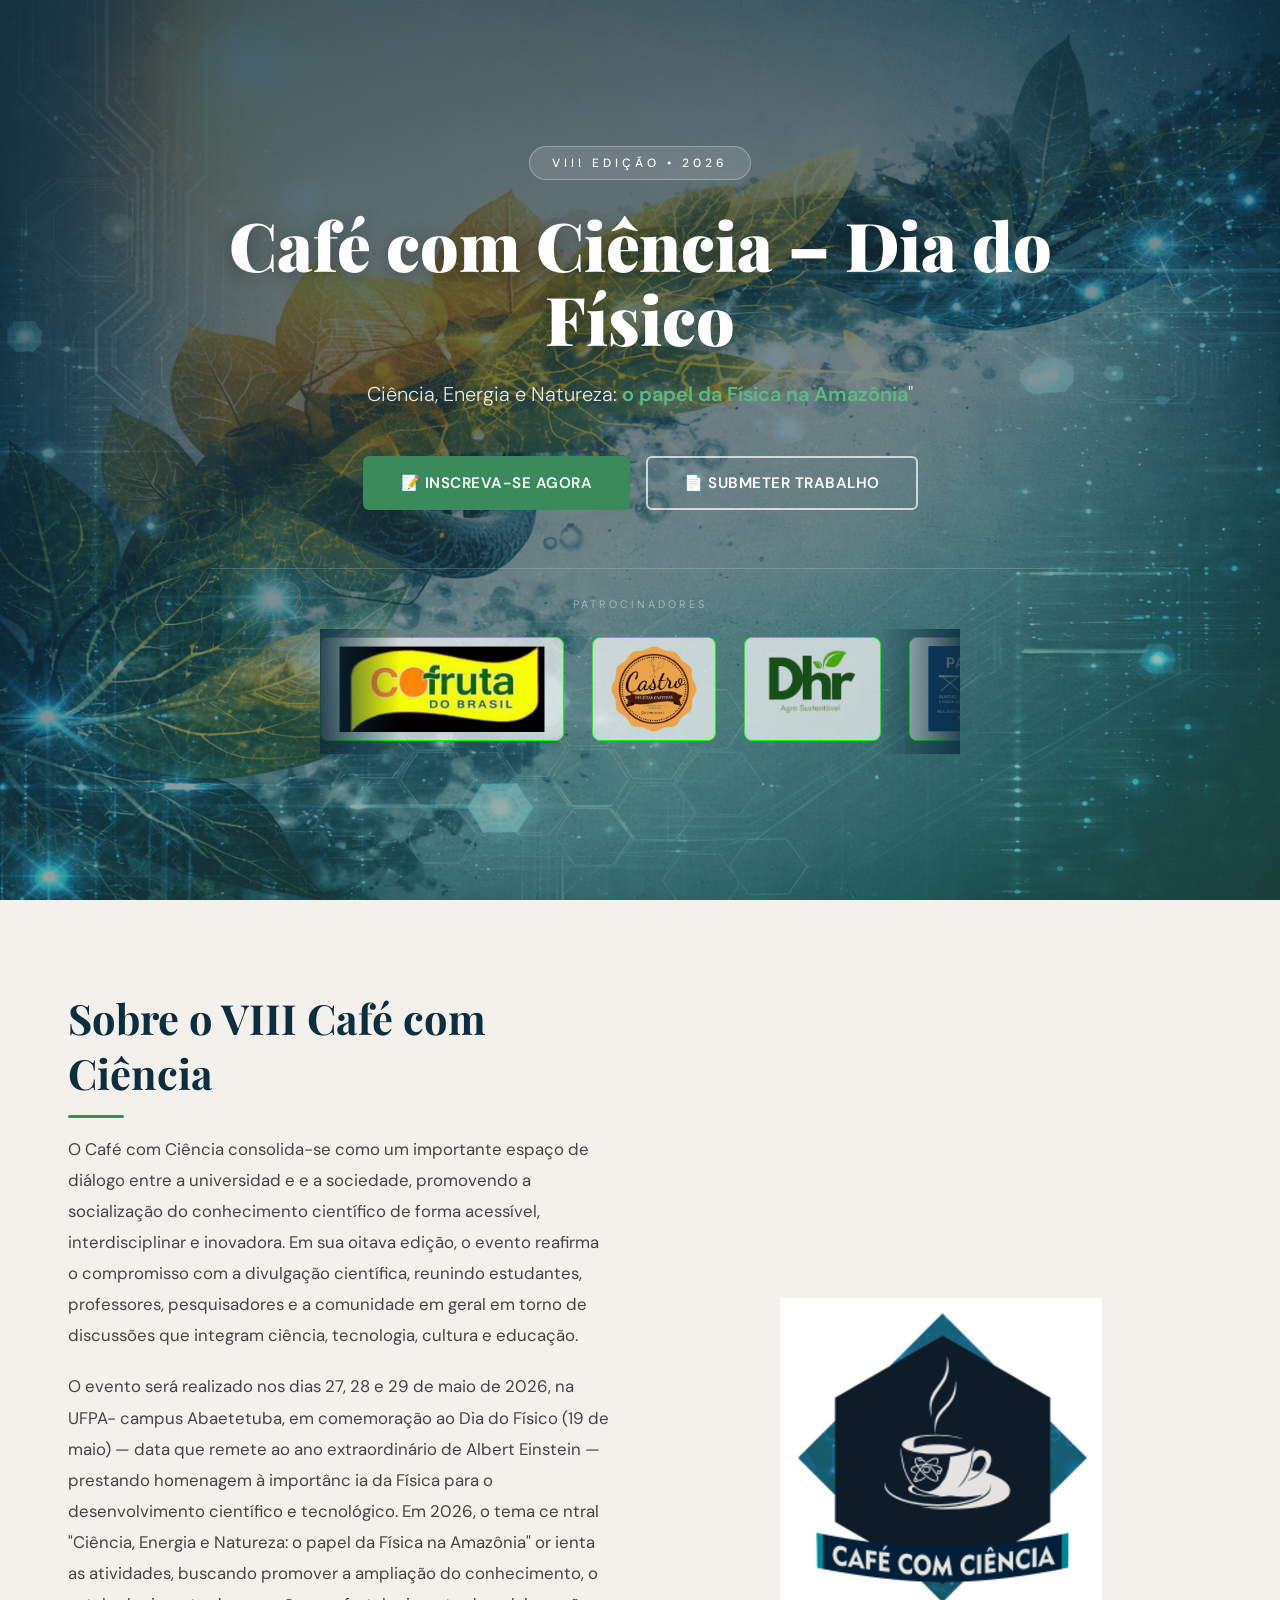
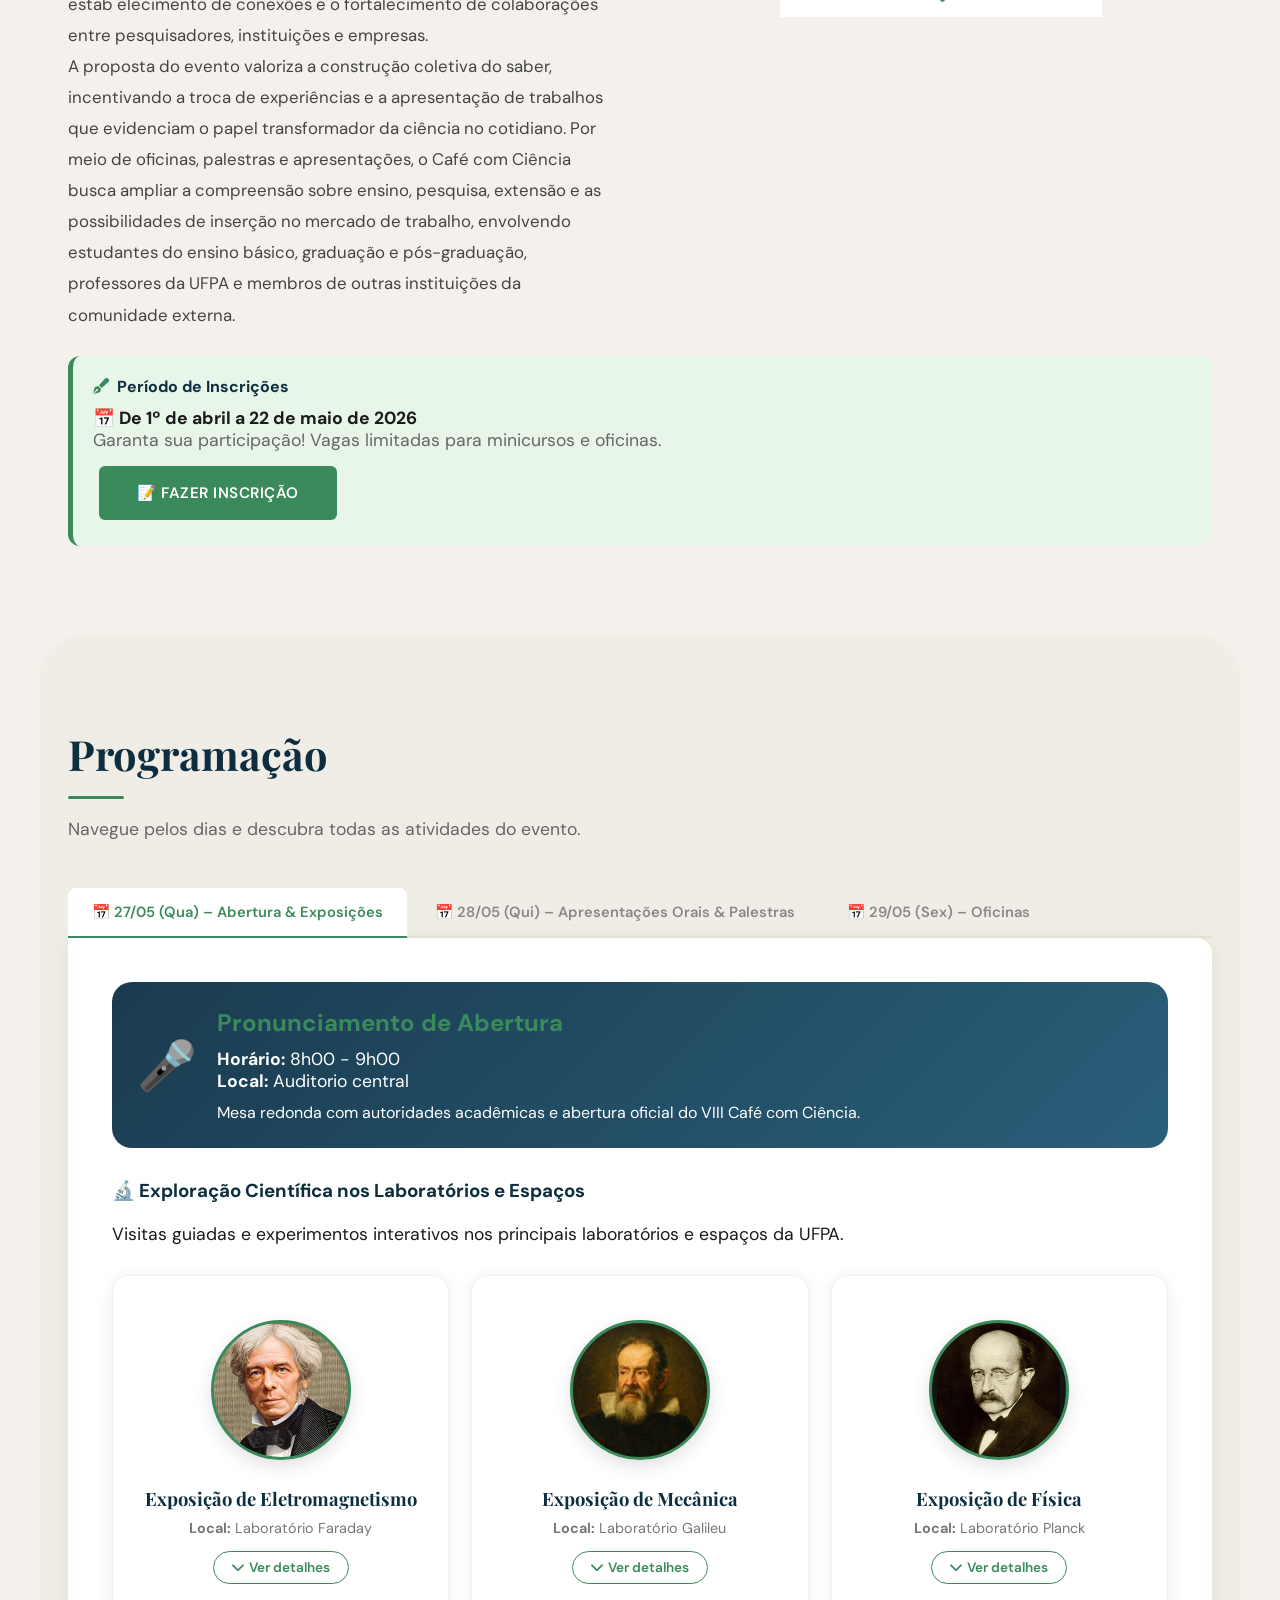
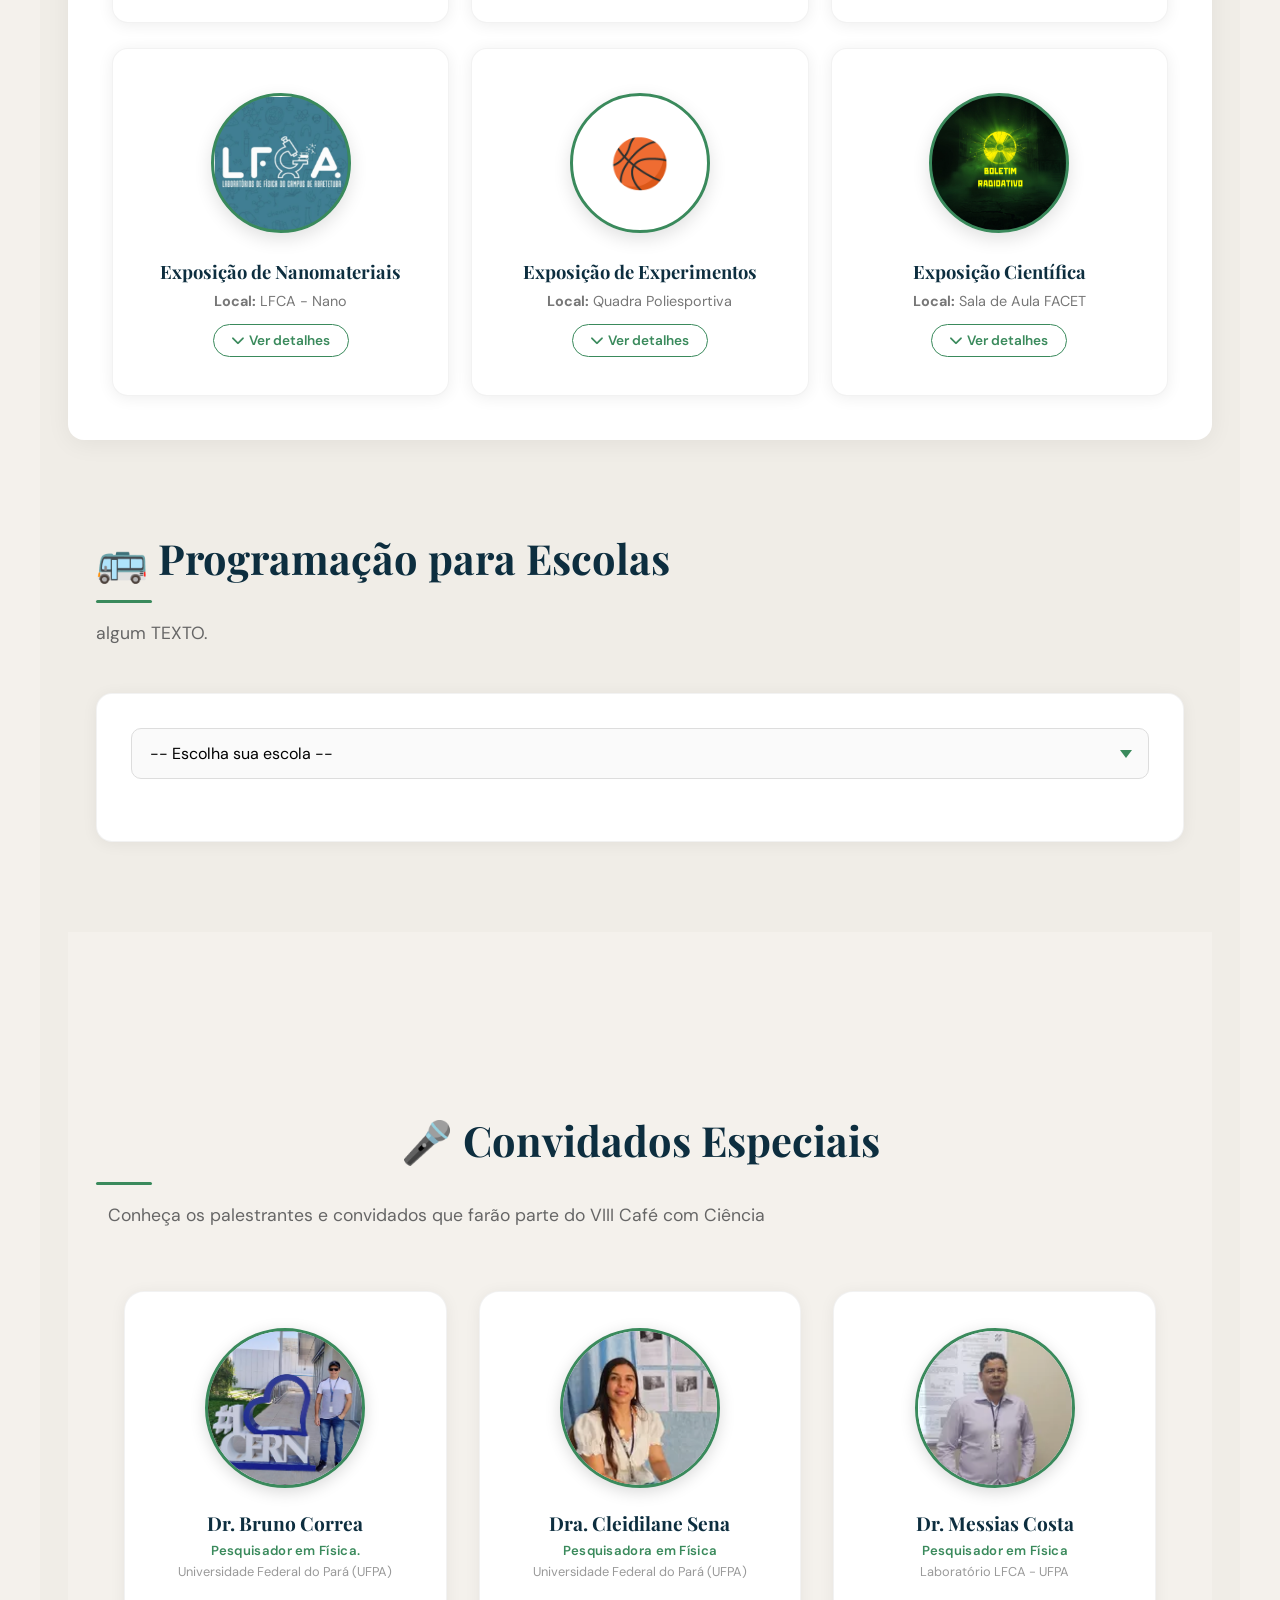
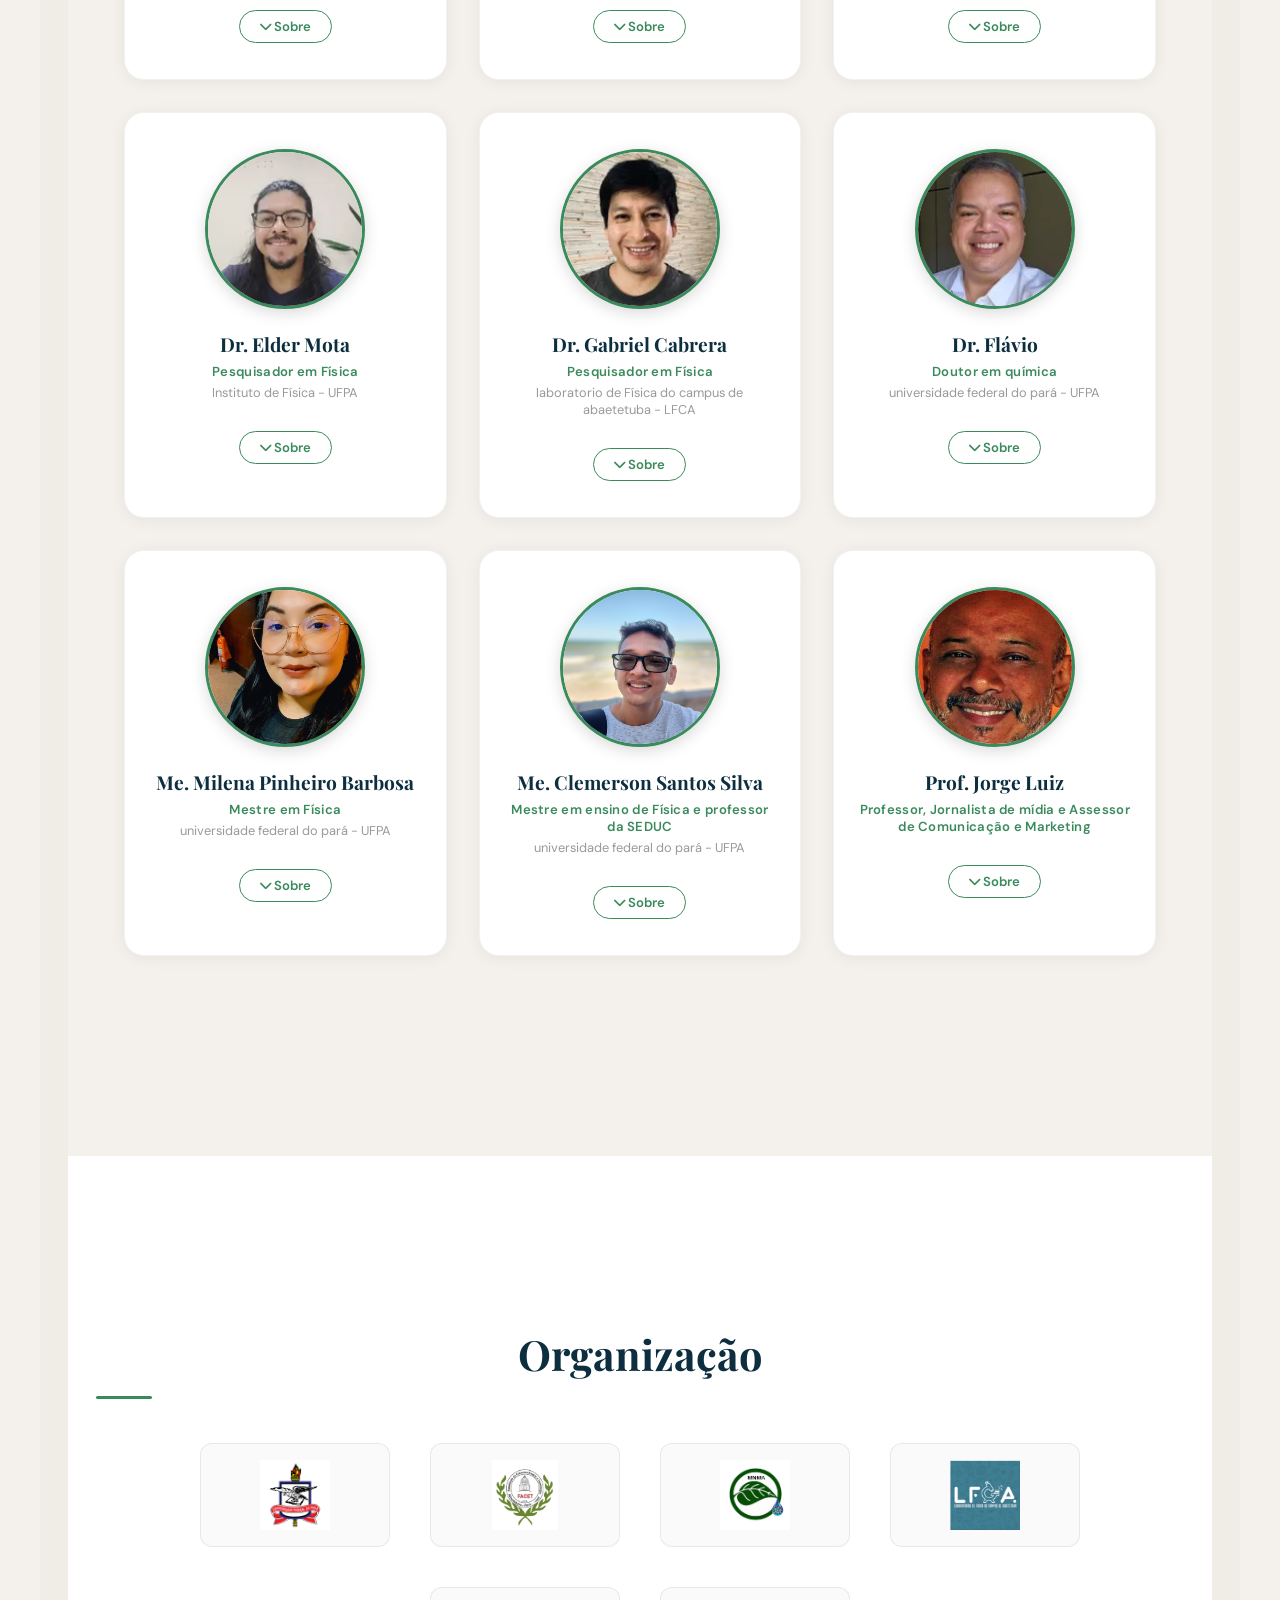
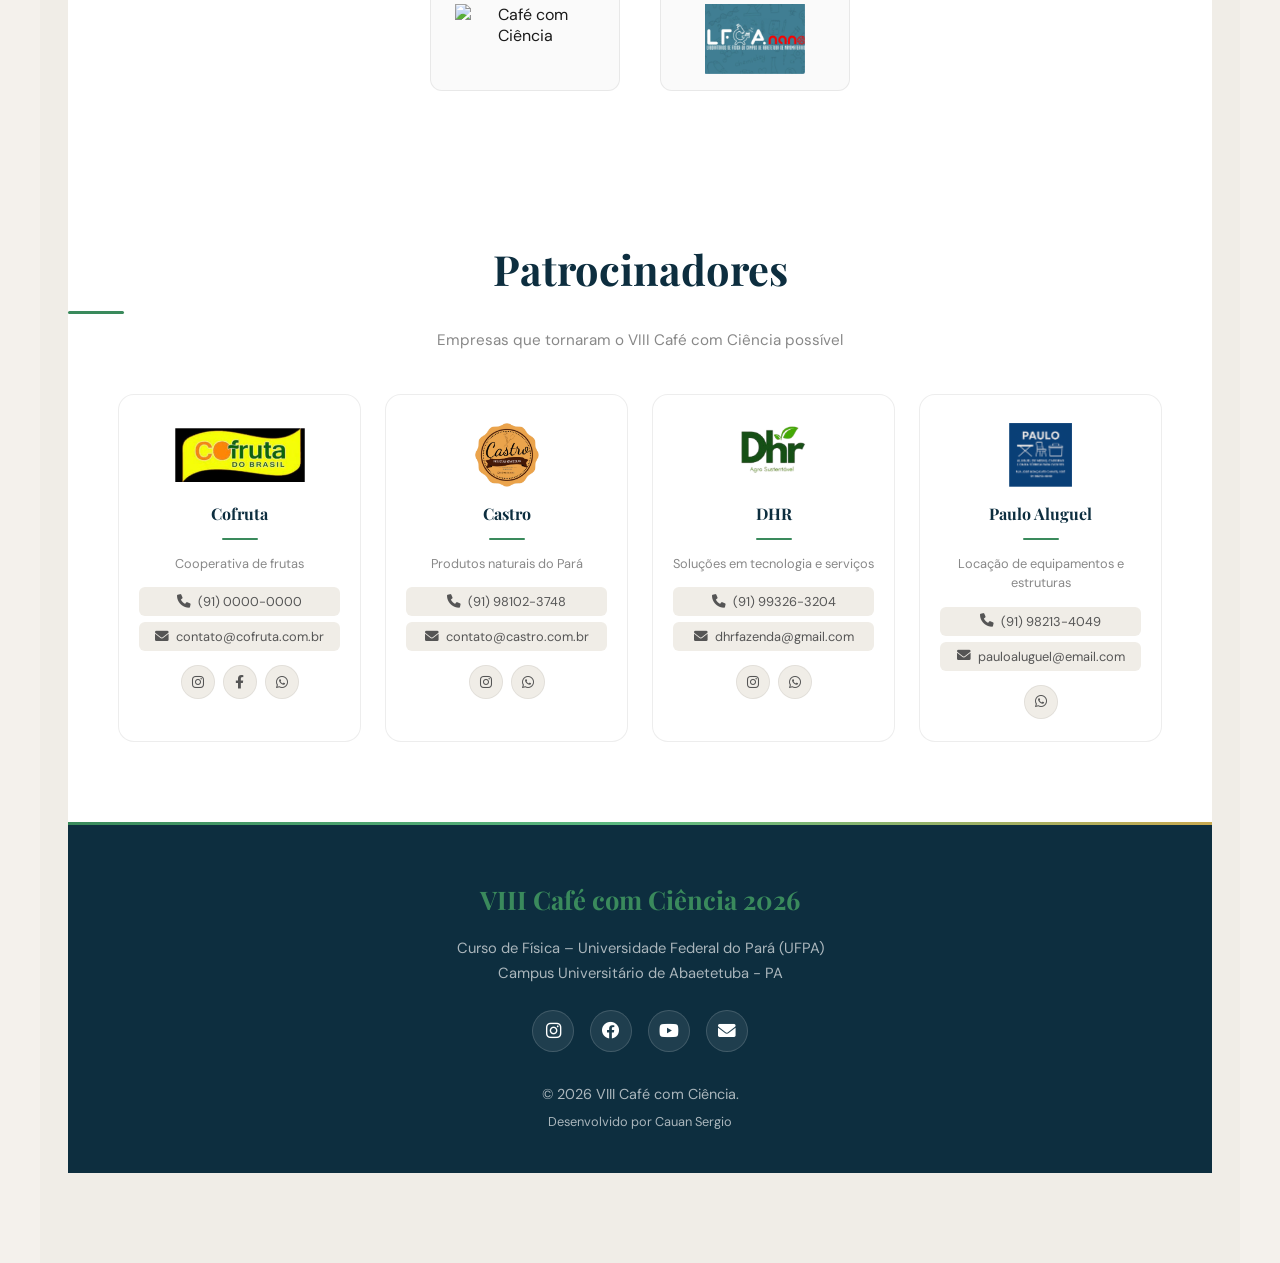
==== commit fdb69ba7: "Update index.html" ====
--- a/index.html
+++ b/index.html
@@ -4,11 +4,12 @@
     <meta charset="UTF-8">
     <meta name="viewport" content="width=device-width, initial-scale=1.0">
     <title>VIII Café com Ciência 2026 – Dia do Físico</title>
+    <!-- CSS -->
     <link rel="stylesheet" href="CSS2.css">
+    <!-- Font Awesome para ícones -->
     <link rel="stylesheet" href="https://cdnjs.cloudflare.com/ajax/libs/font-awesome/6.0.0/css/all.min.css">
 </head>
 <body>
-
     <!-- HERO SECTION -->
     <section class="hero">
         <div class="hero-content">
@@ -19,452 +20,560 @@
                 <a href="https://docs.google.com/forms/d/e/1FAIpQLSec4xkJXMQehCAMhsRklvFNnPOOvXNdhwg5lZ9LJxS0Gt-omw/viewform?usp=publish-editor" class="btn" target="_blank">📝 INSCREVA-SE AGORA</a>
                 <a href="#" class="btn btn-outline" onclick="openModal(event)">📄 SUBMETER TRABALHO</a>
             </div>
-
-            <div class="hero-sponsors">
-                <p class="sponsors-label">Patrocinadores</p>
-                <div class="sponsors-carousel-wrapper">
-                    <div class="sponsors-carousel" id="sponsorsCarousel">
-                        <a href="#patrocinadores-grid"><img src="src/imagens/logo-cofruta.png" alt="Cofruta"></a>
-                        <a href="#patrocinadores-grid"><img src="src/imagens/castro-logo.png" alt="Castro"></a>
-                        <a href="#patrocinadores-grid"><img src="src/imagens/Dhr-logo.png" alt="DHR"></a>
-                        <a href="#patrocinadores-grid"><img src="src/imagens/logo-paulo-aluguel.png" alt="Paulo Aluguel"></a>
-                        <a href="#patrocinadores-grid"><img src="src/imagens/logo-cofruta.png" alt="Cofruta"></a>
-                        <a href="#patrocinadores-grid"><img src="src/imagens/castro-logo.png" alt="Castro"></a>
-                        <a href="#patrocinadores-grid"><img src="src/imagens/Dhr-logo.png" alt="DHR"></a>
-                        <a href="#patrocinadores-grid"><img src="src/imagens/logo-paulo-aluguel.png" alt="Paulo Aluguel"></a>
-                    </div>
-                </div>
-            </div>
-        </div>
+              <!-- Adicione isso dentro de .hero-content, logo abaixo do <div> com os botões -->
+<!-- ════════════════════════════════════════════════════
+     1. CARROSSEL DE PATROCINADORES — dentro de .hero-content
+     Substitua o bloco .hero-sponsors existente por este:
+════════════════════════════════════════════════════ -->
+ 
+<div class="hero-sponsors">
+    <p class="sponsors-label">Patrocinadores</p>
+    <div class="sponsors-carousel-wrapper">
+        <div class="sponsors-carousel" id="sponsorsCarousel">
+            <!-- imagens originais -->
+            <a href="#patrocinadores-grid"><img src="src/imagens/logo-cofruta.png" alt="Cofruta"></a>
+            <a href="#patrocinadores-grid"><img src="src/imagens/castro-logo.png" alt="Castro"></a>
+            <a href="#patrocinadores-grid"><img src="src/imagens/Dhr-logo.png" alt="DHR"></a>
+            <a href="#patrocinadores-grid"><img src="src/imagens/logo-paulo-aluguel.png" alt="Paulo Aluguel"></a>
+            <!-- duplicadas para loop contínuo -->
+            <a href="#patrocinadores-grid"><img src="src/imagens/logo-cofruta.png" alt="Cofruta"></a>
+            <a href="#patrocinadores-grid"><img src="src/imagens/castro-logo.png" alt="Castro"></a>
+            <a href="#patrocinadores-grid"><img src="src/imagens/Dhr-logo.png" alt="DHR"></a>
+            <a href="#patrocinadores-grid"><img src="src/imagens/logo-paulo-aluguel.png" alt="Paulo Aluguel"></a>
+        </div>
+    </div>
+</div>
+
+        </div>
+      
     </section>
 
-    <!-- MODAL SUBMETER TRABALHO (Web3Forms) -->
-    <div class="modal" id="modalTrabalho">
-        <div class="modal-content" style="max-width: 700px;">
-            <span class="modal-close" onclick="closeModal()">&times;</span>
-            <h2 style="color: var(--verde-folha); margin-bottom: 10px;">📄 Submeter Trabalho</h2>
-            <p style="color: #666; margin-bottom: 30px; font-size: 0.95rem;">VIII Café com Ciência 2026 – Submissão de resumos</p>
-
-            <form id="formTrabalho">
-                <!-- Web3Forms -->
-                <input type="hidden" name="access_key" value="075d2395-7b75-4208-884d-6d5640dbda0e">
-                <input type="hidden" name="subject" value="Nova submissão de trabalho - Café com Ciência 2026">
-                <input type="hidden" name="from_name" value="Café com Ciência 2026">
-
-                <!-- Instrução -->
-                <div style="background-color: #f0f7fa; padding: 15px; border-radius: 8px; margin-bottom: 25px; border-left: 4px solid var(--azul-petroleo);">
-                    <p style="margin: 0; font-size: 0.9rem;">
-                        <strong>Instruções:</strong> Cada inscrição dá direito à submissão de um trabalho.
-                        O resumo deve ter no máximo 250 palavras e pode ser submetido para uma das áreas temáticas abaixo.
-                    </p>
-                </div>
-
-                <div style="display: grid; grid-template-columns: 1fr 1fr; gap: 20px;">
-                    <!-- Coluna esquerda -->
-                    <div>
-                        <div class="form-group">
-                            <label>Título do Trabalho *</label>
-                            <input type="text" name="titulo" placeholder="Digite o título completo" required>
-                        </div>
-                        <div class="form-group">
-                            <label>Autor principal *</label>
-                            <input type="text" name="autor" placeholder="Nome completo" required>
-                        </div>
-                        <div class="form-group">
-                            <label>E-mail para contato *</label>
-                            <input type="email" name="email" placeholder="seu@email.com" required>
-                        </div>
-                        <div class="form-group">
-                            <label>Instituição *</label>
-                            <input type="text" name="instituicao" placeholder="UFPA / IFPA / etc" required>
-                        </div>
-                    </div>
-
-                    <!-- Coluna direita -->
-                    <div>
-                        <div class="form-group">
-                            <label>Coautores</label>
-                            <input type="text" name="coautores" placeholder="Nome dos coautores (separados por vírgula)">
-                        </div>
-                        <div class="form-group">
-                            <label>Área temática *</label>
-                            <select name="area" required>
-                                <option value="">Selecione a área...</option>
-                                <option value="ensino">👉 Ensino de Física</option>
-                                <option value="pesquisa">🔬 Pesquisa em Física</option>
-                                <option value="extensao">🌱 Extensão Universitária</option>
-                                <option value="energia">⚡ Energia e Sustentabilidade</option>
-                                <option value="materiais">🧪 Ciência dos Materiais</option>
-                                <option value="amazonia">🌳 Física na Amazônia</option>
-                                <option value="outra">📌 Outra</option>
-                            </select>
-                        </div>
-                        <div class="form-group">
-                            <label>Tipo de Apresentação *</label>
-                            <select name="tipo_apresentacao" required>
-                                <option value="">Selecione...</option>
-                                <option value="oral">🎤 Apresentação Oral (28/05)</option>
-                                <option value="painel">📊 Pôster / Painel</option>
-                                <option value="experimento">⚗️ Apresentar Experimento</option>
-                            </select>
-                        </div>
-                        <div class="form-group" id="campo_experimento" style="display: none;">
-                            <label>Descrição do Experimento *</label>
-                            <textarea name="descricao_experimento" placeholder="Descreva o experimento, materiais necessários, espaço físico, duração, etc." rows="3"></textarea>
-                        </div>
-                    </div>
-                </div>
-
-                <div style="display: grid; grid-template-columns: 1fr 1fr; gap: 20px; margin-top: 15px;">
+    <!-- PELO AMOR DE DEUS, NÃO MECHE NISSO -->
+<div class="modal" id="modalTrabalho">
+    <div class="modal-content" style="max-width: 700px;">
+        <span class="modal-close" onclick="closeModal()">&times;</span>
+        <h2 style="color: var(--verde-folha); margin-bottom: 10px;">📄 Submeter Trabalho</h2>
+        <p style="color: #666; margin-bottom: 30px; font-size: 0.95rem;">VIII Café com Ciência 2026 – Submissão de resumos</p>
+        
+        <!-- ══════════════════════════════════════════════════════════════
+             FORMULÁRIO WEB3FORMS — substituído conforme solicitado
+        ═══════════════════════════════════════════════════════════════ -->
+        <form id="formTrabalho">
+            <!-- Web3Forms Access Key -->
+            <input type="hidden" name="access_key" value="075d2395-7b75-4208-884d-6d5640dbda0e">
+            <input type="hidden" name="subject" value="Nova submissão de trabalho - Café com Ciência 2026">
+            <input type="hidden" name="from_name" value="Café com Ciência 2026">
+            <!-- Redireciona após envio (opcional, pode remover) -->
+            <!-- <input type="hidden" name="redirect" value="https://cauansergio.github.io/VII_cafe_com_ciencia/obrigado.html"> -->
+
+            <!-- Informação importante -->
+            <div style="background-color: #f0f7fa; padding: 15px; border-radius: 8px; margin-bottom: 25px; border-left: 4px solid var(--azul-petroleo);">
+                <p style="margin: 0; font-size: 0.9rem;">
+                    <strong>Instruções:</strong> Cada inscrição dá direito à submissão de um trabalho.
+                    O resumo deve ter no máximo 250 palavras e pode ser submetido para uma das áreas temáticas abaixo.
+                </p>
+            </div>
+
+            <div style="display: grid; grid-template-columns: 1fr 1fr; gap: 20px;">
+                <!-- Coluna esquerda -->
+                <div>
                     <div class="form-group">
-                        <label>Palavras-chave</label>
-                        <input type="text" name="palavras_chave" placeholder="Ex: energia solar; ensino; Amazônia">
-                        <small style="color: #666;">máx. 5 palavras-chave</small>
+                        <label>Título do Trabalho *</label>
+                        <input type="text" name="titulo" placeholder="Digite o título completo" required>
                     </div>
                     <div class="form-group">
-                        <label>Link do arquivo (Google Drive ou similar) *</label>
-                        <input type="url" name="link_arquivo" placeholder="https://drive.google.com/..." required>
-                        <small style="color: #666;">
-                            Suba o PDF/Word no Google Drive (compartilhado como "qualquer pessoa com o link") e cole o link aqui.
-                        </small>
-                        • <a href="src/imagens/modelo-de-submis.jpeg" download style="color: var(--azul-petroleo);">Baixar modelo</a>
+                        <label>Autor principal *</label>
+                        <input type="text" name="autor" placeholder="Nome completo" required>
                     </div>
-                </div>
-
-                <!-- Termo de concordância -->
-                <div style="margin: 25px 0 20px; padding: 15px; background-color: #f9f9f9; border-radius: 8px;">
-                    <label style="display: flex; align-items: flex-start; gap: 10px; cursor: pointer;">
-                        <input type="checkbox" name="concordo" required style="margin-top: 3px;">
-                        <span style="font-size: 0.9rem; color: #444;">
-                            Declaro que li e concordo com as normas de submissão do VIII Café com Ciência,
-                            que todos os coautores estão cientes da submissão.
-                            Autorizo a publicação do resumo nos Anais do evento em caso de aceite.
-                        </span>
-                    </label>
-                </div>
-
-                <!-- Mensagem de status -->
-                <div id="form-status" style="display:none; padding: 12px; border-radius: 8px; margin-bottom: 15px; font-weight: bold; text-align: center;"></div>
-
-                <!-- Botões -->
-                <div style="display: flex; gap: 15px; margin-top: 20px;">
-                    <button type="submit" class="btn" style="flex: 2;">📨 Enviar Trabalho</button>
-                    <button type="button" class="btn btn-outline" onclick="closeModal()" style="flex: 1;">Cancelar</button>
-                </div>
-
-                <p style="text-align: center; margin-top: 20px; font-size: 0.8rem; color: #999;">
-                    ⏱️ Prazo final para submissão: 21 de maio de 2026
-                </p>
-            </form>
-        </div>
-    </div>
+                    <div class="form-group">
+                        <label>E-mail para contato *</label>
+                        <input type="email" name="email" placeholder="seu@email.com" required>
+                    </div>
+                    <div class="form-group">
+                        <label>Instituição *</label>
+                        <input type="text" name="instituicao" placeholder="UFPA / IFPA / etc" required>
+                    </div>
+                </div>
+
+                <!-- Coluna direita -->
+                <div>
+                    <div class="form-group">
+                        <label>Coautores</label>
+                        <input type="text" name="coautores" placeholder="Nome dos coautores (separados por vírgula)">
+                    </div>
+                    <div class="form-group">
+                        <label>Área temática *</label>
+                        <select name="area" required>
+                            <option value="">Selecione a área...</option>
+                            <option value="ensino">👉 Ensino de Física</option>
+                            <option value="pesquisa">🔬 Pesquisa em Física</option>
+                            <option value="extensao">🌱 Extensão Universitária</option>
+                            <option value="energia">⚡ Energia e Sustentabilidade</option>
+                            <option value="materiais">🧪 Ciência dos Materiais</option>
+                            <option value="amazonia">🌳 Física na Amazônia</option>
+                            <option value="outra">📌 Outra</option>
+                        </select>
+                    </div>
+                    <div class="form-group">
+                        <label>Tipo de Apresentação *</label>
+                        <select name="tipo_apresentacao" required>
+                            <option value="">Selecione...</option>
+                            <option value="oral">🎤 Apresentação Oral (28/05)</option>
+                            <option value="painel">📊 Pôster / Painel</option>
+                            <option value="experimento">⚗️ Apresentar Experimento</option>
+                        </select>
+                    </div>
+                    <div class="form-group" id="campo_experimento" style="display: none;">
+                        <label>Descrição do Experimento *</label>
+                        <textarea name="descricao_experimento" placeholder="Descreva o experimento, materiais necessários, espaço físico, duração, etc." rows="3"></textarea>
+                    </div>
+                </div>
+            </div>
+
+            <div style="display: grid; grid-template-columns: 1fr 1fr; gap: 20px; margin-top: 15px;">
+                <div class="form-group">
+                    <label>Palavras-chave</label>
+                    <input type="text" name="palavras_chave" placeholder="Ex: energia solar; ensino; Amazônia">
+                    <small style="color: #666;">máx. 5 palavras-chave</small>
+                </div>
+                <div class="form-group">
+                    <label>Link do arquivo (Google Drive ou similar) *</label>
+                    <input type="url" name="link_arquivo" placeholder="https://drive.google.com/..." required>
+                    <small style="color: #666;">
+                        Suba o PDF/Word no Google Drive (compartilhado como "qualquer pessoa com o link") e cole o link aqui.
+                    </small>
+                </div>
+            </div>
+
+            <!-- Termo de concordância -->
+            <div style="margin: 25px 0 20px; padding: 15px; background-color: #f9f9f9; border-radius: 8px;">
+                <label style="display: flex; align-items: flex-start; gap: 10px; cursor: pointer;">
+                    <input type="checkbox" name="concordo" required style="margin-top: 3px;">
+                    <span style="font-size: 0.9rem; color: #444;">
+                        Declaro que li e concordo com as normas de submissão do VIII Café com Ciência,
+                        que todos os coautores estão cientes da submissão.
+                        Autorizo a publicação do resumo nos Anais do evento em caso de aceite.
+                    </span>
+                </label>
+            </div>
+
+            <!-- Mensagem de status -->
+            <div id="form-status" style="display:none; padding: 12px; border-radius: 8px; margin-bottom: 15px; font-weight: bold; text-align: center;"></div>
+
+            <!-- Botões -->
+            <div style="display: flex; gap: 15px; margin-top: 20px;">
+                <button type="submit" class="btn" style="flex: 2;">📨 Enviar Trabalho</button>
+                <button type="button" class="btn btn-outline" onclick="closeModal()" style="flex: 1;">Cancelar</button>
+            </div>
+
+            <p style="text-align: center; margin-top: 20px; font-size: 0.8rem; color: #999;">
+                ⏱️ Prazo final para submissão: 21 de maio de 2026
+            </p>
+        </form>
+    </div>
+</div>
 
     <!-- SOBRE O EVENTO -->
     <section class="container">
         <div class="sobre-grid">
             <div class="sobre-texto">
                 <h2 class="section-title">Sobre o VIII Café com Ciência</h2>
-                <p>O Café com Ciência consolida-se como um importante espaço de diálogo entre a universidade e a sociedade, promovendo a socialização do conhecimento científico de forma acessível, interdisciplinar e inovadora. Em sua oitava edição, o evento reafirma o compromisso com a divulgação científica, reunindo estudantes, professores, pesquisadores e a comunidade em geral em torno de discussões que integram ciência, tecnologia, cultura e educação.</p>
-                <p style="margin-top: 20px;">O evento será realizado nos dias 27, 28 e 29 de maio de 2026, na UFPA- campus Abaetetuba, em comemoração ao Dia do Físico (19 de maio) — data que remete ao ano extraordinário de Albert Einstein — prestando homenagem à importância da Física para o desenvolvimento científico e tecnológico. Em 2026, o tema central "Ciência, Energia e Natureza: o papel da Física na Amazônia" orienta as atividades, buscando promover a ampliação do conhecimento, o estabelecimento de conexões e o fortalecimento de colaborações entre pesquisadores, instituições e empresas.</p>
-                <p>A proposta do evento valoriza a construção coletiva do saber, incentivando a troca de experiências e a apresentação de trabalhos que evidenciam o papel transformador da ciência no cotidiano. Por meio de oficinas, palestras e apresentações, o Café com Ciência busca ampliar a compreensão sobre ensino, pesquisa, extensão e as possibilidades de inserção no mercado de trabalho, envolvendo estudantes do ensino básico, graduação e pós-graduação, professores da UFPA e membros de outras instituições da comunidade externa.</p>
+                <p>O Café com Ciência consolida-se como um importante espaço de diálogo entre a universidad
+                    e e a sociedade, promovendo a socialização do conhecimento científico de forma acessível, interdisciplinar e inovadora. Em sua oitava edição, o evento reafirma o compromisso com a divulgação científica, reunindo estudantes, professores, pesquisadores e a comunidade em geral em torno de discussões que integram ciência, tecnologia, cultura e educação.</p>
+               
+                <p style="margin-top: 20px;">O evento será realizado nos dias 27, 28 e 29 de maio de 
+                    2026,  na UFPA- campus Abaetetuba, em comemoração ao Dia do Físico (19 de maio)
+                     — data que remete ao ano extraordinário de Albert Einstein — prestando homenagem à importânc
+                     ia da Física para o desenvolvimento científico e tecnológico. Em 2026, o tema ce
+                     ntral "Ciência, Energia e Natureza: o papel da Física na Amazônia" or
+                     ienta as atividades, buscando promover a ampliação do conhecimento, o estab
+                     elecimento de conexões e o fortalecimento de colaborações entre pesquisadores, instituições e empresas.</p>
+                     <p>A proposta do evento valoriza a construção coletiva do saber, incentivando a troca de experiências e a apresentação de trabalhos que evidenciam o papel transformador da ciência no cotidiano. Por meio de oficinas, palestras e apresentações, o Café com Ciência busca ampliar a compreensão sobre ensino, pesquisa, extensão e as possibilidades de inserção no mercado de trabalho, envolvendo estudantes do ensino básico, 
+                        graduação e pós-graduação, professores da UFPA e membros de outras instituições da comunidade externa.</p>
             </div>
             <div class="sobre-imagem">
                 <img src="src/imagens/logo-cafe.png" alt="">
             </div>
         </div>
-
-        <div style="background-color: #e8f5e9; padding: 20px; border-radius: 12px; margin-top: 25px; border-left: 5px solid var(--verde-folha);">
-            <h4 style="color: var(--azul-petroleo); margin-bottom: 10px; display: flex; align-items: center; gap: 8px;">
-                <i class="fas fa-pen-fancy" style="color: var(--verde-folha);"></i>
-                Período de Inscrições
-            </h4>
-            <p style="margin: 0; font-size: 1.1rem;">
-                <strong>📅 De 1º de abril a 22 de maio de 2026</strong><br>
-                <span style="color: #666;">Garanta sua participação! Vagas limitadas para minicursos e oficinas.</span>
-            </p>
-            <a href="https://docs.google.com/forms/d/e/1FAIpQLSec4xkJXMQehCAMhsRklvFNnPOOvXNdhwg5lZ9LJxS0Gt-omw/viewform?usp=pp_url" target="_blank" class="btn" style="margin-top: 15px; display: inline-block;">📝 FAZER INSCRIÇÃO</a>
-        </div>
-    </section>
+    
+    <div style="background-color: #e8f5e9; padding: 20px; border-radius: 12px; margin-top: 25px; border-left: 5px solid var(--verde-folha);">
+                <h4 style="color: var(--azul-petroleo); margin-bottom: 10px; display: flex; align-items: center; gap: 8px;">
+                    <i class="fas fa-pen-fancy" style="color: var(--verde-folha);"></i> 
+                    Período de Inscrições
+                </h4>
+                <p style="margin: 0; font-size: 1.1rem;">
+                    <strong>📅 De 1º de abril a 22 de maio de 2026</strong><br>
+                    <span style="color: #666;">Garanta sua participação! Vagas limitadas para minicursos e oficinas.</span>
+                </p>
+                <a href="https://docs.google.com/forms/d/e/1FAIpQLSec4xkJXMQehCAMhsRklvFNnPOOvXNdhwg5lZ9LJxS0Gt-omw/viewform?usp=pp_url" target="_blank" class="btn" style="margin-top: 15px; display: inline-block;">📝 FAZER INSCRIÇÃO</a>
+            </div>
+        </section>
 
     <!-- PROGRAMAÇÃO INTERATIVA -->
     <section class="container" style="background-color: var(--cinza-claro); border-radius: 40px 40px 0 0;" id="programacao">
         <h2 class="section-title">Programação</h2>
         <p class="section-subtitle">Navegue pelos dias e descubra todas as atividades do evento.</p>
 
-        <div class="tab-buttons">
-            <button class="tab-btn active" onclick="openTab(event, 'dia27')">📅 27/05 (Qua) – Abertura & Exposições</button>
-            <button class="tab-btn" onclick="openTab(event, 'dia28')">📅 28/05 (Qui) – Apresentações Orais & Palestras</button>
-            <button class="tab-btn" onclick="openTab(event, 'dia29')">📅 29/05 (Sex) – Oficinas</button>
-        </div>
-
-        <!-- DIA 27 -->
-        <div id="dia27" class="tab-content active">
-            <div style="background: linear-gradient(135deg, #1a3b4f, #2a5f7a); color: white; padding: 25px; border-radius: 20px; margin-bottom: 30px;">
-                <div style="display: flex; align-items: center; gap: 20px; flex-wrap: wrap;">
-                    <div style="font-size: 3rem;">🎤</div>
+       <div class="tab-buttons">
+    <button class="tab-btn active" onclick="openTab(event, 'dia27')">📅 27/05 (Qua) – Abertura & Exposições</button>
+    <button class="tab-btn" onclick="openTab(event, 'dia28')">📅 28/05 (Qui) – Apresentações Orais & Palestras</button>
+    <button class="tab-btn" onclick="openTab(event, 'dia29')">📅 29/05 (Sex) – Oficinas</button>
+</div>
+
+    <!-- DIA 27 - EXPOSIÇÕES E ABERTURA -->
+<div id="dia27" class="tab-content active">
+   
+    <!-- PRONUNCIAMENTO DE ABERTURA -->
+    <div style="background: linear-gradient(135deg, #1a3b4f, #2a5f7a); color: white; padding: 25px; border-radius: 20px; margin-bottom: 30px;">
+        <div style="display: flex; align-items: center; gap: 20px; flex-wrap: wrap;">
+            <div style="font-size: 3rem;">🎤</div>
+            <div>
+                <h4 style="color: var(--verde-folha); font-size: 1.5rem; margin-bottom: 10px;">Pronunciamento de Abertura</h4>
+                <p style="font-size: 1.1rem;"><strong>Horário:</strong> 8h00 - 9h00</p>
+                <p style="font-size: 1.1rem;"><strong>Local:</strong> Auditorio central</p>
+                <p style="margin-top: 10px;">Mesa redonda com autoridades acadêmicas e abertura oficial do VIII Café com Ciência.</p>
+            </div>
+        </div>
+    </div>
+    
+    <h3 style="color: var(--azul-petroleo); margin-bottom: 20px;">🔬 Exploração Científica nos Laboratórios e Espaços</h3>
+    
+    <p style="margin-bottom: 25px; font-size: 1.1rem;">Visitas guiadas e experimentos interativos nos principais laboratórios e espaços da UFPA.</p>
+    
+    <!-- PRIMEIRA LINHA: 3 CARDS -->
+    <div class="cards-grid cards-grid-3">
+        <!-- Laboratório Faraday -->
+        <div class="card" id="card-faraday">
+            <div class="card-img lab-faraday"></div>
+            <div class="card-content">
+                <h4>Exposição de Eletromagnetismo</h4>
+                <p><strong>Local:</strong> Laboratório Faraday</p>
+                <button class="btn-card" onclick="toggleCard('faraday')">
+                    <i class="fas fa-chevron-down"></i> Ver detalhes
+                </button>
+                <div class="card-details" id="details-faraday">
+                    <p><strong>🧪 Experimento:</strong> A preencher.</p>
+                </div>
+            </div>
+        </div>
+
+        <!-- Laboratório Galileu -->
+        <div class="card" id="card-galileu">
+            <div class="card-img lab-galileu"></div>
+            <div class="card-content">
+                <h4>Exposição de Mecânica</h4>
+                <p><strong>Local:</strong> Laboratório Galileu</p>
+                <button class="btn-card" onclick="toggleCard('galileu')">
+                    <i class="fas fa-chevron-down"></i> Ver detalhes
+                </button>
+                <div class="card-details" id="details-galileu">
+                    <p><strong>🧪 Experimento:</strong> A preencher.</p>
+                </div>
+            </div>
+        </div>
+
+        <!-- Laboratório Planck -->
+        <div class="card" id="card-planck">
+            <div class="card-img lab-planck"></div>
+            <div class="card-content">
+                <h4>Exposição de Física</h4>
+                <p><strong>Local:</strong> Laboratório Planck</p>
+                <button class="btn-card" onclick="toggleCard('planck')">
+                    <i class="fas fa-chevron-down"></i> Ver detalhes
+                </button>
+                <div class="card-details" id="details-planck">
+                    <p><strong>🧪 Experimento:</strong> A preencher.</p>
+                </div>
+            </div>
+        </div>
+    </div>
+    
+    <!-- SEGUNDA LINHA: 3 CARDS -->
+    <div class="cards-grid cards-grid-3" style="margin-top: 25px;">
+        <!-- LFCA - Nano -->
+        <div class="card" id="card-lfca">
+            <div class="card-img lab-lfca"></div>
+            <div class="card-content">
+                <h4>Exposição de Nanomateriais</h4>
+                <p><strong>Local:</strong> LFCA - Nano</p>
+                <button class="btn-card" onclick="toggleCard('lfca')">
+                    <i class="fas fa-chevron-down"></i> Ver detalhes
+                </button>
+                <div class="card-details" id="details-lfca">
+                    <p><strong>🧪 Experimentos:</strong></p>
+                    <ul>
+                        <li><strong>Desenvolvimento de Bioplasticos com DNA Amazônico</strong><br><em>Por: Rayna Kessia R e Rodrigues e João Henrik Farias da Silva</em></li>
+                        <li><strong>A preencher</strong><br><em>Por: Cauan Sergio P. Marques e Camila Martins</em></li>
+                        <li><strong>Prancha</strong><br><em>Por: Railson Lago e Jao</em></li>
+                    </ul>
+                </div>
+            </div>
+        </div>
+
+        <!-- Quadra Poliesportiva -->
+        <div class="card" id="card-quadra">
+            <div class="card-img lab-quadra"></div>
+            <div class="card-content">
+                <h4>Exposição de Experimentos</h4>
+                <p><strong>Local:</strong> Quadra Poliesportiva</p>
+                <button class="btn-card" onclick="toggleCard('quadra')">
+                    <i class="fas fa-chevron-down"></i> Ver detalhes
+                </button>
+                <div class="card-details" id="details-quadra">
+                    <p><strong>🧪 Atividades:</strong> Apresentações de experimentos de física e exposição de HQs da física.</p>
+                </div>
+            </div>
+        </div>
+
+        <!-- Sala de Aula FACET -->
+        <div class="card" id="card-facet">
+            <div class="card-img lab-facet"></div>
+            <div class="card-content">
+                <h4>Exposição Científica</h4>
+                <p><strong>Local:</strong> Sala de Aula FACET</p>
+                <button class="btn-card" onclick="toggleCard('facet')">
+                    <i class="fas fa-chevron-down"></i> Ver detalhes
+                </button>
+                <div class="card-details" id="details-facet">
+                    <p><strong>☢️ Muito além do que se vê:</strong> conheça o universo da Radiação</p>
+                </div>
+            </div>
+        </div>
+    </div>
+</div>
+
+ 
+
+
+        
+
+
+ <!-- DIA 28 - Palestras e apresentações -->
+ <div id="dia28" class="tab-content">
+                <div style="display: grid; grid-template-columns: 1fr 1fr; gap: 40px;">
                     <div>
-                        <h4 style="color: var(--verde-folha); font-size: 1.5rem; margin-bottom: 10px;">Pronunciamento de Abertura</h4>
-                        <p style="font-size: 1.1rem;"><strong>Horário:</strong> 8h00 - 9h00</p>
-                        <p style="font-size: 1.1rem;"><strong>Local:</strong> Auditório central</p>
-                        <p style="margin-top: 10px;">Mesa redonda com autoridades acadêmicas e abertura oficial do VIII Café com Ciência.</p>
-                    </div>
-                </div>
-            </div>
-
-            <h3 style="color: var(--azul-petroleo); margin-bottom: 20px;">🔬 Exploração Científica nos Laboratórios e Espaços</h3>
-            <p style="margin-bottom: 25px; font-size: 1.1rem;">Visitas guiadas e experimentos interativos nos principais laboratórios e espaços da UFPA.</p>
-
-            <div class="cards-grid cards-grid-3">
-                <div class="card" id="card-faraday">
-                    <div class="card-img lab-faraday"></div>
-                    <div class="card-content">
-                        <h4>Exposição de Eletromagnetismo</h4>
-                        <p><strong>Local:</strong> Laboratório Faraday</p>
-                        <button class="btn-card" onclick="toggleCard('faraday')"><i class="fas fa-chevron-down"></i> Ver detalhes</button>
-                        <div class="card-details" id="details-faraday"><p><strong>🧪 Experimento:</strong> A preencher.</p></div>
-                    </div>
-                </div>
-                <div class="card" id="card-galileu">
-                    <div class="card-img lab-galileu"></div>
-                    <div class="card-content">
-                        <h4>Exposição de Mecânica</h4>
-                        <p><strong>Local:</strong> Laboratório Galileu</p>
-                        <button class="btn-card" onclick="toggleCard('galileu')"><i class="fas fa-chevron-down"></i> Ver detalhes</button>
-                        <div class="card-details" id="details-galileu"><p><strong>🧪 Experimento:</strong> A preencher.</p></div>
-                    </div>
-                </div>
-                <div class="card" id="card-planck">
-                    <div class="card-img lab-planck"></div>
-                    <div class="card-content">
-                        <h4>Exposição de Física</h4>
-                        <p><strong>Local:</strong> Laboratório Planck</p>
-                        <button class="btn-card" onclick="toggleCard('planck')"><i class="fas fa-chevron-down"></i> Ver detalhes</button>
-                        <div class="card-details" id="details-planck"><p><strong>🧪 Experimento:</strong> A preencher.</p></div>
-                    </div>
-                </div>
-            </div>
-
-            <div class="cards-grid cards-grid-3" style="margin-top: 25px;">
-                <div class="card" id="card-lfca">
-                    <div class="card-img lab-lfca"></div>
-                    <div class="card-content">
-                        <h4>Exposição de Nanomateriais</h4>
-                        <p><strong>Local:</strong> LFCA - Nano</p>
-                        <button class="btn-card" onclick="toggleCard('lfca')"><i class="fas fa-chevron-down"></i> Ver detalhes</button>
-                        <div class="card-details" id="details-lfca">
-                            <p><strong>🧪 Experimentos:</strong></p>
-                            <ul>
-                                <li><strong>Desenvolvimento de Bioplasticos com DNA Amazônico</strong><br><em>Por: Rayna Kessia R e Rodrigues e João Henrik Farias da Silva</em></li>
-                                <li><strong>A preencher</strong><br><em>Por: Cauan Sergio P. Marques e Camila Martins</em></li>
-                                <li><strong>Prancha</strong><br><em>Por: Railson Lago e Jao</em></li>
-                            </ul>
+                        <h3 style="color: var(--azul-petroleo); margin-bottom: 20px;">☕ Manhã – Apresentações Orais</h3>
+                        <div class="event-list">
+                            <div class="event-item">
+                                <span class="time">08h30 - 09h15</span>
+                               
+                                <div class="title">a prencher</div>
+                                <div class="speaker">Prof.Sonclayton</div>
+                                <div>Sala A</div>
+                            </div>
+                            <div class="event-item">
+                                <span class="time">09h15 - 10h00</span>
+                                  
+                                <div class="title"><strong>Relato de experiência:</strong>Sequência didática no ensino
+                                de eletrostática via google classroon</div>
+                                <div class="speaker">Prof. Me. Clemersom santos silva</div>
+                                <div>Auditório central</div>
+                            </div>
+                            <div class="event-item">
+                                <span class="time">10h15 - 11h00</span>
+                                <div class="title">DHR</div>
+                                <div class="speaker">Prof. a prencher</div>
+                                <div>Auditório central</div>
+                            </div>
+                            <div class="event-item">
+                                <span class="time">11h00 - 11h45</span>
+                                <div class="title">Comunições orais </div>
+                                <div>comunicação oral 1 <h6>11h00 - 11h15</h6></div>
+                                <div>comunicação oral 2 <h6>11h15 - 11h30</h6></div>
+                                <div>comunicação oral 3 <h6>11h30-11h45</h6></div>
+                                <div class="speaker"></div>
+                                <div>Sala auditório central</div>
+                                 <p style="text-align: center; margin-top: 20px; font-size: 0.8rem; color: #999;">
+                As comunicações orais serão escritas por meio de submição    <a href="#" class="btn btn-outline" onclick="openModal(event)">SUBMETER</a>
+                
+            </p>
+                            </div>
                         </div>
                     </div>
-                </div>
-                <div class="card" id="card-quadra">
-                    <div class="card-img lab-quadra"></div>
-                    <div class="card-content">
-                        <h4>Exposição de Experimentos</h4>
-                        <p><strong>Local:</strong> Quadra Poliesportiva</p>
-                        <button class="btn-card" onclick="toggleCard('quadra')"><i class="fas fa-chevron-down"></i> Ver detalhes</button>
-                        <div class="card-details" id="details-quadra"><p><strong>🧪 Atividades:</strong> Apresentações de experimentos de física e exposição de HQs da física.</p></div>
-                    </div>
-                </div>
-                <div class="card" id="card-facet">
-                    <div class="card-img lab-facet"></div>
-                    <div class="card-content">
-                        <h4>Exposição Científica</h4>
-                        <p><strong>Local:</strong> Sala de Aula FACET</p>
-                        <button class="btn-card" onclick="toggleCard('facet')"><i class="fas fa-chevron-down"></i> Ver detalhes</button>
-                        <div class="card-details" id="details-facet"><p><strong>☢️ Muito além do que se vê:</strong> conheça o universo da Radiação</p></div>
-                    </div>
-                </div>
-            </div>
-        </div>
-
-        <!-- DIA 28 -->
-        <div id="dia28" class="tab-content">
-            <div style="display: grid; grid-template-columns: 1fr 1fr; gap: 40px;">
-                <div>
-                    <h3 style="color: var(--azul-petroleo); margin-bottom: 20px;">☕ Manhã – Apresentações Orais</h3>
-                    <div class="event-list">
-                        <div class="event-item">
-                            <span class="time">08h30 - 09h15</span>
-                            <div class="title">A preencher</div>
-                            <div class="speaker">Prof. Sonclayton</div>
-                            <div>Sala A</div>
-                        </div>
-                        <div class="event-item">
-                            <span class="time">09h15 - 10h00</span>
-                            <div class="title"><strong>Relato de experiência:</strong> Sequência didática no ensino de eletrostática via Google Classroom</div>
-                            <div class="speaker">Prof. Me. Clemersom Santos Silva</div>
-                            <div>Auditório central</div>
-                        </div>
-                        <div class="event-item">
-                            <span class="time">10h15 - 11h00</span>
-                            <div class="title">DHR</div>
-                            <div class="speaker">Prof. a preencher</div>
-                            <div>Auditório central</div>
-                        </div>
-                        <div class="event-item">
-                            <span class="time">11h00 - 11h45</span>
-                            <div class="title">Comunicações Orais</div>
-                            <div>Comunicação oral 1 <h6>11h00 - 11h15</h6></div>
-                            <div>Comunicação oral 2 <h6>11h15 - 11h30</h6></div>
-                            <div>Comunicação oral 3 <h6>11h30 - 11h45</h6></div>
-                            <div>Auditório central</div>
-                            <p style="text-align: center; margin-top: 20px; font-size: 0.8rem; color: #999;">
-                                As comunicações orais serão inscritas por meio de submissão
-                                <a href="#" class="btn btn-outline" onclick="openModal(event)">SUBMETER</a>
-                            </p>
+                    <div>
+                        <h3 style="color: var(--azul-petroleo); margin-bottom: 20px;">🎤 Tarde – Palestras</h3>
+                        <div class="event-list">
+                            <div class="event-item">
+                                <span class="time">14h00 - 15h00</span>
+                                <div class="title">Utilização de IA como ferramenta no aprendizado de fisica </div>
+                                <div class="speaker">Prof. Dr. Messias Costa</div>
+                                <div>Auditório central</div>
+                            </div>
+                            <div class="event-item">
+                                <span class="time">15h00 - 15h45</span>
+                                <div class="title">Entrevista com o Einstein</div>
+                                <div class="speaker">Turma de física 2024</div>
+                                <div>Auditório central</div>
+                                
+                            </div>
+                             <div class="event-item">
+                                <span class="time">16h00 - 16h30</span>
+                                <div class="title"><strong>Relatividade geral:</strong>um breve contato com a gravitação atual</div>
+                                <div class="speaker">Prof. Dr. Mateus Malato</div>
+                                <div>Auditório central</div>
+                                
+                            </div>
+                            <div class="event-item">
+                                <span class="time">16h30 - 17h10</span>
+                                <div class="title">Encerramento</div>
+                                <div class="speaker"></div>
+                                <div>Auditório central</div>
+                                
+                            </div>
                         </div>
                     </div>
                 </div>
-                <div>
-                    <h3 style="color: var(--azul-petroleo); margin-bottom: 20px;">🎤 Tarde – Palestras</h3>
-                    <div class="event-list">
-                        <div class="event-item">
-                            <span class="time">14h00 - 15h00</span>
-                            <div class="title">Utilização de IA como ferramenta no aprendizado de Física</div>
-                            <div class="speaker">Prof. Dr. Messias Costa</div>
-                            <div>Auditório central</div>
-                        </div>
-                        <div class="event-item">
-                            <span class="time">15h00 - 15h45</span>
-                            <div class="title">Entrevista com o Einstein</div>
-                            <div class="speaker">Turma de Física 2024</div>
-                            <div>Auditório central</div>
-                        </div>
-                        <div class="event-item">
-                            <span class="time">16h00 - 16h30</span>
-                            <div class="title"><strong>Relatividade geral:</strong> um breve contato com a gravitação atual</div>
-                            <div class="speaker">Prof. Dr. Mateus Malato</div>
-                            <div>Auditório central</div>
-                        </div>
-                        <div class="event-item">
-                            <span class="time">16h30 - 17h10</span>
-                            <div class="title">Encerramento</div>
-                            <div>Auditório central</div>
-                        </div>
-                    </div>
-                </div>
-            </div>
-        </div>
-
-        <!-- DIA 29 -->
-        <div id="dia29" class="tab-content">
-            <h3 style="color: var(--azul-petroleo); margin-bottom: 30px; text-align: center;">🎯 Oficinas</h3>
-
-            <div class="oficinas-grid-2">
-                <!-- Oficina de Mídia - Manhã -->
-                <div style="background: linear-gradient(135deg, #30cfd020, #460b8f20); border-radius: 20px; padding: 25px; display: flex; flex-direction: column;">
-                    <div style="font-size: 3rem; margin-bottom: 15px;">🎙️</div>
-                    <h4 style="color: var(--azul-petroleo); font-size: 1.5rem; margin-bottom: 10px;">Oficina de Mídia</h4>
-                    <h5 style="color: var(--azul-petroleo); margin-top: 2px;">Educomunicação e Divulgação Científica: Produção de Mídias Visuais e Audiovisuais</h5>
-                    <div style="background-color: var(--verde-folha); color: white; display: inline-block; padding: 5px 15px; border-radius: 50px; font-weight: bold; margin-bottom: 15px; align-self: flex-start; margin-top: 10px;">MANHÃ</div>
-                    <p><strong>⏰ Horário:</strong> 08h00 - 09h40</p>
-                    <p><strong>📍 Local:</strong> Auditório central</p>
-                    <p><strong>👥 Vagas:</strong> 200 participantes</p>
-                    <p><strong>⏳ Carga horária:</strong> 2h</p>
-                    <p><strong>Palestrantes:</strong><br>
-                        João Luiz Ferreira de Araujo;<br>Dielson Barros Monteiro;<br>Edson Vasconcelos Nunes;<br>Joseane Rosa Ferreira Lima;<br>Jodiane Cristina Pinheiro Alfais;<br>Cleidilane Sena Costa.
-                    </p>
-                    <p style="margin-top: 10px; flex-grow: 1;">Aprenda técnicas de comunicação para mídias digitais, produção de conteúdo científico e divulgação nas redes sociais.</p>
-                    <button class="btn-saiba-mais" onclick="toggleProgramacao(this)" style="margin-top: 15px;"><i class="fas fa-info-circle"></i> Mais detalhes</button>
-                    <div class="programacao-detalhes" style="display: none;">
-                        <p>A oficina tem como objetivo capacitar estudantes e colaboradores na criação de conteúdos digitais voltados à popularização da ciência e à comunicação institucional. A proposta destaca o uso de ferramentas acessíveis, como Canva, GIMP, Kdenlive e CapCut. A atividade será ofertada pela equipe do programa "A Hora da Universidade" e articula fundamentos da educomunicação com práticas colaborativas, com atenção à inclusão e acessibilidade.</p>
-                    </div>
-                    <a href="https://docs.google.com/forms/d/e/1FAIpQLSe_UJta8rpUpJsDbgV-jGw8rql_PUpWpO6plnt_N2Hn-l5fFw/viewform?usp=publish-editor" target="_blank" class="btn" style="margin-top: 20px; text-align: center; width: 100%;">📝 INSCREVER-SE</a>
-                </div>
-
-                <!-- Oficina de Oratória - Manhã -->
-                <div style="background: linear-gradient(135deg, #0cec1752, #8324b942); border-radius: 20px; padding: 25px; display: flex; flex-direction: column;">
-                    <div style="font-size: 3rem; margin-bottom: 15px;">🗣️</div>
-                    <h4 style="color: var(--azul-petroleo); font-size: 1.5rem; margin-bottom: 15px;">Oficina de Oratória</h4>
-                    <div style="background-color: var(--verde-folha); color: white; display: inline-block; padding: 5px 15px; border-radius: 50px; font-weight: bold; margin-bottom: 15px; align-self: flex-start;">MANHÃ</div>
-                    <p><strong>⏰ Horário:</strong> 10h00 - 12h00</p>
-                    <p><strong>📍 Local:</strong> Auditório central</p>
-                    <p><strong>👥 Vagas:</strong> 200 participantes</p>
-                    <p><strong>⏳ Carga horária:</strong> 4h</p>
-                    <p style="margin-top: 10px;"><strong>🎤 Palestrante:</strong> Prof. Jorge Luiz Vidal<br><small>Jornalista, Assessor de Comunicação e Marketing</small></p>
-                    <p style="margin-top: 10px; flex-grow: 1;">Desenvolva sua capacidade de falar em público com segurança, dicção clara e presença de palco.</p>
-                    <button class="btn-saiba-mais" onclick="toggleProgramacao(this)" style="margin-top: 15px;"><i class="fas fa-info-circle"></i> Mais detalhes</button>
-                    <div class="programacao-detalhes" style="display: none;">
-                        <ul style="margin-top: 15px; padding-left: 20px; text-align: left; font-size: 0.9rem;">
-                            <li><strong>1.</strong> Considerações iniciais sobre Dicção e Oratória</li>
-                            <li><strong>2.</strong> Técnica de Respiração Diafragmática</li>
-                            <li><strong>3.</strong> Técnica de Silabação</li>
-                            <li><strong>4.</strong> Variação Tonal</li>
-                            <li><strong>5.</strong> Desenvoltura Corporal</li>
-                        </ul>
-                    </div>
-                    <a href="https://docs.google.com/forms/d/e/1FAIpQLSdacZqt3hfFmyhWm9XpKmh1KnQxXw1OLcEXPILV5uxoQZ1dbQ/viewform?usp=publish-editor" target="_blank" class="btn" style="margin-top: 20px; text-align: center; width: 100%;">📝 INSCREVER-SE</a>
-                </div>
-            </div>
-
-            <div class="oficinas-grid-2" style="margin-top: 25px;">
-                <!-- Oficina de Oratória - Tarde -->
-                <div style="background: linear-gradient(135deg, #fa709a20, #fee14020); border-radius: 20px; padding: 25px; display: flex; flex-direction: column;">
-                    <div style="font-size: 3rem; margin-bottom: 15px;">🎤</div>
-                    <h4 style="color: var(--azul-petroleo); font-size: 1.5rem; margin-bottom: 15px;">Oficina de Oratória</h4>
-                    <div style="background-color: var(--laranja-queimado); color: white; display: inline-block; padding: 5px 15px; border-radius: 50px; font-weight: bold; margin-bottom: 15px; align-self: flex-start;">TARDE</div>
-                    <p><strong>⏰ Horário:</strong> 14h00 - 16h00</p>
-                    <p><strong>📍 Local:</strong> Auditório central</p>
-                    <p><strong>👥 Vagas:</strong> 200 participantes</p>
-                    <p><strong>⏳ Carga horária:</strong> 4h</p>
-                    <p style="margin-top: 10px;"><strong>🎤 Palestrante:</strong> Prof. Jorge Luiz Vidal<br><small>Jornalista, Assessor de Comunicação e Marketing</small></p>
-                    <p style="margin-top: 10px; flex-grow: 1;">Desenvolva sua capacidade de falar em público com segurança, dicção clara e presença de palco.</p>
-                    <button class="btn-saiba-mais" onclick="toggleProgramacao(this)" style="margin-top: 15px;"><i class="fas fa-info-circle"></i> Mais detalhes</button>
-                    <div class="programacao-detalhes" style="display: none;">
-                        <ul style="margin-top: 15px; padding-left: 20px; text-align: left; font-size: 0.9rem;">
-                            <li><strong>1.</strong> Considerações iniciais sobre Dicção e Oratória</li>
-                            <li><strong>2.</strong> Técnica de Respiração Diafragmática</li>
-                            <li><strong>3.</strong> Técnica de Silabação</li>
-                            <li><strong>4.</strong> Variação Tonal</li>
-                            <li><strong>5.</strong> Desenvoltura Corporal</li>
-                        </ul>
-                    </div>
-                    <a href="https://docs.google.com/forms/d/e/1FAIpQLSdacZqt3hfFmyhWm9XpKmh1KnQxXw1OLcEXPILV5uxoQZ1dbQ/viewform?usp=publish-editor" target="_blank" class="btn" style="margin-top: 20px; text-align: center; width: 100%;">📝 INSCREVER-SE</a>
-                </div>
-
-                <!-- Oficina de Mídia - Tarde -->
-                <div style="background: linear-gradient(135deg, #30cfd020, #460b8f20); border-radius: 20px; padding: 25px; display: flex; flex-direction: column;">
-                    <div style="font-size: 3rem; margin-bottom: 15px;">📱</div>
-                    <h4 style="color: var(--azul-petroleo); font-size: 1.5rem; margin-bottom: 10px;">Oficina de Mídia</h4>
-                    <h5 style="color: var(--azul-petroleo); margin-top: 2px;">Educomunicação e Divulgação Científica: Produção de Mídias Visuais e Audiovisuais</h5>
-                    <div style="background-color: var(--laranja-queimado); color: white; display: inline-block; padding: 5px 15px; border-radius: 50px; font-weight: bold; margin-bottom: 15px; align-self: flex-start; margin-top: 10px;">TARDE</div>
-                    <p><strong>⏰ Horário:</strong> 16h40 - 17h30</p>
-                    <p><strong>📍 Local:</strong> Auditório central</p>
-                    <p><strong>👥 Vagas:</strong> 200 participantes</p>
-                    <p><strong>⏳ Carga horária:</strong> 2h</p>
-                    <p><strong>Palestrantes:</strong><br>
-                        João Luiz Ferreira de Araujo;<br>Dielson Barros Monteiro;<br>Edson Vasconcelos Nunes;<br>Joseane Rosa Ferreira Lima;<br>Jodiane Cristina Pinheiro Alfais;<br>Cleidilane Sena Costa.
-                    </p>
-                    <p style="margin-top: 10px; flex-grow: 1;">Estratégias práticas para melhorar a comunicação visual e textual dos projetos de pesquisa e extensão.</p>
-                    <button class="btn-saiba-mais" onclick="toggleProgramacao(this)" style="margin-top: 15px;"><i class="fas fa-info-circle"></i> Mais detalhes</button>
-                    <div class="programacao-detalhes" style="display: none;">
-                        <p>A oficina tem como objetivo capacitar estudantes e colaboradores na criação de conteúdos digitais voltados à popularização da ciência e à comunicação institucional. A metodologia integra momentos teóricos e práticos, estimulando a autonomia dos participantes na produção de narrativas midiáticas voltadas à ciência, cultura e cidadania.</p>
-                    </div>
-                    <a href="https://docs.google.com/forms/d/e/1FAIpQLSe_UJta8rpUpJsDbgV-jGw8rql_PUpWpO6plnt_N2Hn-l5fFw/viewform?usp=publish-editor" target="_blank" class="btn" style="margin-top: 20px; text-align: center; width: 100%;">📝 INSCREVER-SE</a>
-                </div>
-            </div>
-
-            <div style="background-color: var(--cinza-claro); padding: 25px; border-radius: 20px; margin-top: 40px;">
-                <h4 style="color: var(--azul-petroleo); margin-bottom: 15px;">📌 Informações importantes:</h4>
-                <ul style="list-style-type: none; padding: 0;">
-                    <li style="margin-bottom: 10px;">✓ <strong>Inscrições:</strong> As vagas são limitadas e serão preenchidas por ordem de inscrição</li>
-                    <li style="margin-bottom: 10px;">✓ <strong>Certificação:</strong> Haverá certificado de participação para cada oficina</li>
-                    <li style="margin-bottom: 10px;">✓ <strong>Material:</strong> Recomendamos levar notebook ou tablet para as oficinas de mídia</li>
-                    <li style="margin-bottom: 10px;">✓ <strong>Contato:</strong> Dúvidas sobre as oficinas? Entre em contato pelo e-mail <a href="mailto:cafe.ciencia0@gmail.com" style="color: var(--azul-petroleo); font-weight: bold;">cafe.ciencia0@gmail.com</a></li>
+ </div>
+
+        
+
+<!-- DIA 29 - OFICINAS -->
+<div id="dia29" class="tab-content">
+    <h3 style="color: var(--azul-petroleo); margin-bottom: 30px; text-align: center;">🎯 Oficinas</h3> 
+    
+    <!-- PRIMEIRA LINHA: OFICINAS DA MANHÃ -->
+    <div class="oficinas-grid-2">
+        
+        <!-- Oficina de Mídia - Manhã -->
+        <div style="background: linear-gradient(135deg, #30cfd020, #460b8f20); border-radius: 20px; padding: 25px; display: flex; flex-direction: column;">
+            <div style="font-size: 3rem; margin-bottom: 15px;">🎙️</div>
+            <h4 style="color: var(--azul-petroleo); font-size: 1.5rem; margin-bottom: 10px;">Oficina de Mídia</h4>
+            <h5 style="color: var(--azul-petroleo); margin-top: 2px;">Educomunicação e Divulgação Científica: Produção de Mídias Visuais e Audiovisuais</h5>
+            <div style="background-color: var(--verde-folha); color: white; display: inline-block; padding: 5px 15px; border-radius: 50px; font-weight: bold; margin-bottom: 15px; align-self: flex-start; margin-top: 10px;">MANHÃ</div>
+            <p><strong>⏰ Horário:</strong> 08h00 - 09h40</p>
+            <p><strong>📍 Local:</strong> Auditório central</p>
+            <p><strong>👥 Vagas:</strong> 200 participantes</p>
+            <p><strong>⏳ Carga horária:</strong> 2h</p>
+          
+            <p><strong>Palestrantes:</strong><br>
+                João Luiz Ferreira de Araujo;<br>
+                Dielson Barros Monteiro;<br>
+                Edson Vasconcelos Nunes;<br>
+                Joseane Rosa Ferreira Lima;<br>
+                Jodiane Cristina Pinheiro Alfais;<br>
+                Cleidilane Sena Costa.
+            </p>
+              <p style="margin-top: 10px; flex-grow: 1;">Aprenda técnicas de comunicação para mídias digitais, produção de conteúdo científico e divulgação nas redes sociais.</p>
+            
+            <button class="btn-saiba-mais" onclick="toggleProgramacao(this)" style="margin-top: 15px;">
+                <i class="fas fa-info-circle"></i> Mais detalhes
+            </button>
+            <div class="programacao-detalhes" style="display: none;">
+                <p>A oficina "Educomunicação e Divulgação Científica: Produção de Mídias Visuais e Audiovisuais" tem como objetivo capacitar estudantes e colaboradores na criação de conteúdos digitais voltados à popularização da ciência e à comunicação institucional. A proposta destaca o uso de ferramentas acessíveis, em sua maioria livres, como Canva e GIMP para produção gráfica, e Kdenlive e CapCut para edição de áudio e vídeo, promovendo a democratização das tecnologias digitais. A atividade será ofertada pela equipe do programa "A Hora da Universidade" e articula fundamentos da educomunicação com práticas colaborativas, permitindo o desenvolvimento de materiais para rádio, redes sociais e ações educativas, com atenção à inclusão e acessibilidade. A oficina busca fortalecer a relação entre universidade e sociedade, incentivando a produção de conteúdos criativos, críticos e socialmente relevantes. A metodologia integra momentos teóricos e práticos, estimulando a autonomia dos participantes na produção de narrativas midiáticas voltadas à ciência, cultura e cidadania.</p>
+            </div>
+            
+            <a href="https://docs.google.com/forms/d/e/1FAIpQLSe_UJta8rpUpJsDbgV-jGw8rql_PUpWpO6plnt_N2Hn-l5fFw/viewform?usp=publish-editor" target="_blank" class="btn" style="margin-top: 20px; text-align: center; width: 100%;">📝 INSCREVER-SE</a>
+        </div>
+        
+        <!-- OFICINA DE ORATÓRIA - MANHÃ -->
+        <div style="background: linear-gradient(135deg, #0cec1752, #8324b942); border-radius: 20px; padding: 25px; display: flex; flex-direction: column;">
+            <div style="font-size: 3rem; margin-bottom: 15px;">🗣️</div>
+            <h4 style="color: var(--azul-petroleo); font-size: 1.5rem; margin-bottom: 15px;">Oficina de Oratória</h4>
+            <div style="background-color: var(--verde-folha); color: white; display: inline-block; padding: 5px 15px; border-radius: 50px; font-weight: bold; margin-bottom: 15px; align-self: flex-start;">MANHÃ</div>
+            <p><strong>⏰ Horário:</strong> 10h00 - 12h00</p>
+            <p><strong>📍 Local:</strong> Auditório central</p>
+            <p><strong>👥 Vagas:</strong> 200 participantes</p>
+            <p><strong>⏳ Carga horária:</strong> 4h</p>
+            <p style="margin-top: 10px;"><strong>🎤 Palestrante:</strong> Prof. Jorge Luiz Vidal<br><small>Jornalista, Assessor de Comunicação e Marketing</small></p>
+            <p style="margin-top: 10px; flex-grow: 1;">Desenvolva sua capacidade de falar em público com segurança, dicção clara e presença de palco.</p>
+            
+            <button class="btn-saiba-mais" onclick="toggleProgramacao(this)" style="margin-top: 15px;">
+                <i class="fas fa-info-circle"></i> Mais detalhes
+            </button>
+            <div class="programacao-detalhes" style="display: none;">
+                <ul style="margin-top: 15px; padding-left: 20px; text-align: left; font-size: 0.9rem;">
+                    <li><strong>1.</strong> Considerações iniciais sobre Dicção e Oratória</li>
+                    <li><strong>2.</strong> Técnica de Respiração Diafragmática (eliminar ansiedade e redescobrir o timbre natural)</li>
+                    <li><strong>3.</strong> Técnica de Silabação (melhorar pronúncia, desacelerar a fala e projeção vocal)</li>
+                    <li><strong>4.</strong> Variação Tonal (tons agudo, médio e grave para evitar monotonia)</li>
+                    <li><strong>5.</strong> Desenvoltura Corporal (sincronização de palavras e gestos)</li>
                 </ul>
             </div>
-        </div>
-    </section>
-
-    <!-- ÁREA DAS ESCOLAS -->
+
+            <a href="https://docs.google.com/forms/d/e/1FAIpQLSdacZqt3hfFmyhWm9XpKmh1KnQxXw1OLcEXPILV5uxoQZ1dbQ/viewform?usp=publish-editor" target="_blank" class="btn" style="margin-top: 20px; text-align: center; width: 100%;">📝 INSCREVER-SE</a>
+        </div>
+    </div>
+    
+    <!-- SEGUNDA LINHA: OFICINAS DA TARDE -->
+    <div class="oficinas-grid-2" style="margin-top: 25px;">
+        
+        <!-- OFICINA DE ORATÓRIA - TARDE -->
+        <div style="background: linear-gradient(135deg, #fa709a20, #fee14020); border-radius: 20px; padding: 25px; display: flex; flex-direction: column;">
+            <div style="font-size: 3rem; margin-bottom: 15px;">🎤</div>
+            <h4 style="color: var(--azul-petroleo); font-size: 1.5rem; margin-bottom: 15px;">Oficina de Oratória</h4>
+            <div style="background-color: var(--laranja-queimado); color: white; display: inline-block; padding: 5px 15px; border-radius: 50px; font-weight: bold; margin-bottom: 15px; align-self: flex-start;">TARDE</div>
+            <p><strong>⏰ Horário:</strong> 14h00 - 16h00</p>
+            <p><strong>📍 Local:</strong> Auditório central</p>
+            <p><strong>👥 Vagas:</strong> 200 participantes</p>
+            <p><strong>⏳ Carga horária:</strong> 4h</p>
+            <p style="margin-top: 10px;"><strong>🎤 Palestrante:</strong> Prof. Jorge Luiz Vidal<br><small>Jornalista, Assessor de Comunicação e Marketing</small></p>
+            <p style="margin-top: 10px; flex-grow: 1;">Desenvolva sua capacidade de falar em público com segurança, dicção clara e presença de palco.</p>
+            
+            <button class="btn-saiba-mais" onclick="toggleProgramacao(this)" style="margin-top: 15px;">
+                <i class="fas fa-info-circle"></i> Mais detalhes
+            </button>
+            <div class="programacao-detalhes" style="display: none;">
+                <ul style="margin-top: 15px; padding-left: 20px; text-align: left; font-size: 0.9rem;">
+                    <li><strong>1.</strong> Considerações iniciais sobre Dicção e Oratória</li>
+                    <li><strong>2.</strong> Técnica de Respiração Diafragmática (eliminar ansiedade e redescobrir o timbre natural)</li>
+                    <li><strong>3.</strong> Técnica de Silabação (melhorar pronúncia, desacelerar a fala e projeção vocal)</li>
+                    <li><strong>4.</strong> Variação Tonal (tons agudo, médio e grave para evitar monotonia)</li>
+                    <li><strong>5.</strong> Desenvoltura Corporal (sincronização de palavras e gestos)</li>
+                </ul>
+            </div>
+
+            <a href="https://docs.google.com/forms/d/e/1FAIpQLSdacZqt3hfFmyhWm9XpKmh1KnQxXw1OLcEXPILV5uxoQZ1dbQ/viewform?usp=publish-editor" target="_blank" class="btn" style="margin-top: 20px; text-align: center; width: 100%;">📝 INSCREVER-SE</a>
+        </div>
+        
+        <!-- Oficina de Mídia - Tarde -->
+        <div style="background: linear-gradient(135deg, #30cfd020, #460b8f20); border-radius: 20px; padding: 25px; display: flex; flex-direction: column;">
+            <div style="font-size: 3rem; margin-bottom: 15px;">📱</div>
+            <h4 style="color: var(--azul-petroleo); font-size: 1.5rem; margin-bottom: 10px;">Oficina de Mídia</h4>
+            <h5 style="color: var(--azul-petroleo); margin-top: 2px;">Educomunicação e Divulgação Científica: Produção de Mídias Visuais e Audiovisuais</h5>
+            <div style="background-color: var(--laranja-queimado); color: white; display: inline-block; padding: 5px 15px; border-radius: 50px; font-weight: bold; margin-bottom: 15px; align-self: flex-start; margin-top: 10px;">TARDE</div>
+            <p><strong>⏰ Horário:</strong> 16h40 - 17h30</p>
+            <p><strong>📍 Local:</strong> Auditório central</p>
+            <p><strong>👥 Vagas:</strong> 200 participantes</p>
+            <p><strong>⏳ Carga horária:</strong> 2h</p>
+          
+            <p><strong>Palestrantes:</strong><br>
+                João Luiz Ferreira de Araujo;<br>
+                Dielson Barros Monteiro;<br>
+                Edson Vasconcelos Nunes;<br>
+                Joseane Rosa Ferreira Lima;<br>
+                Jodiane Cristina Pinheiro Alfais;<br>
+                Cleidilane Sena Costa.
+            </p>
+              <p style="margin-top: 10px; flex-grow: 1;">Estratégias práticas para melhorar a comunicação visual e textual dos projetos de pesquisa e extensão.</p>
+            
+            <button class="btn-saiba-mais" onclick="toggleProgramacao(this)" style="margin-top: 15px;">
+                <i class="fas fa-info-circle"></i> Mais detalhes
+            </button>
+            <div class="programacao-detalhes" style="display: none;">
+                <p>A oficina "Educomunicação e Divulgação Científica: Produção de Mídias Visuais e Audiovisuais" tem como objetivo capacitar estudantes e colaboradores na criação de conteúdos digitais voltados à popularização da ciência e à comunicação institucional. A proposta destaca o uso de ferramentas acessíveis, em sua maioria livres, como Canva e GIMP para produção gráfica, e Kdenlive e CapCut para edição de áudio e vídeo, promovendo a democratização das tecnologias digitais. A atividade será ofertada pela equipe do programa "A Hora da Universidade" e articula fundamentos da educomunicação com práticas colaborativas, permitindo o desenvolvimento de materiais para rádio, redes sociais e ações educativas, com atenção à inclusão e acessibilidade. A oficina busca fortalecer a relação entre universidade e sociedade, incentivando a produção de conteúdos criativos, críticos e socialmente relevantes. A metodologia integra momentos teóricos e práticos, estimulando a autonomia dos participantes na produção de narrativas midiáticas voltadas à ciência, cultura e cidadania.</p>
+            </div>
+                     
+            <a href="https://docs.google.com/forms/d/e/1FAIpQLSe_UJta8rpUpJsDbgV-jGw8rql_PUpWpO6plnt_N2Hn-l5fFw/viewform?usp=publish-editor" target="_blank" class="btn" style="margin-top: 20px; text-align: center; width: 100%;">📝 INSCREVER-SE</a>
+        </div>
+    </div>
+    
+    <!-- Informações adicionais -->
+    <div style="background-color: var(--cinza-claro); padding: 25px; border-radius: 20px; margin-top: 40px;">
+        <h4 style="color: var(--azul-petroleo); margin-bottom: 15px;">📌 Informações importantes:</h4>
+        <ul style="list-style-type: none; padding: 0;">
+            <li style="margin-bottom: 10px;">✓ <strong>Inscrições:</strong> As vagas são limitadas e serão preenchidas por ordem de inscrição</li>
+            <li style="margin-bottom: 10px;">✓ <strong>Certificação:</strong> Haverá certificado de participação para cada oficina</li>
+            <li style="margin-bottom: 10px;">✓ <strong>Material:</strong> Recomendamos levar notebook ou tablet para as oficinas de mídia</li>
+            <li style="margin-bottom: 10px;">✓ <strong>Contato:</strong> Dúvidas sobre as oficinas? Entre em contato pelo e-mail <a href="mailto:cafe.ciencia0@gmail.com" style="color: var(--azul-petroleo); font-weight: bold;">cafe.ciencia0@gmail.com</a></li>
+        </ul>
+    </div>
+</div>
+
+    <!-- ÁREA DAS ESCOLAS (FILTRO) -->
     <section class="container">
         <h2 class="section-title">🚌 Programação para Escolas</h2>
         <p class="section-subtitle">algum TEXTO.</p>
+
         <div class="filtro-escolas">
             <select id="escolaSelect" onchange="mostrarEscola()">
                 <option value="">-- Escolha sua escola --</option>
@@ -474,30 +583,35 @@
                 <option value="pedro">Escola Pedro Amazonas</option>
                 <option value="santa">Colégio Santa Maria</option>
             </select>
+
             <div id="info-terezinha" class="escola-info">
                 <div class="info-row"><span class="info-label">Escola:</span><span class="info-value">EEEFM Terezinha de Souza</span></div>
                 <div class="info-row"><span class="info-label">Horário saída:</span><span class="info-value">08h00</span></div>
                 <div class="info-row"><span class="info-label">Ônibus:</span><span class="info-value">Ônibus 01 (Azul)</span></div>
                 <div class="info-row"><span class="info-label">Rota:</span><span class="info-value">09h Lab. Faraday | 10h Lab. Galileu | 11h Lab. Planck</span></div>
             </div>
+
             <div id="info-visconde" class="escola-info">
                 <div class="info-row"><span class="info-label">Escola:</span><span class="info-value">Escola Estadual Visconde de Mauá</span></div>
                 <div class="info-row"><span class="info-label">Horário saída:</span><span class="info-value">08h30</span></div>
                 <div class="info-row"><span class="info-label">Ônibus:</span><span class="info-value">Ônibus 02 (Verde)</span></div>
                 <div class="info-row"><span class="info-label">Rota:</span><span class="info-value">09h Lab. Planck | 10h Lab. Faraday | 11h Lab. Galileu</span></div>
             </div>
+
             <div id="info-apoio" class="escola-info">
                 <div class="info-row"><span class="info-label">Escola:</span><span class="info-value">Colégio Apoio</span></div>
                 <div class="info-row"><span class="info-label">Horário saída:</span><span class="info-value">09h00</span></div>
                 <div class="info-row"><span class="info-label">Ônibus:</span><span class="info-value">Ônibus 03 (Amarelo)</span></div>
                 <div class="info-row"><span class="info-label">Rota:</span><span class="info-value">10h Lab. Galileu | 11h Lab. Planck | 14h Lab. Faraday</span></div>
             </div>
+
             <div id="info-pedro" class="escola-info">
                 <div class="info-row"><span class="info-label">Escola:</span><span class="info-value">Escola Pedro Amazonas</span></div>
                 <div class="info-row"><span class="info-label">Horário saída:</span><span class="info-value">08h15</span></div>
                 <div class="info-row"><span class="info-label">Ônibus:</span><span class="info-value">Ônibus 04 (Vermelho)</span></div>
                 <div class="info-row"><span class="info-label">Rota:</span><span class="info-value">09h LFCA Nano | 10h Lab. Planck | 11h Lab. Faraday</span></div>
             </div>
+
             <div id="info-santa" class="escola-info">
                 <div class="info-row"><span class="info-label">Escola:</span><span class="info-value">Colégio Santa Maria</span></div>
                 <div class="info-row"><span class="info-label">Horário saída:</span><span class="info-value">09h30</span></div>
@@ -506,106 +620,178 @@
             </div>
         </div>
     </section>
-
-    <!-- CONVIDADOS ESPECIAIS -->
-    <section class="convidados-section">
-        <div class="container">
-            <h2 class="section-title" style="text-align: center;">🎤 Convidados Especiais</h2>
-            <p class="section-subtitle" style="text-align: center; margin-bottom: 40px;">Conheça os palestrantes e convidados que farão parte do VIII Café com Ciência</p>
-
-            <div class="convidados-grid">
-                <div class="convidado-card">
-                    <div class="foto-container"><img src="src/imagens/convidados/bruno.png" alt="Dr. Bruno" onerror="this.src='https://via.placeholder.com/180x180?text=Foto'"></div>
-                    <h3 class="convidado-nome">Dr. Bruno Correa</h3>
-                    <div class="convidado-funcao">Pesquisador em Física.</div>
-                    <div class="convidado-instituicao">Universidade Federal do Pará (UFPA)</div>
-                    <button class="btn-convidado" onclick="event.stopPropagation(); toggleDescricao(this)"><i class="fas fa-chevron-down"></i> Sobre</button>
-                    <div class="convidado-descricao"><p>Doutor em Tecnologia Nuclear - Aplicações pela Universidade de São Paulo (USP) no Instituto de Pesquisas Energéticas e Nucleares (IPEN/USP), com mestrado em Engenharia Química pela Universidade Federal do Pará (UFPA) e especialização em Engenharia da Qualidade pela mesma instituição. Graduado em Engenharia Industrial pela UFPA, Campus Abaetetuba. Atualmente, atua no projeto de Desenvolvimento e Caracterização de Células Fotovoltaicas aprovado pelo CNPq/MCTI. Membro e colaborador em quatro projetos no CERN, com participação em experimentos entre 2022 e 2024.</p></div>
-                </div>
-
-                <div class="convidado-card">
-                    <div class="foto-container"><img src="src/imagens/convidados/cleidlane.webp" alt="Profa. Cleidlane" onerror="this.src='https://via.placeholder.com/180x180?text=Foto'"></div>
-                    <h3 class="convidado-nome">Dra. Cleidilane Sena</h3>
-                    <div class="convidado-funcao">Pesquisadora em Física</div>
-                    <div class="convidado-instituicao">Universidade Federal do Pará (UFPA)</div>
-                    <button class="btn-convidado" onclick="event.stopPropagation(); toggleDescricao(this)"><i class="fas fa-chevron-down"></i> Sobre</button>
-                    <div class="convidado-descricao"><p>Possui graduação em Física Licenciatura pela UFPA (2005), mestrado (2007) e doutorado (2011) pela USP, com doutorado-sanduíche na Universidade Nova de Lisboa, e pós-doutorado pelo IPEN. Professora da UFPA – Campus Abaetetuba. Líder do grupo de pesquisa Materiais Nano e Microestruturados da Amazônia (MNMA).</p></div>
-                </div>
-
-                <div class="convidado-card">
-                    <div class="foto-container"><img src="src/imagens/convidados/messias.webp" alt="Dr. Messias" onerror="this.src='https://via.placeholder.com/180x180?text=Foto'"></div>
-                    <h3 class="convidado-nome">Dr. Messias Costa</h3>
-                    <div class="convidado-funcao">Pesquisador em Física</div>
-                    <div class="convidado-instituicao">Laboratório LFCA - UFPA</div>
-                    <button class="btn-convidado" onclick="event.stopPropagation(); toggleDescricao(this)"><i class="fas fa-chevron-down"></i> Sobre</button>
-                    <div class="convidado-descricao"><p>Possui graduação em Física Licenciatura pela UFPA (2003), doutorado em Física pela USP (2009) e Pós-doutorado pelo IPEN (2013). Atualmente é Professor Adjunto IV na UFPA – Campus Abaetetuba. Tem experiência em Física da Matéria Condensada, atuando com materiais magnéticos e semicondutores.</p></div>
-                </div>
-
-                <div class="convidado-card">
-                    <div class="foto-container"><img src="src/imagens/convidados/elder.webp" alt="Dr. Elder" onerror="this.src='https://via.placeholder.com/180x180?text=Foto'"></div>
-                    <h3 class="convidado-nome">Dr. Elder Mota</h3>
-                    <div class="convidado-funcao">Pesquisador em Física</div>
-                    <div class="convidado-instituicao">Instituto de Física - UFPA</div>
-                    <button class="btn-convidado" onclick="event.stopPropagation(); toggleDescricao(this)"><i class="fas fa-chevron-down"></i> Sobre</button>
-                    <div class="convidado-descricao"><p>Professor da FACET/UFPA – Campus Abaetetuba. Doutor em Física da Matéria Condensada pela UFPA (2023). Trabalha com caracterização eletrônica, estrutural e transporte eletrônico de alótropos do carbono utilizando métodos Ab-Initio. Membro do Grupo MNMA.</p></div>
-                </div>
-
-                <div class="convidado-card">
-                    <div class="foto-container"><img src="src/imagens/convidados/gabriel.webp" alt="Dr. Gabriel" onerror="this.src='https://via.placeholder.com/180x180?text=Foto'"></div>
-                    <h3 class="convidado-nome">Dr. Gabriel Cabrera</h3>
-                    <div class="convidado-funcao">Pesquisador em Física</div>
-                    <div class="convidado-instituicao">Laboratório de Física do campus de Abaetetuba - LFCA</div>
-                    <button class="btn-convidado" onclick="event.stopPropagation(); toggleDescricao(this)"><i class="fas fa-chevron-down"></i> Sobre</button>
-                    <div class="convidado-descricao"><p>Bacharelado pela Universidad Nacional de San Agustín de Arequipa (2001), Mestrado (2005) e Doutorado (2010) pela USP. Pós-doutorados no CBPF, IPEN, McGill University (Canadá) e UFABC. Professor da UFPA desde 2016. Coordenador do LFCAnano, primeiro laboratório de nanotecnologia do interior do Baixo Tocantins.</p></div>
-                </div>
-
-                <div class="convidado-card">
-                    <div class="foto-container"><img src="src/imagens/convidados/flavio.webp" alt="Dr. Flávio" onerror="this.src='https://via.placeholder.com/180x180?text=Foto'"></div>
-                    <h3 class="convidado-nome">Dr. Flávio</h3>
-                    <div class="convidado-funcao">Doutor em Química</div>
-                    <div class="convidado-instituicao">Universidade Federal do Pará - UFPA</div>
-                    <button class="btn-convidado" onclick="event.stopPropagation(); toggleDescricao(this)"><i class="fas fa-chevron-down"></i> Sobre</button>
-                    <div class="convidado-descricao"><p>Graduação em Química Bacharelado pela UFPA, Mestrado e Doutorado em Química (Físico-Química) pela USP e UFPA. Professor Associado 1 na UFPA – Campus Abaetetuba. Ex-Diretor da FACET (2017–2021). Experiência em Eletroquímica e eletro-oxidação de combustíveis.</p></div>
-                </div>
-
-                <div class="convidado-card">
-                    <div class="foto-container"><img src="src/imagens/convidados/milena_barbosa.jpeg" alt="Me. Milena Pinheiro Barbosa" onerror="this.src='https://via.placeholder.com/180x180?text=Foto'"></div>
-                    <h3 class="convidado-nome">Me. Milena Pinheiro Barbosa</h3>
-                    <div class="convidado-funcao">Mestre em Física</div>
-                    <div class="convidado-instituicao">Universidade Federal do Pará - UFPA</div>
-                    <button class="btn-convidado" onclick="event.stopPropagation(); toggleDescricao(this)"><i class="fas fa-chevron-down"></i> Sobre</button>
-                    <div class="convidado-descricao"><p>Mestranda em Engenharia Elétrica (PPGEE/UFPA). Mestre em Ensino de Física pelo MNPEF/SBF (2022–2024). Especialização em Educação Especial e Neuropsicopedagogia. Graduada em Física Licenciatura pela UFPA com Título de Destaque Acadêmico. Integrante dos grupos GPECF e GEMA/CNPq.</p></div>
-                </div>
-
-                <div class="convidado-card">
-                    <div class="foto-container"><img src="src/imagens/convidados/clemersom.jpg" alt="Me. Clemerson Silva" onerror="this.src='https://via.placeholder.com/180x180?text=Foto'"></div>
-                    <h3 class="convidado-nome">Me. Clemerson Santos Silva</h3>
-                    <div class="convidado-funcao">Mestre em Ensino de Física e professor da SEDUC</div>
-                    <div class="convidado-instituicao">Universidade Federal do Pará - UFPA</div>
-                    <button class="btn-convidado" onclick="event.stopPropagation(); toggleDescricao(this)"><i class="fas fa-chevron-down"></i> Sobre</button>
-                    <div class="convidado-descricao"><p>A preencher.</p></div>
-                </div>
-
-                <div class="convidado-card">
-                    <div class="foto-container"><img src="src/imagens/convidados/jorge luiz.jpeg" alt="Prof. Jorge Luiz" onerror="this.src='https://via.placeholder.com/180x180?text=Foto'"></div>
-                    <h3 class="convidado-nome">Prof. Jorge Luiz</h3>
-                    <div class="convidado-funcao">Professor, Jornalista de mídia e Assessor de Comunicação e Marketing</div>
-                    <div class="convidado-instituicao"></div>
-                    <button class="btn-convidado" onclick="event.stopPropagation(); toggleDescricao(this)"><i class="fas fa-chevron-down"></i> Sobre</button>
-                    <div class="convidado-descricao"><p>A preencher.</p></div>
-                </div>
-            </div>
-        </div>
-    </section>
-
-    <!-- MODAL FOTO AMPLIADA -->
-    <div id="modalFoto" class="modal-foto" onclick="fecharModalFoto()">
-        <span class="modal-foto-close" onclick="fecharModalFoto()">&times;</span>
-        <div class="modal-foto-content" onclick="event.stopPropagation()">
-            <img id="fotoAmpliada" src="" alt="Foto ampliada">
-        </div>
-    </div>
-
+<!-- SEÇÃO DE CONVIDADOS -->
+<section class="convidados-section">
+    <div class="container">
+        <h2 class="section-title" style="text-align: center;">🎤 Convidados Especiais</h2>
+        <p class="section-subtitle" style="text-align: center; margin-bottom: 40px;">
+            Conheça os palestrantes e convidados que farão parte do VIII Café com Ciência
+        </p>
+        
+        <div class="convidados-grid">
+            <!-- Convidado 1 -->
+            <div class="convidado-card">
+                <div class="foto-container">
+                    <img src="src/imagens/convidados/bruno.png" alt="Dr. Bruno" onerror="this.src='https://via.placeholder.com/180x180?text=Foto'">
+                </div>
+                <h3 class="convidado-nome">Dr. Bruno Correa</h3>
+                <div class="convidado-funcao">Pesquisador em Física.</div>
+                <div class="convidado-instituicao">Universidade Federal do Pará (UFPA)</div>
+                <button class="btn-convidado" onclick="event.stopPropagation(); toggleDescricao(this)">
+                    <i class="fas fa-chevron-down"></i> Sobre
+                </button>
+                <div class="convidado-descricao">
+                    <p>Doutor em Tecnologia Nuclear - Aplicações pela Universidade de São Paulo (USP) no Instituto de Pesquisas Energéticas e Nucleares (IPEN/USP), com mestrado em Engenharia Química pela Universidade Federal do Pará (UFPA)
+                        e especialização em Engenharia da Qualidade pela mesma instituição. Graduado em Engenharia Industrial pela UFPA, Campus Abaetetuba.
+                        Atualmente, atuo no projeto ''Desenvolvimento e Caracterização de Células Fotovoltaicas Fabricadas com Silício Tipo-N Dopado com Fósforo pelo Método de Transmutação com Nêutrons'', aprovado pelo CNPq/MCTI.
+                        Possuo vasta experiência em pesquisa científica, incluindo a síntese e caracterização de nanopartículas para as mais diversas aplicações. No doutorado trabalhei na síntese de sistemas intermetálicos do tipo RECrGe3 e sua caracterização estrutural e magnética. Além disso, realizo importantes colaborações no Laboratório de Interações Hiperfinas do IPEN/USP, no grupo Materiais Nano e Microestruturados da Amazônia (MNMA) da UFPA - Campus Abaetetuba, e no Grupo de Fluídos Complexos, RMN e Superfícies do Instituto Superior Técnico (IST), em Lisboa. Também participei de experimentos de difração de nêutrons no National Institute of Standards and Technology (NIST), EUA, e tenho colaborações contínuas com pesquisadores desse instituto. Além dessas atuações, sou membro e colaborador em quatro projetos de pesquisa no European Organization for Nuclear Research (CERN), onde participei de experimentos em diversas ocasiões entre 2022 e 2024.
+                        Assim, possuo sólida expertise na área de física e engenharia (nano)materiais, contribuindo para avanços científicos e tecnológicos na área de energias renováveis e novos materiais.</p>
+                </div>
+            </div>
+            
+            <!-- Convidado 2 -->
+            <div class="convidado-card">
+                <div class="foto-container">
+                    <img src="src/imagens/convidados/cleidlane.webp" alt="Profa. Cleidlane" onerror="this.src='https://via.placeholder.com/180x180?text=Foto'">
+                </div>
+                <h3 class="convidado-nome">Dra. Cleidilane Sena</h3>
+                <div class="convidado-funcao">Pesquisadora em Física</div>
+                <div class="convidado-instituicao">Universidade Federal do Pará (UFPA)</div>
+                <button class="btn-convidado" onclick="event.stopPropagation(); toggleDescricao(this)">
+                    <i class="fas fa-chevron-down"></i> Sobre
+                </button>
+                <div class="convidado-descricao">
+                    <p> Possui graduação em Física Licenciatura pela Universidade Federal do Pará (2005), mestrado (2007) e doutorado (2011) em Ciências (Área:Física) pela Universidade de São Paulo, com doutorado-sanduíche na Universidade Nova de Lisboa (Portugal), e pós doutorado em Física pelo Instituto de Pesquisas Energéticas e Nucleares (IPEN). Atualmente é professora da Universidade Federal do Pará- Campus de Abaetetuba. Desenvolve pesquisas com ênfase na síntese e caracterização de nanopartículas, óxidos metálicos, materiais compósitos e elastoméricos, além de trabalhar com polímeros naturais da Amazônia voltados ao desenvolvimento de bioplásticos e sensores. Tem experiência em diferentes técnicas experimentais como difração de raios X, espectroscopia Raman, microscopia eletrônica de varredura e transmissão, além de espectroscopia de correlação angular perturbada (CAP) e ensaios mecânicos. Atua também na formação de professores, ministrando disciplinas como Estágio Supervisionado em Física, Física Estatística e Eletromagnetismo Clássico, além de compor o núcleo docente estruturante do curso de Licenciatura em Física da UFPA. É líder do grupo de pesquisa Materiais Nano e Microestruturados da Amazônia (MNMA) e coordenadora de projetos interdisciplinares que envolvem ensino, pesquisa e extensão, com destaque para temas como o uso sustentável da água, tecnologias da informação aplicadas à educação e valorização de recursos naturais amazônicos, o qual engloba o programa de rádio "A Hora da Universidade".</p>
+                </div>
+            </div>
+            
+            <!-- Convidado 3 -->
+            <div class="convidado-card">
+                <div class="foto-container">
+                    <img src="src/imagens/convidados/messias.webp" alt="Dr. Messias" onerror="this.src='https://via.placeholder.com/180x180?text=Foto'">
+                </div>
+                <h3 class="convidado-nome">Dr. Messias Costa </h3>
+                <div class="convidado-funcao">Pesquisador em Física</div>
+                <div class="convidado-instituicao">Laboratório LFCA - UFPA</div>
+                <button class="btn-convidado" onclick="event.stopPropagation(); toggleDescricao(this)">
+                    <i class="fas fa-chevron-down"></i> Sobre
+                </button>
+                <div class="convidado-descricao">
+                    <p>Possui graduação em Física Licenciatura pela Universidade Federal do Pará (2003), doutorado em Física pela Universidade de São Paulo (2009) e Pós doutorado em Física pelo Instituto de Pesquisas Energéticas e Nucleares (2013). Atualmente é Professor Adjunto IV com dedicação exclusiva na Universidade Federal do Pará - Campus de Abaetetuba-PA. Tem experiência na área de Física, com ênfase em Física da Matéria Condensada, atuando principalmente nos seguintes temas: estudo de interações hiperfinas em materiais magnéticos, semicondutores na forma de compostos intermetálicos ou óxidos pela técnica de correlação angular gama-gama perturbada. Desenvolve pesquisas experimentais e cálculos de primeiros princípios de propriedades estruturais, eletrônicas e magnéticas da matéria.</p>
+                </div>
+            </div>
+            
+            <!-- Convidado 4 -->
+            <div class="convidado-card">
+                <div class="foto-container">
+                    <img src="src/imagens/convidados/elder.webp" alt="Dr. Elder" onerror="this.src='https://via.placeholder.com/180x180?text=Foto'">
+                </div>
+                <h3 class="convidado-nome">Dr. Elder Mota</h3>
+                <div class="convidado-funcao">Pesquisador em Física</div>
+                <div class="convidado-instituicao">Instituto de Física - UFPA</div>
+                <button class="btn-convidado" onclick="event.stopPropagation(); toggleDescricao(this)">
+                    <i class="fas fa-chevron-down"></i> Sobre
+                </button>
+                <div class="convidado-descricao">
+                    <p>Professor da Faculdade de Ciências Exatas e Tecnologia (FACET) pertencente a UFPA - Campus Abaetetuba; Doutor em Física da Matéria Condensada pela UFPA (Belém/PPGF/2023 - Conceito CAPES 6); Mestre em Física da Matéria Condensada pela UFPA (Belém/PPGF/2019 - Conceito CAPES 5); Bacharel em Física pela UFPA (Belém/FACFIS - 2018); Licenciado em Física pela UFPA (Belém/FACFIS - 2017); Trabalhou no Laboratório de Preparação e Computação de Nanomateirais (Belém/LPCN-UFPA/2014-2016), com simulações computacionais baseadas em DFT, que visavam propor novos fotocatalizadores baseados em grafeno dopado com metais de transição, e a sua utilização na conversão de energia solar e produção de hidrogênio; Tem experiência com simulações computacionais de transporte eletrônico em estruturas de DNA e nanofitas de carbono. Atualmente, trabalha com caracterização eletrônica, estrutural e transporte eletrônico de alótropos do carbono utilizando métodos Ab-Initio, visando novos materiais para serem aplicados em diversos campos: nanoeletrônica, sensores, baterias, dentre outros. Membro do Grupo de Materiais Nano e Microestruturados da Amazônia.
+
+</p>
+                </div>
+            </div>
+        
+
+            <div class="convidado-card">
+                <div class="foto-container">
+                    <img src="src/imagens/convidados/gabriel.webp" alt="Dr. Gabriel" onerror="this.src='https://via.placeholder.com/180x180?text=Foto'">
+                </div>
+                <h3 class="convidado-nome">Dr. Gabriel Cabrera</h3>
+                <div class="convidado-funcao">Pesquisador em Física</div>
+                <div class="convidado-instituicao">laboratorio de Física do campus de abaetetuba - LFCA</div>
+                <button class="btn-convidado" onclick="event.stopPropagation(); toggleDescricao(this)">
+                    <i class="fas fa-chevron-down"></i> Sobre
+                </button>
+                <div class="convidado-descricao">
+                    <p>Com sólida formação acadêmica, obteve o Bacharelado em Física pela Universidad Nacional de San Agustín de Arequipa, Peru, em 2001. Posteriormente, concluiu o Mestrado (2005) e o Doutorado (2010) em Ciências pela Universidade de São Paulo. Realizou estágios de pós-doutorado entre 2011 e 2014 no Centro Brasileiro de Pesquisas Físicas e no Instituto de Pesquisas Energéticas e Nucleares, no Laboratório de Interações Hiperfinas, com apoio de bolsas da Conselho Nacional de Desenvolvimento Científico e Tecnológico e da Fundação de Amparo à Pesquisa do Estado de São Paulo. Em 2014, foi contemplado com a bolsa BEPE-FAPESP para estágio de pós-doutorado na McGill University, em Montreal, Canadá, onde desenvolveu pesquisas avançadas nas áreas de difração de nêutrons e espectroscopia Mössbauer. Em 2015, realizou pós-doutorado junto ao grupo de pesquisa PENSE da Universidade Federal do ABC, com foco na caracterização de materiais semicondutores e magnéticos por meio de técnicas macroscópicas, como medidas de resistência elétrica e magnetização. Desde 2016, atua como professor da Universidade Federal do Pará, contribuindo para atividades de ensino, pesquisa e formação de recursos humanos. Entre 2024 e 2025, foi bolsista de pós-doutorado da Fundação de Apoio à Universidade de São Paulo no Research Centre for Greenhouse Gas Innovation, sediado na Escola Politécnica da Universidade de São Paulo. Atualmente, coordena o LFCAnano, o primeiro laboratório de nanotecnologia localizado no interior da região do Baixo Tocantins, onde desenvolve pesquisas em nanomateriais e tecnologias avançadas de caracterização.</p>
+                </div>
+            </div>
+ <div class="convidado-card">
+                <div class="foto-container">
+                    <img src="src/imagens/convidados/flavio.webp" alt="Dr. Flávio" onerror="this.src='https://via.placeholder.com/180x180?text=Foto'">
+                </div>
+                <h3 class="convidado-nome">Dr. Flávio</h3>
+                <div class="convidado-funcao">Doutor em química</div>
+                <div class="convidado-instituicao">universidade federal do pará - UFPA</div>
+                <button class="btn-convidado" onclick="event.stopPropagation(); toggleDescricao(this)">
+                    <i class="fas fa-chevron-down"></i> Sobre
+                </button>
+                <div class="convidado-descricao">
+                    <p>Possui graduação em Química Bacharelado pela Universidade Federal do Pará (UFPA) (1999-2003), Mestrado em Química (Físico-Química) pela Universidade de São Paulo (USP) (2004-2006), Doutorado em Química (Físico-Química) pela Universidade Federal do Pará. Foi Professor Substituto da Faculdade de Química da Universidade Federal do Pará (UFPA) (2006-2008) e Químico Responsável da Branmix (2006-2009). Atualmente é Professor Associado 1.Foi representante do Campus de Abaetetuba no Conselho Superior de Ensino, Pesquisa e Extensão - CONSEPE - UFPA. Foi Vice- Coordenador do Campus Universitário do Baixo Tocantins - Abaetetuba (2022-2023). Foi Diretor da Faculdade de Ciências Exatas e Tecnologia, Campus Abaetetuba (2017-2021) .Foi Coordenador do Curso de Licenciatura em Física do Campus de Abaetetuba - UFPA Tem experiência na área de Química, com ênfase em Eletroquímica, atuando principalmente nos seguintes temas: Nitrato, Dems, Eletro-oxidação de Metanol e Etanol, Método Borohidreto de Sódio, Eletrocatalisadores de PtRu, PtRuRh</p>
+                </div>
+            </div>
+            <div class="convidado-card">
+                <div class="foto-container">
+                    <img src="src/imagens/convidados/milena_barbosa.jpeg" alt="Me. Milena Pinheiro Barbosa" onerror="this.src='https://via.placeholder.com/180x180?text=Foto'">
+                    
+                </div>
+                <h3 class="convidado-nome">Me. Milena Pinheiro Barbosa</h3>
+                <div class="convidado-funcao">Mestre em Física</div>
+                <div class="convidado-instituicao">universidade federal do pará - UFPA</div>
+                <button class="btn-convidado" onclick="event.stopPropagation(); toggleDescricao(this)">
+                    <i class="fas fa-chevron-down"></i> Sobre
+                </button>
+                <div class="convidado-descricao">
+                    <p>Mestranda no Programa de Pós Graduação em Engenharia Elétrica PPGEE, da Universidade Federal do Pará - UFPA. Discente no curso de bacharelado em Engenharia Biomédica, vinculando ao Instituto de Tecnologia da Universidade Federal do Pará (ITEC/UFPA), com intuito de desenvolver pesquisas nas áreas de: Nanodispositivos, Física Computacional, Ciências dos Materiais atrelado a conceitos Biomédicos. Mestre em Ensino de Física pelo Programa de Pós-Graduação do Mestrado Nacional Profissional em Ensino de Física- MNPEF/SBF, do Instituto de Ciências Exatas e Naturais- ICEN, da Universidade Federal do Pará - UFPA (2022-2024). Especialização em Educação Especial e Neuropsicopedagogia Institucional pela Faculdade Focus (2022-2023). Graduação em Física, Licenciatura Plena, com o Título de Destaque Acadêmico, pela Universidade Federal do Pará - UFPA (2016-2020). Cursos de extensão nas áreas: Educação para Alunos com Autismo, Ensino Interdisciplinar de Biofísica e Física Médica, Libras e Robótica Educacional para ensino de Ciências. Integrante do Grupo de Pesquisa do CNPq: Grupo de Pesquisa em Ensino de Ciências e Física da UFPA (GPECF) e Grupo de Eletrônica Molecular de Ananindeua (GEMA). Atuou como Professora de Física na rede particular de ensino (2019-2024) e desenvolveu atividades na área da Educação Especial na Empresa STUDY, como colaboradora e gestora de Projetos Educacionais para pessoas com Transtornos Globais do Desenvolvimento (TGD) (2023-2025) e atuou no Programa Universidade Aberta (UAB/UFPA) como Tutora na Faculdade de Física EaD da Universidade Federal do Pará (FACFÍS/UFPA) (2023-2025). Tem experiência nas áreas de Educação Especial, Ensino Interdisciplinar, com ênfase em Metodologias Ativas e Ensino Multidisciplinar, nas áreas da Biofísica e Arqueoastronomia para a Educação Básica.
+
+                    </p>
+                </div>
+            </div>
+            <div class="convidado-card">
+                <div class="foto-container">
+                    <img src="src/imagens/convidados/clemersom.jpg" alt="Me. Clemerson silva" onerror="this.src='https://via.placeholder.com/180x180?text=Foto'">
+
+                </div>
+                <h3 class="convidado-nome">Me. Clemerson Santos Silva</h3>
+                <div class="convidado-funcao">Mestre em ensino de  Física e professor da SEDUC</div>
+                <div class="convidado-instituicao">universidade federal do pará - UFPA</div>
+                <button class="btn-convidado" onclick="event.stopPropagation(); toggleDescricao(this)">
+                    <i class="fas fa-chevron-down"></i> Sobre
+                </button>
+                <div class="convidado-descricao">
+                    <p>a preencher
+                    
+</p>
+                </div>
+            </div>
+            <div class="convidado-card">
+                <div class="foto-container">
+                    <img src="src/imagens/convidados/jorge luiz.jpeg" alt="Dr. Jorge Luiz" onerror="this.src='https://via.placeholder.com/180x180?text=Foto'">
+                </div>
+                <h3 class="convidado-nome">Prof. Jorge Luiz</h3>
+                <div class="convidado-funcao"> Professor, Jornalista de mídia e Assessor de Comunicação e Marketing </div>
+                <div class="convidado-instituicao"></div>
+                <button class="btn-convidado" onclick="event.stopPropagation(); toggleDescricao(this)">
+                    <i class="fas fa-chevron-down"></i> Sobre
+                </button>
+                <div class="convidado-descricao">
+                    <p>a prencher
+                    </p>
+                </div>
+            </div>
+
+           
+         </div>
+    </div>
+    </div>  
+    </div>
+</section>
+
+<!-- MODAL PARA AMPLIAR FOTO -->
+<div id="modalFoto" class="modal-foto" onclick="fecharModalFoto()">
+    <span class="modal-foto-close" onclick="fecharModalFoto()">&times;</span>
+    <div class="modal-foto-content" onclick="event.stopPropagation()">
+        <img id="fotoAmpliada" src="" alt="Foto ampliada">
+    </div>
+</div>
     <!-- ORGANIZAÇÃO E PATROCÍNIO -->
     <section class="logos-section">
         <div class="container">
@@ -615,74 +801,113 @@
                 <div class="logo-item"><img src="src/imagens/logo-facet.png" alt="FACET" class="logo-img"></div>
                 <div class="logo-item"><img src="src/imagens/logo-mnma.png" alt="MNMA" class="logo-img"></div>
                 <div class="logo-item"><img src="src/imagens/logo-lfca.png" alt="LFCA" class="logo-img"></div>
-                <div class="logo-item"><img src="src/imagens/cafe-logo.png" alt="Café com Ciência" class="logo-img"></div>
-                <div class="logo-item"><img src="src/imagens/lfcananologo.png" alt="LFCAnano" class="logo-img"></div>
-            </div>
-
-            <h2 class="section-title" style="text-align: center; margin-top: 60px;">Patrocinadores</h2>
-            <p style="text-align:center; color:#888; margin-top: 8px; font-size:0.95rem;">Empresas que tornaram o VIII Café com Ciência possível</p>
-
-            <div class="patrocinadores-grid" id="patrocinadores-grid">
-                <div class="patrocinador-card">
-                    <img src="src/imagens/logo-cofruta.png" alt="Cofruta" class="patrocinador-logo">
-                    <h4 class="patrocinador-nome">Cofruta</h4>
-                    <div class="patrocinador-divider"></div>
-                    <p class="patrocinador-desc">Cooperativa de frutas</p>
-                    <div class="patrocinador-contato">
-                        <a href="tel:+559100000000"><i class="fas fa-phone"></i> (91) 0000-0000</a>
-                        <a href="mailto:contato@cofruta.com.br"><i class="fas fa-envelope"></i> contato@cofruta.com.br</a>
-                    </div>
-                    <div class="patrocinador-redes">
-                        <a href="https://www.instagram.com/cofrutadobrasil/" target="_blank"><i class="fab fa-instagram"></i></a>
-                        <a href="https://www.facebook.com/share/18Pqyo3Jee/" target="_blank"><i class="fab fa-facebook-f"></i></a>
-                        <a href="https://wa.me/559100000000" target="_blank"><i class="fab fa-whatsapp"></i></a>
-                    </div>
-                </div>
-
-                <div class="patrocinador-card">
-                    <img src="src/imagens/castro-logo.png" alt="Castro" class="patrocinador-logo">
-                    <h4 class="patrocinador-nome">Castro</h4>
-                    <div class="patrocinador-divider"></div>
-                    <p class="patrocinador-desc">Produtos naturais do Pará</p>
-                    <div class="patrocinador-contato">
-                        <a href="tel:+5591981023748"><i class="fas fa-phone"></i> (91) 98102-3748</a>
-                        <a href="mailto:contato@castro.com.br"><i class="fas fa-envelope"></i> contato@castro.com.br</a>
-                    </div>
-                    <div class="patrocinador-redes">
-                        <a href="https://www.instagram.com/castroprodutos" target="_blank"><i class="fab fa-instagram"></i></a>
-                        <a href="https://wa.me/5591981023748" target="_blank"><i class="fab fa-whatsapp"></i></a>
-                    </div>
-                </div>
-
-                <div class="patrocinador-card">
-                    <img src="src/imagens/Dhr-logo.png" alt="DHR" class="patrocinador-logo">
-                    <h4 class="patrocinador-nome">DHR</h4>
-                    <div class="patrocinador-divider"></div>
-                    <p class="patrocinador-desc">Soluções em tecnologia e serviços</p>
-                    <div class="patrocinador-contato">
-                        <a href="tel:+5591993263204"><i class="fas fa-phone"></i> (91) 99326-3204</a>
-                        <a href="mailto:dhrfazenda@gmail.com"><i class="fas fa-envelope"></i> dhrfazenda@gmail.com</a>
-                    </div>
-                    <div class="patrocinador-redes">
-                        <a href="https://www.instagram.com/dohara_dhr" target="_blank"><i class="fab fa-instagram"></i></a>
-                        <a href="https://wa.me/5591993263204" target="_blank"><i class="fab fa-whatsapp"></i></a>
-                    </div>
-                </div>
-
-                <div class="patrocinador-card">
-                    <img src="src/imagens/logo-paulo-aluguel.png" alt="Paulo Aluguel" class="patrocinador-logo">
-                    <h4 class="patrocinador-nome">Paulo Aluguel</h4>
-                    <div class="patrocinador-divider"></div>
-                    <p class="patrocinador-desc">Locação de equipamentos e estruturas</p>
-                    <div class="patrocinador-contato">
-                        <a href="https://wa.me/55919982134049"><i class="fas fa-phone"></i> (91) 98213-4049</a>
-                        <a href="mailto:contato@pauloaluguel.com.br"><i class="fas fa-envelope"></i> pauloaluguel@email.com</a>
-                    </div>
-                    <div class="patrocinador-redes">
-                        <a href="https://wa.me/55919982134049" target="_blank"><i class="fab fa-whatsapp"></i></a>
-                    </div>
-                </div>
-            </div>
+                  <div class="logo-item"><img src="src/imagens/cafe-logo.png" alt="Café com Ciência" class="logo-img"></div>
+                  <div class="logo-item"><img src="src/imagens/lfcananologo.png" alt="LFCAnano" class="logo-img"></div>
+            </div>
+
+            </div>
+
+            <!-- ════════════════════════════════════════════════════
+     2. CARDS DE PATROCINADORES — seção de Patrocinadores no rodapé
+     Substitua o bloco:
+       <h2 class="section-title" style="...">Patrocinadores</h2>
+       <div class="logos-grid"> ... </div>
+     por este:
+════════════════════════════════════════════════════ -->
+ 
+<h2 class="section-title" style="text-align: center; margin-top: 60px;">Patrocinadores</h2>
+<p style="text-align:center; color:#888; margin-top: 8px; font-size:0.95rem;">
+    Empresas que tornaram o VIII Café com Ciência possível
+</p>
+ 
+<div class="patrocinadores-grid">
+ 
+    <!-- COFRUTA -->
+    <div class="patrocinador-card">
+        <img src="src/imagens/logo-cofruta.png" alt="Cofruta" class="patrocinador-logo">
+        <h4 class="patrocinador-nome">Cofruta</h4>
+        <div class="patrocinador-divider"></div>
+        <p class="patrocinador-desc">Cooperativa de frutas</p>
+        <div class="patrocinador-contato">
+            <a href="tel:+559100000000">
+                <i class="fas fa-phone"></i> (91) 0000-0000
+            </a>
+            <a href="mailto:contato@cofruta.com.br">
+                <i class="fas fa-envelope"></i> contato@cofruta.com.br
+            </a>
+        </div>
+        <div class="patrocinador-redes">
+            <a href="https://www.instagram.com/cofrutadobrasil/" target="_blank" title="Instagram"><i class="fab fa-instagram"></i></a>
+            <a href="https://www.facebook.com/share/18Pqyo3Jee/" target="_blank" title="Facebook"><i class="fab fa-facebook-f"></i></a>
+            <a href="https://wa.me/559100000000" target="_blank" title="WhatsApp"><i class="fab fa-whatsapp"></i></a>
+        </div>
+    </div>
+ 
+    <!-- CASTRO -->
+    <div class="patrocinador-card">
+        <img src="src/imagens/castro-logo.png" alt="Castro" class="patrocinador-logo">
+        <h4 class="patrocinador-nome">Castro</h4>
+        <div class="patrocinador-divider"></div>
+        <p class="patrocinador-desc">Produtos naturais do Pará</p>
+        <div class="patrocinador-contato">
+            <a href="tel:+5591981023748">
+                <i class="fas fa-phone"></i> (91) 98102-3748
+            </a>
+            <a href="mailto:contato@castro.com.br">
+                <i class="fas fa-envelope"></i> contato@castro.com.br
+            </a>
+        </div>
+        <div class="patrocinador-redes">
+            <a href="https://www.instagram.com/castroprodutos" target="_blank" title="Instagram"><i class="fab fa-instagram"></i></a>
+           <!-- <a href="https://www.facebook.com/castroprodutos" target="_blank" title="Facebook"><i class="fab fa-facebook-f"></i></a>-->
+            <a href="https://wa.me/5591981023748" target="_blank" title="WhatsApp"><i class="fab fa-whatsapp"></i></a>
+        </div>
+    </div>
+ 
+    <!-- DHR -->
+    <div class="patrocinador-card">
+        <img src="src/imagens/Dhr-logo.png" alt="DHR" class="patrocinador-logo">
+        <h4 class="patrocinador-nome">DHR</h4>
+        <div class="patrocinador-divider"></div>
+        <p class="patrocinador-desc">Soluções em tecnologia e serviços</p>
+        <div class="patrocinador-contato">
+            <a href="tel:+5591993263204">
+                <i class="fas fa-phone"></i>  (91) 99326-3204
+            </a>
+            <a href="mailto:dhrfazenda@gmail.com">
+                <i class="fas fa-envelope"></i>  dhrfazenda@gmail.com
+            </a>
+        </div>
+        <div class="patrocinador-redes">
+            <a href="https://www.instagram.com/dohara_dhr" target="_blank" title="Instagram"><i class="fab fa-instagram"></i></a>
+           
+            <a href="https://wa.me/5591993263204" target="_blank" title="WhatsApp"><i class="fab fa-whatsapp"></i></a>
+        </div>
+    </div>
+ 
+    <!-- PAULO ALUGUEL -->
+    <div class="patrocinador-card">
+        <img src="src/imagens/logo-paulo-aluguel.png" alt="Paulo Aluguel" class="patrocinador-logo">
+        <h4 class="patrocinador-nome">Paulo Aluguel</h4>
+        <div class="patrocinador-divider"></div>
+        <p class="patrocinador-desc">Locação de equipamentos e estruturas</p>
+        <div class="patrocinador-contato">
+            <a href="https://wa.me/55919982134049">
+                <i class="fas fa-phone"></i> (91) 98213-4049
+            </a>
+            <a href="mailto:contato@pauloaluguel.com.br">
+                <i class="fas fa-envelope"></i> pauloaluguel@email.com
+            </a>
+        </div>
+        <div class="patrocinador-redes">
+            <!--<a href="#" target="_blank" title="Instagram"><i class="fab fa-instagram"></i></a>
+            <a href="#" target="_blank" title="Facebook"><i class="fab fa-facebook-f"></i></a>-->
+            <a href="https://wa.me/55919982134049" target="_blank" title="WhatsApp"><i class="fab fa-whatsapp"></i></a>
+        </div>
+    </div>
+ 
+</div>
+<!-- fim .patrocinadores-grid -->
         </div>
     </section>
 
@@ -693,19 +918,30 @@
             <p>Curso de Física – Universidade Federal do Pará (UFPA)</p>
             <p>Campus Universitário de Abaetetuba - PA</p>
             <div class="social-icons">
-                <a href="https://www.instagram.com/cafecomciencia_ufpa/" target="_blank"><i class="fab fa-instagram"></i></a>
-                <a href="https://www.facebook.com/share/v/1CzgucBdns/" target="_blank"><i class="fab fa-facebook"></i></a>
-                <a href="https://youtube.com/shorts/BmYcSkB1yfk?si=aydjt973rU95ovrd" target="_blank"><i class="fab fa-youtube"></i></a>
-                <a href="mailto:cafe.ciencia0@gmail.com" target="_blank"><i class="fas fa-envelope"></i></a>
+                <a href="https://www.instagram.com/cafecomciencia_ufpa/" target="_blank">
+                    <i class="fab fa-instagram"></i>
+                </a>
+                <a href="https://www.facebook.com/share/v/1CzgucBdns/" target="_blank">
+                    <i class="fab fa-facebook"></i>
+                </a>
+                <a href="https://youtube.com/shorts/BmYcSkB1yfk?si=aydjt973rU95ovrd" target="_blank">
+                    <i class="fab fa-youtube"></i>
+                </a>
+                <a href="mailto:cafe.ciencia0@gmail.com" target="_blank">
+                    <i class="fas fa-envelope"></i>
+                </a>
             </div>
             <p style="margin-top: 30px; font-size: 0.9rem;">© 2026 VIII Café com Ciência.</p>
             <p style="margin-top: 5px; font-size: 0.8rem;">Desenvolvido por Cauan Sergio</p>
         </div>
     </footer>
 
-    <!-- JAVASCRIPT -->
+    <!-- JavaScript -->
     <script src="script.js"></script>
-
+    
+    <!-- ══════════════════════════════════════════════════════════════
+         SCRIPT WEB3FORMS — adicionado antes do </body>
+    ═══════════════════════════════════════════════════════════════ -->
     <script>
     document.addEventListener('DOMContentLoaded', function () {
 
@@ -724,7 +960,7 @@
             });
         }
 
-        // Envio via Web3Forms
+        // Envio via Web3Forms (sem redirecionamento, sem recarregar a página)
         const form = document.getElementById('formTrabalho');
         const statusDiv = document.getElementById('form-status');
 
@@ -737,6 +973,8 @@
                 submitBtn.textContent = '⏳ Enviando...';
 
                 const formData = new FormData(form);
+                // Web3Forms não aceita upload de arquivo, por isso usamos link.
+                // O campo "arquivo" foi substituído por "link_arquivo".
 
                 try {
                     const response = await fetch('https://api.web3forms.com/submit', {
@@ -752,6 +990,7 @@
                         statusDiv.style.color = '#2e7d32';
                         statusDiv.textContent = '✅ Trabalho enviado com sucesso! Em breve você receberá uma confirmação.';
                         form.reset();
+                        // Fecha o modal após 3 segundos
                         setTimeout(() => { closeModal(); statusDiv.style.display = 'none'; }, 3000);
                     } else {
                         throw new Error(data.message || 'Erro desconhecido');
@@ -769,7 +1008,5 @@
         }
     });
     </script>
-
 </body>
-</html>
-
+    </html>
